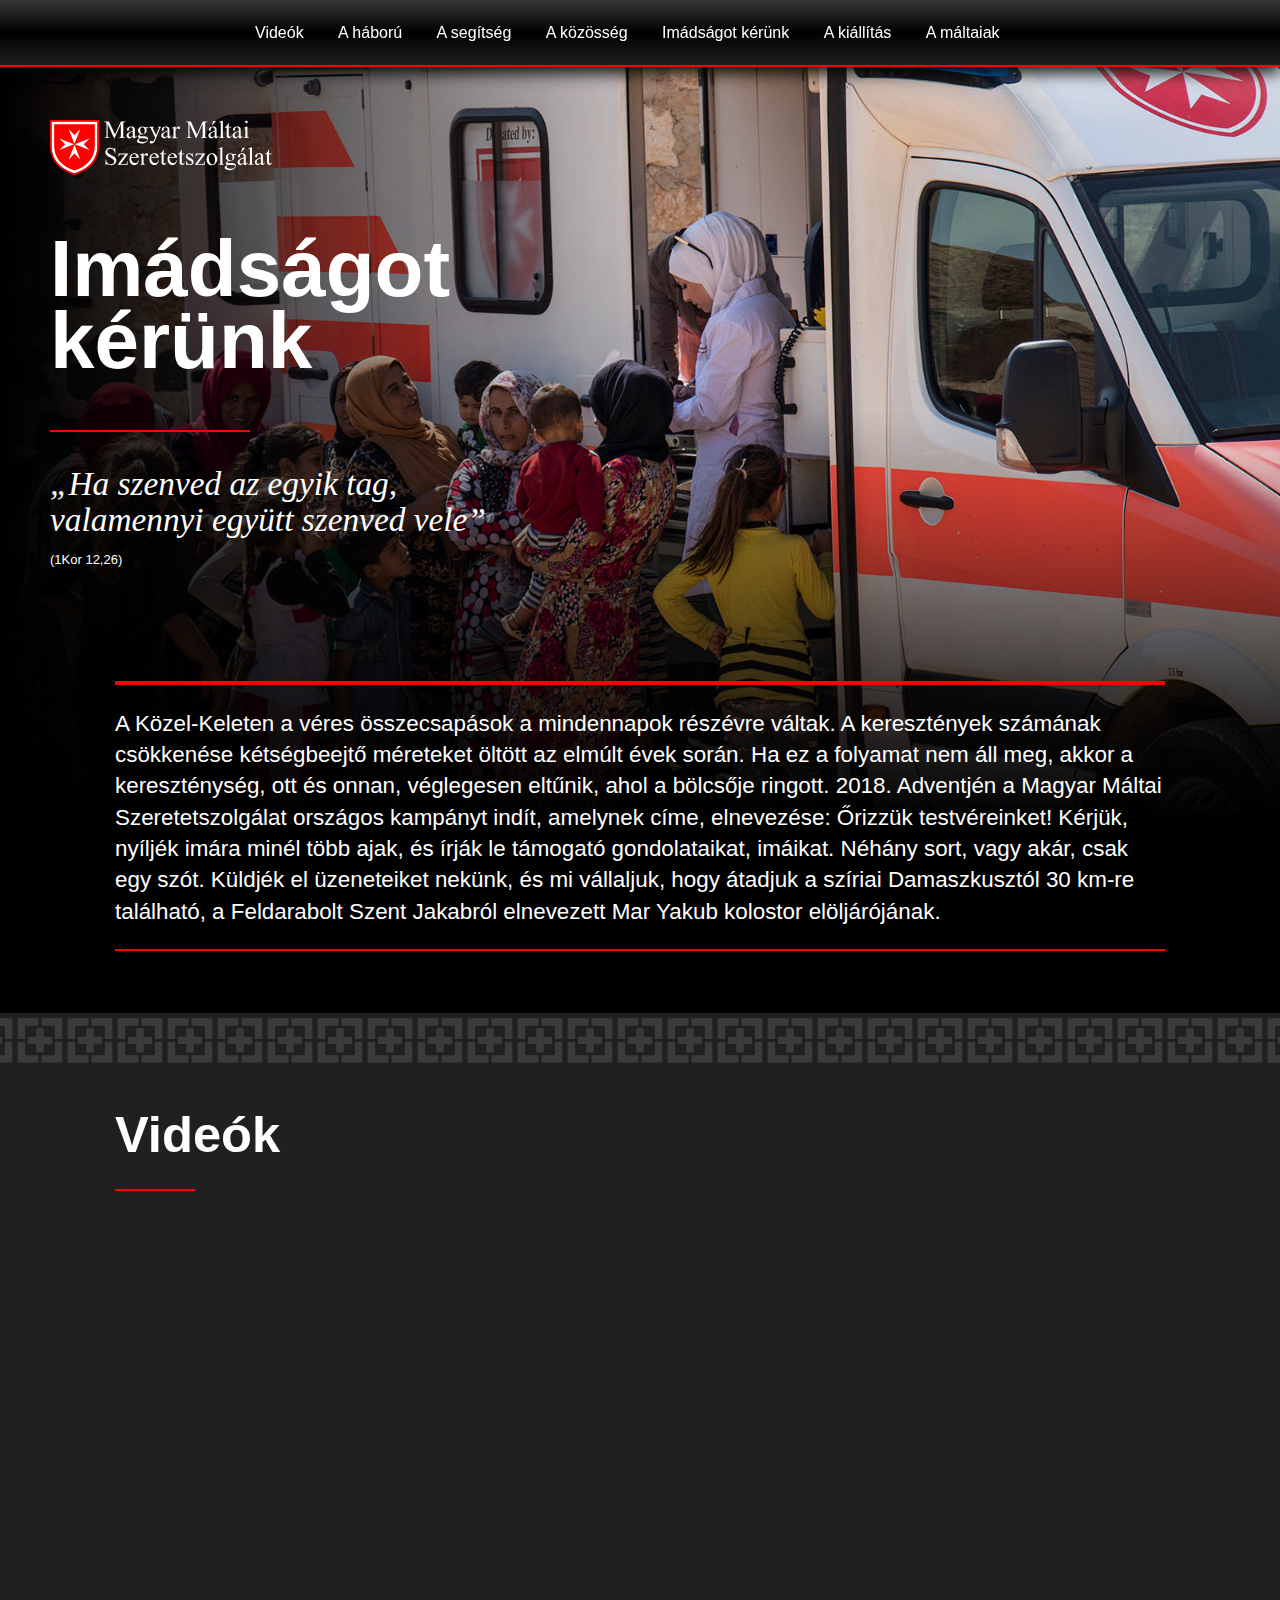
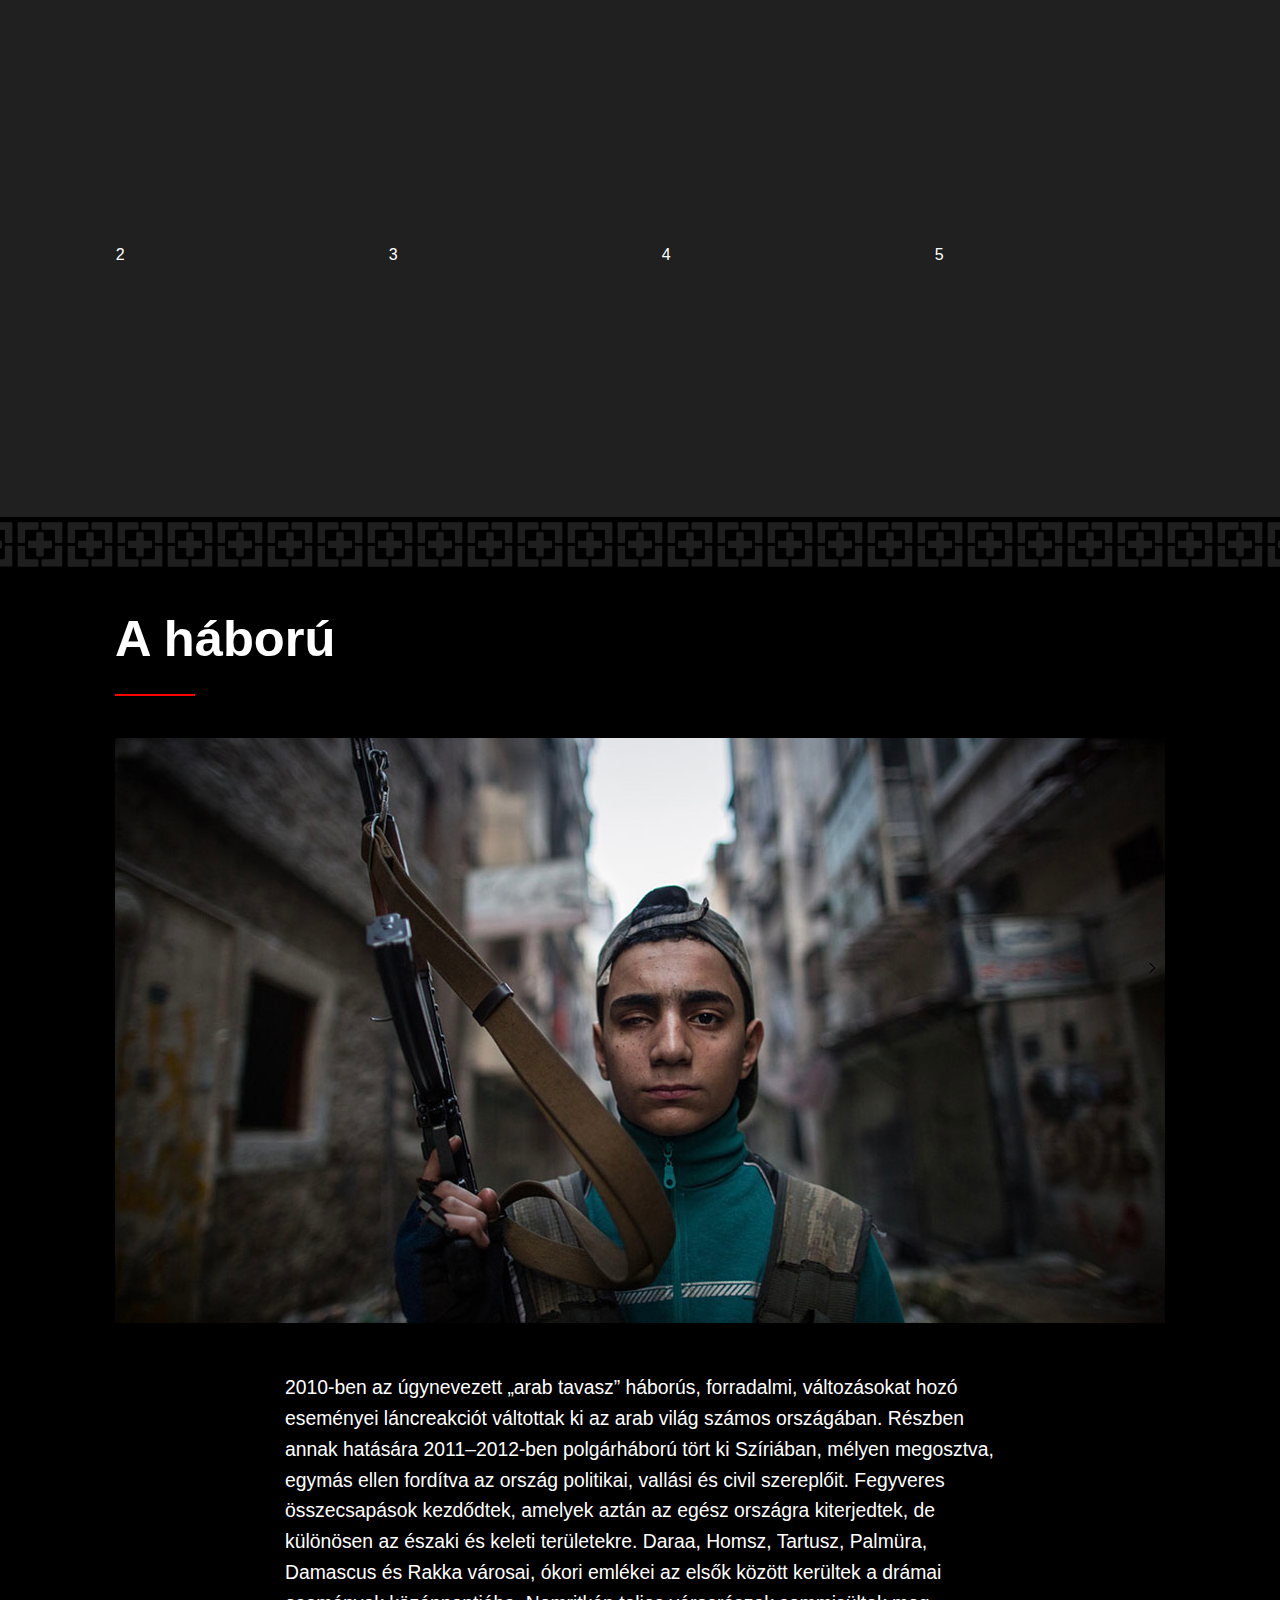
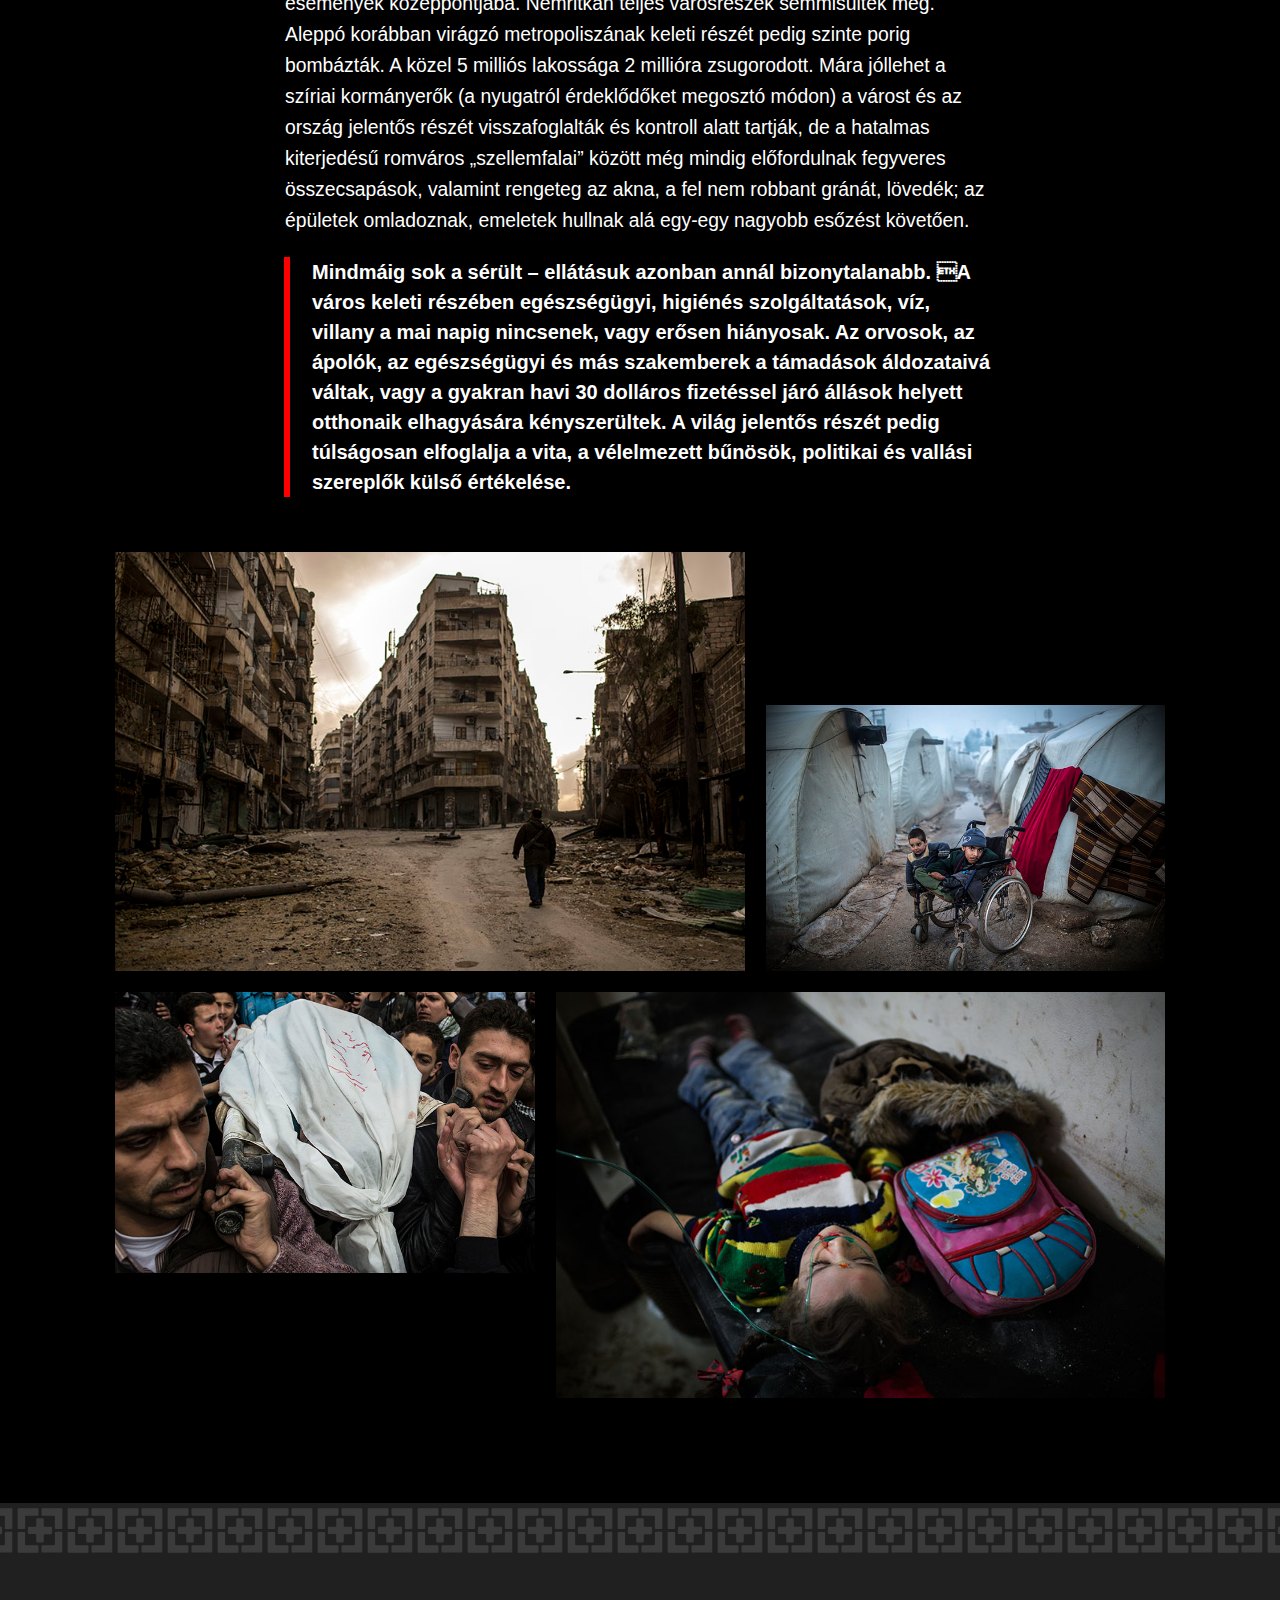
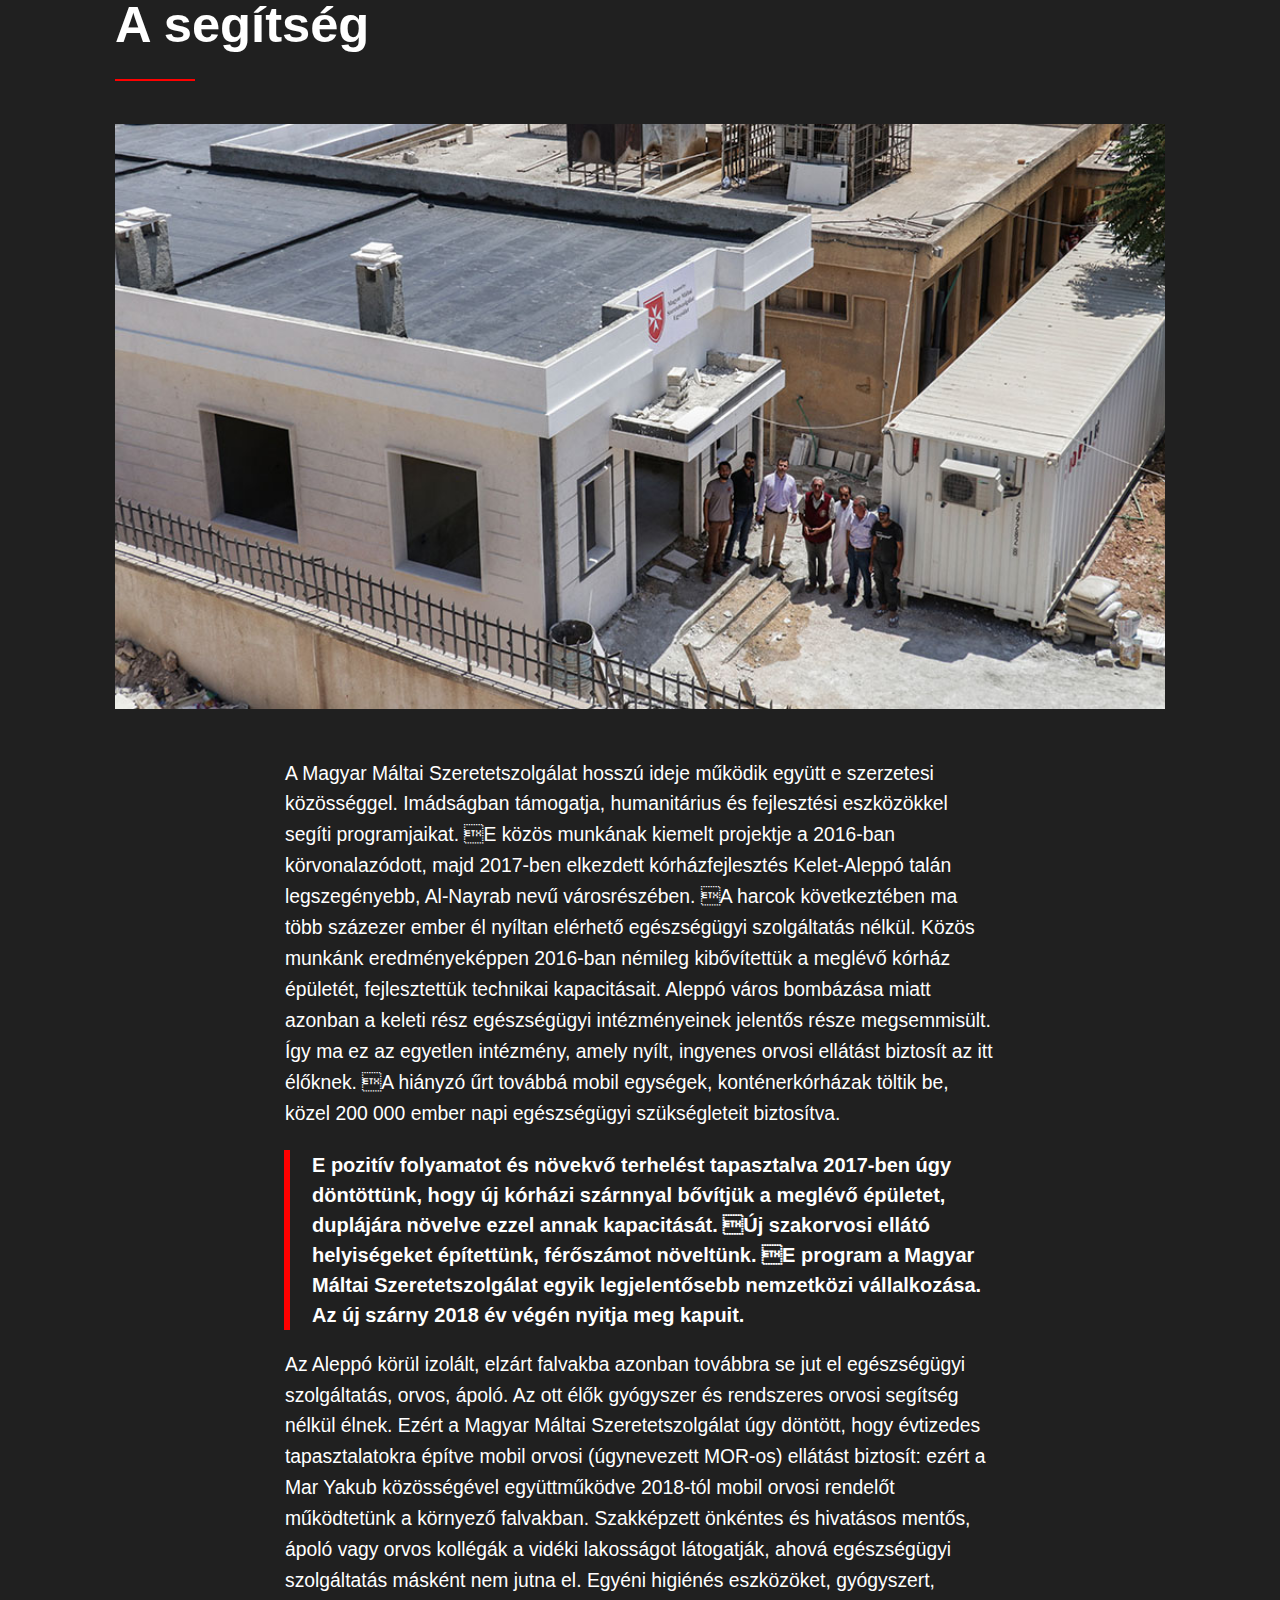
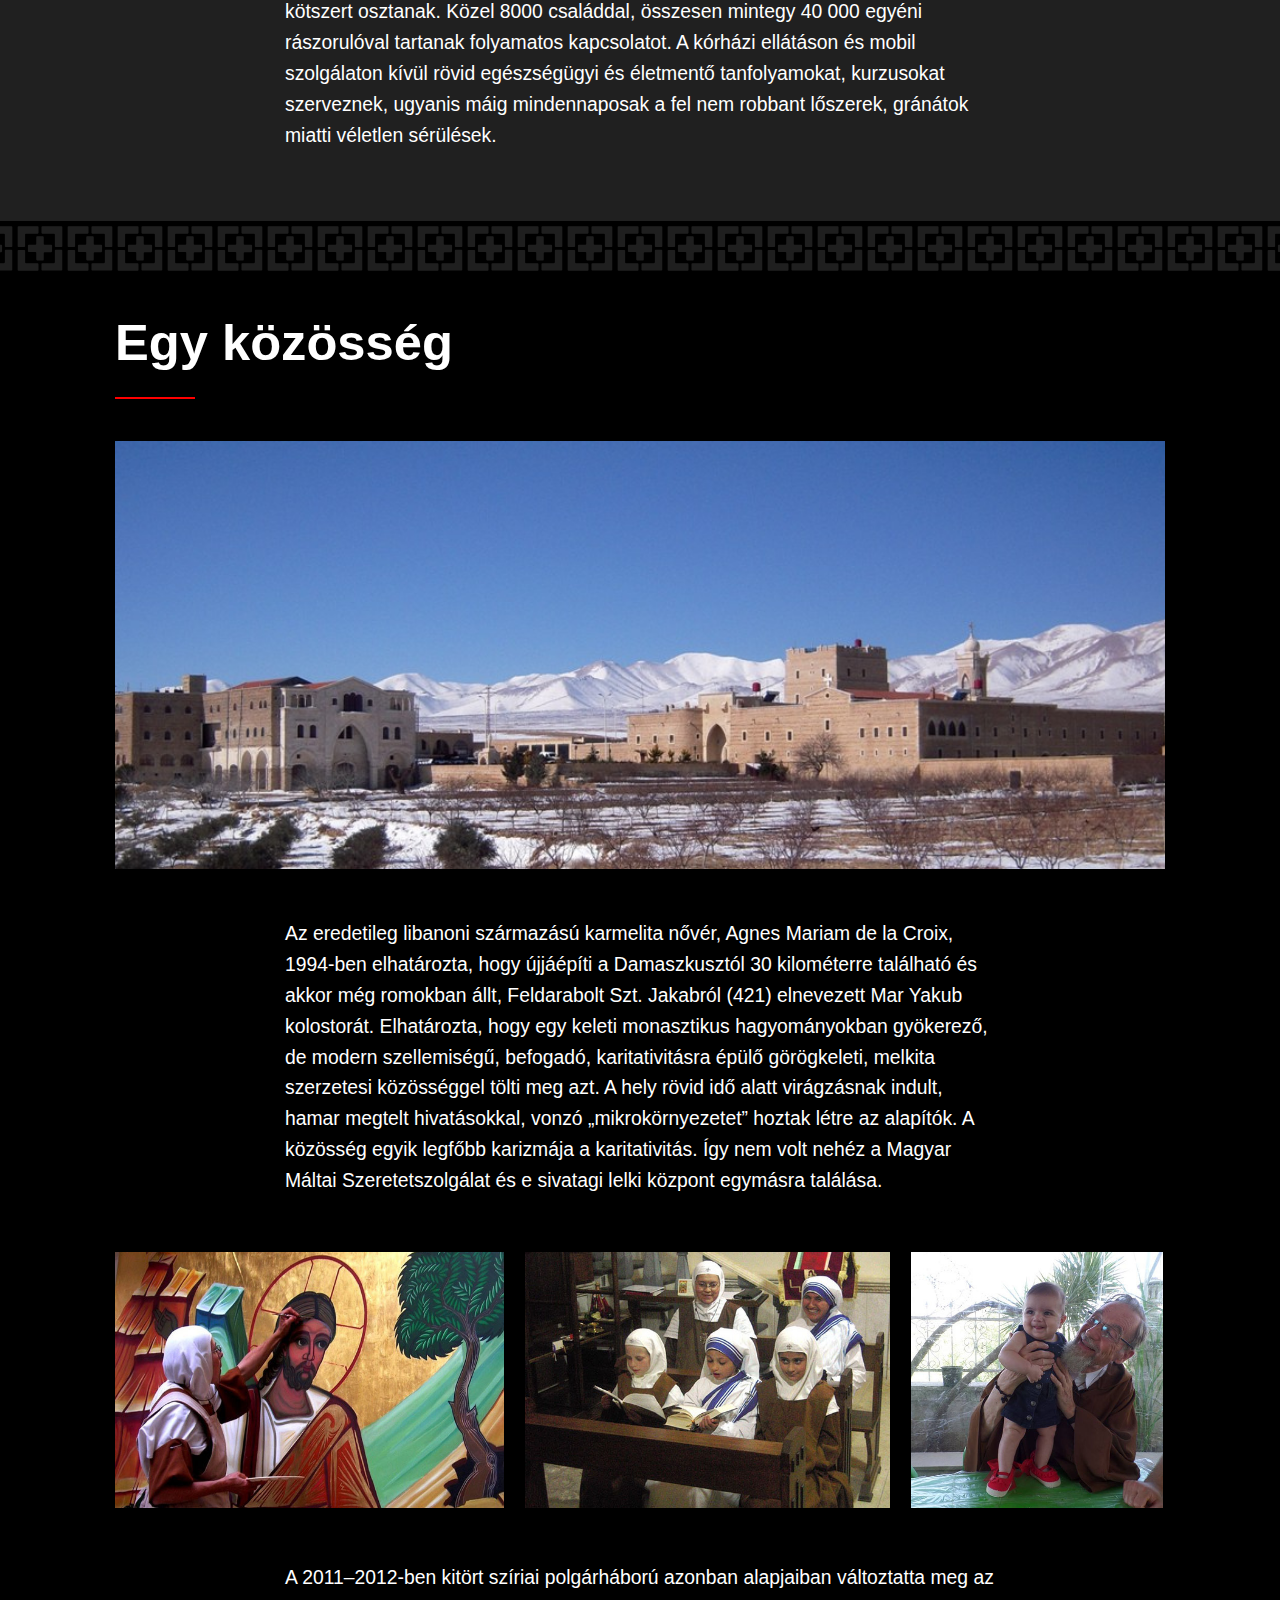
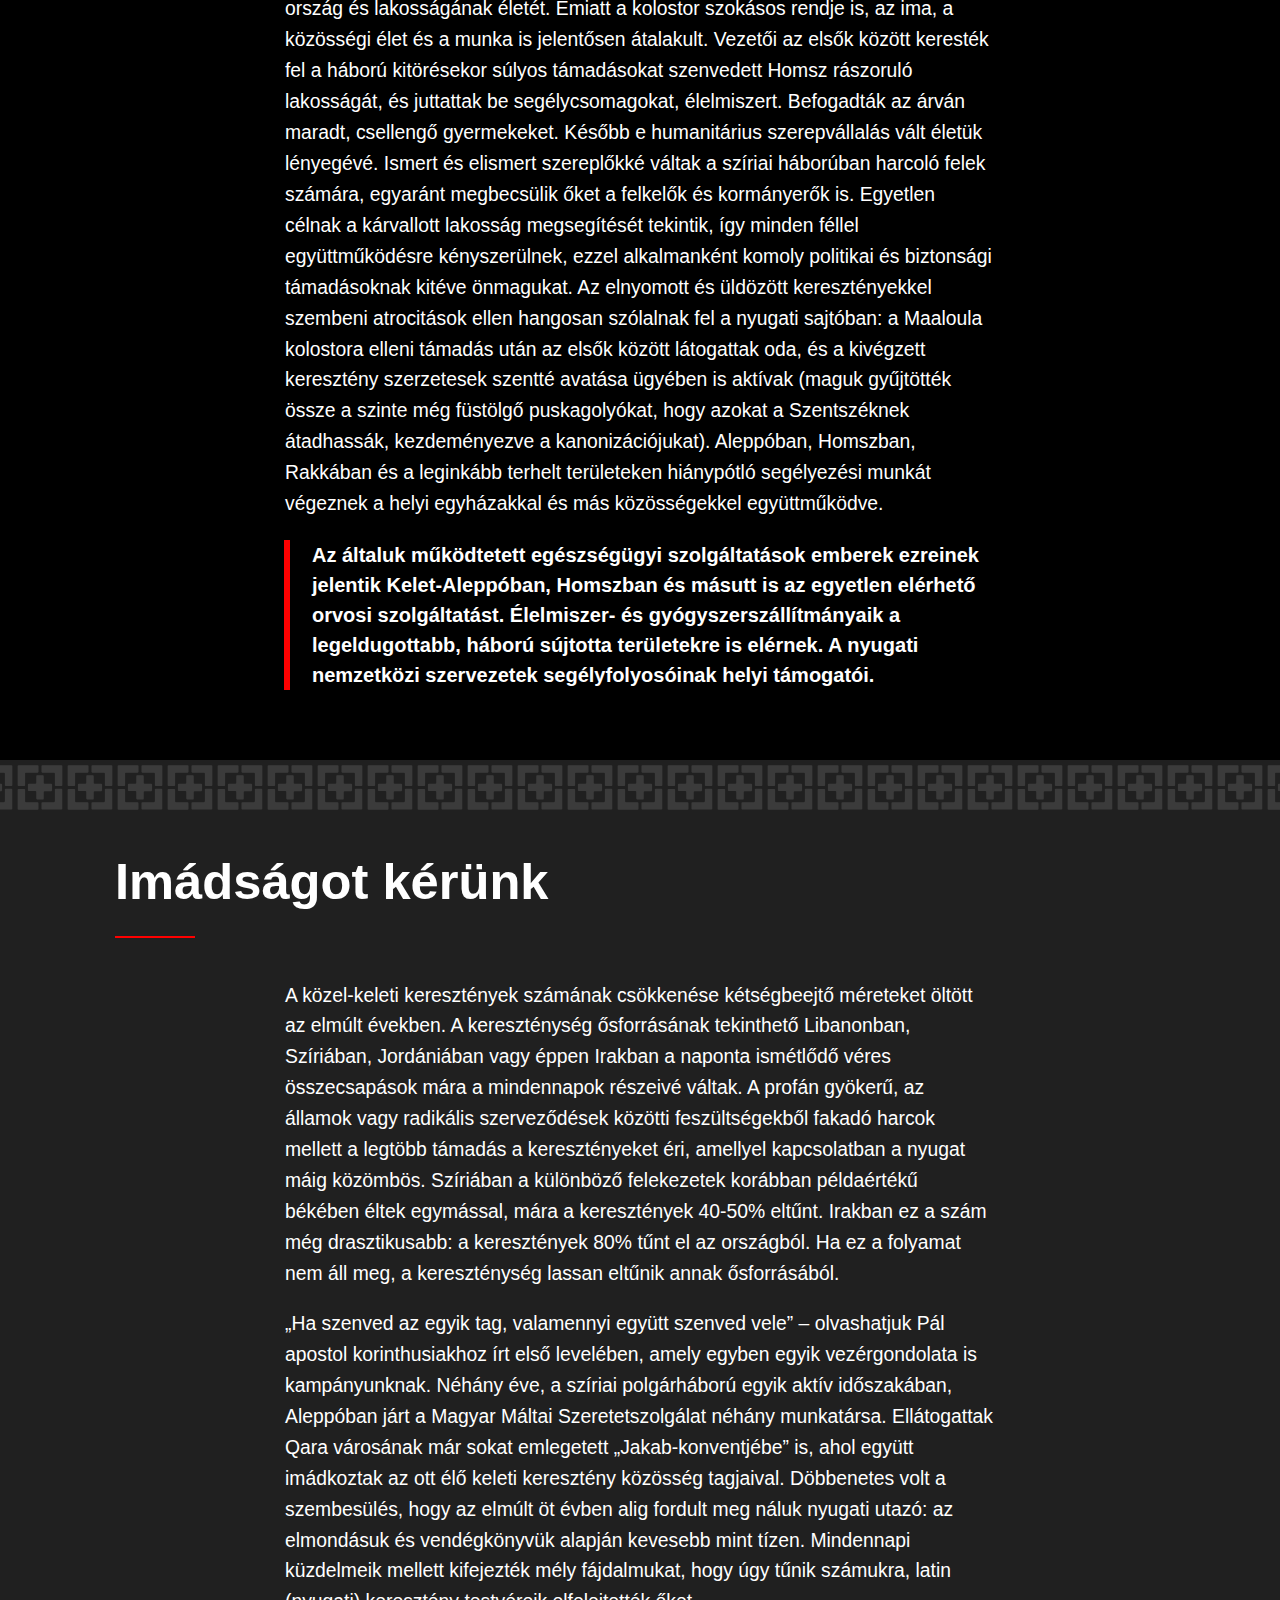
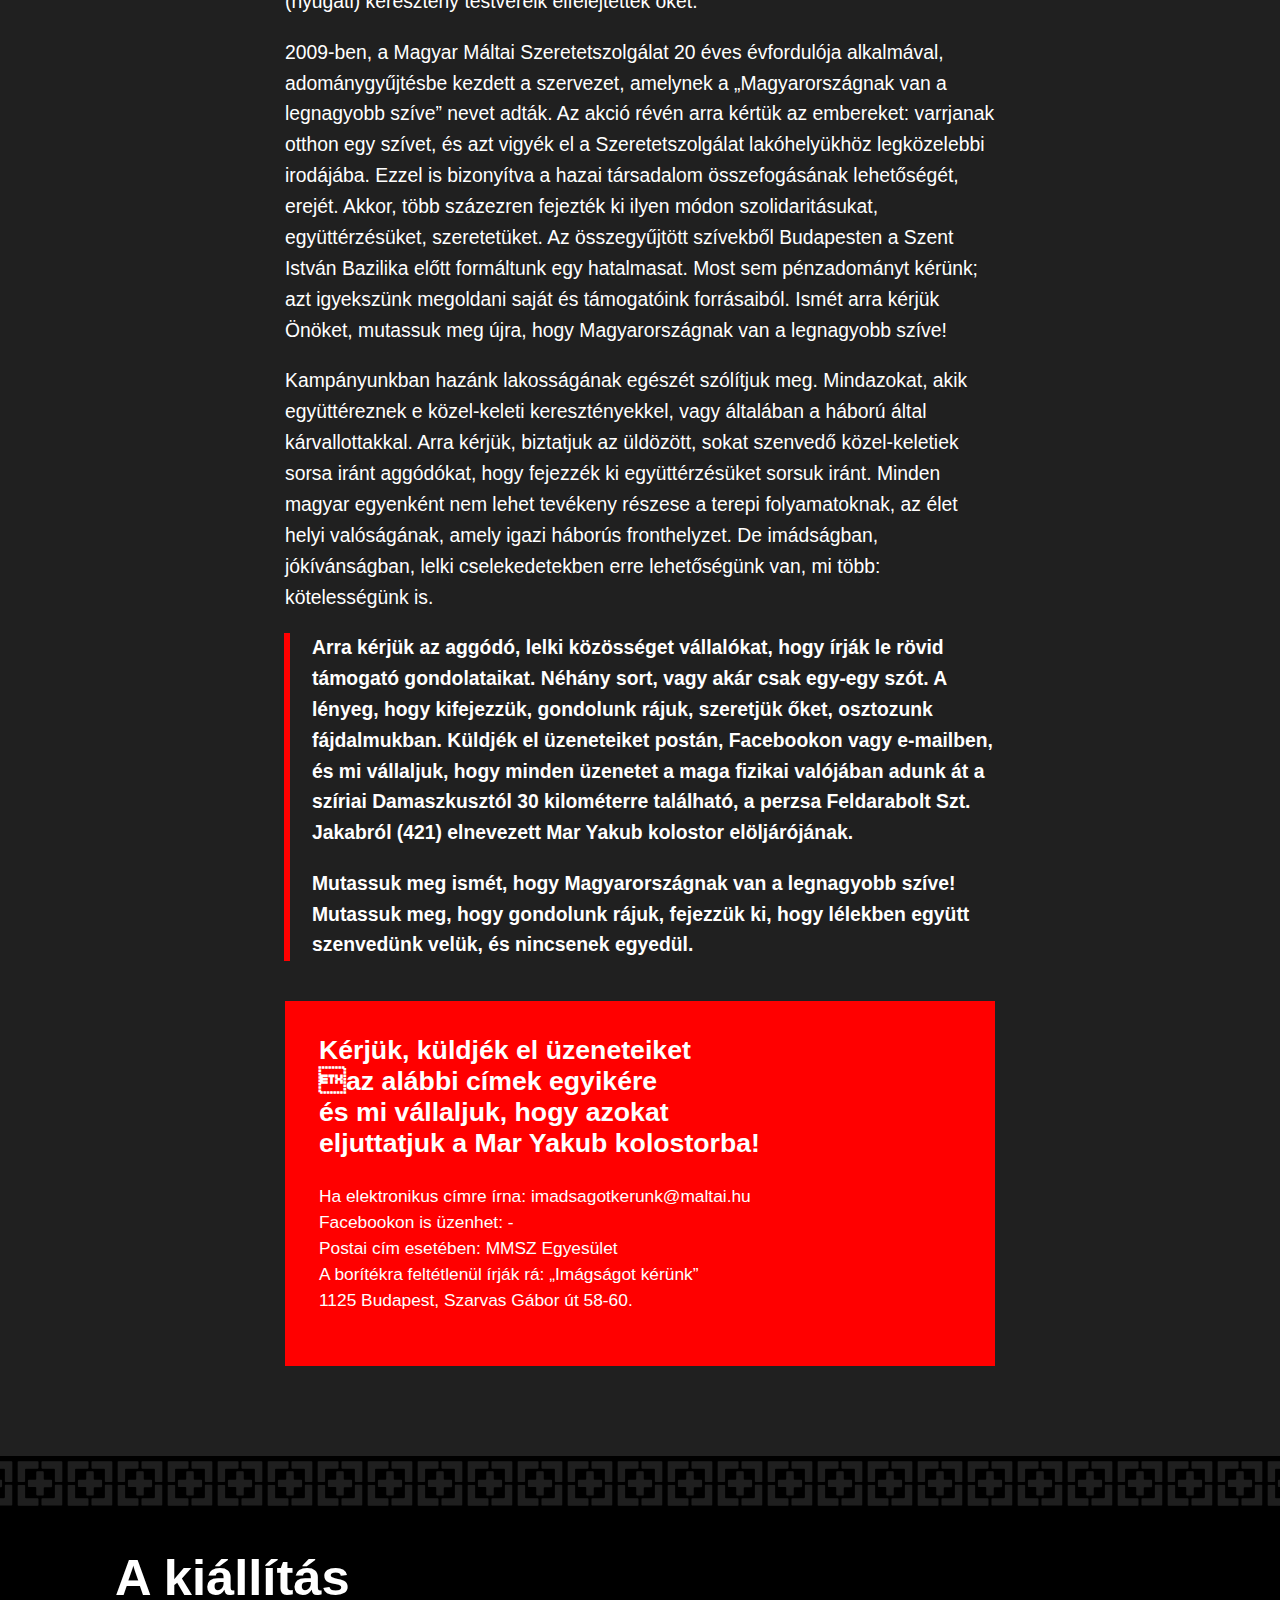
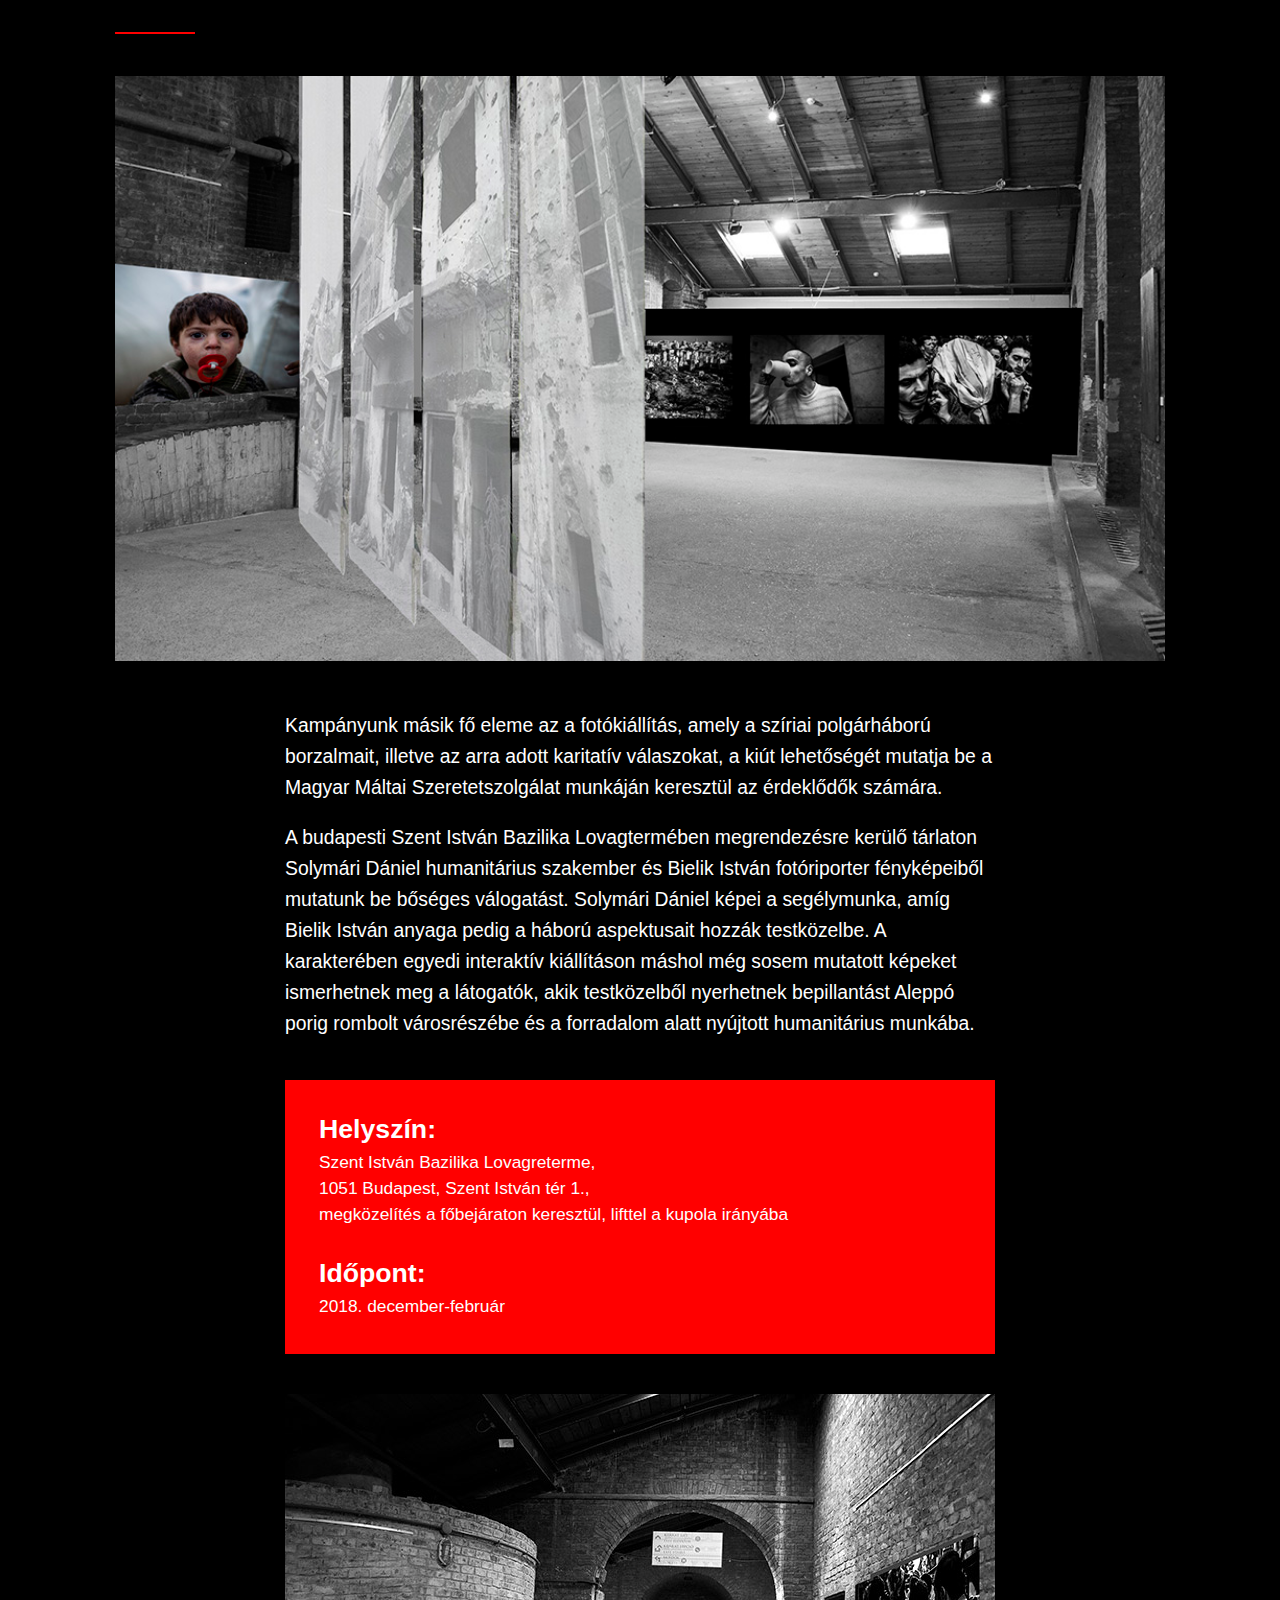
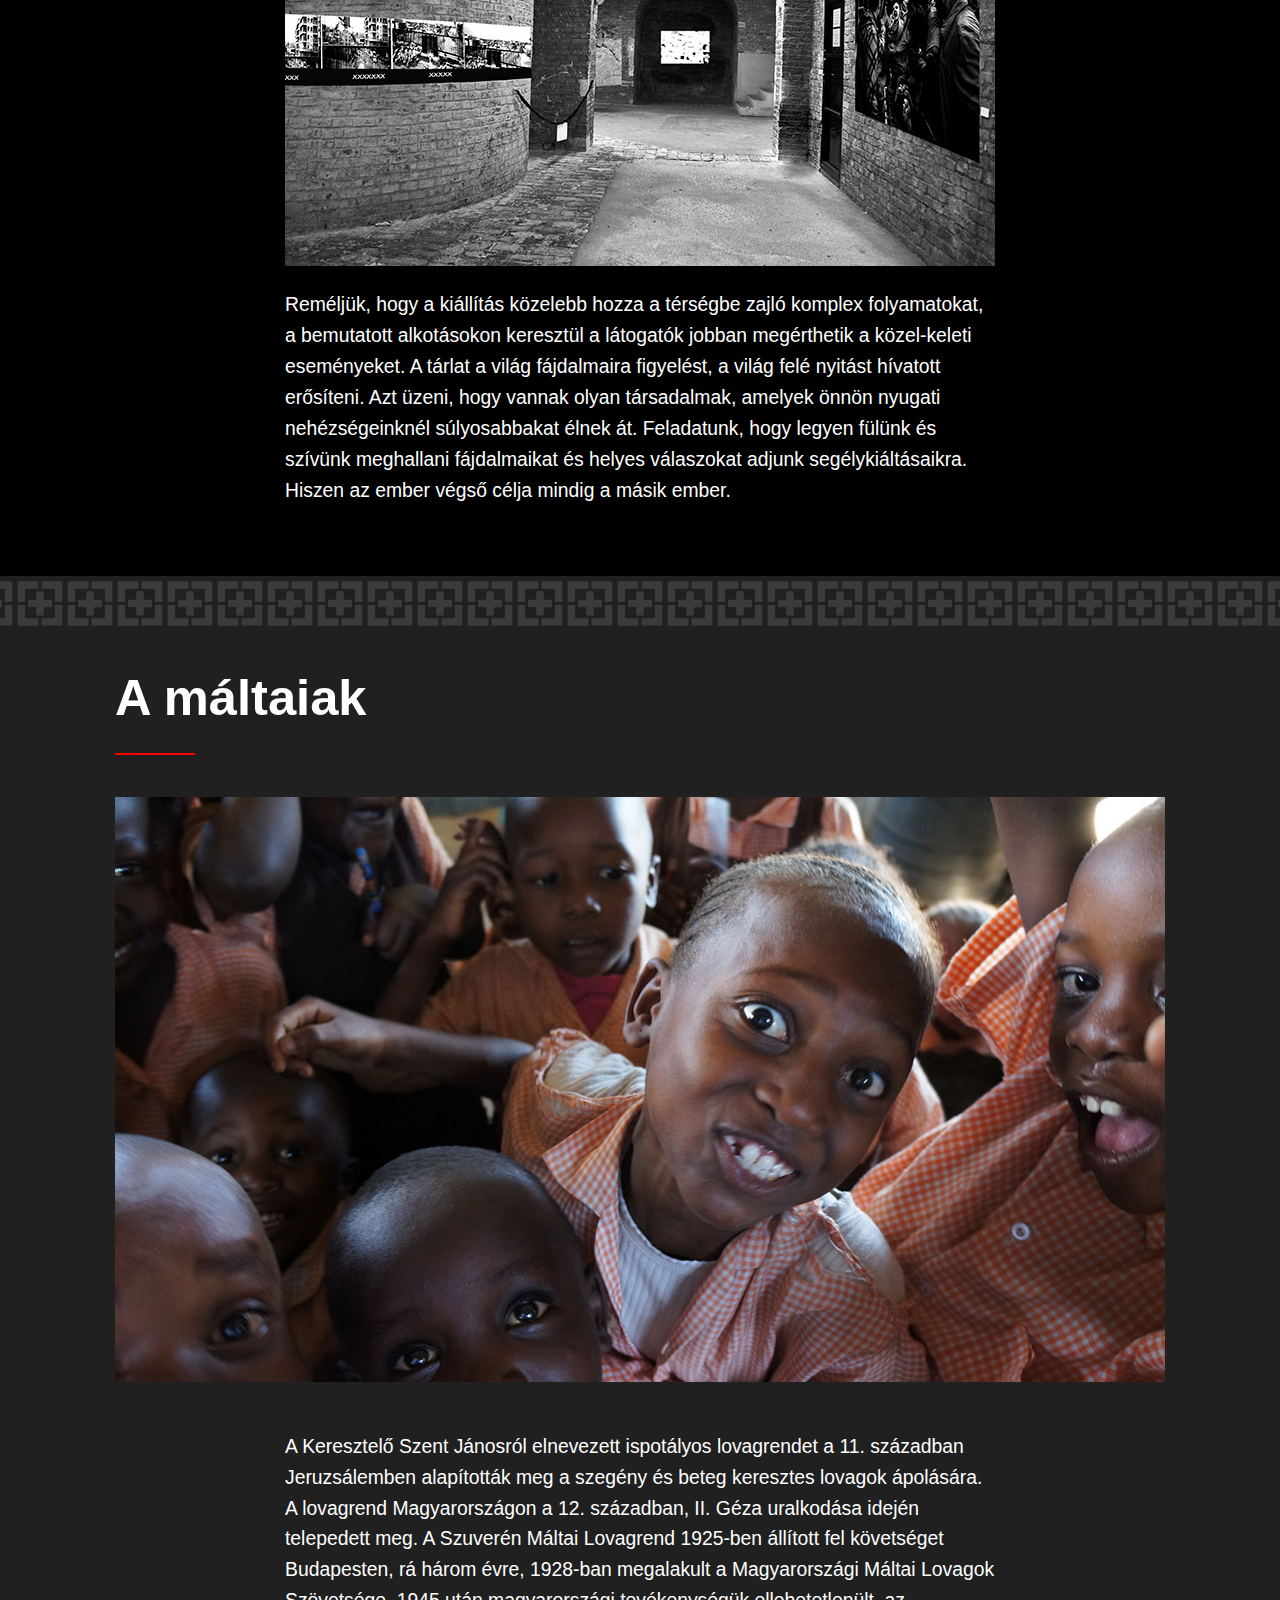
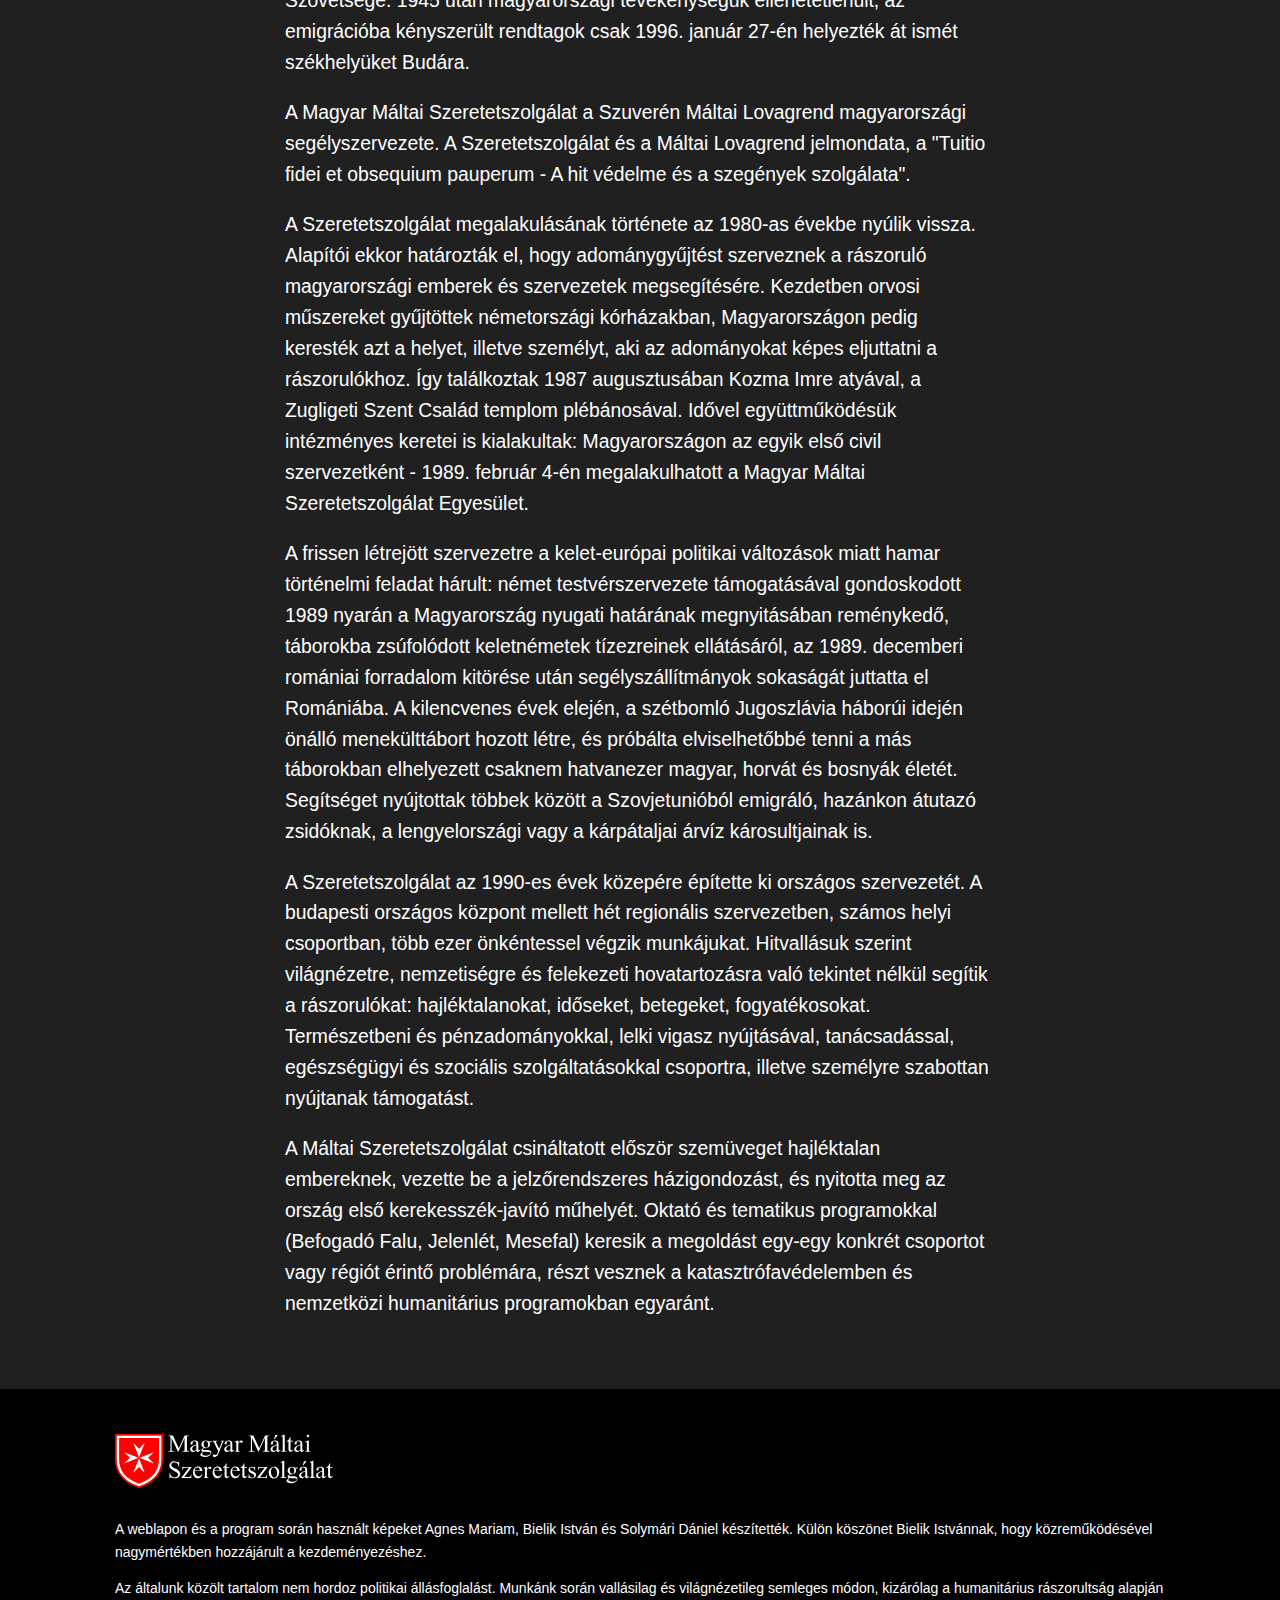
==== index.html @ 29435bcc "lablec" ====
<!doctype html>
<html lang="hu">
  <head>
    <!-- Required meta tags -->
    <meta charset="utf-8">
    <meta name="viewport" content="width=device-width, initial-scale=1.0">
    <meta http-equiv="X-UA-Compatible" content="ie=edge">

        <!-- My CSS -->
    <link rel="stylesheet" href="page.css">
    
    <title>Segítség Szíriában</title>
  </head>
  
  <body>
    <header>
        <div id="nagy_kep" style="position: relative;">
            <div style="position: absolute; bottom: 0px; width: 100%; height: 50%; 
             background: linear-gradient(180deg, rgba(0,0,0,0)0%, rgba(0,0,0,1)100%);"></div>
             <div style="position: absolute; bottom: 0px; width: 50%; height: 100%; 
             background: linear-gradient(270deg, rgba(0,0,0,0)0%, rgba(0,0,0,1)100%);"></div>
            <div id="cim">
                <img src="images/maltai_logo.svg" alt="Máltai logo" height="55px" id="logo_kepen" />
                <h1>Imádságot<br/>kérünk</h1>
                <hr id="cim_alatti_vonal">
                <p class="idezet">„Ha szenved az egyik tag,<br/>valamennyi együtt szenved vele” </p>
                <p class="kepala">(1Kor 12,26)</p>
             </div>
             
        </div>
        
        <div id="bevezeto" style="position: relative;">
          <hr class="vastag" style="height: 4px;">
          <p>A Közel-Keleten a véres összecsapások a mindennapok részévre váltak. A keresztények számának csökkenése kétségbeejtő méreteket öltött az elmúlt évek során. Ha ez a folyamat nem áll meg, akkor a kereszténység, ott és onnan, véglegesen eltűnik, ahol a bölcsője ringott. 2018. Adventjén a Magyar Máltai Szeretetszolgálat országos kampányt indít, amelynek címe, elnevezése: Őrizzük testvéreinket! Kérjük, nyíljék imára minél több ajak, és írják le támogató gondolataikat, imáikat. Néhány sort, vagy akár, csak egy szót. Küldjék el üzeneteiket nekünk, és mi vállaljuk, hogy átadjuk a szíriai Damaszkusztól 30 km-re található, a Feldarabolt Szent Jakabról elnevezett Mar Yakub kolostor elöljárójának.</p>
          <hr>
        </div>

    </header>

   <nav>
     <div id="hamburger"><div></div><div></div><div></div></div>
     <div id="menu">
       <ul>
       <a href="#videok"><li>Videók</li></a>
       <a href="#haboru"><li>A háború</li></a>
       <a href="#segitseg"><li>A segítség</li></a>
       <a href="#kozosseg"><li>A közösség</li></a>
       <a href="#imadtsag"><li>Imádságot kérünk</li></a>
       <a href="#kiallitas"><li>A kiállítás</li></a>
       <a href="#maltaiak"><li>A máltaiak</li></a>
     </ul>
    </div>
    
   </nav>
    
    <article id="tartalom">
      <div id="videok" class="hatter">
        <section>
        <h2>Videók<hr></h2>
        <div class="resp-container">   
            <iframe id="filmkerete" class="resp-iframe" frameborder="0" allow="accelerometer; autoplay; encrypted-media; gyroscope; picture-in-picture" allowfullscreen></iframe> 
        </div>
        <div id="videoValasztas">
            <div id="elso" class="filmecskek" style="display: none;" onclick="valtas(0)">1</div>
            <div id="masodik" class="filmecskek" onclick="valtas(1)">2</div>
            <div id="harmadik" class="filmecskek" onclick="valtas(2)">3</div>
            <div id="negyedik" class="filmecskek"  onclick="valtas(3)">4</div>
            <div id="otodik" class="filmecskek"  onclick="valtas(4)">5</div>
        </div>
        </section>  
    </div>
     
    <div id="haboru" class="hatter">
      <section>
   


        <h2>A háború<hr></h2>
            <div class="nagy_kepkeret" style="background-image: url(images/gyerekkatona.jpg); background-position: center bottom;">
            </div>    
        <p>
          2010-ben az úgynevezett „arab tavasz” háborús, forradalmi, változásokat hozó eseményei láncreakciót váltottak ki az arab világ számos országában. Részben annak hatására 2011–2012-ben polgárháború tört ki Szíriában, mélyen megosztva, egymás ellen fordítva az ország politikai, vallási és civil szereplőit. Fegyveres összecsapások kezdődtek, amelyek aztán az egész országra kiterjedtek, de különösen az északi és keleti területekre. Daraa, Homsz, Tartusz, Palmüra, Damascus és Rakka városai, ókori emlékei az elsők között kerültek a drámai események középpontjába. Nemritkán teljes városrészek semmisültek meg. <br>
          Aleppó korábban virágzó metropoliszának keleti részét pedig szinte porig bombázták. A közel 5 milliós lakossága 2 millióra zsugorodott. Mára jóllehet a szíriai kormányerők (a nyugatról érdeklődőket megosztó módon) a várost és az ország jelentős részét visszafoglalták és kontroll alatt tartják, de a hatalmas kiterjedésű romváros „szellemfalai” között még mindig előfordulnak fegyveres összecsapások, valamint rengeteg az akna, a fel nem robbant gránát, lövedék; az épületek omladoznak, emeletek hullnak alá egy-egy nagyobb esőzést követően.
        </p>
        <p class="kiemeles">
           Mindmáig sok a sérült – ellátásuk azonban annál bizonytalanabb. A város keleti részében egészségügyi, higiénés szolgáltatások, víz, villany a mai napig nincsenek, vagy erősen hiányosak. Az orvosok, az ápolók, az egészségügyi és más szakemberek a támadások áldozataivá váltak, vagy a gyakran havi 30 dolláros fizetéssel járó állások helyett otthonaik elhagyására kényszerültek. A világ jelentős részét pedig túlságosan elfoglalja a vita, a vélelmezett bűnösök, politikai és vallási szereplők külső értékelése.  
        </p>
        <div class="keptarto">
            <img src="images/haboru_1.jpg" alt="" style="width: 60%; margin-right: 2%; margin-bottom: 2%;">
            <img src="images/haboru_2.jpg" alt="" style="width: 38%; margin-bottom: 2%;">
            <img src="images/haboru_3.jpg" alt="" style="width: 40%; margin-right: 2%; float: left;">
            <img src="images/haboru_4.jpg" alt="" style="width: 58%;">
        </div>
      </section>
      </div>
     
      <div id="segitseg" class="hatter">
            
      <section>
            
          <h2>A segítség<hr></h2>
            <div class="nagy_kepkeret" style="background-image: url(images/korhaz.jpg); background-position: center bottom;">
            </div>
            <p>
                A Magyar Máltai Szeretetszolgálat hosszú ideje működik együtt e szerzetesi közösséggel. Imádságban támogatja, humanitárius és fejlesztési eszközökkel segíti programjaikat. E közös munkának kiemelt projektje a 2016-ban körvonalazódott, majd 2017-ben elkezdett kórházfejlesztés Kelet-Aleppó talán legszegényebb, Al-Nayrab nevű városrészében. A harcok következtében ma több százezer ember él nyíltan elérhető egészségügyi szolgáltatás nélkül. Közös munkánk eredményeképpen 2016-ban némileg kibővítettük a meglévő kórház épületét, fejlesztettük technikai kapacitásait. Aleppó város bombázása miatt azonban a keleti rész egészségügyi intézményeinek jelentős része megsemmisült. Így ma ez az egyetlen intézmény, amely nyílt, ingyenes orvosi ellátást biztosít az itt élőknek. A hiányzó űrt továbbá mobil egységek, konténerkórházak töltik be, közel 200 000 ember napi egészségügyi szükségleteit biztosítva.
            </p>
            <p class="kiemeles">
                E pozitív folyamatot és növekvő terhelést tapasztalva 2017-ben úgy döntöttünk, hogy új kórházi szárnnyal bővítjük a meglévő épületet, duplájára növelve ezzel annak kapacitását. Új szakorvosi ellátó helyiségeket építettünk, férőszámot növeltünk. E program a Magyar Máltai Szeretetszolgálat egyik legjelentősebb nemzetközi vállalkozása. Az új szárny 2018 év végén nyitja meg kapuit.  
            </p>
            <p>
                Az Aleppó körül izolált, elzárt falvakba azonban továbbra se jut el egészségügyi szolgáltatás, orvos, ápoló. Az ott élők gyógyszer és rendszeres orvosi segítség nélkül élnek. Ezért a Magyar Máltai Szeretetszolgálat úgy döntött, hogy évtizedes tapasztalatokra építve mobil orvosi (úgynevezett MOR-os) ellátást biztosít: ezért a Mar Yakub közösségével együttműködve 2018-tól mobil orvosi rendelőt működtetünk a környező falvakban. Szakképzett önkéntes és hivatásos mentős, ápoló vagy orvos kollégák a vidéki lakosságot látogatják, ahová egészségügyi szolgáltatás másként nem jutna el. Egyéni higiénés eszközöket, gyógyszert, kötszert osztanak. Közel 8000 családdal, összesen mintegy 40 000 egyéni rászorulóval tartanak folyamatos kapcsolatot. A kórházi ellátáson és mobil szolgálaton kívül rövid egészségügyi és életmentő tanfolyamokat, kurzusokat szerveznek, ugyanis máig mindennaposak a fel nem robbant lőszerek, gránátok miatti véletlen sérülések.
            </p>
      </section>
          </div>
      
          <div id="kozosseg" class="hatter">
            <section>
                <h2>Egy közösség<hr></h2>
                <div class="nagy_kepkeret" style="background-image: url(images/kolostor.jpg); background-position: center;">
                </div>
                
                <p>
                  Az eredetileg libanoni származású karmelita nővér, Agnes Mariam de la Croix, 1994-ben elhatározta, hogy újjáépíti a Damaszkusztól 30 kilométerre található és akkor még romokban állt, Feldarabolt Szt. Jakabról (421) elnevezett Mar Yakub kolostorát. Elhatározta, hogy egy keleti monasztikus hagyományokban gyökerező, de modern szellemiségű, befogadó, karitativitásra épülő görögkeleti, melkita szerzetesi közösséggel tölti meg azt. A hely rövid idő alatt virágzásnak indult, hamar megtelt hivatásokkal, vonzó „mikrokörnyezetet” hoztak létre az alapítók. A közösség egyik legfőbb karizmája a karitativitás. Így nem volt nehéz a Magyar Máltai Szeretetszolgálat és e sivatagi lelki központ egymásra találása.
                </p>
                <div class="keptarto">
                    <img src="images/festes.jpg" style="width: 37%; margin-right: 2%;" alt="">
                    <img src="images/apacak.jpg" style="width: 34.8%;margin-right: 2%;" alt="">
                    <img src="images/szerzetes.jpg" style="width: 24%;" alt="">
                </div>
                <p>
                  A 2011–2012-ben kitört szíriai polgárháború azonban alapjaiban változtatta meg az ország és lakosságának életét. Emiatt a kolostor szokásos rendje is, az ima, a közösségi élet és a munka is jelentősen átalakult. Vezetői az elsők között keresték fel a háború kitörésekor súlyos támadásokat szenvedett Homsz rászoruló lakosságát, és juttattak be segélycsomagokat, élelmiszert. Befogadták az árván maradt, csellengő gyermekeket. Később e humanitárius szerepvállalás vált életük lényegévé. Ismert és elismert szereplőkké váltak a szíriai háborúban harcoló felek számára, egyaránt megbecsülik őket a felkelők és kormányerők is. Egyetlen célnak a kárvallott lakosság megsegítését tekintik, így minden féllel együttműködésre kényszerülnek, ezzel alkalmanként komoly politikai és biztonsági támadásoknak kitéve önmagukat. Az elnyomott és üldözött keresztényekkel szembeni atrocitások ellen hangosan szólalnak fel a nyugati sajtóban: a Maaloula kolostora elleni támadás után az elsők között látogattak oda, és a kivégzett keresztény szerzetesek szentté avatása ügyében is aktívak (maguk gyűjtötték össze a szinte még füstölgő puskagolyókat, hogy azokat a Szentszéknek átadhassák, kezdeményezve a kanonizációjukat). Aleppóban, Homszban, Rakkában és a leginkább terhelt területeken hiánypótló segélyezési munkát végeznek a helyi egyházakkal és más közösségekkel együttműködve. 
                </p>
                <p class="kiemeles">
                  Az általuk működtetett egészségügyi szolgáltatások emberek ezreinek jelentik Kelet-Aleppóban, Homszban és másutt is az egyetlen elérhető orvosi szolgáltatást. Élelmiszer- és gyógyszerszállítmányaik a legeldugottabb, háború sújtotta területekre is elérnek. A nyugati nemzetközi szervezetek segélyfolyosóinak helyi támogatói.
                </p>
            </section>
            </div>
            
            <div id="imadtsag" class="hatter">
            <section>
                <h2>Imádságot kérünk<hr></h2>
                <p>
                    A közel-keleti keresztények számának csökkenése kétségbeejtő méreteket öltött az elmúlt években. A kereszténység ősforrásának tekinthető Libanonban, Szíriában, Jordániában vagy éppen Irakban a naponta ismétlődő véres összecsapások mára a mindennapok részeivé váltak. A profán gyökerű, az államok vagy radikális szerveződések közötti feszültségekből fakadó harcok mellett a legtöbb támadás a keresztényeket éri, amellyel kapcsolatban a nyugat máig közömbös. Szíriában a különböző felekezetek korábban példaértékű békében éltek egymással, mára a keresztények 40-50% eltűnt. Irakban ez a szám még drasztikusabb: a keresztények 80% tűnt el az országból. Ha ez a folyamat nem áll meg, a kereszténység lassan eltűnik annak ősforrásából.
                </p>
                <p>
                    „Ha szenved az egyik tag, valamennyi együtt szenved vele” – olvashatjuk Pál apostol korinthusiakhoz írt első levelében, amely egyben egyik vezérgondolata is kampányunknak. Néhány éve, a szíriai polgárháború egyik aktív időszakában, Aleppóban járt a Magyar Máltai Szeretetszolgálat néhány munkatársa. Ellátogattak Qara városának már sokat emlegetett „Jakab-konventjébe” is, ahol együtt imádkoztak az ott élő keleti keresztény közösség tagjaival. Döbbenetes volt a szembesülés, hogy az elmúlt öt évben alig fordult meg náluk nyugati utazó: az elmondásuk és vendégkönyvük alapján kevesebb mint tízen. Mindennapi küzdelmeik mellett kifejezték mély fájdalmukat, hogy úgy tűnik számukra, latin (nyugati) keresztény testvéreik elfelejtették őket. 
                </p>
                <p>
                    2009-ben, a Magyar Máltai Szeretetszolgálat 20 éves évfordulója alkalmával, adománygyűjtésbe kezdett a szervezet, amelynek a „Magyarországnak van a legnagyobb szíve” nevet adták. Az akció révén arra kértük az embereket: varrjanak otthon egy szívet, és azt vigyék el a Szeretetszolgálat lakóhelyükhöz legközelebbi irodájába. Ezzel is bizonyítva a hazai társadalom összefogásának lehetőségét, erejét. Akkor, több százezren fejezték ki ilyen módon szolidaritásukat, együttérzésüket, szeretetüket. Az összegyűjtött szívekből Budapesten a Szent István Bazilika előtt formáltunk egy hatalmasat. Most sem pénzadományt kérünk; azt igyekszünk megoldani saját és támogatóink forrásaiból. Ismét arra kérjük Önöket, mutassuk meg újra, hogy Magyarországnak van a legnagyobb szíve! 
                </p>                
                <p>
                    Kampányunkban hazánk lakosságának egészét szólítjuk meg. Mindazokat, akik együttéreznek e közel-keleti keresztényekkel, vagy általában a háború által kárvallottakkal. Arra kérjük, biztatjuk az üldözött, sokat szenvedő közel-keletiek sorsa iránt aggódókat, hogy fejezzék ki együttérzésüket sorsuk iránt. Minden magyar egyenként nem lehet tevékeny részese a terepi folyamatoknak, az élet helyi valóságának, amely igazi háborús fronthelyzet. De imádságban, jókívánságban, lelki cselekedetekben erre lehetőségünk van, mi több: kötelességünk is. 
                </p>
                <div class="kiemeles">
                <p>                      
                    Arra kérjük az aggódó, lelki közösséget vállalókat, hogy írják le rövid támogató gondolataikat. Néhány sort, vagy akár csak egy-egy szót. A lényeg, hogy kifejezzük, gondolunk rájuk, szeretjük őket, osztozunk fájdalmukban. Küldjék el üzeneteiket postán, Facebookon vagy e-mailben, és mi vállaljuk, hogy minden üzenetet a maga fizikai valójában adunk át a szíriai Damaszkusztól 30 kilométerre található, a perzsa Feldarabolt Szt. Jakabról (421) elnevezett Mar Yakub kolostor elöljárójának.
                </p>
                <p>Mutassuk meg ismét, hogy Magyarországnak van a legnagyobb szíve! Mutassuk meg, hogy gondolunk rájuk, fejezzük ki, hogy lélekben együtt szenvedünk velük, és nincsenek egyedül.</p>
                </div>
                <div class="piros">
                <h4 style="margin-bottom: 25px;">         
                    Kérjük, küldjék el üzeneteiket<br/>
                    az alábbi címek egyikére<br/>
                    és mi vállaljuk, hogy azokat<br/>
                    eljuttatjuk a Mar Yakub kolostorba!
                </h4>
                <p>
                   <span class="keskenyebb">Ha elektronikus címre írna:</span >
                   <span class="szelesebb"><a href="mailto:imadsagotkerunk@maltai.hu">imadsagotkerunk@maltai.hu</a></span ><br>

                   <span  class="keskenyebb">Facebookon is üzenhet:</span >
                   <span  class="szelesebb">-</span><br>

                   <span  class="keskenyebb">Postai cím esetében:</span >
                   <span  class="szelesebb"> 
                    MMSZ Egyesület <br>
                    A borítékra feltétlenül írják rá: „Imágságot kérünk” <br>
                    1125 Budapest, Szarvas Gábor út 58-60.
                   </span >
                </p>
                </div>
            </section>
            </div>          
            
            <div id="kiallitas" class="hatter">
            <section>
                <h2>A kiállítás<hr></h2>
                <div class="nagy_kepkeret" style="background-image: url(images/kiallitas_nagy.jpg); background-position: left;">
                </div>
                <p>
                  Kampányunk másik fő eleme az a fotókiállítás, amely a szíriai polgárháború borzalmait, illetve az arra adott karitatív válaszokat, a kiút lehetőségét mutatja be a Magyar Máltai Szeretetszolgálat munkáján keresztül az érdeklődők számára.
                </p>
                <p>
                    A budapesti Szent István Bazilika Lovagtermében megrendezésre kerülő tárlaton Solymári Dániel humanitárius szakember és Bielik István fotóriporter fényképeiből mutatunk be bőséges válogatást. Solymári Dániel képei a segélymunka, amíg Bielik István anyaga pedig a háború aspektusait hozzák testközelbe. A karakterében egyedi interaktív kiállításon máshol még sosem mutatott képeket ismerhetnek meg a látogatók, akik testközelből nyerhetnek bepillantást Aleppó porig rombolt városrészébe és a forradalom alatt nyújtott humanitárius munkába. 
                </p>
                <div class="piros">
                    <h4>Helyszín:</h4> 
                    <p style="margin: 5px 0px 30px 0px;"> Szent István Bazilika Lovagreterme, <br>
                    1051 Budapest, Szent István tér 1., <br>
                    megközelítés a főbejáraton keresztül, <span style="display: inline-block;">lifttel a kupola irányába</span></p>

                    <h4>Időpont:</h4> 
                    <p style="margin: 5px 0px 0px 0px;"> 2018. december-február</p>
                </div>                
                <p>
                    <img src="images/kiallitas_ff.jpg" style="width: 100%; margin-bottom: 15px;" >
                    Reméljük, hogy a kiállítás közelebb hozza a térségbe zajló komplex folyamatokat, a bemutatott alkotásokon keresztül a látogatók jobban megérthetik a közel-keleti eseményeket. A tárlat a világ fájdalmaira figyelést, a világ felé nyitást hívatott erősíteni. Azt üzeni, hogy vannak olyan társadalmak, amelyek önnön nyugati nehézségeinknél súlyosabbakat élnek át. Feladatunk, hogy legyen fülünk és szívünk meghallani fájdalmaikat és helyes válaszokat adjunk segélykiáltásaikra. Hiszen az ember végső célja mindig a másik ember.
                </p>
            </section>
            </div>
            <div id="maltaiak" class="hatter">
                <section>
                    <h2>A máltaiak<hr></h2>
                    <div class="nagy_kepkeret" style="background-image: url(images/gyerekek.jpg); background-position: center;">
                    </div>
                    <p>
                     A Keresztelő Szent Jánosról elnevezett ispotályos lovagrendet a 11. században Jeruzsálemben alapították meg a szegény és beteg keresztes lovagok ápolására. A lovagrend Magyarországon a 12. században, II. Géza uralkodása idején telepedett meg. A Szuverén Máltai Lovagrend 1925-ben állított fel követséget Budapesten, rá három évre, 1928-ban megalakult a Magyarországi Máltai Lovagok Szövetsége. 1945 után magyarországi tevékenységük ellehetetlenült, az emigrációba kényszerült rendtagok csak 1996. január 27-én helyezték át ismét székhelyüket Budára.
                    </p>
                    <p>
                     A Magyar Máltai Szeretetszolgálat a Szuverén Máltai Lovagrend magyarországi segélyszervezete. A Szeretetszolgálat és a Máltai Lovagrend jelmondata, a "Tuitio fidei et obsequium pauperum - A hit védelme és a szegények szolgálata". 
                    </p>
                    <p>
                        A Szeretetszolgálat megalakulásának története az 1980-as évekbe nyúlik vissza. Alapítói ekkor határozták el, hogy adománygyűjtést szerveznek a rászoruló magyarországi emberek és szervezetek megsegítésére. Kezdetben orvosi műszereket gyűjtöttek németországi kórházakban, Magyarországon pedig keresték azt a helyet, illetve személyt, aki az adományokat képes eljuttatni a rászorulókhoz. Így találkoztak 1987 augusztusában Kozma Imre atyával, a Zugligeti Szent Család templom plébánosával. Idővel együttműködésük intézményes keretei is kialakultak: Magyarországon az egyik első civil szervezetként - 1989. február 4-én megalakulhatott a Magyar Máltai Szeretetszolgálat Egyesület.
                    </p>
                    <p>A frissen létrejött szervezetre a kelet-európai politikai változások miatt hamar történelmi feladat hárult: német testvérszervezete támogatásával gondoskodott 1989 nyarán a Magyarország nyugati határának megnyitásában reménykedő, táborokba zsúfolódott keletnémetek tízezreinek ellátásáról, az 1989. decemberi romániai forradalom kitörése után segélyszállítmányok sokaságát juttatta el Romániába. A kilencvenes évek elején, a szétbomló Jugoszlávia háborúi idején önálló menekülttábort hozott létre, és próbálta elviselhetőbbé tenni a más táborokban elhelyezett csaknem hatvanezer magyar, horvát és bosnyák életét. Segítséget nyújtottak többek között a Szovjetunióból emigráló, hazánkon átutazó zsidóknak, a lengyelországi vagy a kárpátaljai árvíz károsultjainak is.
                    </p>
                    <p>
                        A Szeretetszolgálat az 1990-es évek közepére építette ki országos szervezetét. A budapesti országos központ mellett hét regionális szervezetben, számos helyi csoportban, több ezer önkéntessel végzik munkájukat. Hitvallásuk szerint világnézetre, nemzetiségre és felekezeti hovatartozásra való tekintet nélkül segítik a rászorulókat: hajléktalanokat, időseket, betegeket, fogyatékosokat. Természetbeni és pénzadományokkal, lelki vigasz nyújtásával, tanácsadással, egészségügyi és szociális szolgáltatásokkal csoportra, illetve személyre szabottan nyújtanak támogatást.
                    </p> 
                    <p>
                        A Máltai Szeretetszolgálat csináltatott először szemüveget hajléktalan embereknek, vezette be a jelzőrendszeres házigondozást, és nyitotta meg az ország első kerekesszék-javító műhelyét. Oktató és tematikus programokkal (Befogadó Falu, Jelenlét, Mesefal) keresik a megoldást egy-egy konkrét csoportot vagy régiót érintő problémára, részt vesznek a katasztrófavédelemben és nemzetközi humanitárius programokban egyaránt.</p>
                </section>
                </div>

          </article>
          <footer class="hatter">
              <div id="eltartas">
                <div style="overflow: auto; max-width: 1050px; margin: auto;" id="tartalma">
                  <div><img src="images/maltai_logo.svg" style="float: left; margin-right: 4%; margin-bottom: 30px; padding-top: 0.5%" alt=""></Div>
                  <div id="szoveg"> 
                    <p style="margin-top: 0px;">A weblapon és a program során használt képeket Agnes Mariam, Bielik István és Solymári Dániel készítették. 
                        Külön köszönet Bielik Istvánnak, hogy közreműködésével nagymértékben hozzájárult a kezdeményezéshez.</p>

                    <p> Az általunk közölt tartalom nem hordoz politikai állásfoglalást. Munkánk során vallásilag és világnézetileg semleges módon, kizárólag a humanitárius rászorultság alapján nyújtunk segítséget.</p>
                  </div>
                </div>
              </div>
            <Div class="piros_sav"></Div>
          </footer>
          <script src="hatter_szin.js"></script>
          <script src="hamburger.js"></script>
          <script src="videovalaszto.js"></script>
          </body>
</html>
---- page.css ----
body {
    background-color: black;
    color: white;
    margin: 0px;
    padding: 0px;
    font-family: Arial, Helvetica, sans-serif;
    font-size: 12 pt;
}
a {
    text-decoration: none;
    color: white;
}
hr {
    background-color: red;
    height: 2px;
    margin-left: 0px;
    border: none;
}
#cim {
    margin-left: 50px;
    position: relative;
}
h1 {
    font-family: Arial, Helvetica, sans-serif;
    font-weight: bold;
    line-height: 0.9;
    font-size: 60pt;
}
#nagy_kep {
    background-image: url("images/borito.jpg");
    background-position: center;
    background-size: cover;
    background-repeat: no-repeat;
    height: 700px;
    padding-top: 120px;
    background-color: purple;
}
#cim_alatti_vonal {
    background-color: red;
    height: 2px;
    width: 200px;
    margin-left: 0em;
}
.idezet {
    font-family: 'Times New Roman', Times, serif;
    font-style: italic;
}
header .idezet {
    font-size: 25pt;
    line-height: 1.1;
    margin-bottom: 0.2em;
}
.kepala {
    font-size: 13px;
}
#bevezeto {
    max-width: 1050px;
    margin-top: -200px;
    margin-left: auto;
    margin-right: auto;
    font-size: 1.4em;
    line-height: 1.4;
    padding: 50px;
}
section {
    max-width: 1050px;
    margin-left: auto;
    margin-right: auto;
    padding: 50px;
}
h2 {    
    font-weight: bold;
    font-size: 38pt;
}
h2 hr {
    width: 80px;
}
h4 {
    font-size: 20pt;
    margin: 0px;
}
section p {
    max-width: 710px;
    margin-left: auto;
    margin-right: auto;
    font-size: 14.5pt;
    line-height: 1.6;
}
section hr {
    width: 80px;
}
.kiemeles {
    max-width: 684px;
    margin-left: auto;
    margin-right: auto;
    padding-left: 22px;
    border-left: 6px red;
    border-left-style: solid;
    font-weight: bold;
    font-size: 15pt;
    line-height: 1.5;
}
.kiemeles p {
    max-width: 684px;
}

.piros {
    background-color: red;
    max-width: 642px;
    padding: 34px;
    margin-left: auto;
    margin-right: auto;
    margin-top: 40px;
    margin-bottom: 40px;
}
.piros p {
    font-size: 13pt;
    line-height: 1.5;
}
.nagyobb_betu {
    font-weight: bold;
    line-height: 1.2;
    font-size: 18pt;
    margin: 0px;
}
article div.hatter{
    background-image: url("images/minta.svg");
    background-repeat: repeat-x;
    background-size: 50px 55px;
    background-position: center top;
}
.fuggoleges {
    float: left;
    background-color: red;
    height: 100%;
}
td {
    vertical-align: top;
    padding-top: 5px;
    padding-right: 10px;
} 
nav {
    position: fixed;
    width: 100%;
    top: 0px;
    border-bottom: 2px solid red;
    height: 65px;
    background-color: #000000;
    background-image: linear-gradient(#383737, #000000, #202020);
    box-shadow: 0 6px 15px 0 rgba(0, 0, 0, 0.9);
    padding: 0px;
    z-index: 50;
    }
#menu {
    margin-left: auto;
    margin-right: auto;
    max-width: 1050px;
    height: 65px;
    margin-top: 0px;
}    
#menu ul {
    list-style-type: none;
    margin-left: auto;
    margin-right: auto;
    height: 64px;
    padding: 0px;
    margin-top: 0px;
    width: 800px;
}
#menu li {
    display: inline-block;
    padding: 24px 15px 24px 15px;
}
#menu ul li:hover {
    background-color: red;

}
#menu ul a {
    text-decoration: none;
    color: white;
}
#hamburger {
    width: 30px;
    height: 44px;
    margin: 15px 15px;
    float: right;
    display: none;
}
#hamburger div{
    background-color: white;
    height:3px;
    margin:3px;
    border-radius: 1.5px;
}
#logo_fejlecben {
    display: none;
    margin-left: 50px;
}
.nagy_kepkeret {
    width: 100%;
    position:relative; 
    height: 60px; 
    padding-top: 50%; 
    background-size: cover; 
    margin-bottom: 50px;
}
#kozosseg .nagy_kepkeret {
    padding-top: 35%;
}
#videoValasztas {
    overflow: auto;
    margin-left: -2%;
    margin-right: -2%;
}
.filmecskek {
    float: left;
    width: 21%;
    height: 200px;
    margin: 2%;
}
.filmecskek:hover {
    background-color: red;
}
.resp-container {
    position: relative;
    overflow: hidden;
    padding-top: 56.25%;
}
.resp-iframe {
    position: absolute;
    top: 0;
    left: 0;
    width: 100%;
    height: 100%;
    border: 0;
}
.keptarto {
    position: relative;
    margin-top: 55px;
    margin-bottom: 55px;
    font-size: 0;
}
.keptarto img {
    display: inline-block;
    margin: none;
    padding: none;
    border: none;
    font-size: 0px;
}
footer {
    font-size: 14px;
    line-height: 1.6;
}
#tartalma {
    padding: 40px 0px;
    margin: 50px;
}
#eltartas {
margin: 0 50px;
}
#szoveg {
float: left;
}
footer img {
    width: 218px;
}
}

@media screen and (max-width: 950px) {
    nav {
        right: 0px;
        height: 50px;
        width: 60px;
        background-color: red;
        display: inline-block;
        background-image: none;
    }
    #menu {
        margin-left: 0px;
        width: 100%;
        height: auto;
        position: relative;
        background-color: black;
        overflow: hidden;
        display: none;
        z-index: 50;
    }    
    #menu ul {
        list-style-type: none;
        margin: 0px;
        height: auto;
        padding: 0px;
        margin-top: 0px;
        width: 100%;
    }
    #menu ul li {
        display: block;
        font-size: 18pt;
        padding-left: 30px;
        border-bottom: 1px solid #383737;
    }
    #hamburger {
        display: inline-block;
    }
   
    

    
    
}
@media screen and (max-width: 650px){
    h1 {
        font-size: 11vw;
    }
    #logo_kepen {
        width: 45%;
    }
    #bevezeto {
        padding: 25px;
        font-size: 19px;
    }
    section {
        padding: 25px;
    }
    #cim {
        margin-left: 25px;
        margin-right: 25px;
        margin-top: 150px;
    }
    header .idezet {
        font-size: 22px;
    }
    section p {
        font-size: 15px;
        line-height: 1.6;
    }
    .kiemeles {
        padding-left: 10px;
        font-size: 17px;
    }
    h2 {    
        font-weight: bold;
        font-size: 8vw;
        padding-top: 5%;

    }
    .piros {
        padding: 15px;
        margin-top: 30px;
        margin-bottom: 30px;
    }
    h4 {
        font-size: 17px;
        margin: 0px;
    }
    .piros p {
        font-size: 13px;
        line-height: 1.5;
    }
    .piros span {
        width: 100%;
    }
    article div.hatter{
        background-size: 7%;
    }
    #eltartas {
        margin: 0 25px;
        }
    #szoveg {
        float: left;
        width: 100%;
        }
    footer img {
        width: 170px;
    }
}
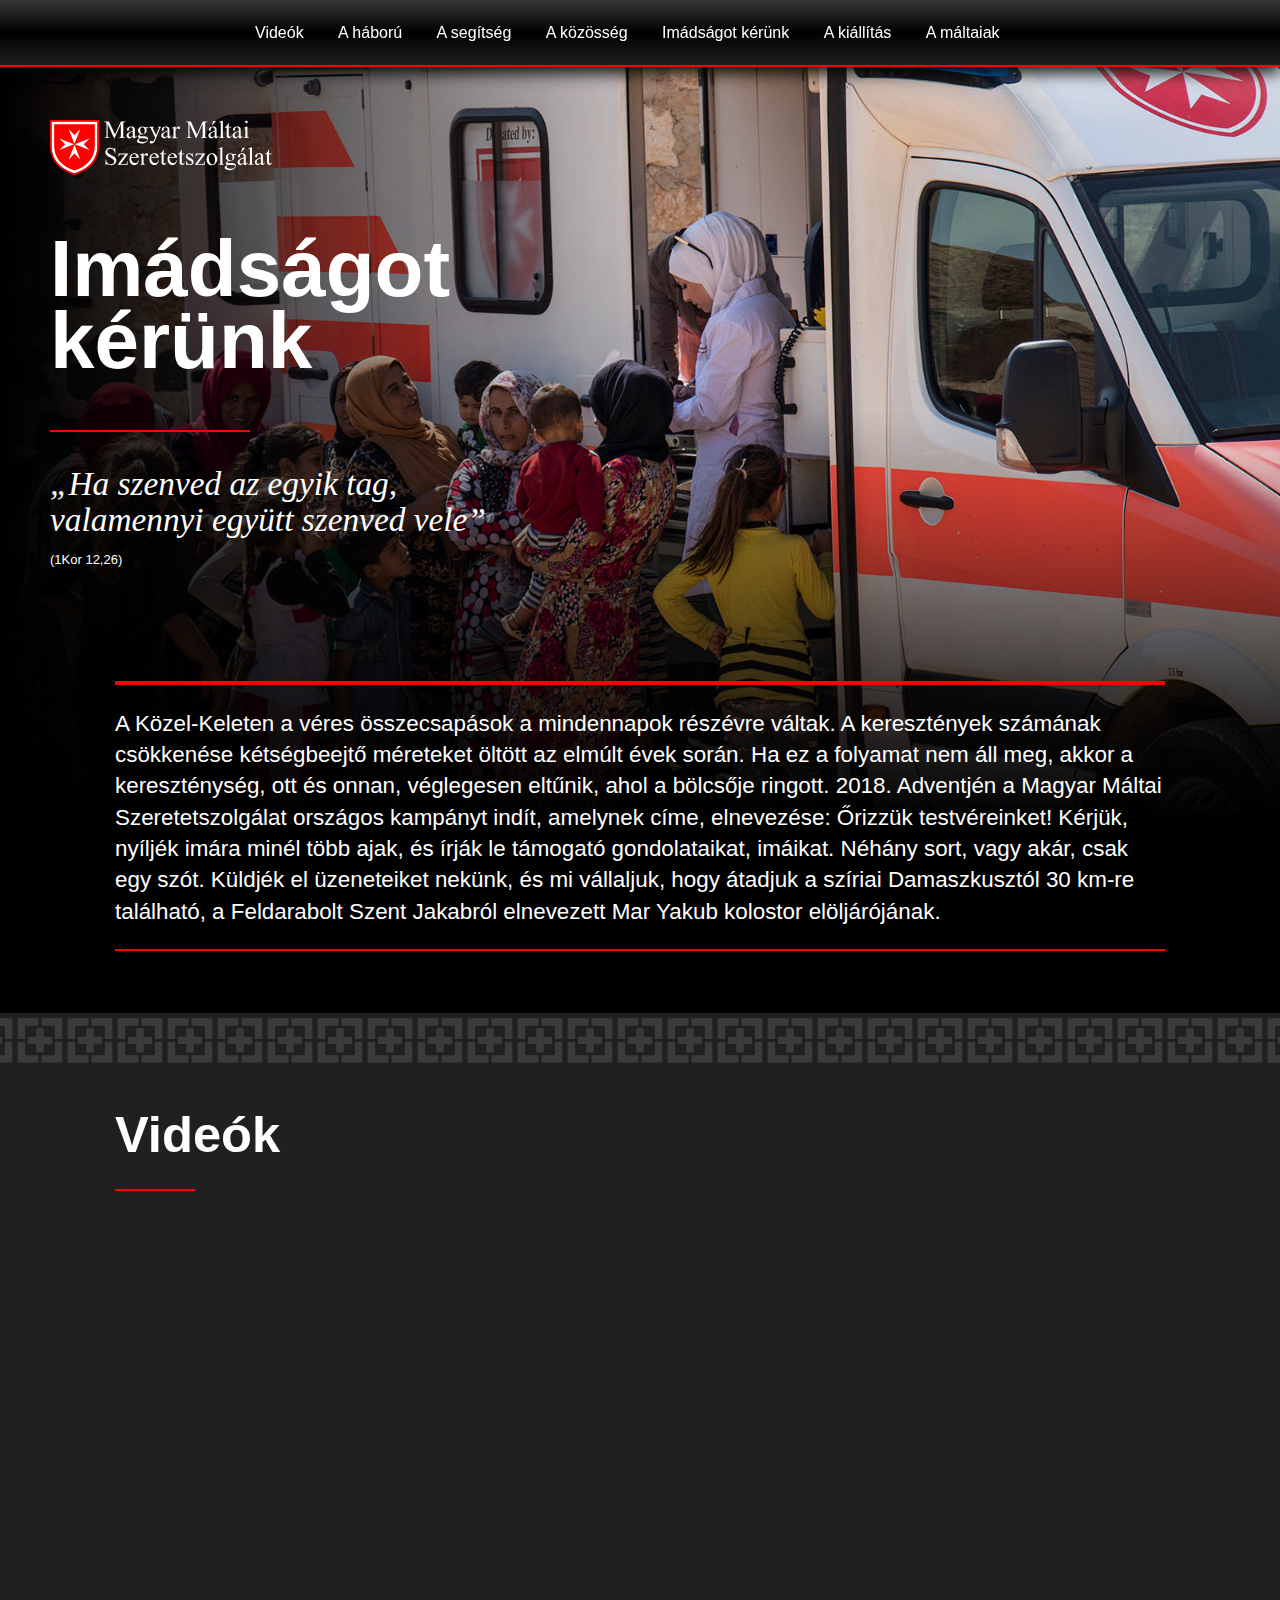
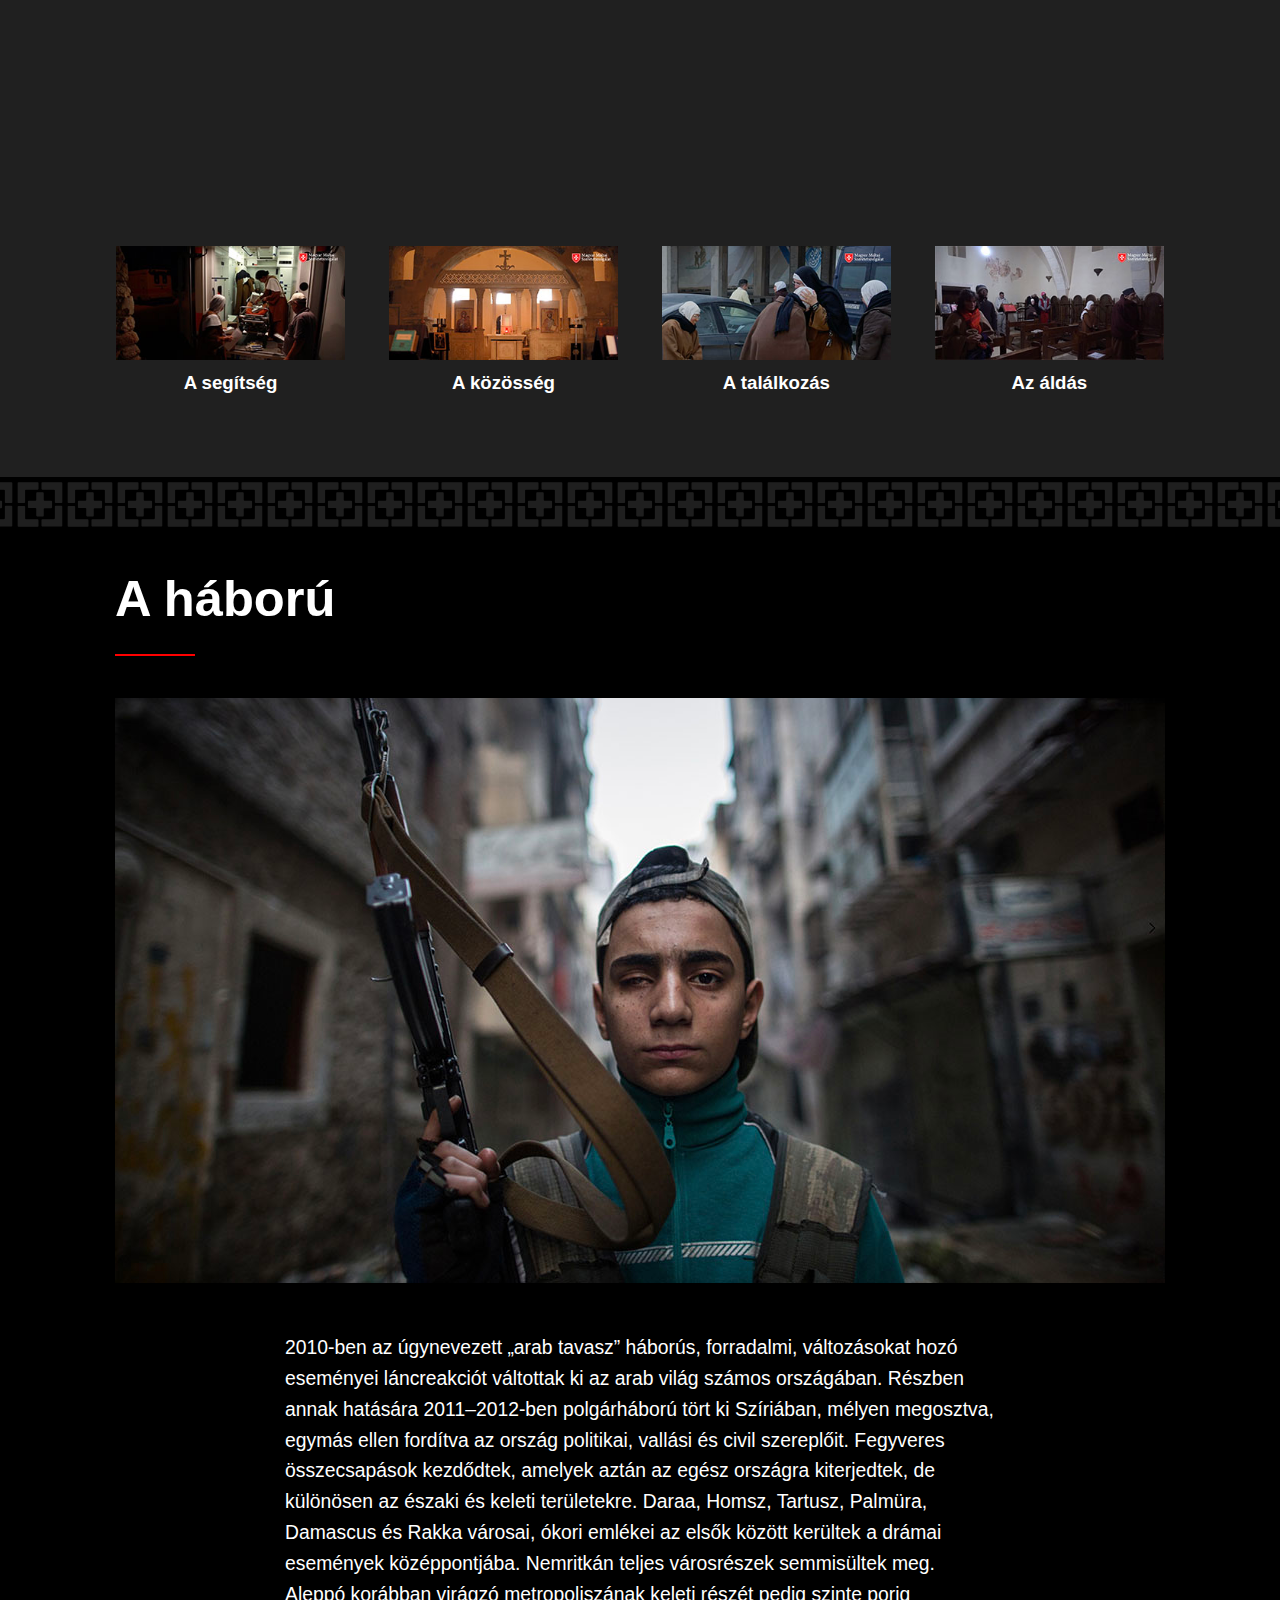
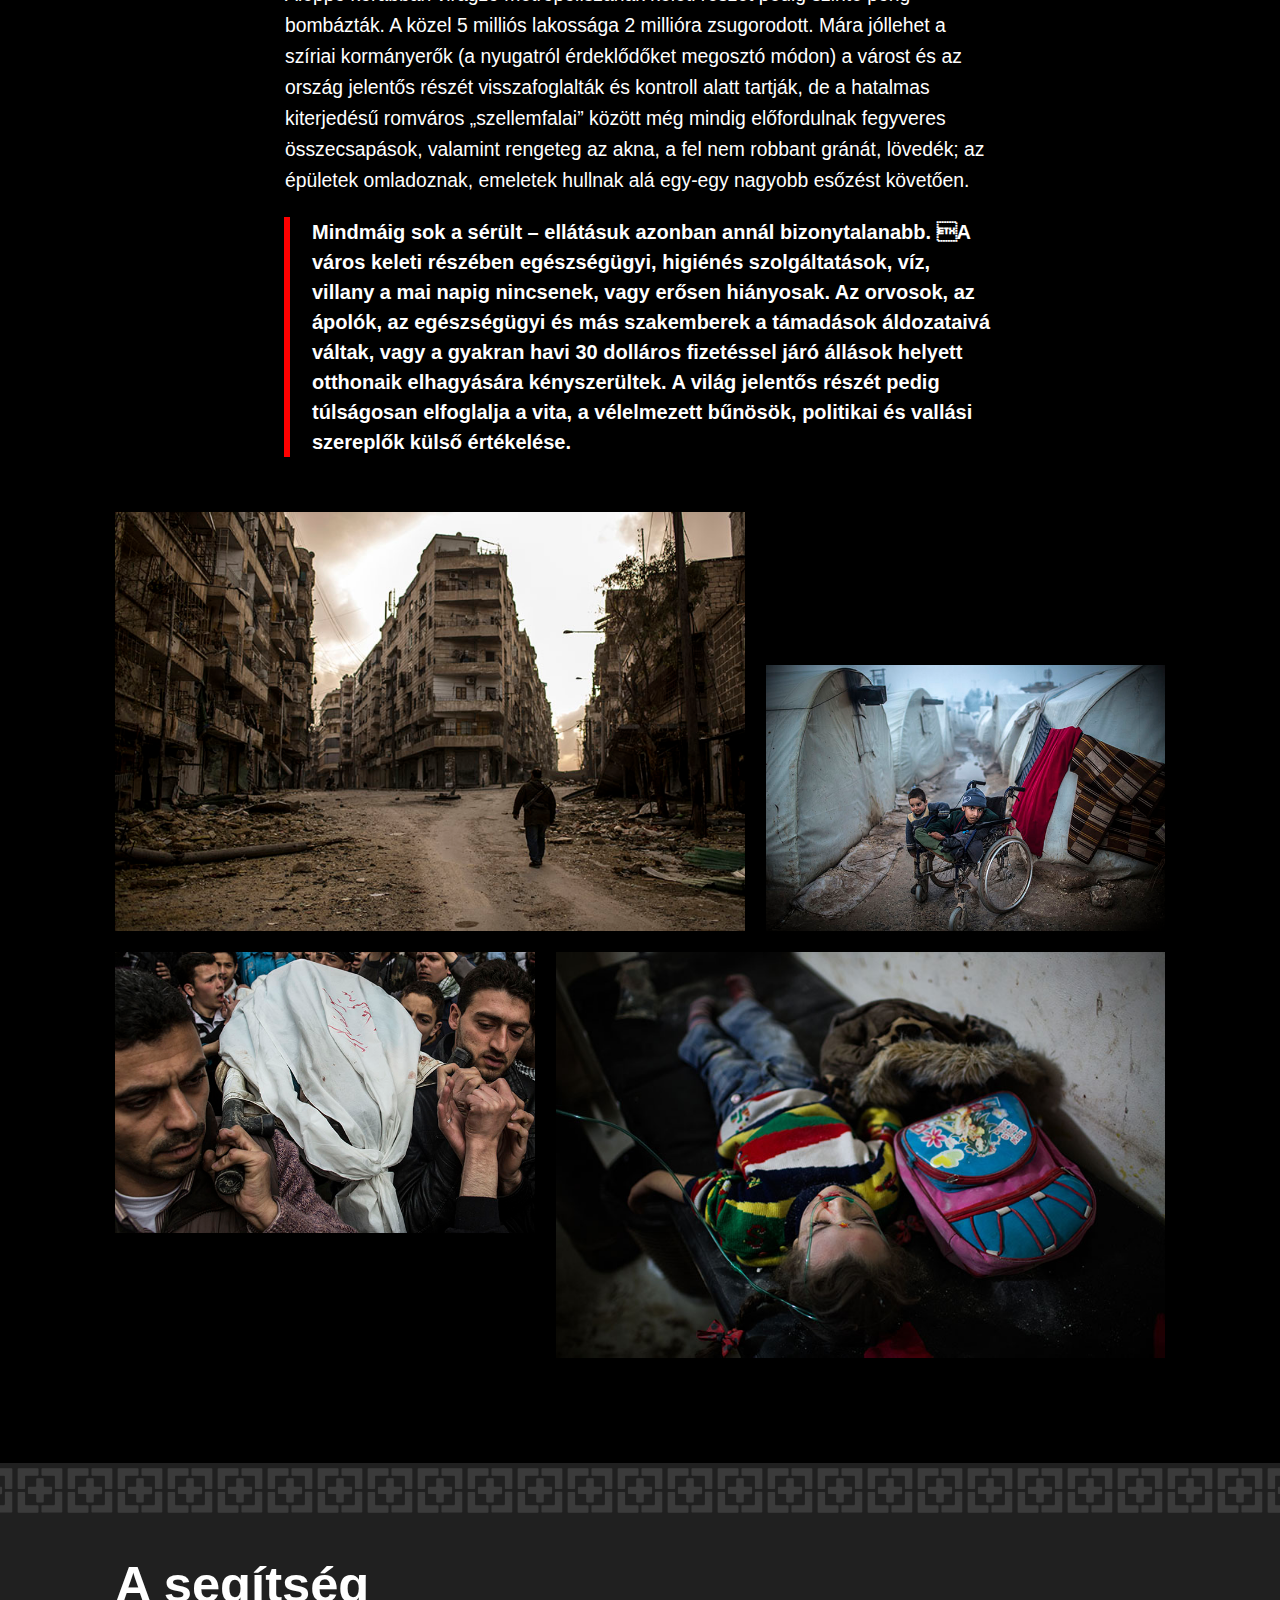
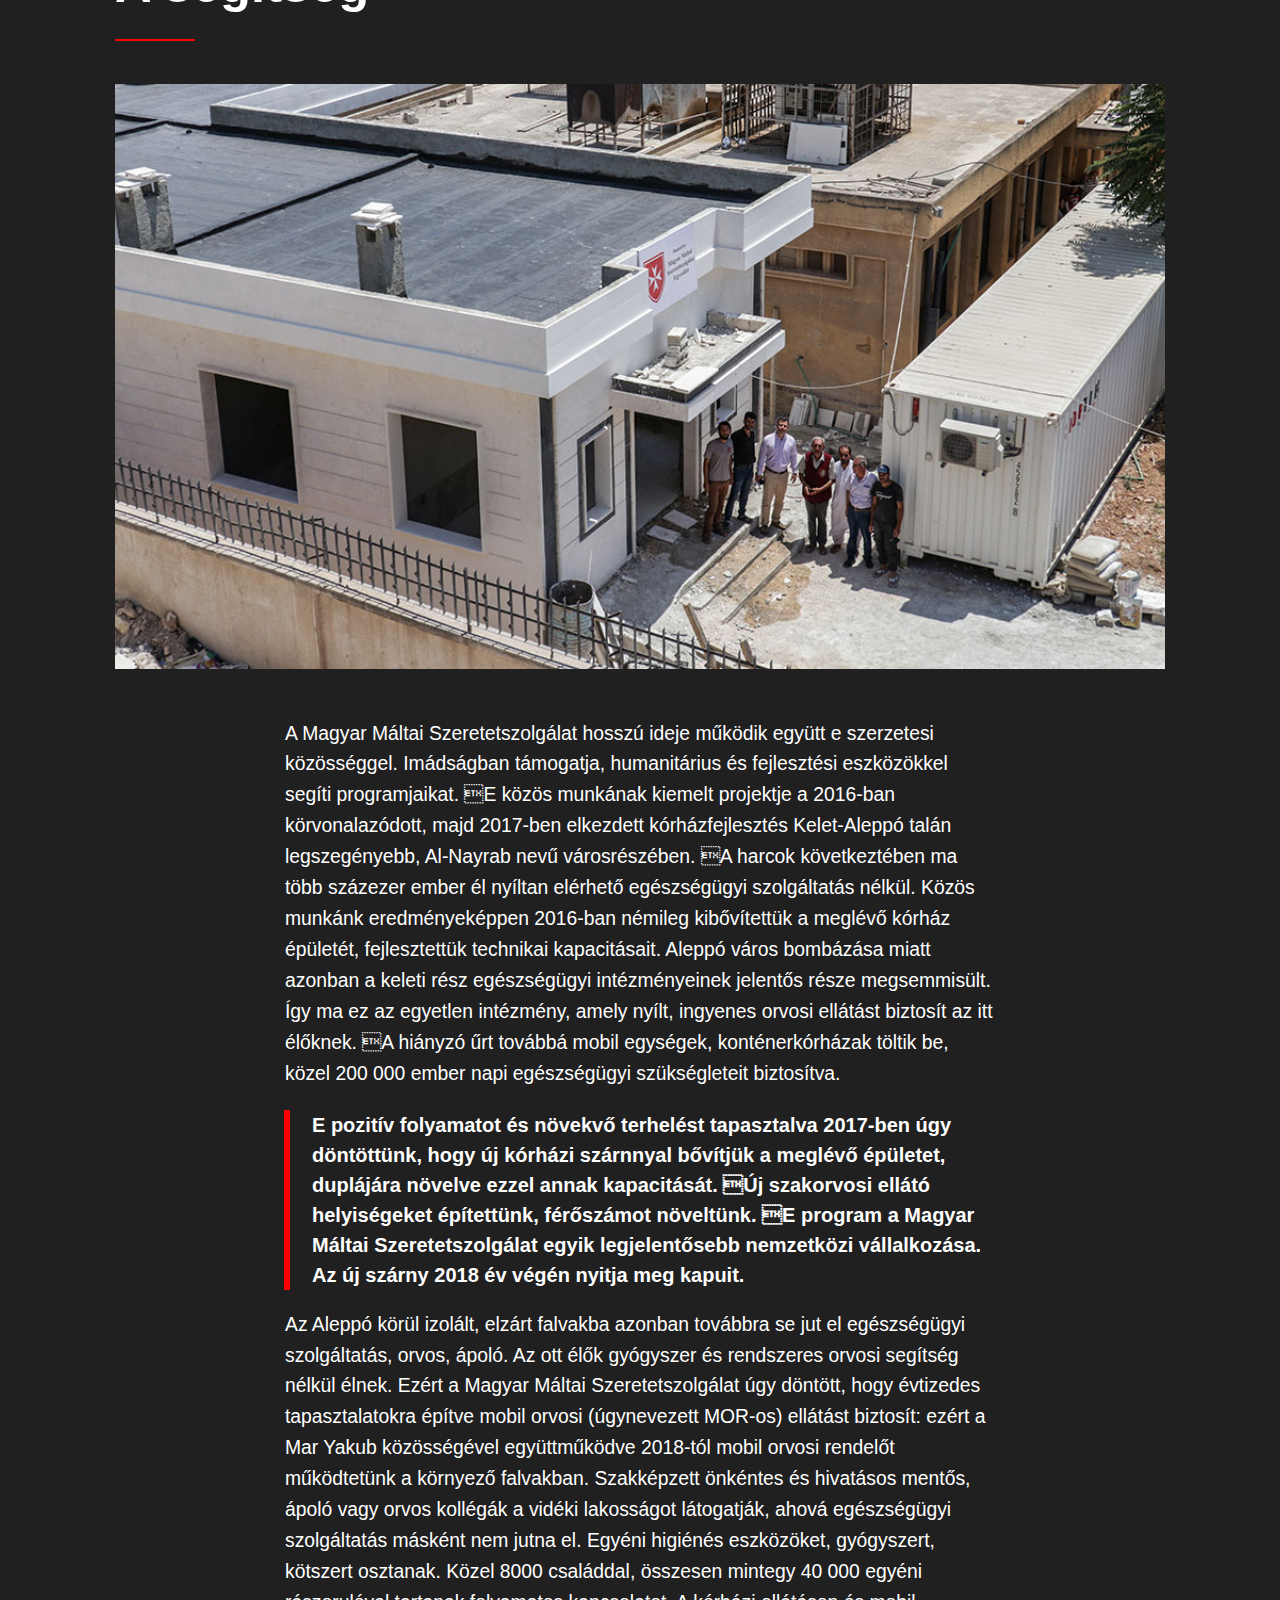
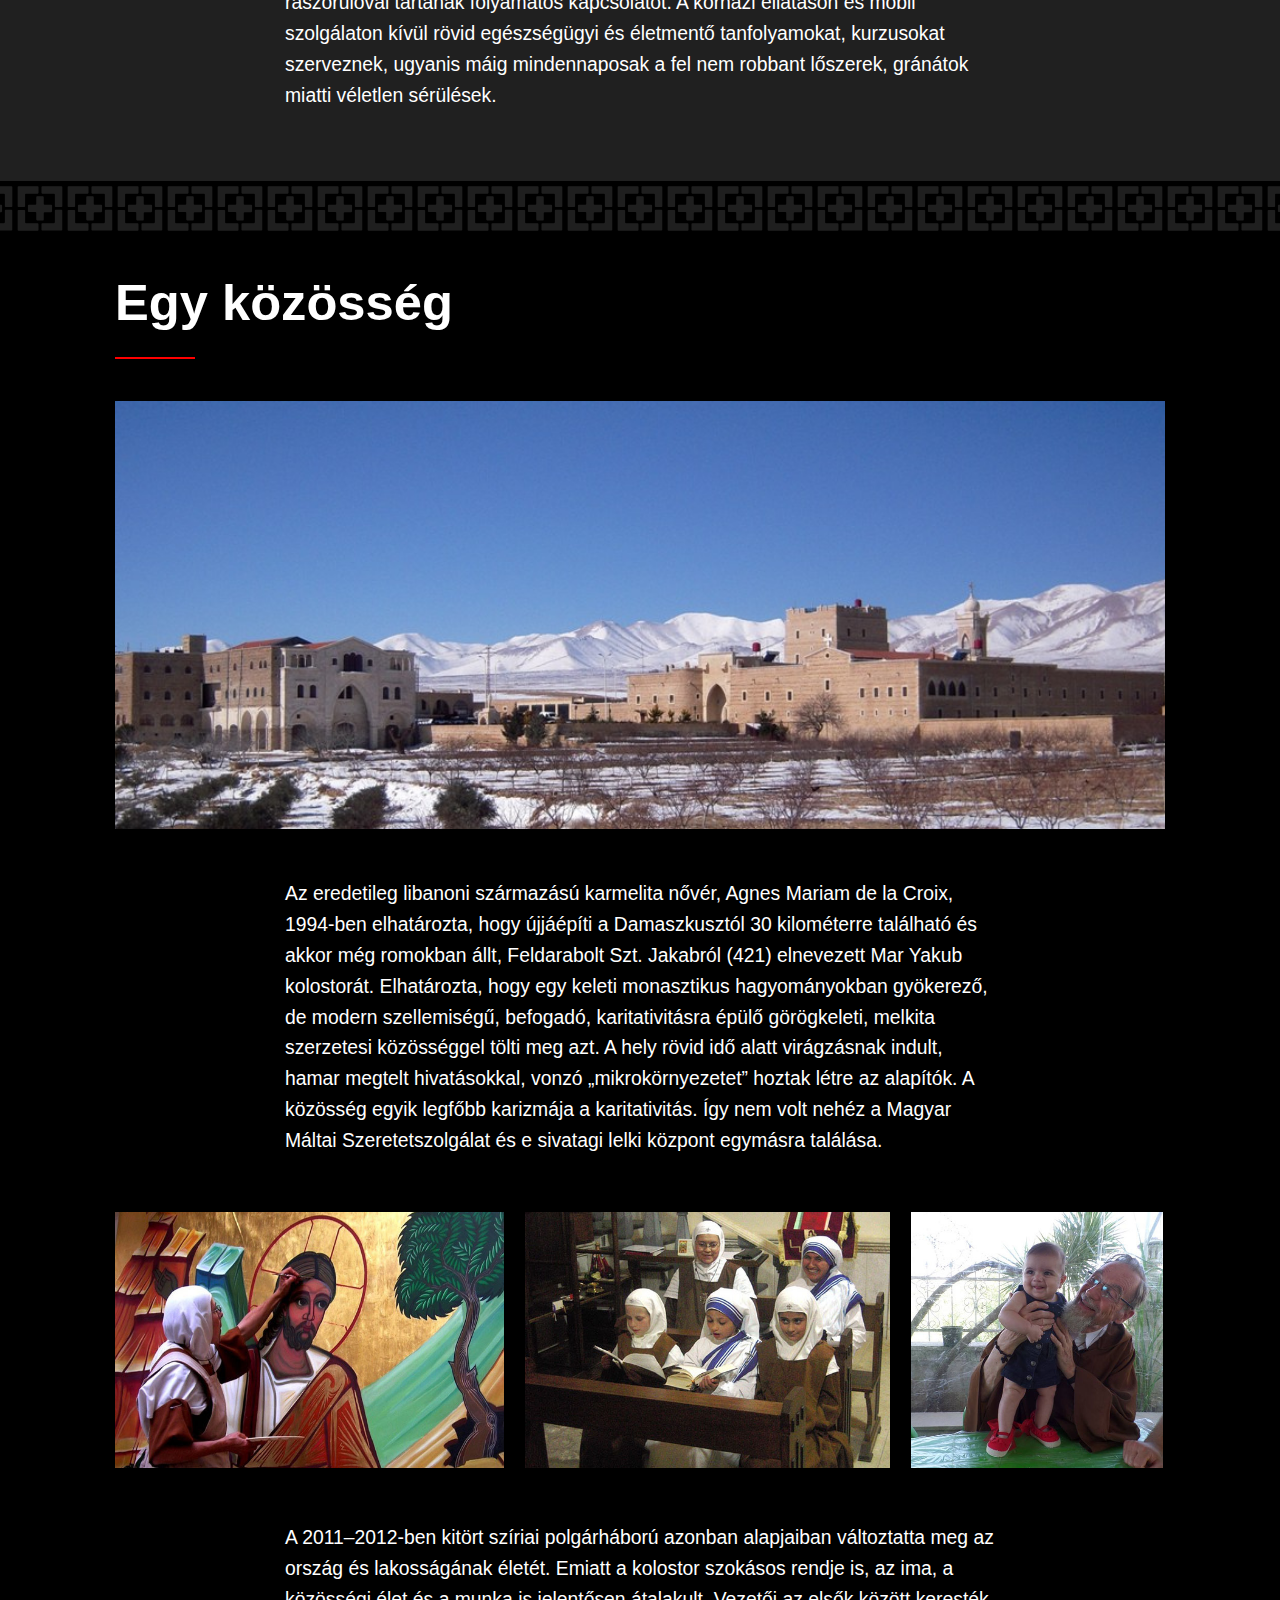
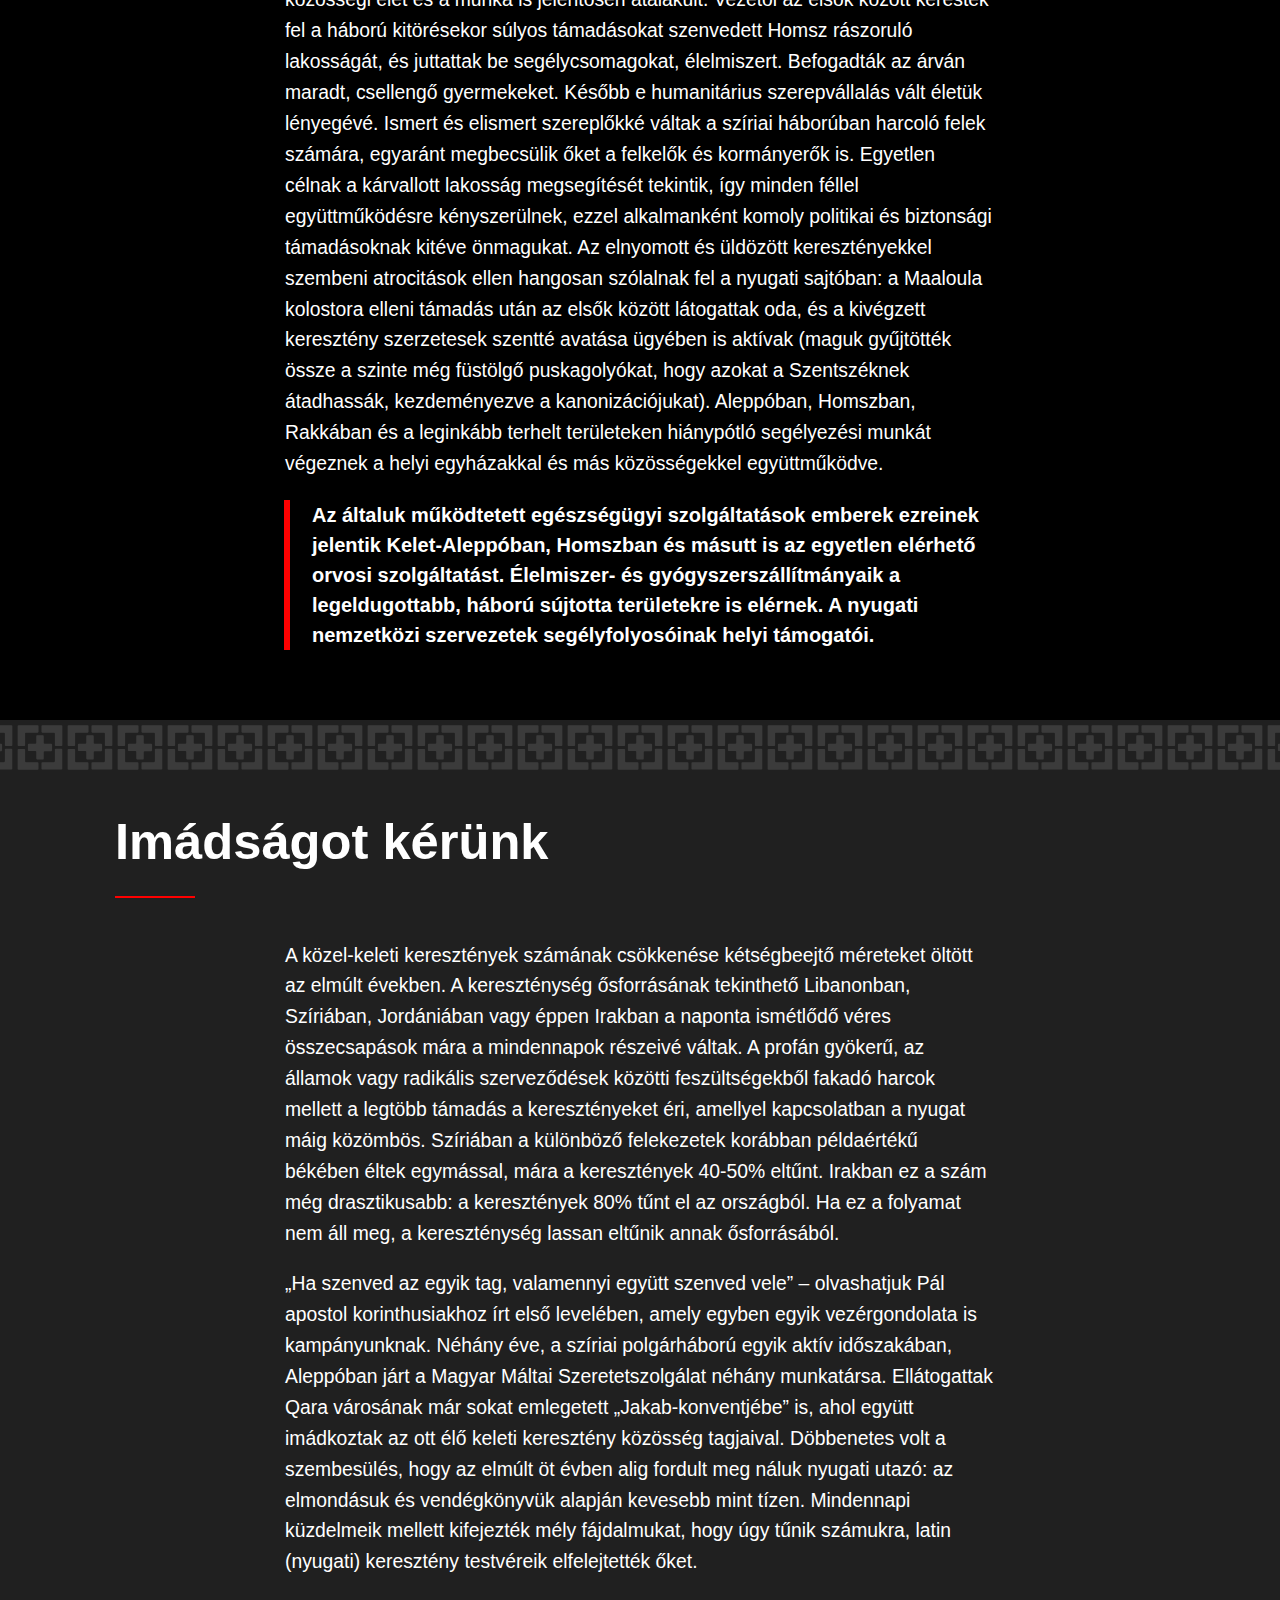
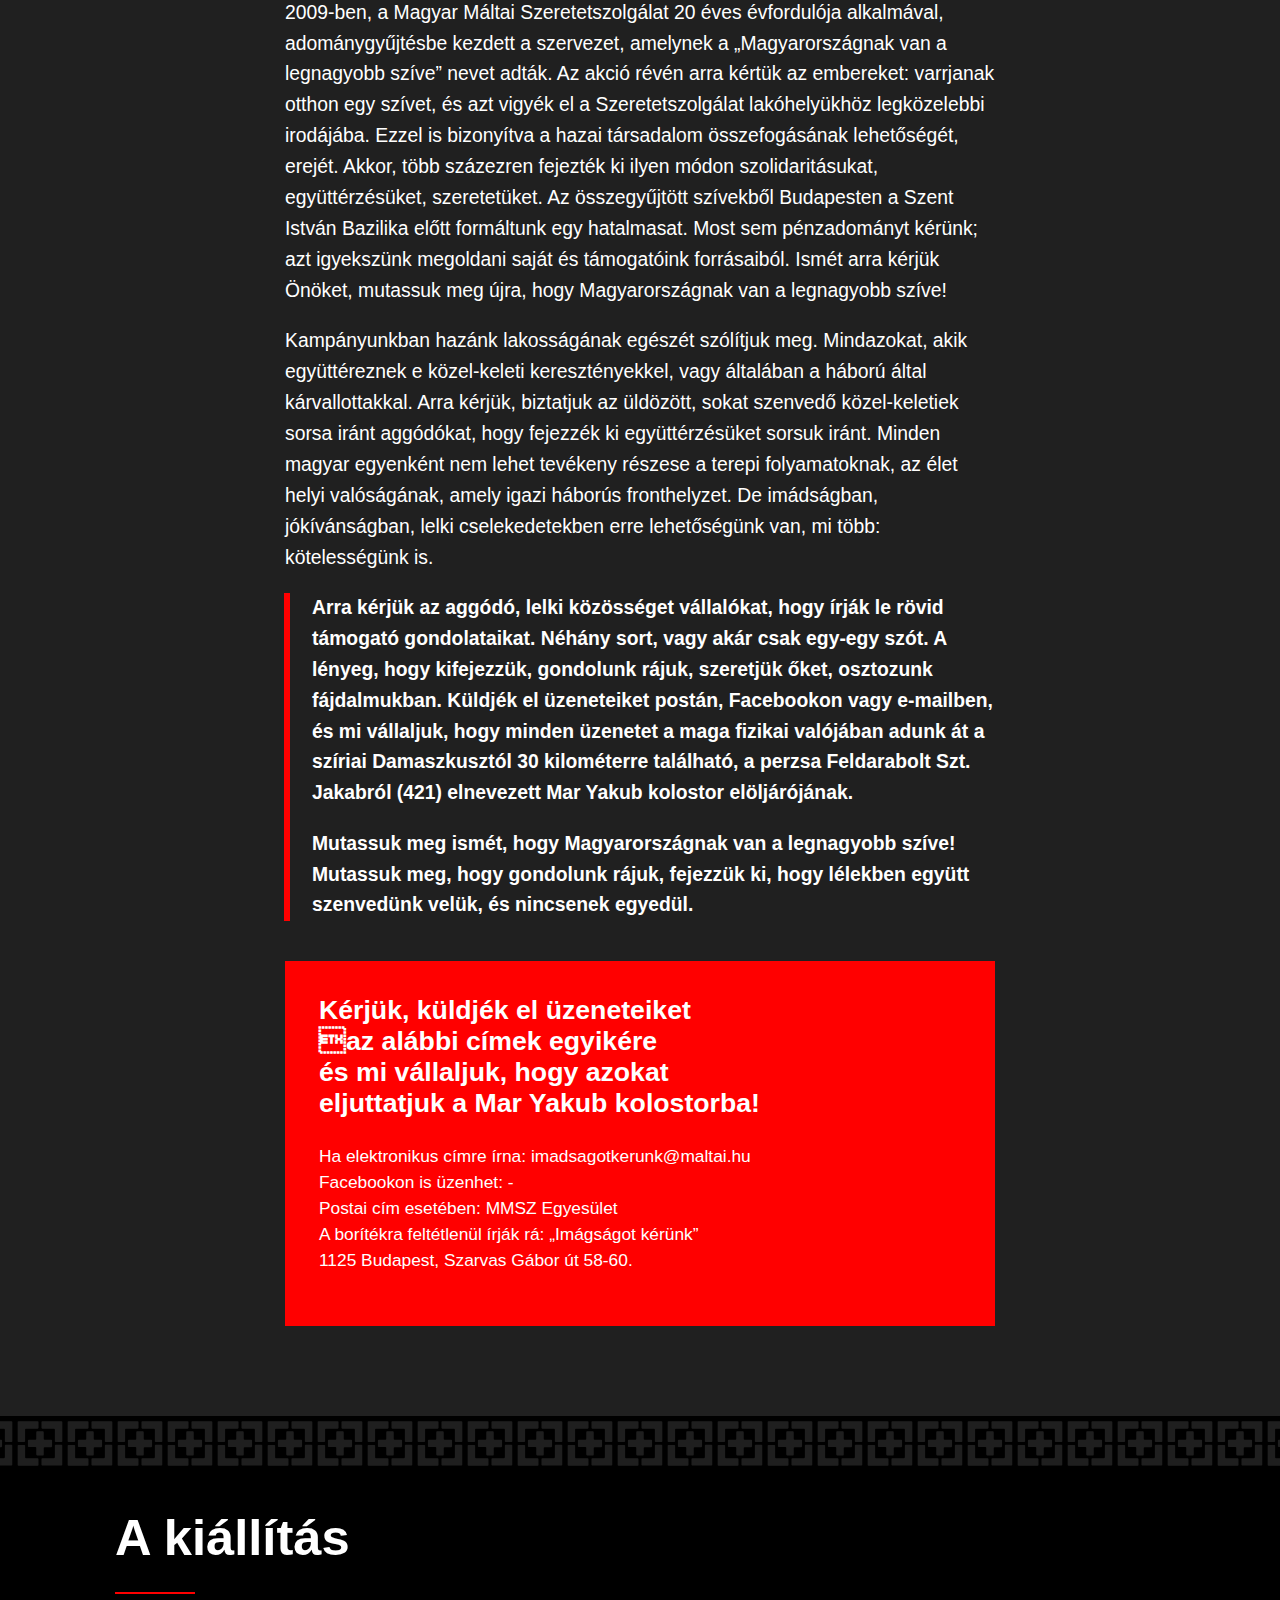
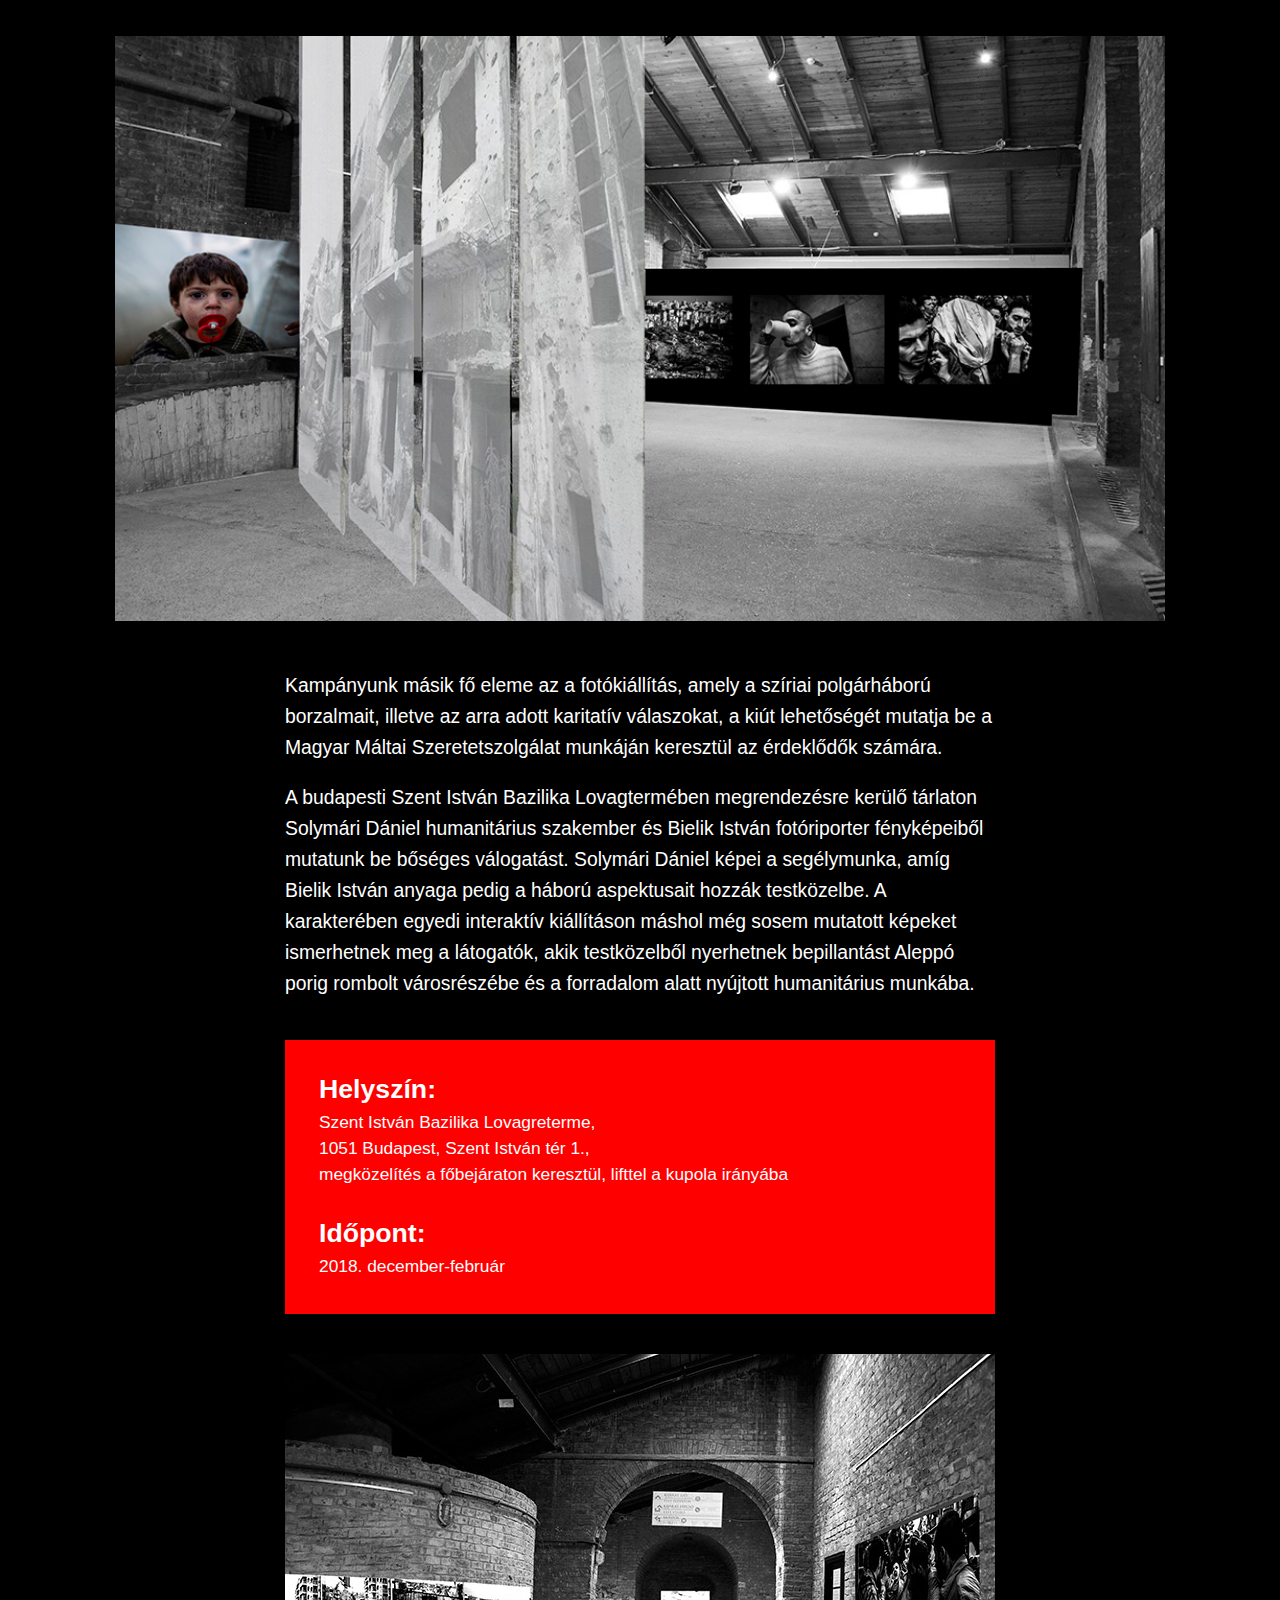
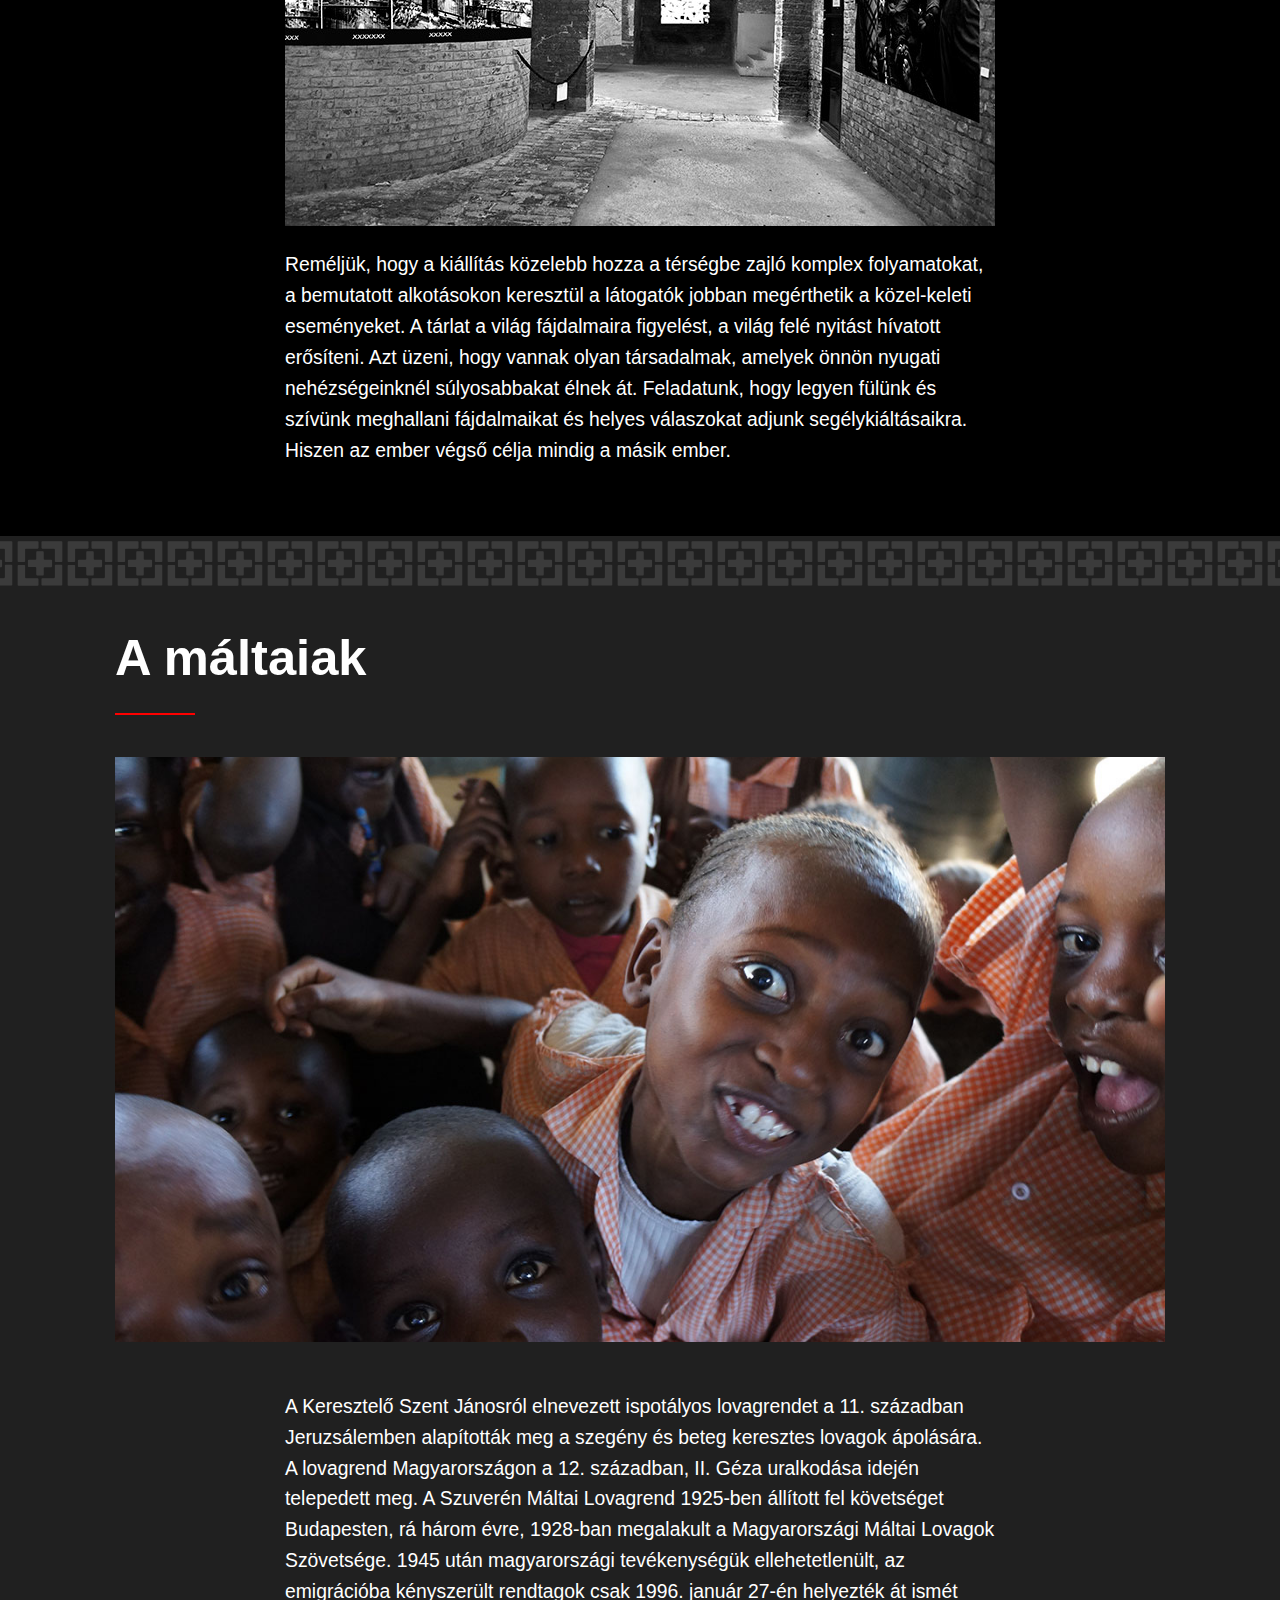
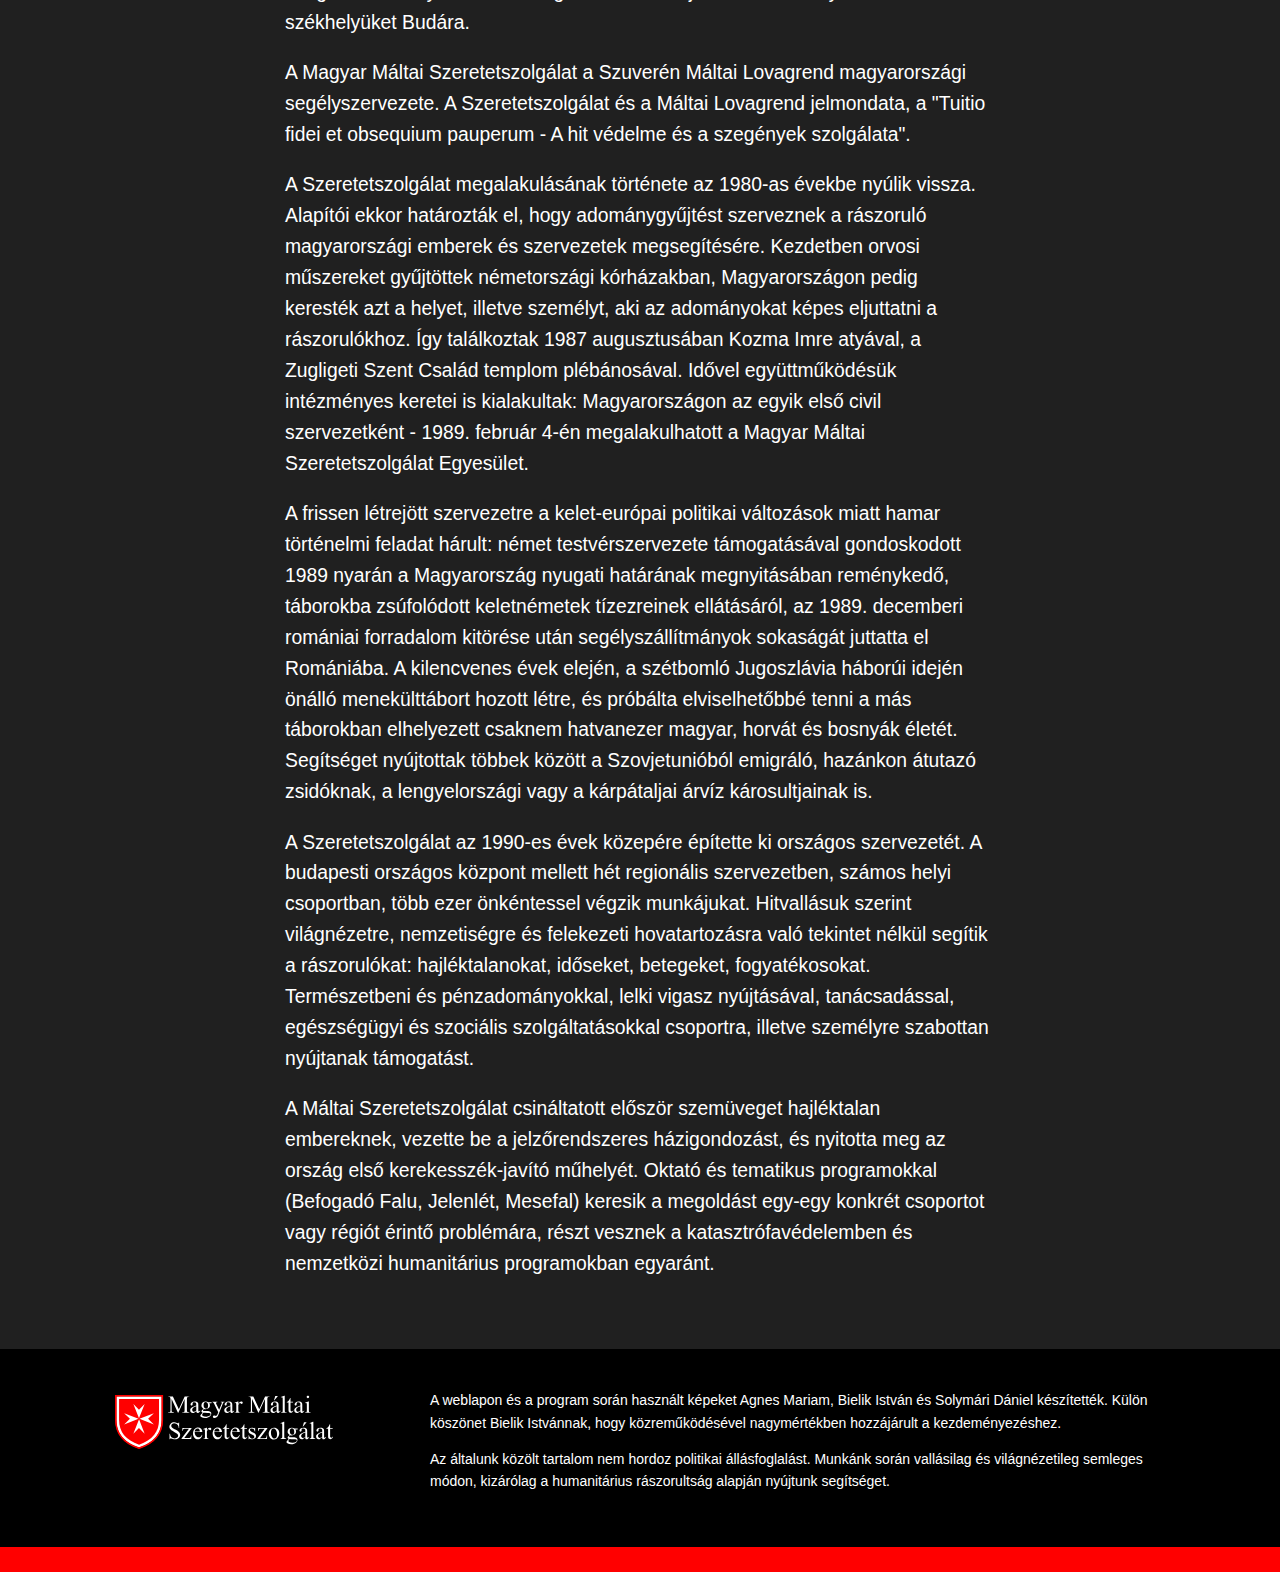
==== commit 07231d7b: "vegefele" ====
--- a/index.html
+++ b/index.html
@@ -61,11 +61,11 @@
             <iframe id="filmkerete" class="resp-iframe" frameborder="0" allow="accelerometer; autoplay; encrypted-media; gyroscope; picture-in-picture" allowfullscreen></iframe> 
         </div>
         <div id="videoValasztas">
-            <div id="elso" class="filmecskek" style="display: none;" onclick="valtas(0)">1</div>
-            <div id="masodik" class="filmecskek" onclick="valtas(1)">2</div>
-            <div id="harmadik" class="filmecskek" onclick="valtas(2)">3</div>
-            <div id="negyedik" class="filmecskek"  onclick="valtas(3)">4</div>
-            <div id="otodik" class="filmecskek"  onclick="valtas(4)">5</div>
+            <div id="elso" class="filmecskek" style="display: none;" onclick="valtas(0)"><img src="images/filmek/uzenet.jpg" alt="">Az üzenet</div>
+            <div id="masodik" class="filmecskek" onclick="valtas(1)"><img src="images/filmek/segitseg.jpg" alt="">A segítség</div>
+            <div id="harmadik" class="filmecskek" onclick="valtas(2)"><img src="images/filmek/kozosseg.jpg" alt="">A közösség</div>
+            <div id="negyedik" class="filmecskek"  onclick="valtas(3)"><img src="images/filmek/talalkozas.jpg" alt="">A találkozás</div>
+            <div id="otodik" class="filmecskek"  onclick="valtas(4)"><img src="images/filmek/aldas.jpg" alt="">Az áldás</div>
         </div>
         </section>  
     </div>
@@ -236,8 +236,8 @@
           <footer class="hatter">
               <div id="eltartas">
                 <div style="overflow: auto; max-width: 1050px; margin: auto;" id="tartalma">
-                  <div><img src="images/maltai_logo.svg" style="float: left; margin-right: 4%; margin-bottom: 30px; padding-top: 0.5%" alt=""></Div>
-                  <div id="szoveg"> 
+                   <div id="logotarto"><img src="images/maltai_logo.svg" alt=""></Div>
+                    <div id="szoveg">               
                     <p style="margin-top: 0px;">A weblapon és a program során használt képeket Agnes Mariam, Bielik István és Solymári Dániel készítették. 
                         Külön köszönet Bielik Istvánnak, hogy közreműködésével nagymértékben hozzájárult a kezdeményezéshez.</p>
 
--- a/page.css
+++ b/page.css
@@ -35,7 +35,6 @@
     background-repeat: no-repeat;
     height: 700px;
     padding-top: 120px;
-    background-color: purple;
 }
 #cim_alatti_vonal {
     background-color: red;
@@ -205,6 +204,7 @@
     padding-top: 50%; 
     background-size: cover; 
     margin-bottom: 50px;
+    
 }
 #kozosseg .nagy_kepkeret {
     padding-top: 35%;
@@ -217,11 +217,19 @@
 .filmecskek {
     float: left;
     width: 21%;
-    height: 200px;
+    height: 160px;
     margin: 2%;
+    text-align: center;
+    font-size: 14pt;
+    font-weight: bold;
 }
 .filmecskek:hover {
     background-color: red;
+    box-shadow: 0px 0px 30px 5px #444444;
+}
+.filmecskek img {
+   width: 100%;
+   padding-bottom: 7px;
 }
 .resp-container {
     position: relative;
@@ -260,12 +268,24 @@
 #eltartas {
 margin: 0 50px;
 }
+#logotarto {
+    float:left;
+    width: 30%;
+}
 #szoveg {
-float: left;
+float:left;
+width: 70%;
 }
 footer img {
-    width: 218px;
-}
+    max-width: 218px;
+    float: left;
+    padding-top: 2%;
+    margin-right: 15%;
+    padding-bottom: 30px;
+}
+.piros_sav {
+    height: 25px;
+    background-color: red;
 }
 
 @media screen and (max-width: 950px) {
@@ -304,11 +324,12 @@
     #hamburger {
         display: inline-block;
     }
-   
-    
-
-    
-    
+    #logotarto {
+    width: 100%;
+    }
+    #szoveg {
+    width: 100%;
+    }
 }
 @media screen and (max-width: 650px){
     h1 {
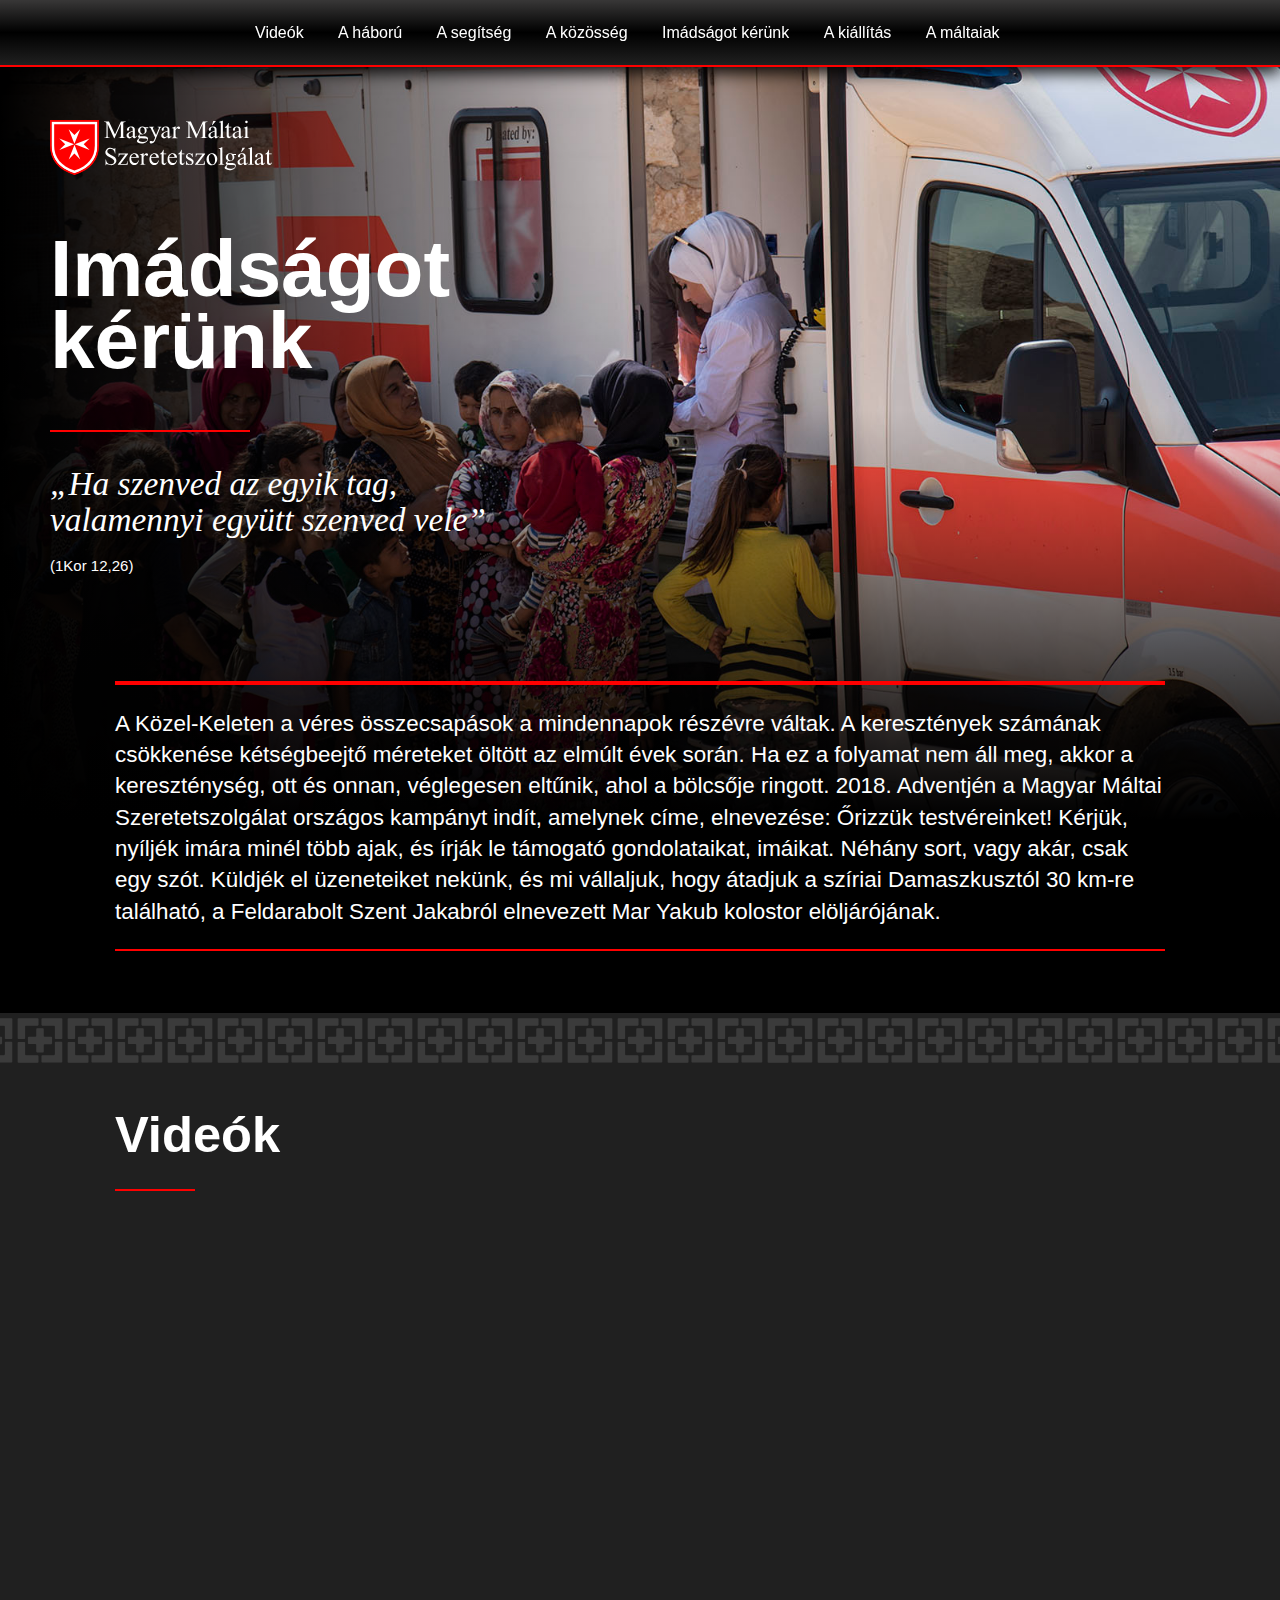
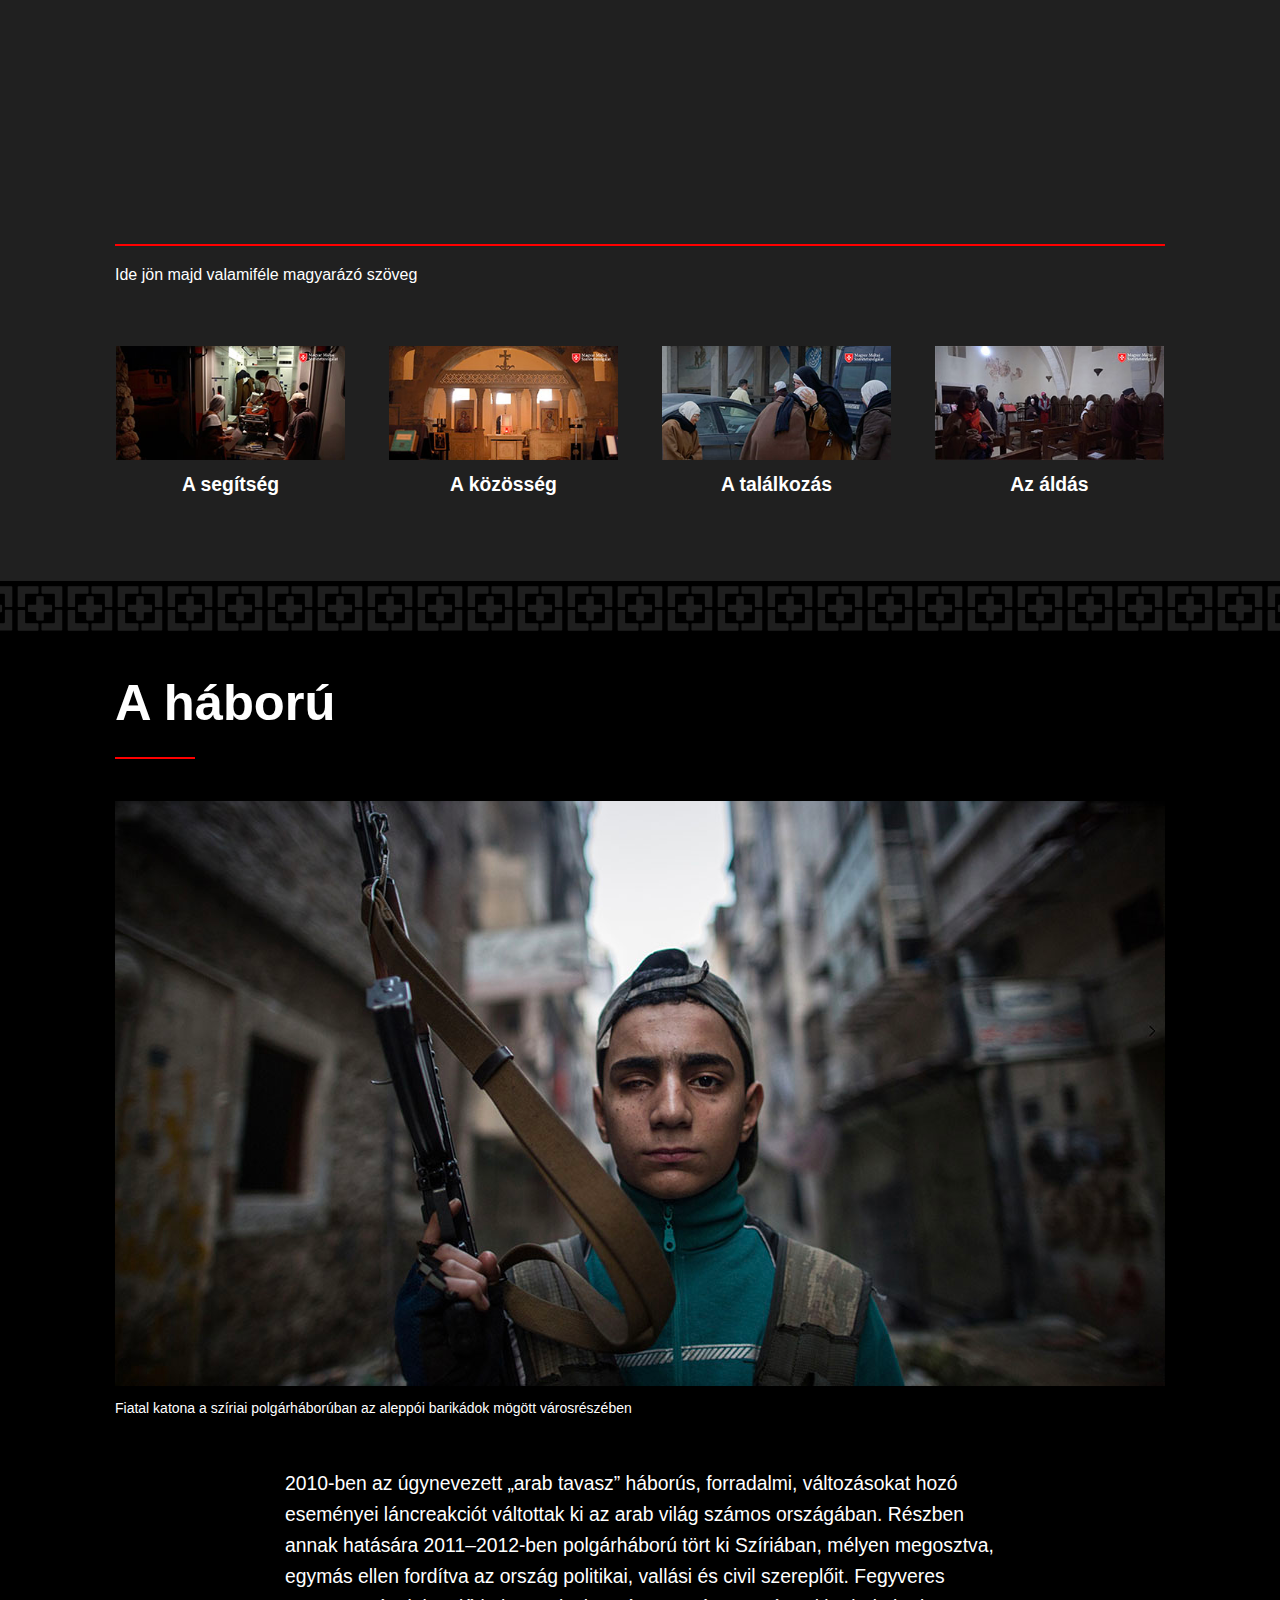
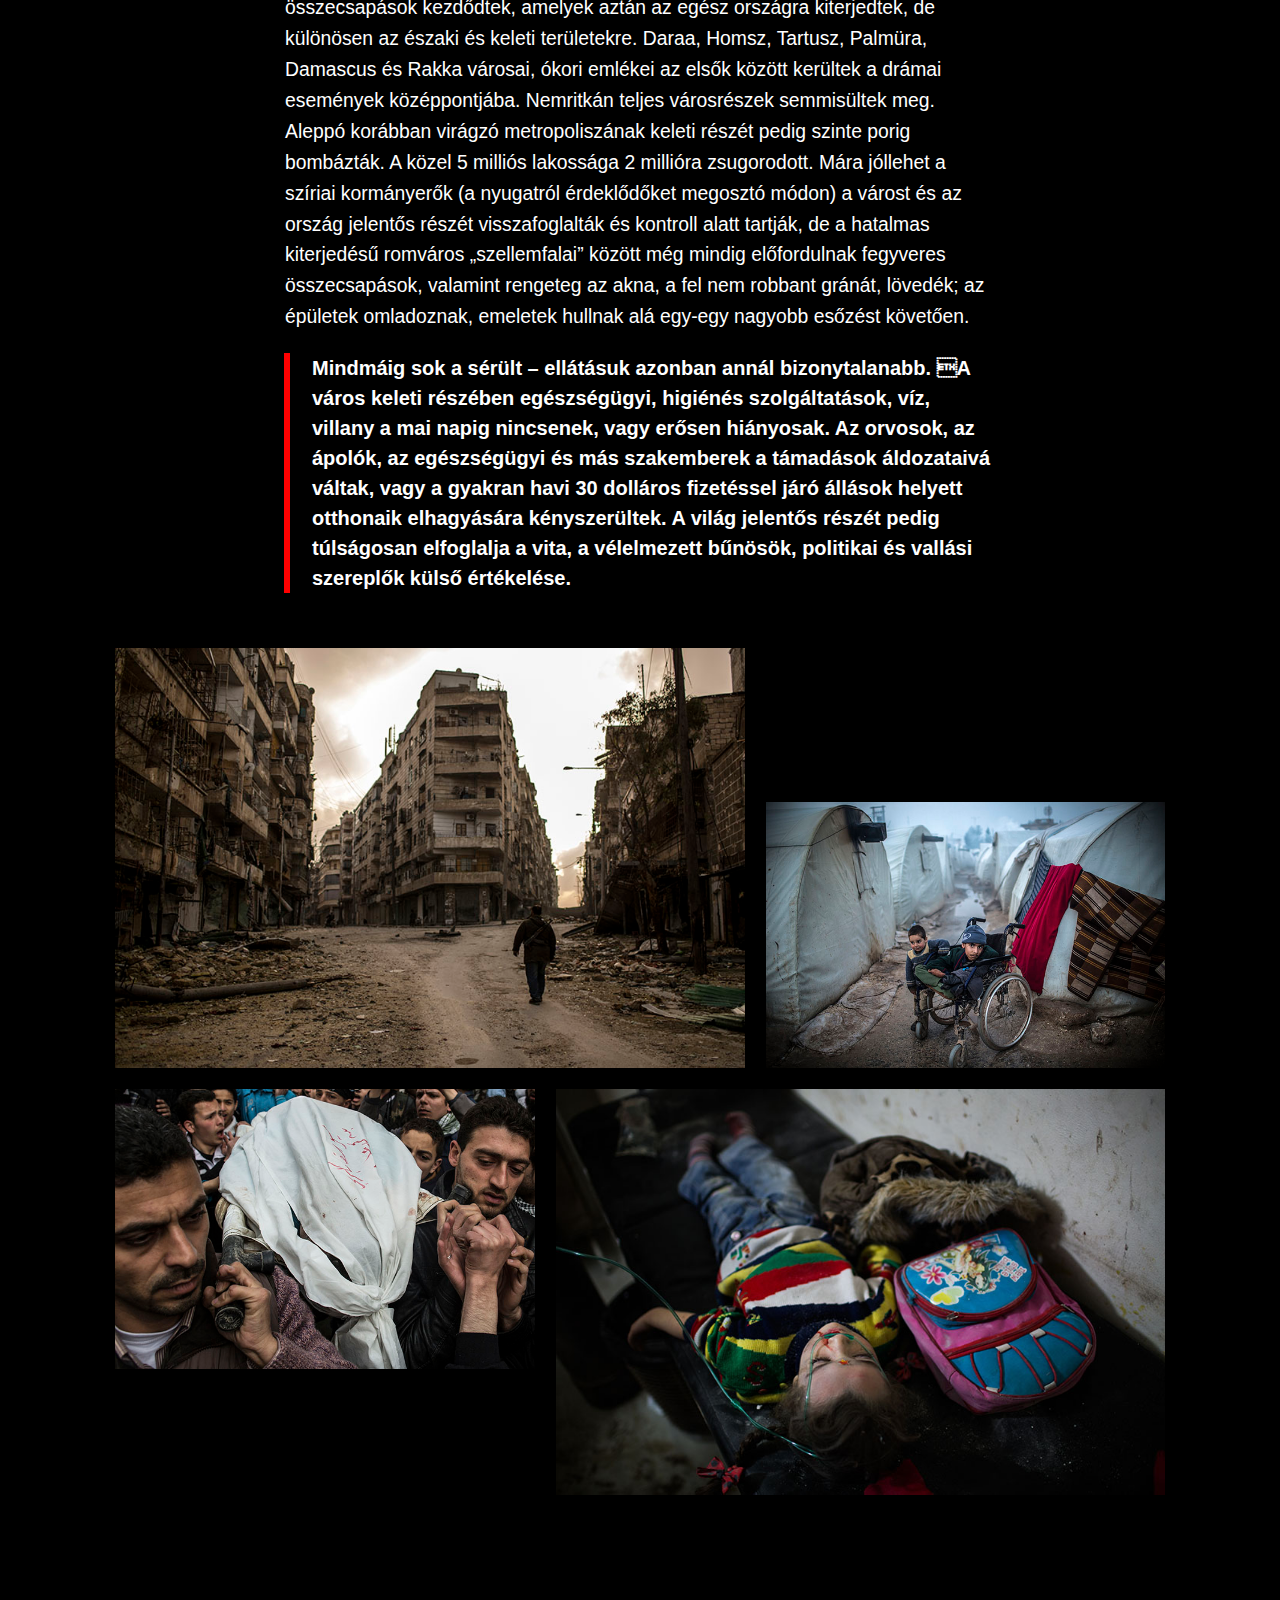
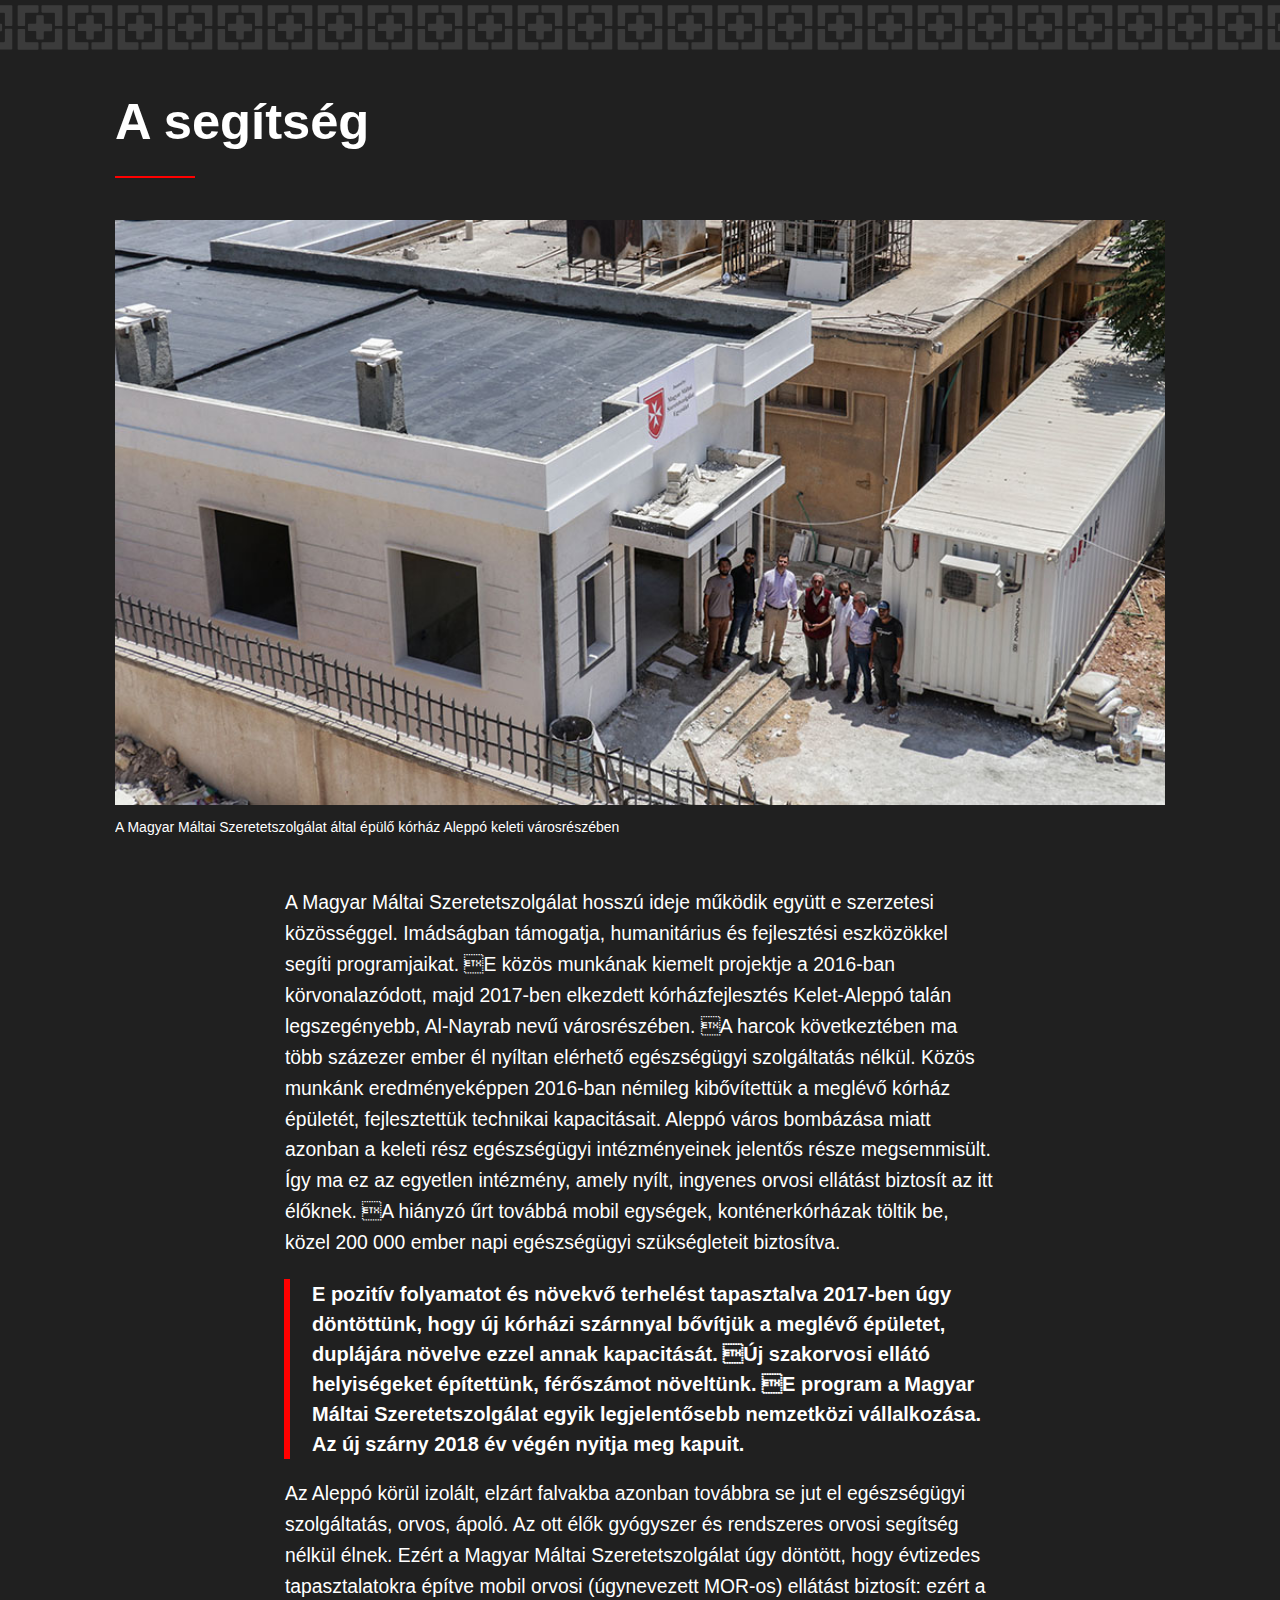
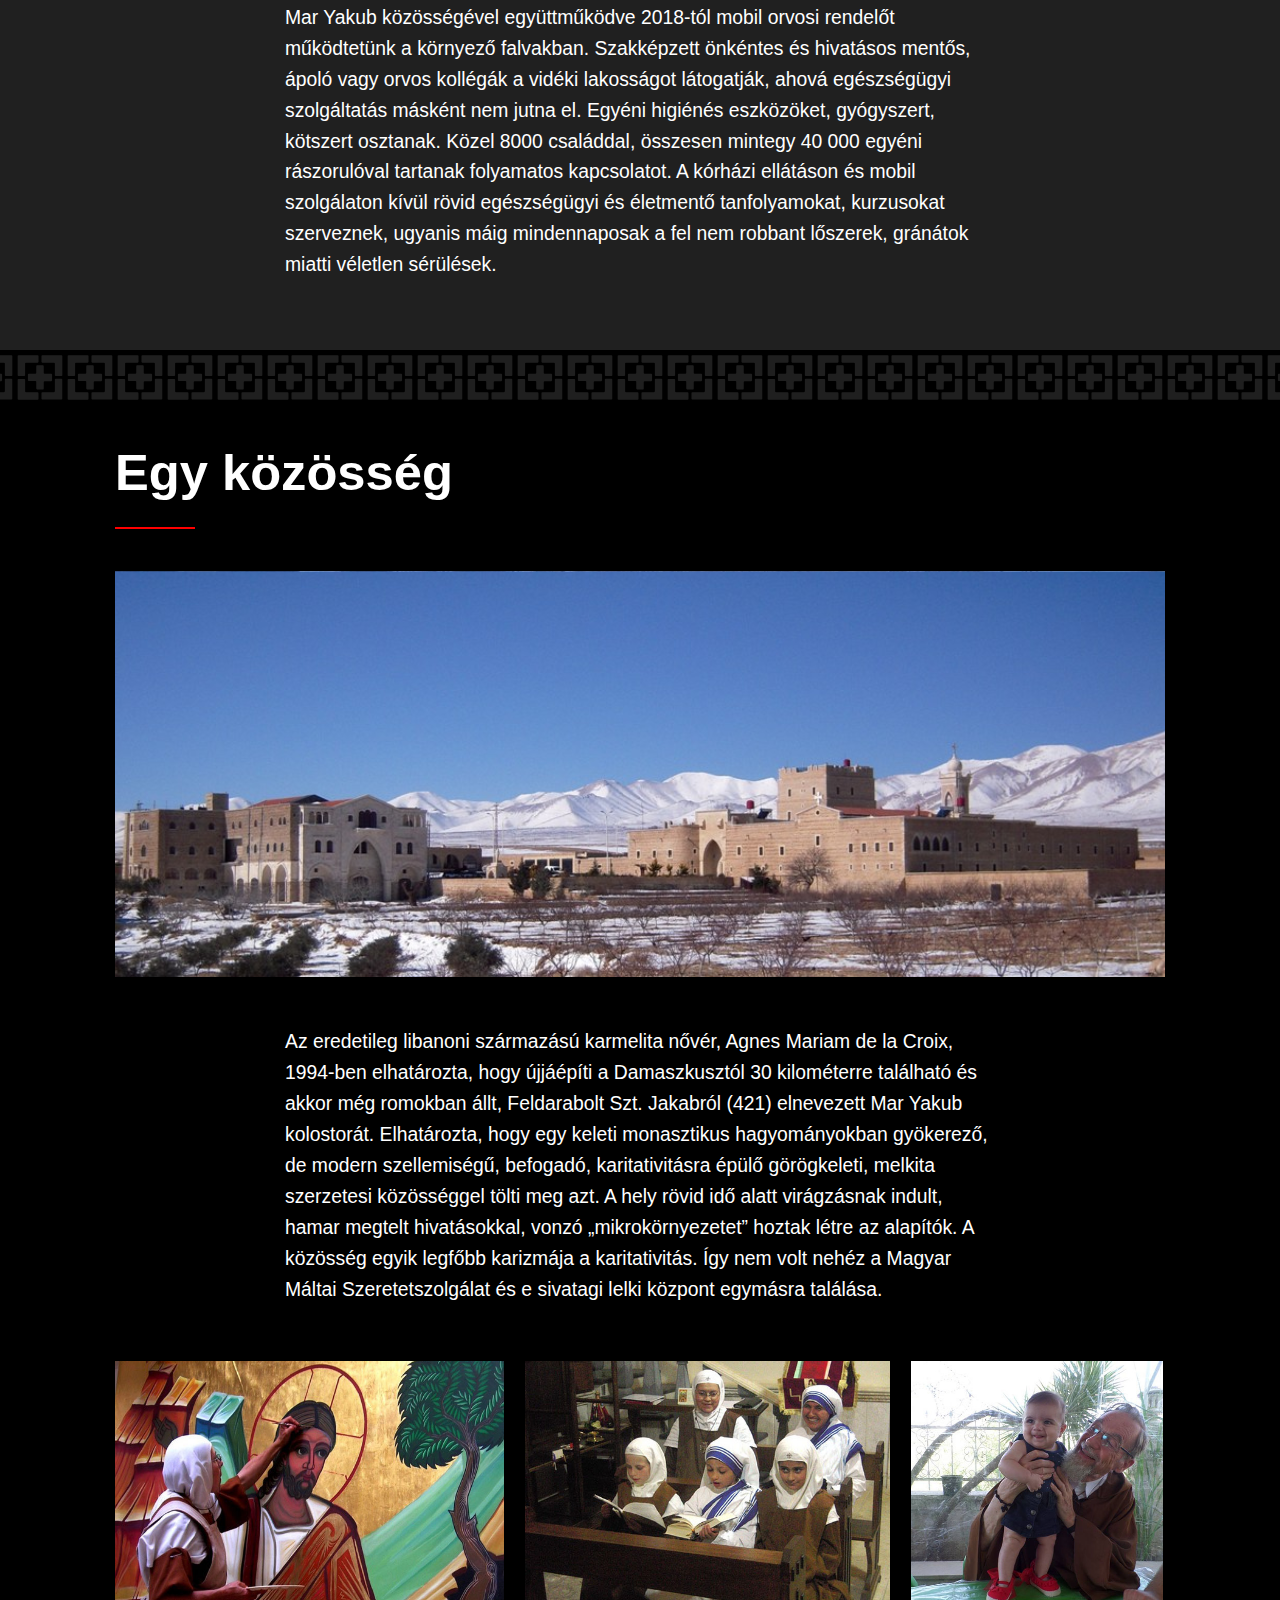
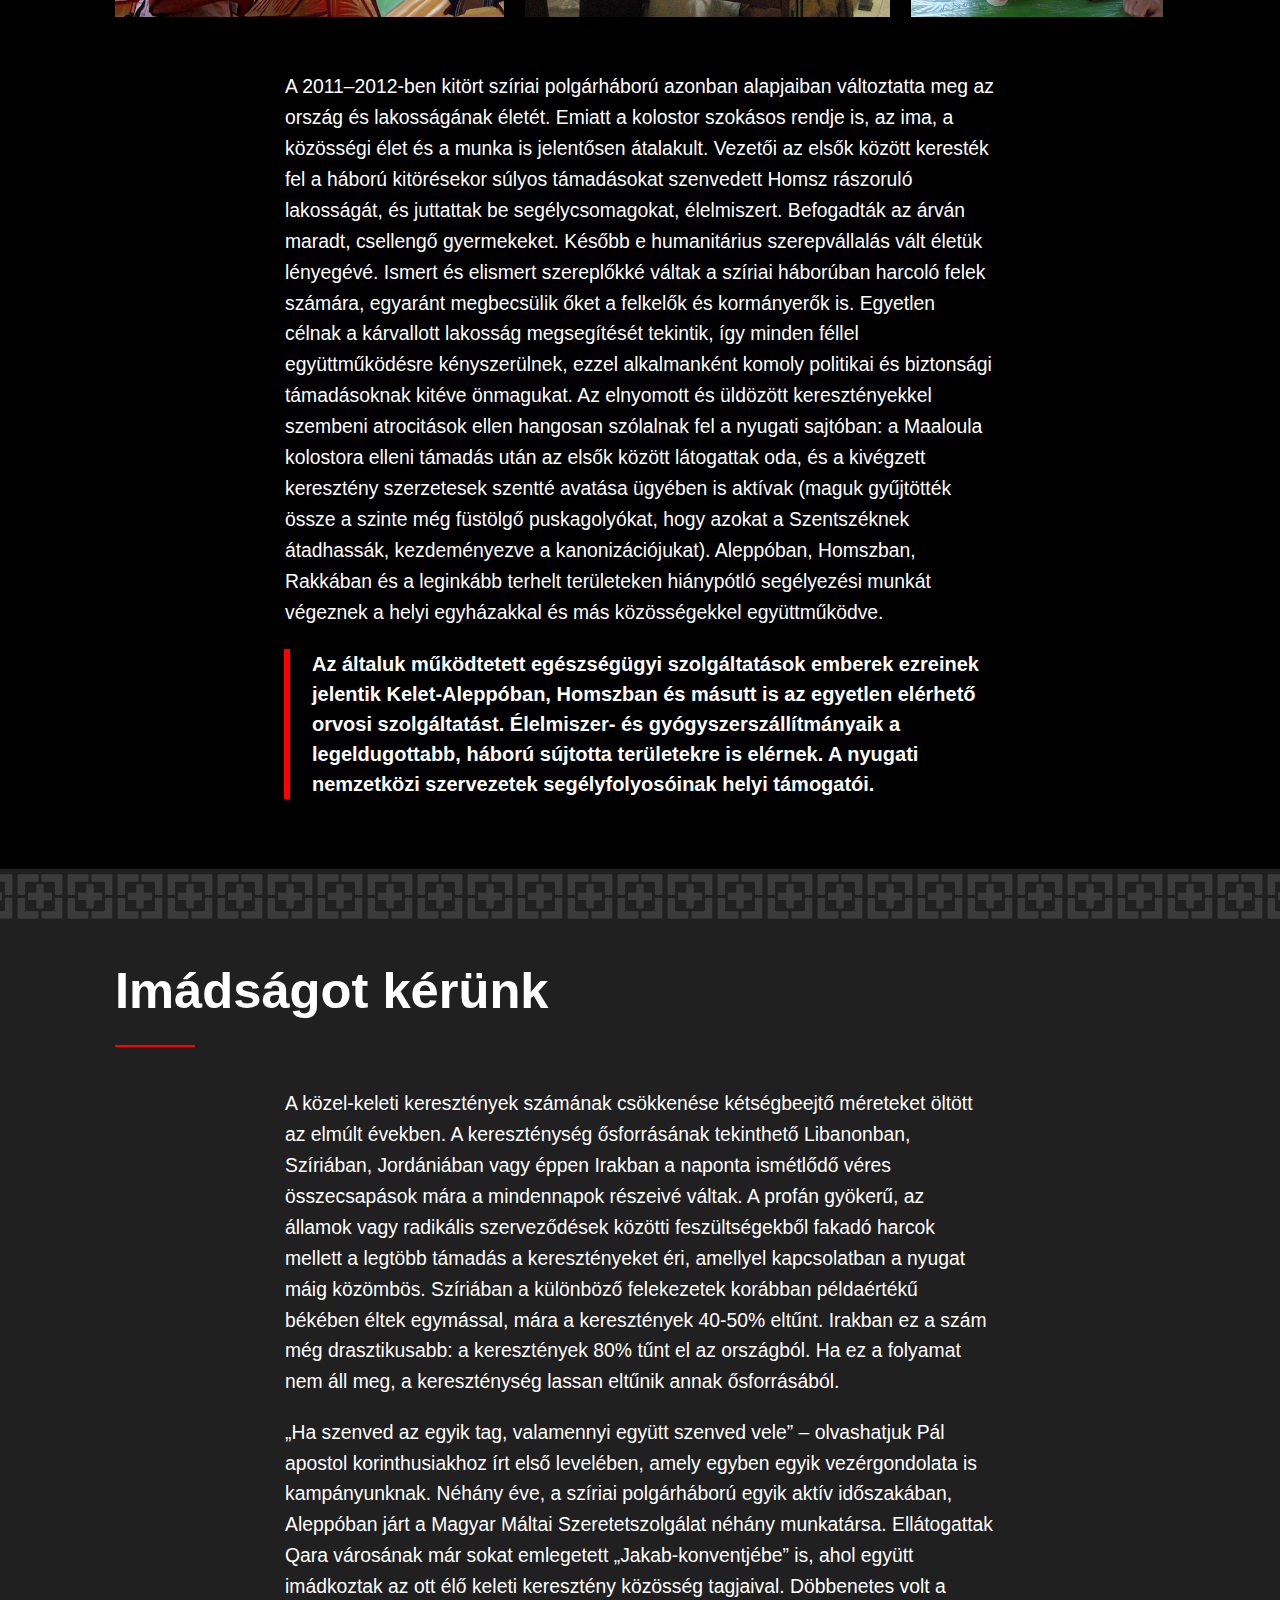
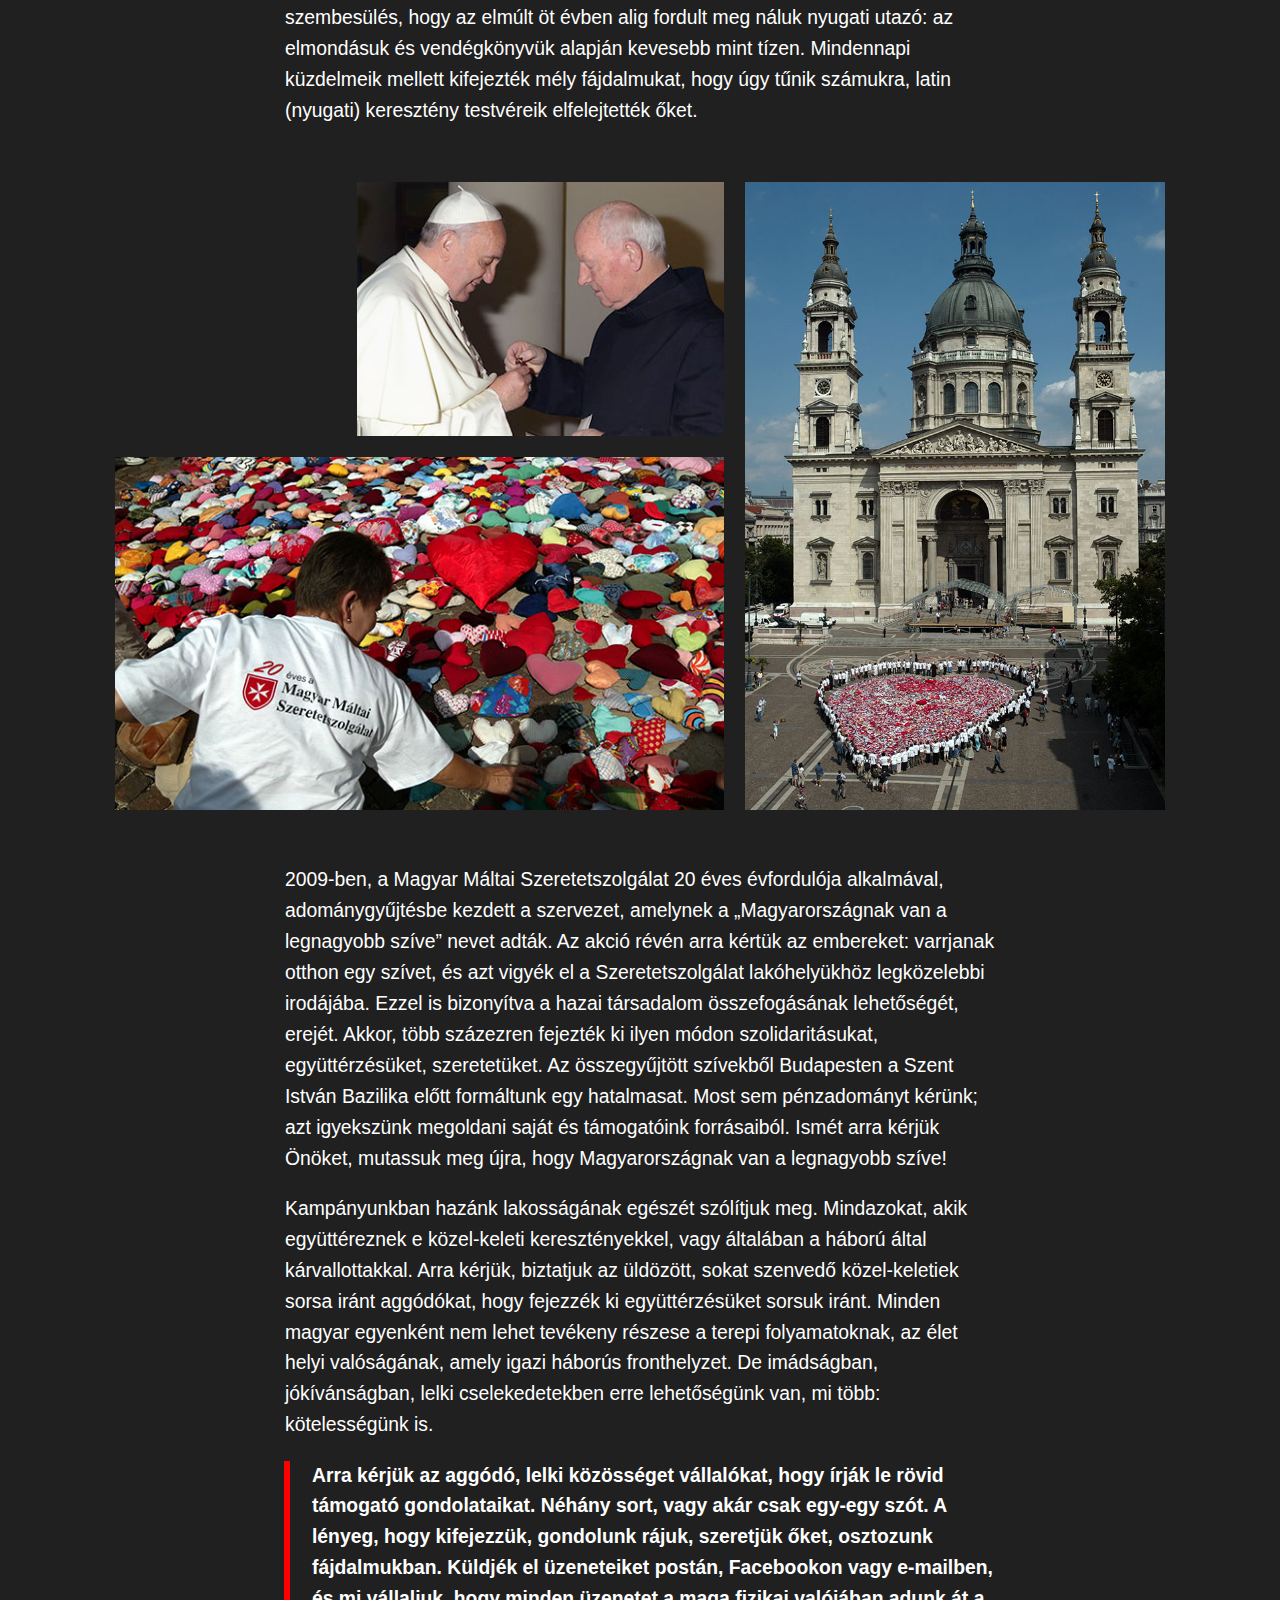
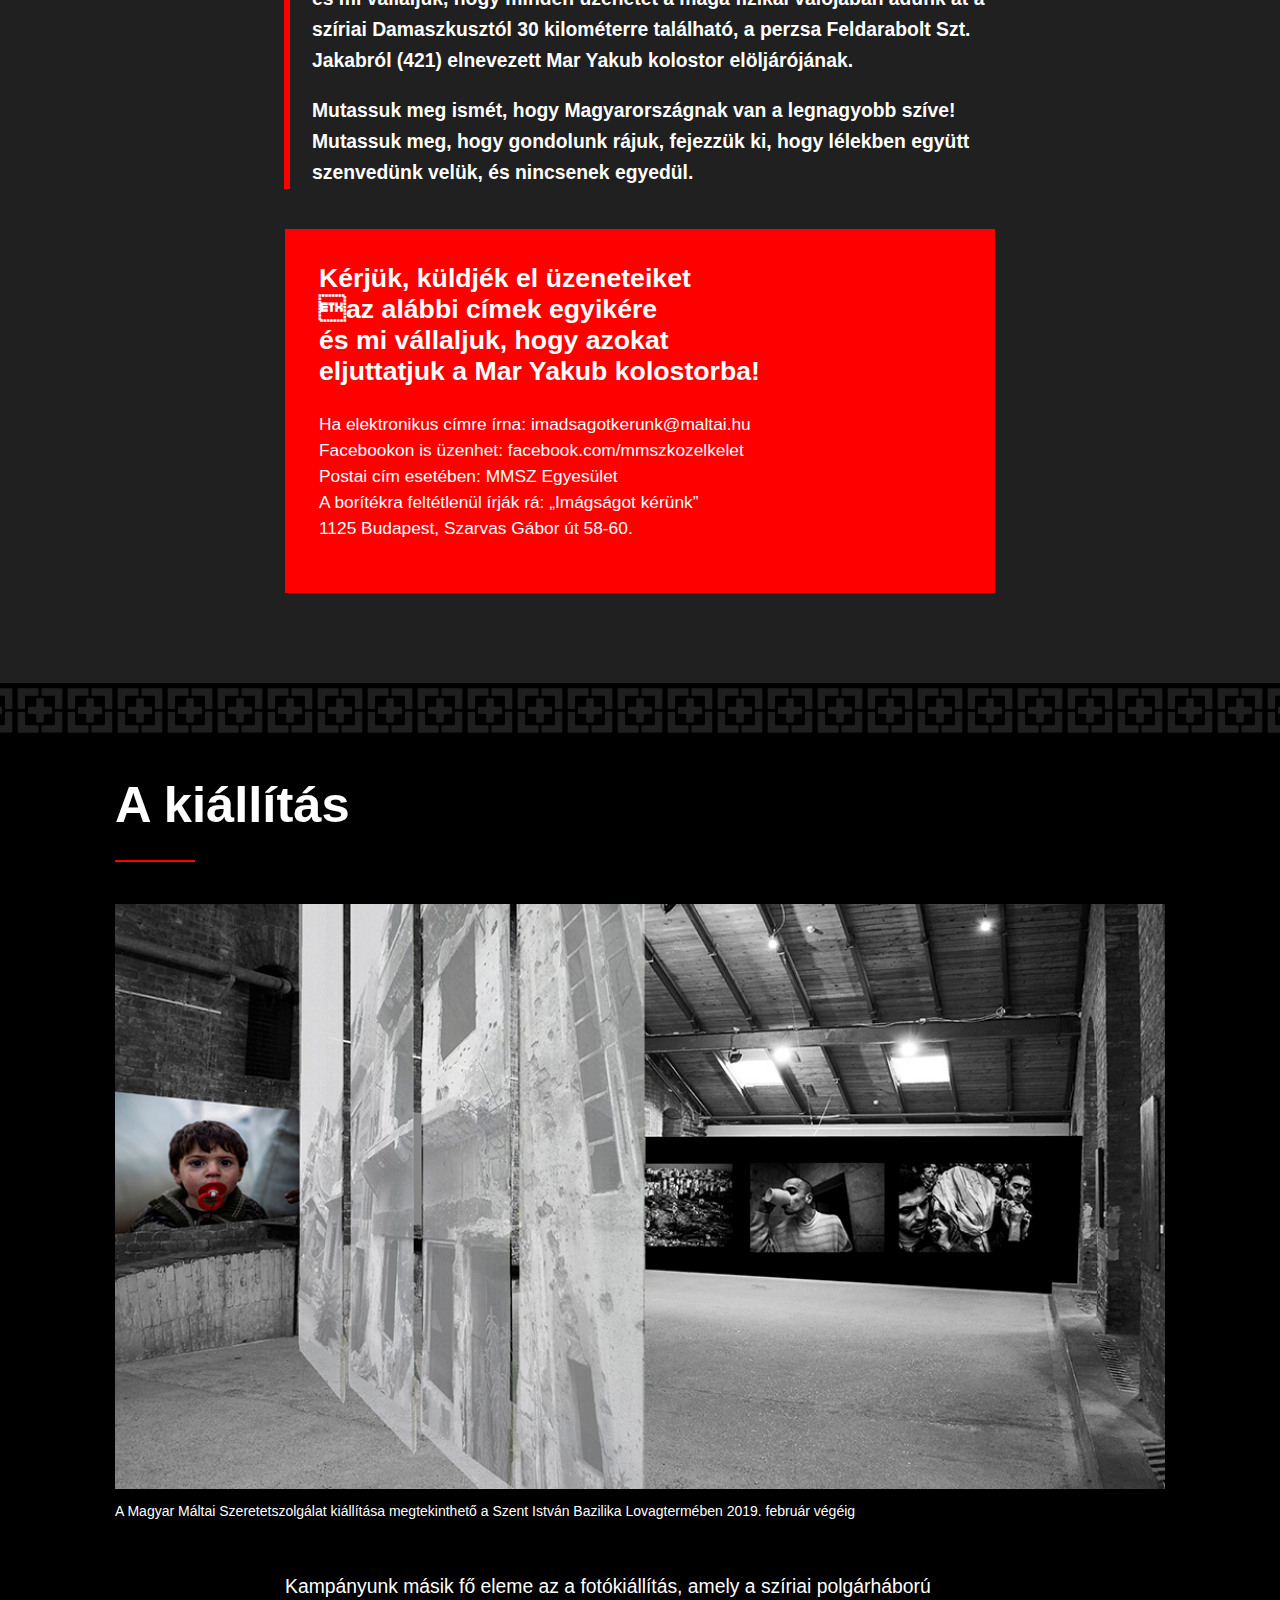
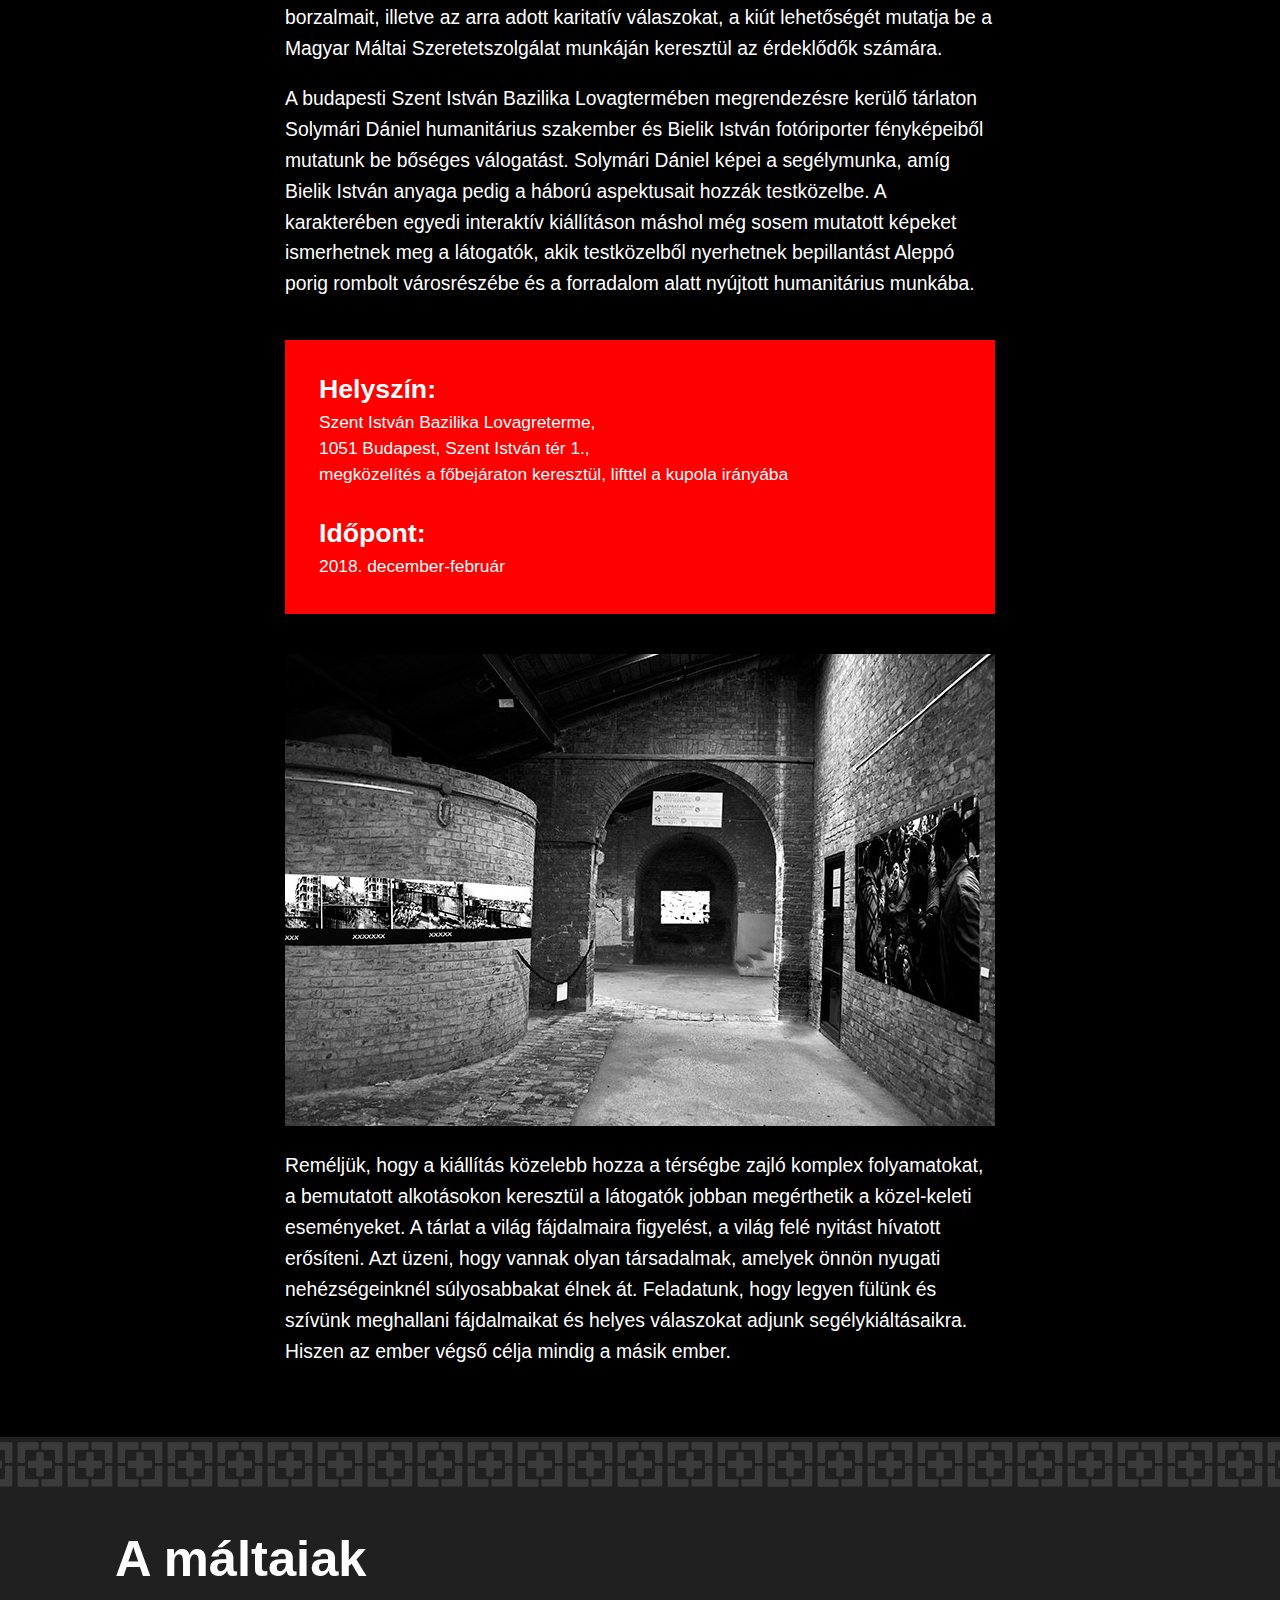
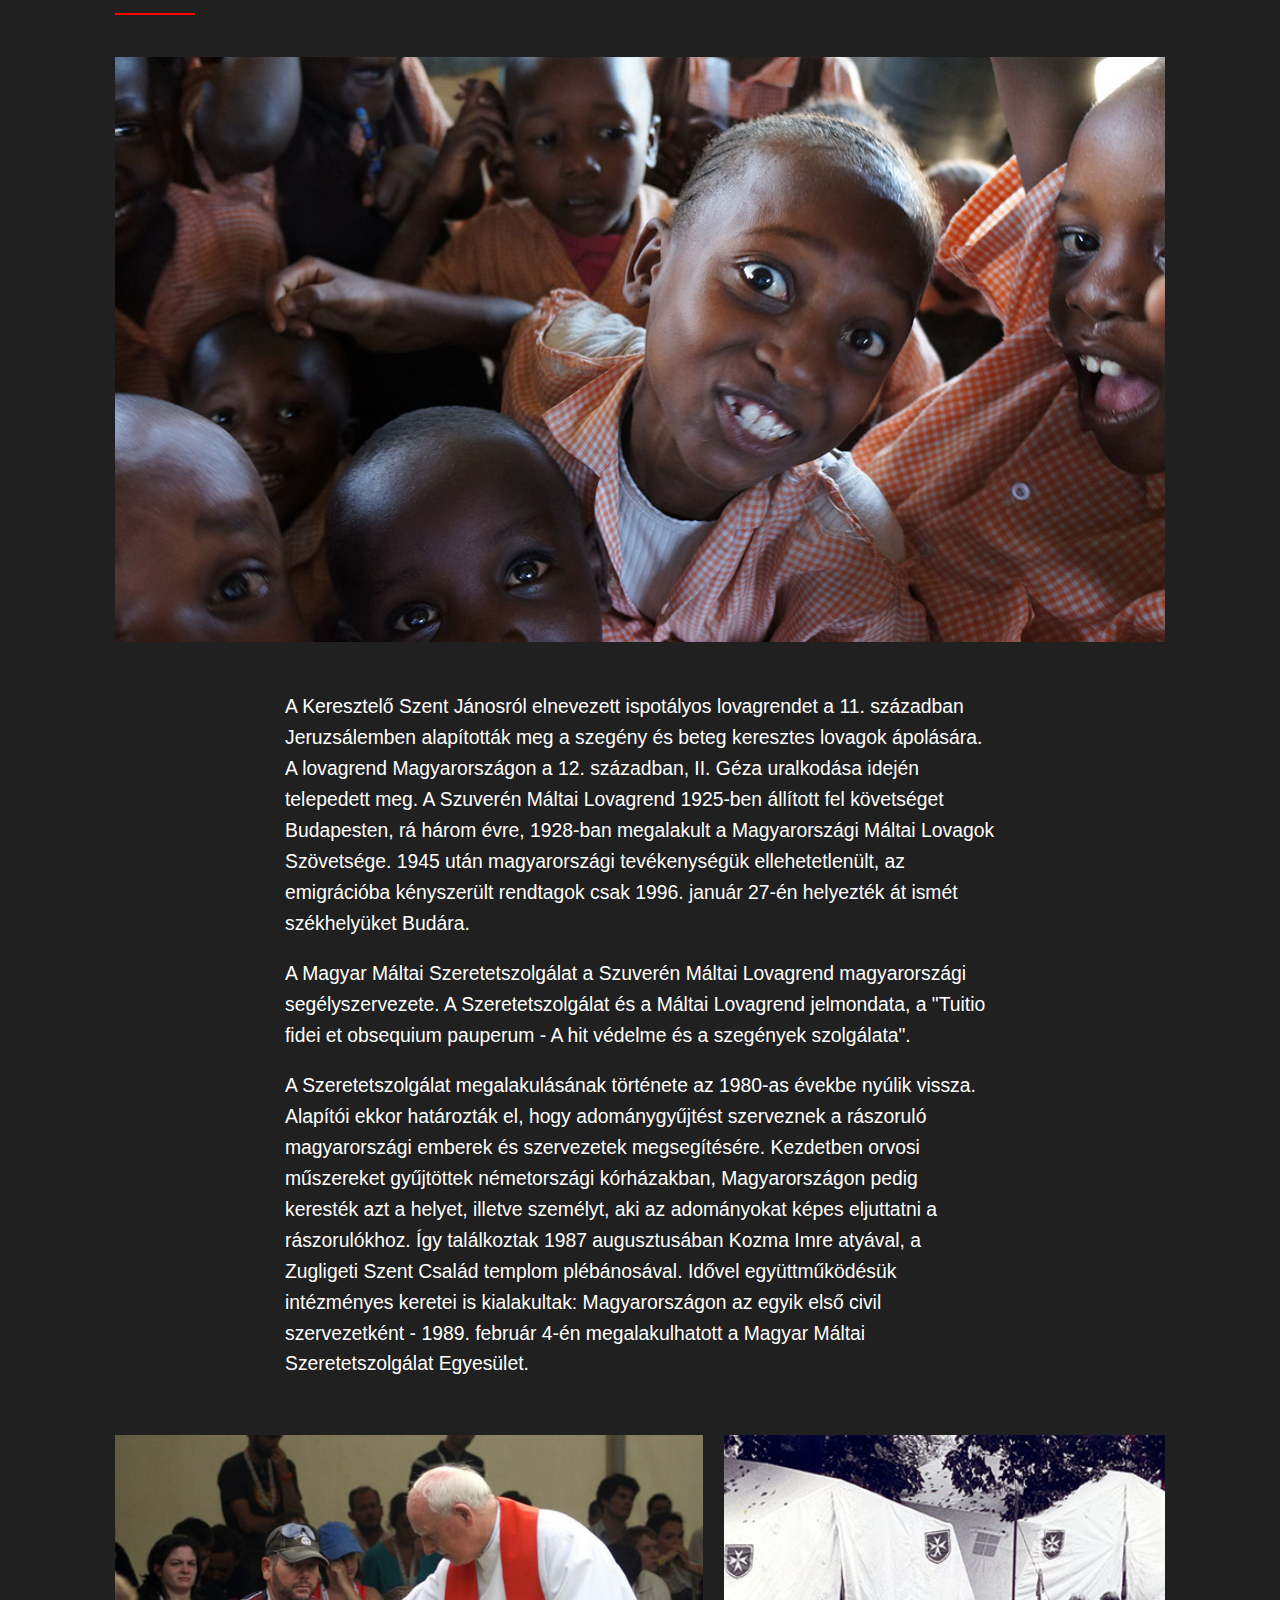
==== commit 25071685: "alakul" ====
--- a/index.html
+++ b/index.html
@@ -60,24 +60,26 @@
         <div class="resp-container">   
             <iframe id="filmkerete" class="resp-iframe" frameborder="0" allow="accelerometer; autoplay; encrypted-media; gyroscope; picture-in-picture" allowfullscreen></iframe> 
         </div>
+        <div style="padding: 20px 0px; margin: 20px 0px; border-top: 2px solid red; ">Ide jön majd valamiféle magyarázó szöveg</div>
         <div id="videoValasztas">
-            <div id="elso" class="filmecskek" style="display: none;" onclick="valtas(0)"><img src="images/filmek/uzenet.jpg" alt="">Az üzenet</div>
-            <div id="masodik" class="filmecskek" onclick="valtas(1)"><img src="images/filmek/segitseg.jpg" alt="">A segítség</div>
-            <div id="harmadik" class="filmecskek" onclick="valtas(2)"><img src="images/filmek/kozosseg.jpg" alt="">A közösség</div>
-            <div id="negyedik" class="filmecskek"  onclick="valtas(3)"><img src="images/filmek/talalkozas.jpg" alt="">A találkozás</div>
-            <div id="otodik" class="filmecskek"  onclick="valtas(4)"><img src="images/filmek/aldas.jpg" alt="">Az áldás</div>
+            <div id="elso" class="filmecskek" style="display: none;" onclick="valtas(0)"><img src="images/filmek/uzenet.jpg" alt=""><p>Az üzenet</p></div>
+            <div id="masodik" class="filmecskek" onclick="valtas(1)"><img src="images/filmek/segitseg.jpg" alt=""><p>A segítség</p></div>
+            <div id="harmadik" class="filmecskek" onclick="valtas(2)"><img src="images/filmek/kozosseg.jpg" alt=""><p>A közösség</p></div>
+            <div id="negyedik" class="filmecskek"  onclick="valtas(3)"><img src="images/filmek/talalkozas.jpg" alt=""><p>A találkozás</p></div>
+            <div id="otodik" class="filmecskek"  onclick="valtas(4)"><img src="images/filmek/aldas.jpg" alt=""><p>Az áldás</p></div>
         </div>
         </section>  
     </div>
      
     <div id="haboru" class="hatter">
       <section>
-   
-
-
-        <h2>A háború<hr></h2>
-            <div class="nagy_kepkeret" style="background-image: url(images/gyerekkatona.jpg); background-position: center bottom;">
-            </div>    
+           <h2>A háború<hr></h2>
+            <div class="nagy_kepek_eltartas">
+                <div class="nagy_kepkeret" style="background-image: url(images/gyerekkatona.jpg); background-position: center bottom;">
+                </div>
+                <div class="kepalairas"><div>Fiatal katona a szíriai polgárháborúban az aleppói barikádok mögött városrészében</div></div>
+            </div>
+                    
         <p>
           2010-ben az úgynevezett „arab tavasz” háborús, forradalmi, változásokat hozó eseményei láncreakciót váltottak ki az arab világ számos országában. Részben annak hatására 2011–2012-ben polgárháború tört ki Szíriában, mélyen megosztva, egymás ellen fordítva az ország politikai, vallási és civil szereplőit. Fegyveres összecsapások kezdődtek, amelyek aztán az egész országra kiterjedtek, de különösen az északi és keleti területekre. Daraa, Homsz, Tartusz, Palmüra, Damascus és Rakka városai, ókori emlékei az elsők között kerültek a drámai események középpontjába. Nemritkán teljes városrészek semmisültek meg. <br>
           Aleppó korábban virágzó metropoliszának keleti részét pedig szinte porig bombázták. A közel 5 milliós lakossága 2 millióra zsugorodott. Mára jóllehet a szíriai kormányerők (a nyugatról érdeklődőket megosztó módon) a várost és az ország jelentős részét visszafoglalták és kontroll alatt tartják, de a hatalmas kiterjedésű romváros „szellemfalai” között még mindig előfordulnak fegyveres összecsapások, valamint rengeteg az akna, a fel nem robbant gránát, lövedék; az épületek omladoznak, emeletek hullnak alá egy-egy nagyobb esőzést követően.
@@ -99,7 +101,10 @@
       <section>
             
           <h2>A segítség<hr></h2>
-            <div class="nagy_kepkeret" style="background-image: url(images/korhaz.jpg); background-position: center bottom;">
+            <div class="nagy_kepek_eltartas">
+                <div class="nagy_kepkeret" style="background-image: url(images/korhaz.jpg); background-position: center bottom;">
+                </div>
+                <div class="kepalairas">A Magyar Máltai Szeretetszolgálat által épülő kórház Aleppó keleti városrészében</div>
             </div>
             <p>
                 A Magyar Máltai Szeretetszolgálat hosszú ideje működik együtt e szerzetesi közösséggel. Imádságban támogatja, humanitárius és fejlesztési eszközökkel segíti programjaikat. E közös munkának kiemelt projektje a 2016-ban körvonalazódott, majd 2017-ben elkezdett kórházfejlesztés Kelet-Aleppó talán legszegényebb, Al-Nayrab nevű városrészében. A harcok következtében ma több százezer ember él nyíltan elérhető egészségügyi szolgáltatás nélkül. Közös munkánk eredményeképpen 2016-ban némileg kibővítettük a meglévő kórház épületét, fejlesztettük technikai kapacitásait. Aleppó város bombázása miatt azonban a keleti rész egészségügyi intézményeinek jelentős része megsemmisült. Így ma ez az egyetlen intézmény, amely nyílt, ingyenes orvosi ellátást biztosít az itt élőknek. A hiányzó űrt továbbá mobil egységek, konténerkórházak töltik be, közel 200 000 ember napi egészségügyi szükségleteit biztosítva.
@@ -116,7 +121,7 @@
           <div id="kozosseg" class="hatter">
             <section>
                 <h2>Egy közösség<hr></h2>
-                <div class="nagy_kepkeret" style="background-image: url(images/kolostor.jpg); background-position: center;">
+                <div class="nagy_kepkeret nagy_kepek_eltartas" style="background-image: url(images/kolostor.jpg); background-position: center;">
                 </div>
                 
                 <p>
@@ -145,6 +150,11 @@
                 <p>
                     „Ha szenved az egyik tag, valamennyi együtt szenved vele” – olvashatjuk Pál apostol korinthusiakhoz írt első levelében, amely egyben egyik vezérgondolata is kampányunknak. Néhány éve, a szíriai polgárháború egyik aktív időszakában, Aleppóban járt a Magyar Máltai Szeretetszolgálat néhány munkatársa. Ellátogattak Qara városának már sokat emlegetett „Jakab-konventjébe” is, ahol együtt imádkoztak az ott élő keleti keresztény közösség tagjaival. Döbbenetes volt a szembesülés, hogy az elmúlt öt évben alig fordult meg náluk nyugati utazó: az elmondásuk és vendégkönyvük alapján kevesebb mint tízen. Mindennapi küzdelmeik mellett kifejezték mély fájdalmukat, hogy úgy tűnik számukra, latin (nyugati) keresztény testvéreik elfelejtették őket. 
                 </p>
+                <div class="keptarto">
+                    <img src="images/bazilika.jpg" id="bazilika" alt="">
+                    <img src="images/ferenc.jpg" id="ferenc" alt="">
+                    <img src="images/szivek.jpg" id="szivek" alt="">
+                </div>
                 <p>
                     2009-ben, a Magyar Máltai Szeretetszolgálat 20 éves évfordulója alkalmával, adománygyűjtésbe kezdett a szervezet, amelynek a „Magyarországnak van a legnagyobb szíve” nevet adták. Az akció révén arra kértük az embereket: varrjanak otthon egy szívet, és azt vigyék el a Szeretetszolgálat lakóhelyükhöz legközelebbi irodájába. Ezzel is bizonyítva a hazai társadalom összefogásának lehetőségét, erejét. Akkor, több százezren fejezték ki ilyen módon szolidaritásukat, együttérzésüket, szeretetüket. Az összegyűjtött szívekből Budapesten a Szent István Bazilika előtt formáltunk egy hatalmasat. Most sem pénzadományt kérünk; azt igyekszünk megoldani saját és támogatóink forrásaiból. Ismét arra kérjük Önöket, mutassuk meg újra, hogy Magyarországnak van a legnagyobb szíve! 
                 </p>                
@@ -169,8 +179,7 @@
                    <span class="szelesebb"><a href="mailto:imadsagotkerunk@maltai.hu">imadsagotkerunk@maltai.hu</a></span ><br>
 
                    <span  class="keskenyebb">Facebookon is üzenhet:</span >
-                   <span  class="szelesebb">-</span><br>
-
+                   <span  class="szelesebb"><a href="http://facebook.com/mmszkozelkelet"> facebook.com/mmszkozelkelet</a></span><br>
                    <span  class="keskenyebb">Postai cím esetében:</span >
                    <span  class="szelesebb"> 
                     MMSZ Egyesület <br>
@@ -185,7 +194,10 @@
             <div id="kiallitas" class="hatter">
             <section>
                 <h2>A kiállítás<hr></h2>
-                <div class="nagy_kepkeret" style="background-image: url(images/kiallitas_nagy.jpg); background-position: left;">
+                <div class="nagy_kepek_eltartas">
+                    <div class="nagy_kepkeret" style="background-image: url(images/kiallitas_nagy.jpg); background-position: left;">
+                    </div>
+                    <div class="kepalairas">A Magyar Máltai Szeretetszolgálat kiállítása megtekinthető a Szent István Bazilika Lovagtermében 2019. február végéig</div>
                 </div>
                 <p>
                   Kampányunk másik fő eleme az a fotókiállítás, amely a szíriai polgárháború borzalmait, illetve az arra adott karitatív válaszokat, a kiút lehetőségét mutatja be a Magyar Máltai Szeretetszolgálat munkáján keresztül az érdeklődők számára.
@@ -208,10 +220,11 @@
                 </p>
             </section>
             </div>
+            
             <div id="maltaiak" class="hatter">
                 <section>
                     <h2>A máltaiak<hr></h2>
-                    <div class="nagy_kepkeret" style="background-image: url(images/gyerekek.jpg); background-position: center;">
+                    <div class="nagy_kepkeret nagy_kepek_eltartas" style="background-image: url(images/gyerekek.jpg); background-position: center;">
                     </div>
                     <p>
                      A Keresztelő Szent Jánosról elnevezett ispotályos lovagrendet a 11. században Jeruzsálemben alapították meg a szegény és beteg keresztes lovagok ápolására. A lovagrend Magyarországon a 12. században, II. Géza uralkodása idején telepedett meg. A Szuverén Máltai Lovagrend 1925-ben állított fel követséget Budapesten, rá három évre, 1928-ban megalakult a Magyarországi Máltai Lovagok Szövetsége. 1945 után magyarországi tevékenységük ellehetetlenült, az emigrációba kényszerült rendtagok csak 1996. január 27-én helyezték át ismét székhelyüket Budára.
@@ -222,6 +235,10 @@
                     <p>
                         A Szeretetszolgálat megalakulásának története az 1980-as évekbe nyúlik vissza. Alapítói ekkor határozták el, hogy adománygyűjtést szerveznek a rászoruló magyarországi emberek és szervezetek megsegítésére. Kezdetben orvosi műszereket gyűjtöttek németországi kórházakban, Magyarországon pedig keresték azt a helyet, illetve személyt, aki az adományokat képes eljuttatni a rászorulókhoz. Így találkoztak 1987 augusztusában Kozma Imre atyával, a Zugligeti Szent Család templom plébánosával. Idővel együttműködésük intézményes keretei is kialakultak: Magyarországon az egyik első civil szervezetként - 1989. február 4-én megalakulhatott a Magyar Máltai Szeretetszolgálat Egyesület.
                     </p>
+                    <div class="keptarto">
+                        <img src="images/kozma.jpg" id="kozma" alt="">
+                        <img src="images/nemetek.jpg" id="nemetek" alt="">
+                    </div>
                     <p>A frissen létrejött szervezetre a kelet-európai politikai változások miatt hamar történelmi feladat hárult: német testvérszervezete támogatásával gondoskodott 1989 nyarán a Magyarország nyugati határának megnyitásában reménykedő, táborokba zsúfolódott keletnémetek tízezreinek ellátásáról, az 1989. decemberi romániai forradalom kitörése után segélyszállítmányok sokaságát juttatta el Romániába. A kilencvenes évek elején, a szétbomló Jugoszlávia háborúi idején önálló menekülttábort hozott létre, és próbálta elviselhetőbbé tenni a más táborokban elhelyezett csaknem hatvanezer magyar, horvát és bosnyák életét. Segítséget nyújtottak többek között a Szovjetunióból emigráló, hazánkon átutazó zsidóknak, a lengyelországi vagy a kárpátaljai árvíz károsultjainak is.
                     </p>
                     <p>
@@ -229,6 +246,13 @@
                     </p> 
                     <p>
                         A Máltai Szeretetszolgálat csináltatott először szemüveget hajléktalan embereknek, vezette be a jelzőrendszeres házigondozást, és nyitotta meg az ország első kerekesszék-javító műhelyét. Oktató és tematikus programokkal (Befogadó Falu, Jelenlét, Mesefal) keresik a megoldást egy-egy konkrét csoportot vagy régiót érintő problémára, részt vesznek a katasztrófavédelemben és nemzetközi humanitárius programokban egyaránt.</p>
+                    <p class="kiemeles">
+                        2010-ben a szervezet újrafogalmazta nemzetközi jelenlétét, aminek eredményeképpen mára öt helyszínen vannak jelen Kelet-Afrikában nagyvárosi nyomortelepeken, valamint négy közel-keleti országban. A kenyai Mombasa egyik legnagyobb nyomortelepére elsőként vezették be az ivóvizet, a szíriai Aleppóban hiánypótló egészségügyi szolgáltatást nyújtanak, a kolumbiai határ mentén a venezuelai menekülteknek segítenek.
+                    </p>
+                    <div class="keptarto">
+                        <img src="images/arviz.jpg" id="arviz" alt="">
+                        <img src="images/bangladesh.jpg" id="bangladesh" alt="">
+                    </div>
                 </section>
                 </div>
 
@@ -241,6 +265,8 @@
                     <p style="margin-top: 0px;">A weblapon és a program során használt képeket Agnes Mariam, Bielik István és Solymári Dániel készítették. 
                         Külön köszönet Bielik Istvánnak, hogy közreműködésével nagymértékben hozzájárult a kezdeményezéshez.</p>
 
+                    <p>Hálásan köszönjük Vándor Attila és a Dextramedia segítségét a videók vágásáért.</p> 
+
                     <p> Az általunk közölt tartalom nem hordoz politikai állásfoglalást. Munkánk során vallásilag és világnézetileg semleges módon, kizárólag a humanitárius rászorultság alapján nyújtunk segítséget.</p>
                   </div>
                 </div>
--- a/page.css
+++ b/page.css
@@ -1,4 +1,4 @@
-
+/* általános */
 
 body {
     background-color: black;
@@ -18,6 +18,9 @@
     margin-left: 0px;
     border: none;
 }
+
+/* header */
+
 #cim {
     margin-left: 50px;
     position: relative;
@@ -46,14 +49,16 @@
     font-family: 'Times New Roman', Times, serif;
     font-style: italic;
 }
+.kepala {
+    font-size: 15px;
+    width: 100%;
+    line-height: 1.6;
+}
 header .idezet {
     font-size: 25pt;
     line-height: 1.1;
     margin-bottom: 0.2em;
 }
-.kepala {
-    font-size: 13px;
-}
 #bevezeto {
     max-width: 1050px;
     margin-top: -200px;
@@ -63,83 +68,9 @@
     line-height: 1.4;
     padding: 50px;
 }
-section {
-    max-width: 1050px;
-    margin-left: auto;
-    margin-right: auto;
-    padding: 50px;
-}
-h2 {    
-    font-weight: bold;
-    font-size: 38pt;
-}
-h2 hr {
-    width: 80px;
-}
-h4 {
-    font-size: 20pt;
-    margin: 0px;
-}
-section p {
-    max-width: 710px;
-    margin-left: auto;
-    margin-right: auto;
-    font-size: 14.5pt;
-    line-height: 1.6;
-}
-section hr {
-    width: 80px;
-}
-.kiemeles {
-    max-width: 684px;
-    margin-left: auto;
-    margin-right: auto;
-    padding-left: 22px;
-    border-left: 6px red;
-    border-left-style: solid;
-    font-weight: bold;
-    font-size: 15pt;
-    line-height: 1.5;
-}
-.kiemeles p {
-    max-width: 684px;
-}
-
-.piros {
-    background-color: red;
-    max-width: 642px;
-    padding: 34px;
-    margin-left: auto;
-    margin-right: auto;
-    margin-top: 40px;
-    margin-bottom: 40px;
-}
-.piros p {
-    font-size: 13pt;
-    line-height: 1.5;
-}
-.nagyobb_betu {
-    font-weight: bold;
-    line-height: 1.2;
-    font-size: 18pt;
-    margin: 0px;
-}
-article div.hatter{
-    background-image: url("images/minta.svg");
-    background-repeat: repeat-x;
-    background-size: 50px 55px;
-    background-position: center top;
-}
-.fuggoleges {
-    float: left;
-    background-color: red;
-    height: 100%;
-}
-td {
-    vertical-align: top;
-    padding-top: 5px;
-    padding-right: 10px;
-} 
+
+/* navigáció */
+
 nav {
     position: fixed;
     width: 100%;
@@ -197,66 +128,210 @@
     display: none;
     margin-left: 50px;
 }
+
+/* article */
+
+section {
+    max-width: 1050px;
+    margin-left: auto;
+    margin-right: auto;
+    padding: 50px;
+}
+h2 {    
+    font-weight: bold;
+    font-size: 38pt;
+}
+h2 hr {
+    width: 80px;
+}
+h4 {
+    font-size: 20pt;
+    margin: 0px;
+}
+section p {
+    max-width: 710px;
+    margin-left: auto;
+    margin-right: auto;
+    font-size: 14.5pt;
+    line-height: 1.6;
+}
+section hr {
+    width: 80px;
+}
+.kiemeles {
+    max-width: 684px;
+    margin-left: auto;
+    margin-right: auto;
+    padding-left: 22px;
+    border-left: 6px red;
+    border-left-style: solid;
+    font-weight: bold;
+    font-size: 15pt;
+    line-height: 1.5;
+}
+.kiemeles p {
+    max-width: 684px;
+}
+
+.piros {
+    background-color: red;
+    max-width: 642px;
+    padding: 34px;
+    margin-left: auto;
+    margin-right: auto;
+    margin-top: 40px;
+    margin-bottom: 40px;
+}
+.piros p {
+    font-size: 13pt;
+    line-height: 1.5;
+}
+.nagyobb_betu {
+    font-weight: bold;
+    line-height: 1.2;
+    font-size: 18pt;
+    margin: 0px;
+}
+article div.hatter{
+    background-image: url("images/minta.svg");
+    background-repeat: repeat-x;
+    background-size: 50px 55px;
+    background-position: center top;
+}
+.fuggoleges {
+    float: left;
+    background-color: red;
+    height: 100%;
+}
+
+
+/* Elválasztó képek */
+
 .nagy_kepkeret {
     width: 100%;
     position:relative; 
     height: 60px; 
     padding-top: 50%; 
     background-size: cover; 
+}
+.nagy_kepek_eltartas {
+    width: 100%;
+    position:relative; 
+    overflow: auto;
     margin-bottom: 50px;
-    
 }
 #kozosseg .nagy_kepkeret {
-    padding-top: 35%;
-}
-#videoValasztas {
-    overflow: auto;
-    margin-left: -2%;
-    margin-right: -2%;
-}
-.filmecskek {
-    float: left;
-    width: 21%;
-    height: 160px;
-    margin: 2%;
-    text-align: center;
-    font-size: 14pt;
-    font-weight: bold;
-}
-.filmecskek:hover {
-    background-color: red;
-    box-shadow: 0px 0px 30px 5px #444444;
-}
-.filmecskek img {
-   width: 100%;
-   padding-bottom: 7px;
-}
-.resp-container {
-    position: relative;
-    overflow: hidden;
-    padding-top: 56.25%;
-}
-.resp-iframe {
+    padding-top: 33%;
+}
+.kepalairas {
+    font-size: 14px;
+    line-height: 1.5;
+    padding-top: 12px;
+}
+.kepre_irt {
     position: absolute;
-    top: 0;
-    left: 0;
-    width: 100%;
-    height: 100%;
-    border: 0;
-}
+    font-size: 2.3vw;
+    line-height: 1.2;
+    border-left: 4px solid red;
+    padding-left: 10px;
+}
+#haboru .nagy_kepkeret .kepre_irt {
+    right: 3%;
+    bottom: 2%;
+}
+#segitseg .nagy_kepkeret .kepre_irt {
+    left: 4%;
+    bottom: 3%;
+}
+#kiallitas .nagy_kepkeret .kepre_irt {
+    width: 39%;
+    right: 2%;
+    bottom: 3%;
+}
+
+/* Képek */
+
 .keptarto {
     position: relative;
     margin-top: 55px;
     margin-bottom: 55px;
     font-size: 0;
-}
-.keptarto img {
-    display: inline-block;
-    margin: none;
-    padding: none;
-    border: none;
-    font-size: 0px;
-}
+    overflow: auto;
+}
+#bazilika {
+    float: right;
+    width: 40%;
+}
+#ferenc {
+    float: right;
+    width: 35%;
+    margin-right: 2%;
+    margin-bottom: 2%;
+}
+#kozma {
+    float: left;
+    width: 56%;
+    margin-right: 2%;
+}
+#nemetek {
+    float: right;
+    width: 42%;
+}
+#szivek {
+    float: left;
+    width: 58%;
+}
+#arviz {
+    float: left;
+    width: 55%;
+    margin-right: 2%;
+}
+#bangladesh {
+    float: left;
+    width: 43%;
+}
+
+/* Videós rész */
+
+#videoValasztas {
+    overflow: auto;
+    margin-left: -2%;
+    margin-right: -2%;
+}
+.filmecskek {
+    float: left;
+    width: 21%;
+    margin: 2%;
+    text-align: center;
+    font-size: 14pt;
+    font-weight: bold;
+}
+.filmecskek:hover {
+    background-color: red;
+    box-shadow: 0px 0px 20px 5px #444444;
+}
+.filmecskek img {
+   width: 100%;
+}
+.filmecskek p {
+    margin: 5px 0px 8px 0px;
+}
+.resp-container {
+    position: relative;
+    overflow: hidden;
+    padding-top: 56.25%;
+}
+.resp-iframe {
+    position: absolute;
+    top: 0;
+    left: 0;
+    width: 100%;
+    height: 100%;
+    border: 0;
+}
+
+/* Lábléc */
+
 footer {
     font-size: 14px;
     line-height: 1.6;
@@ -396,4 +471,9 @@
     footer img {
         width: 170px;
     }
+    .filmecskek {
+        width: 46%;
+        margin: 2%;
+        font-size: 14pt;
+    }
 }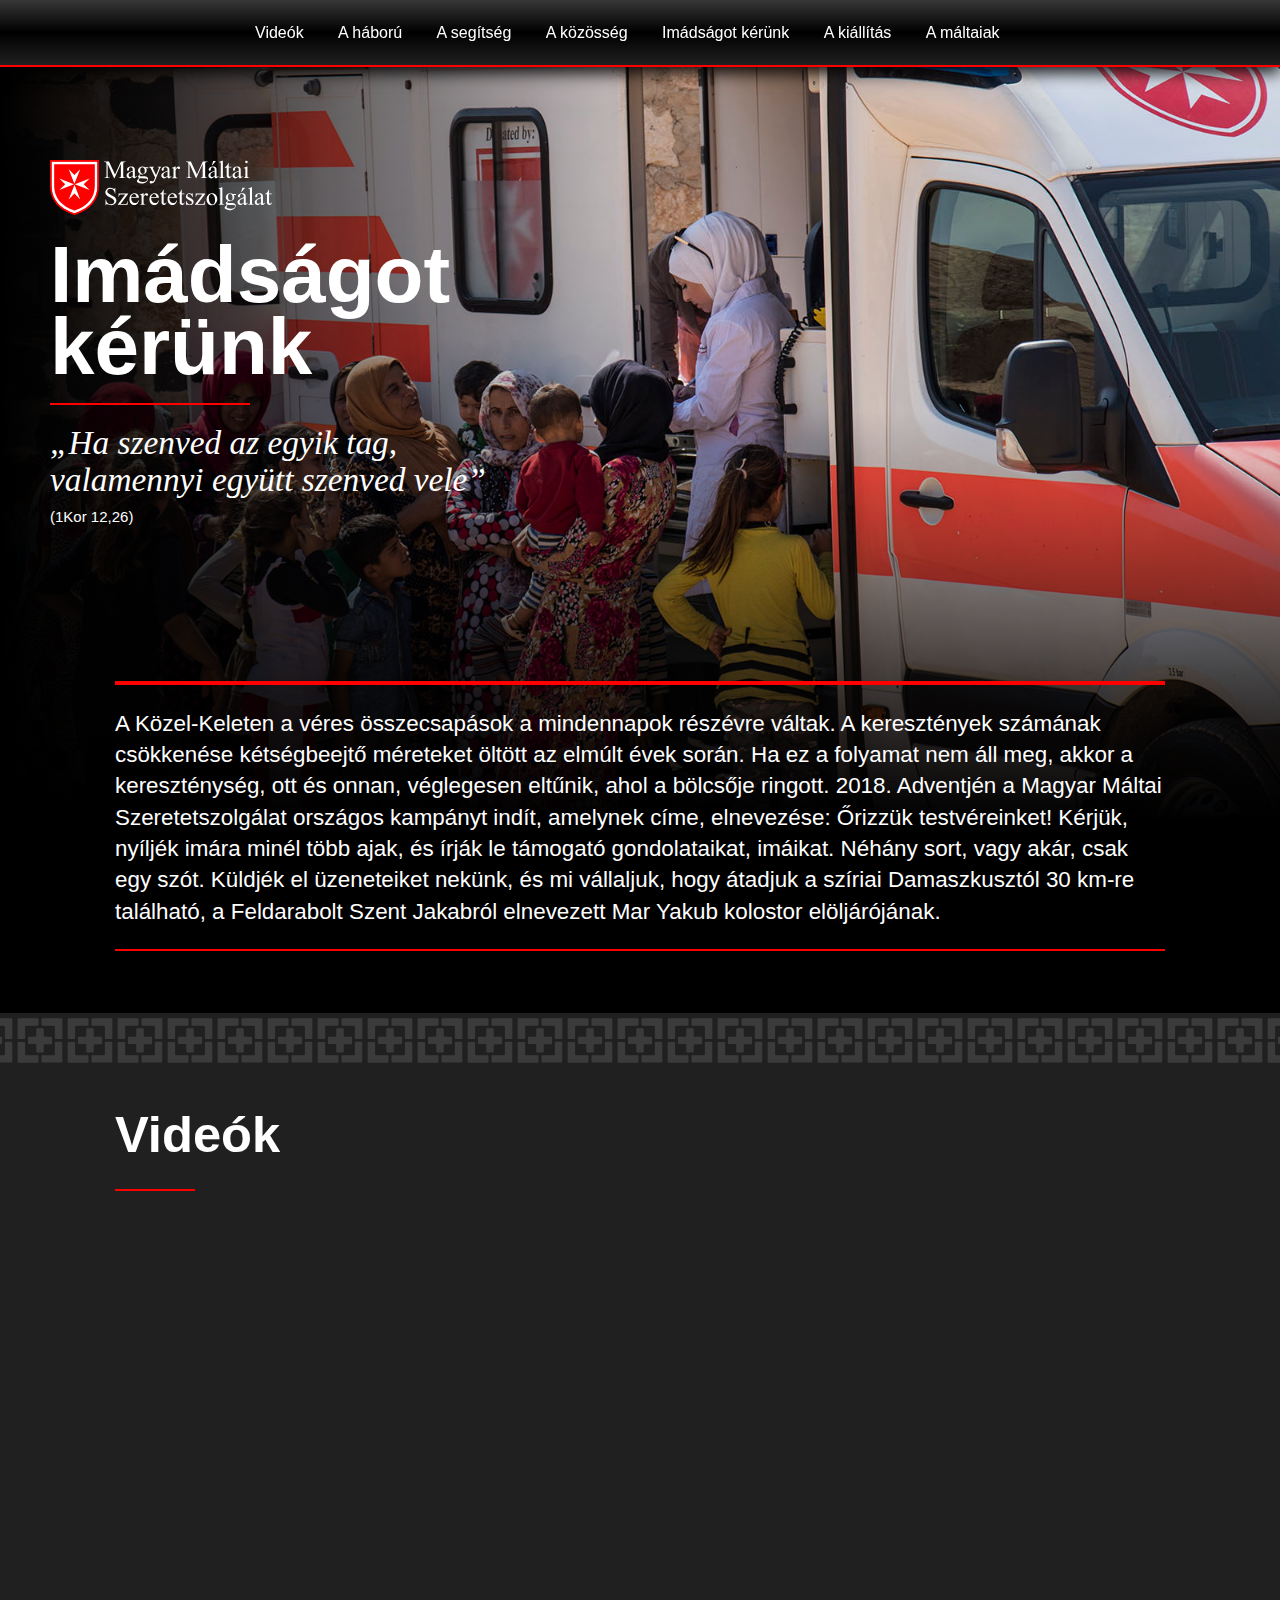
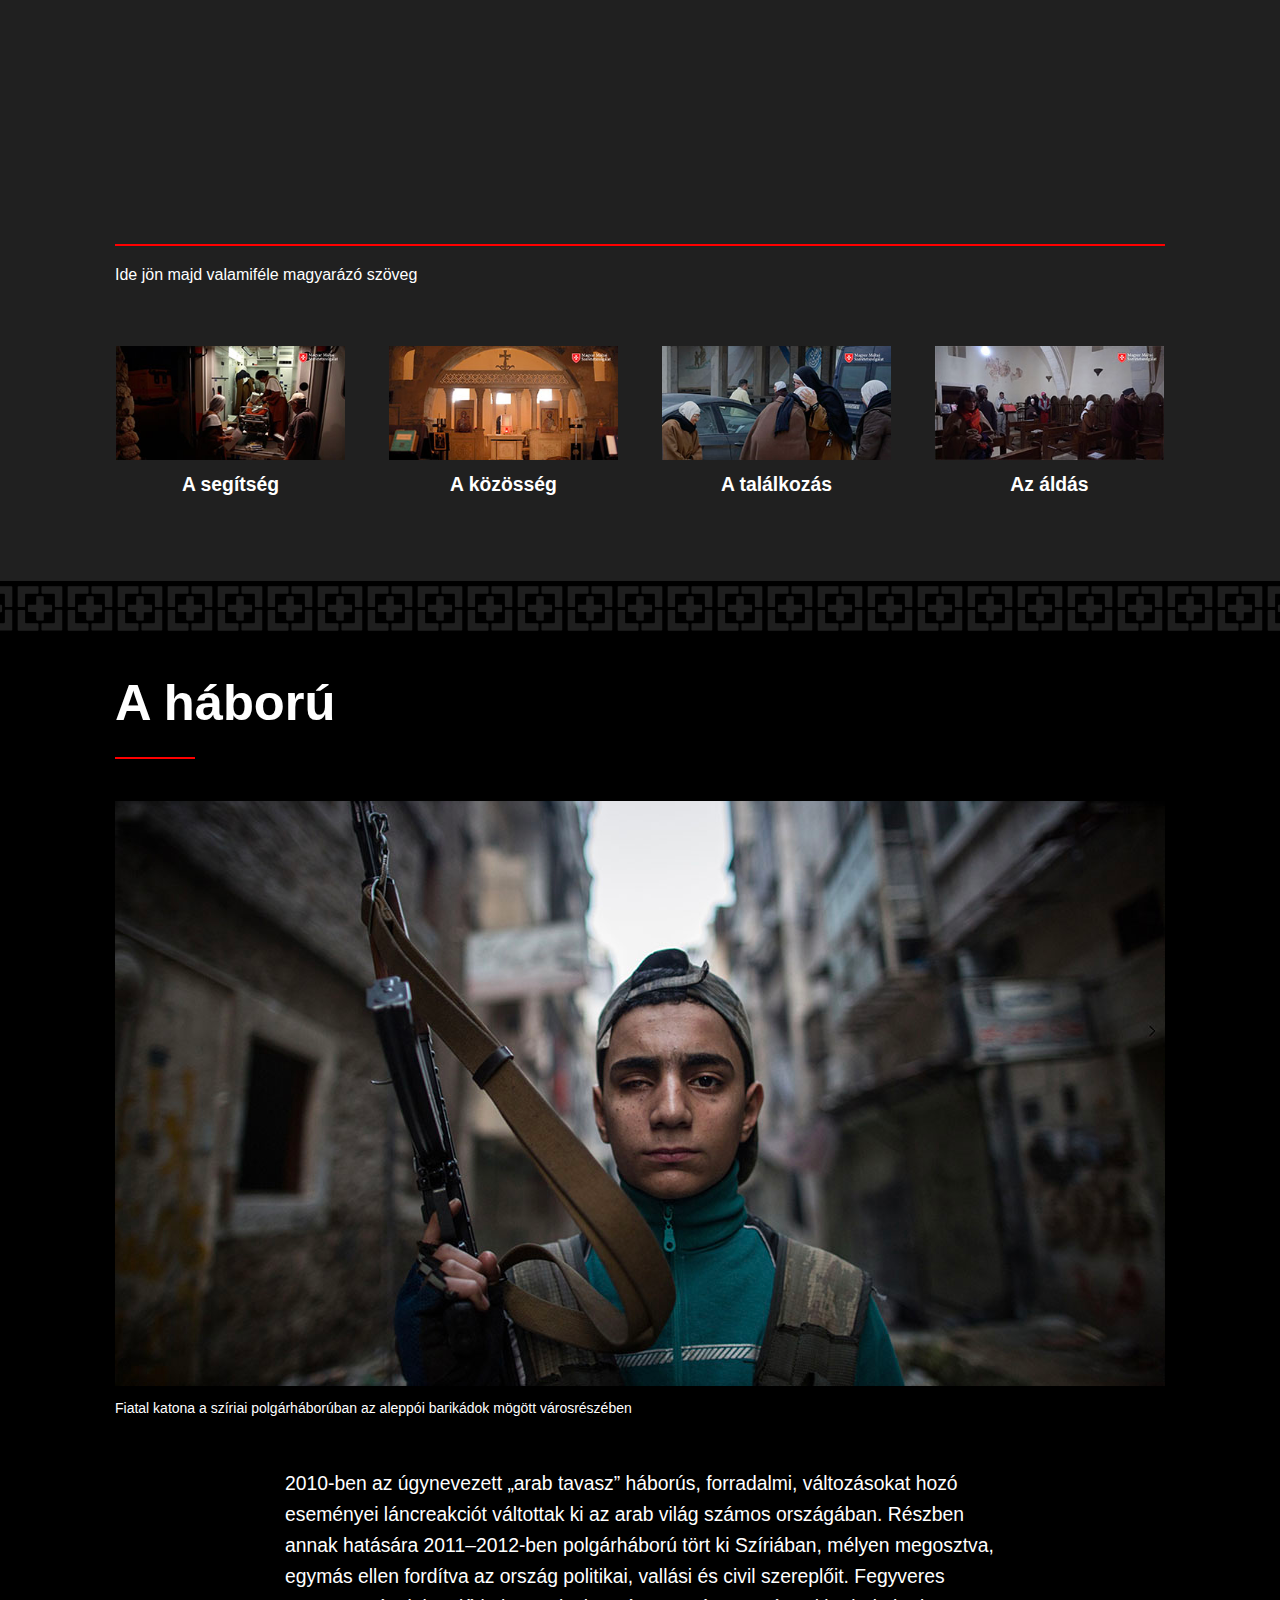
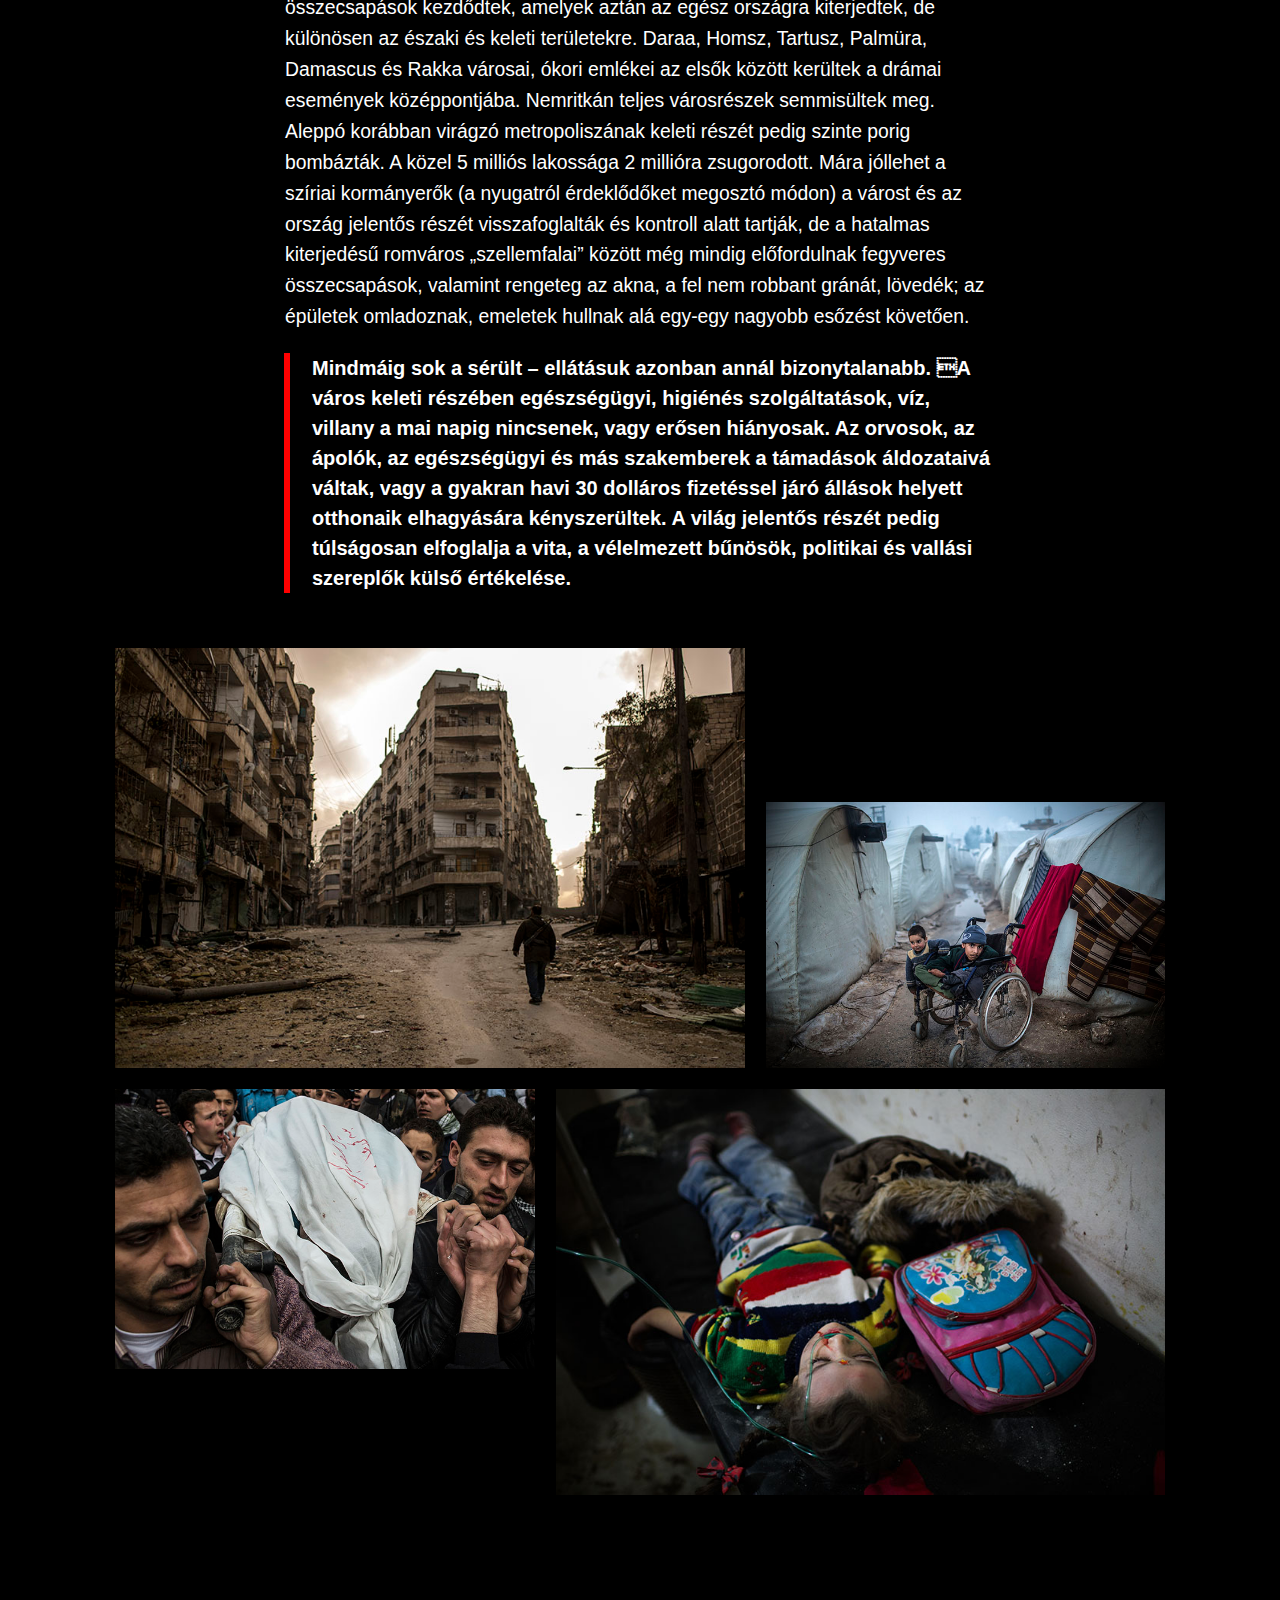
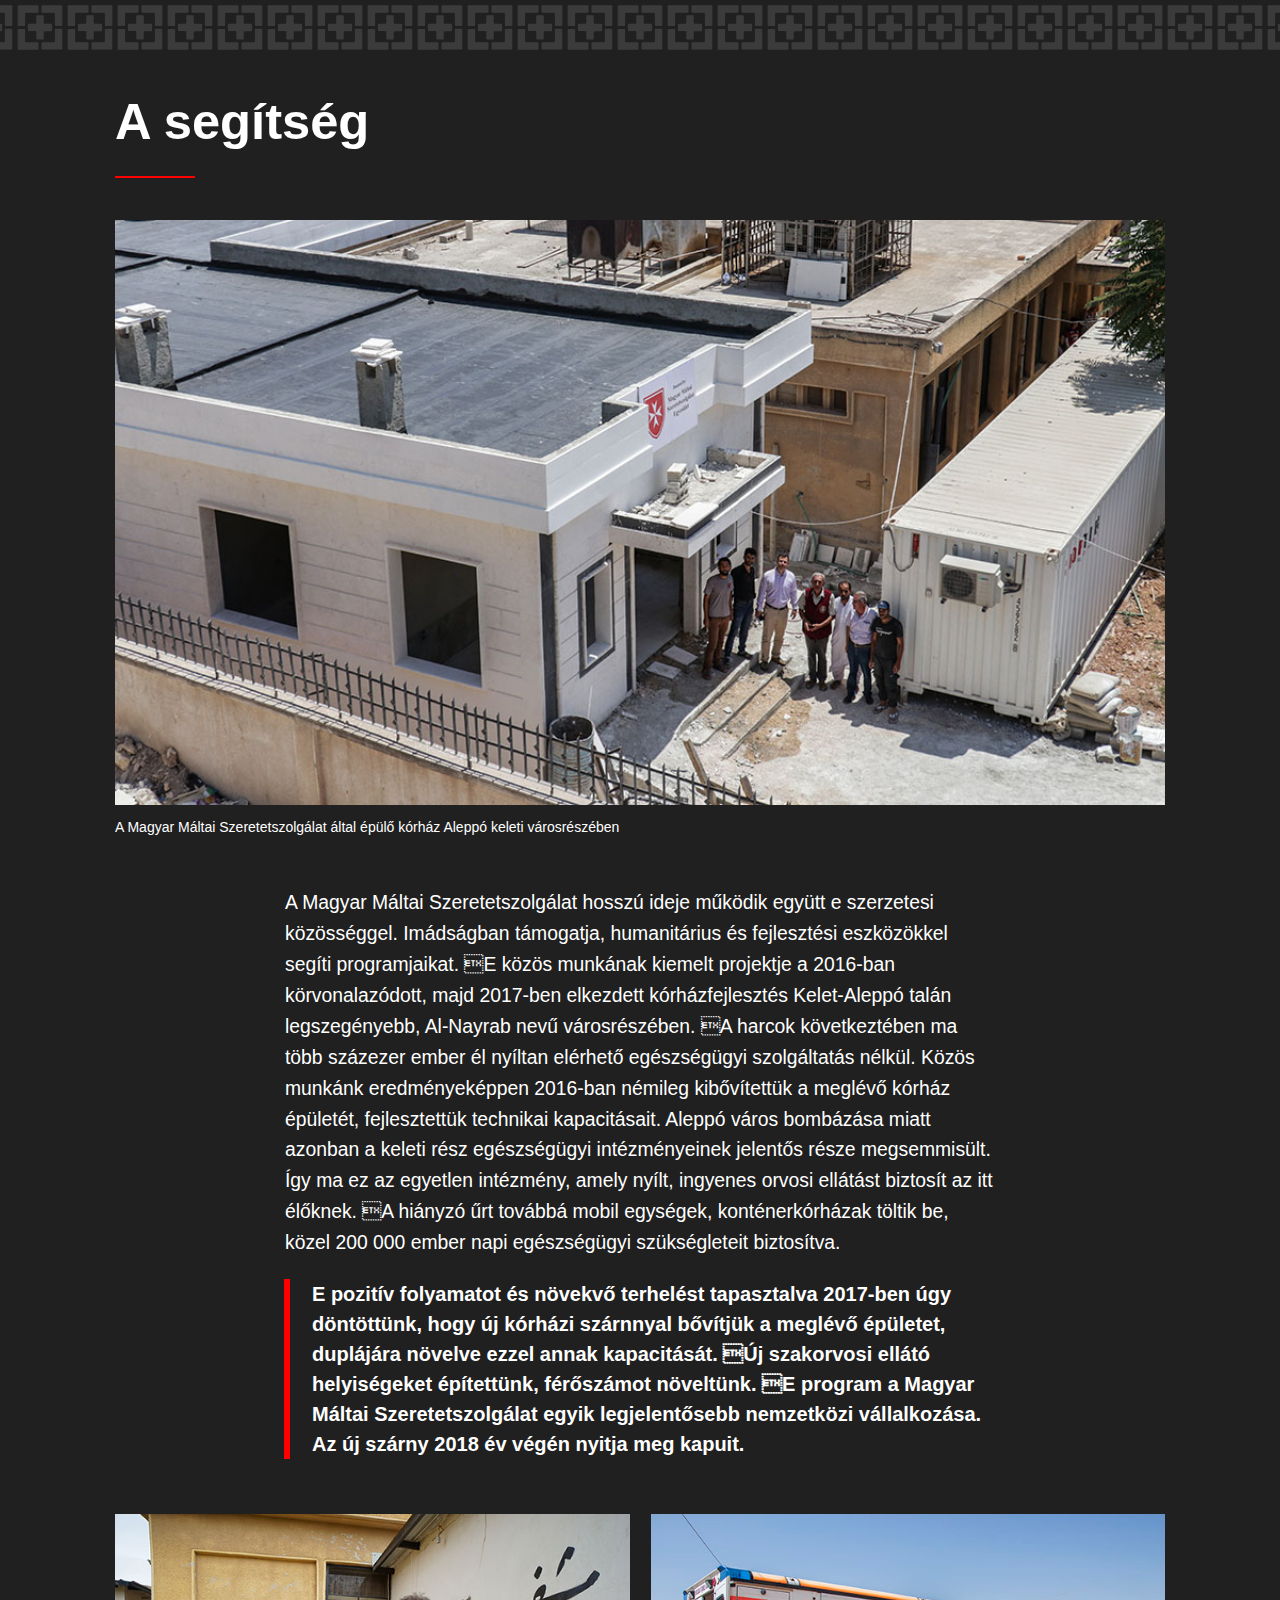
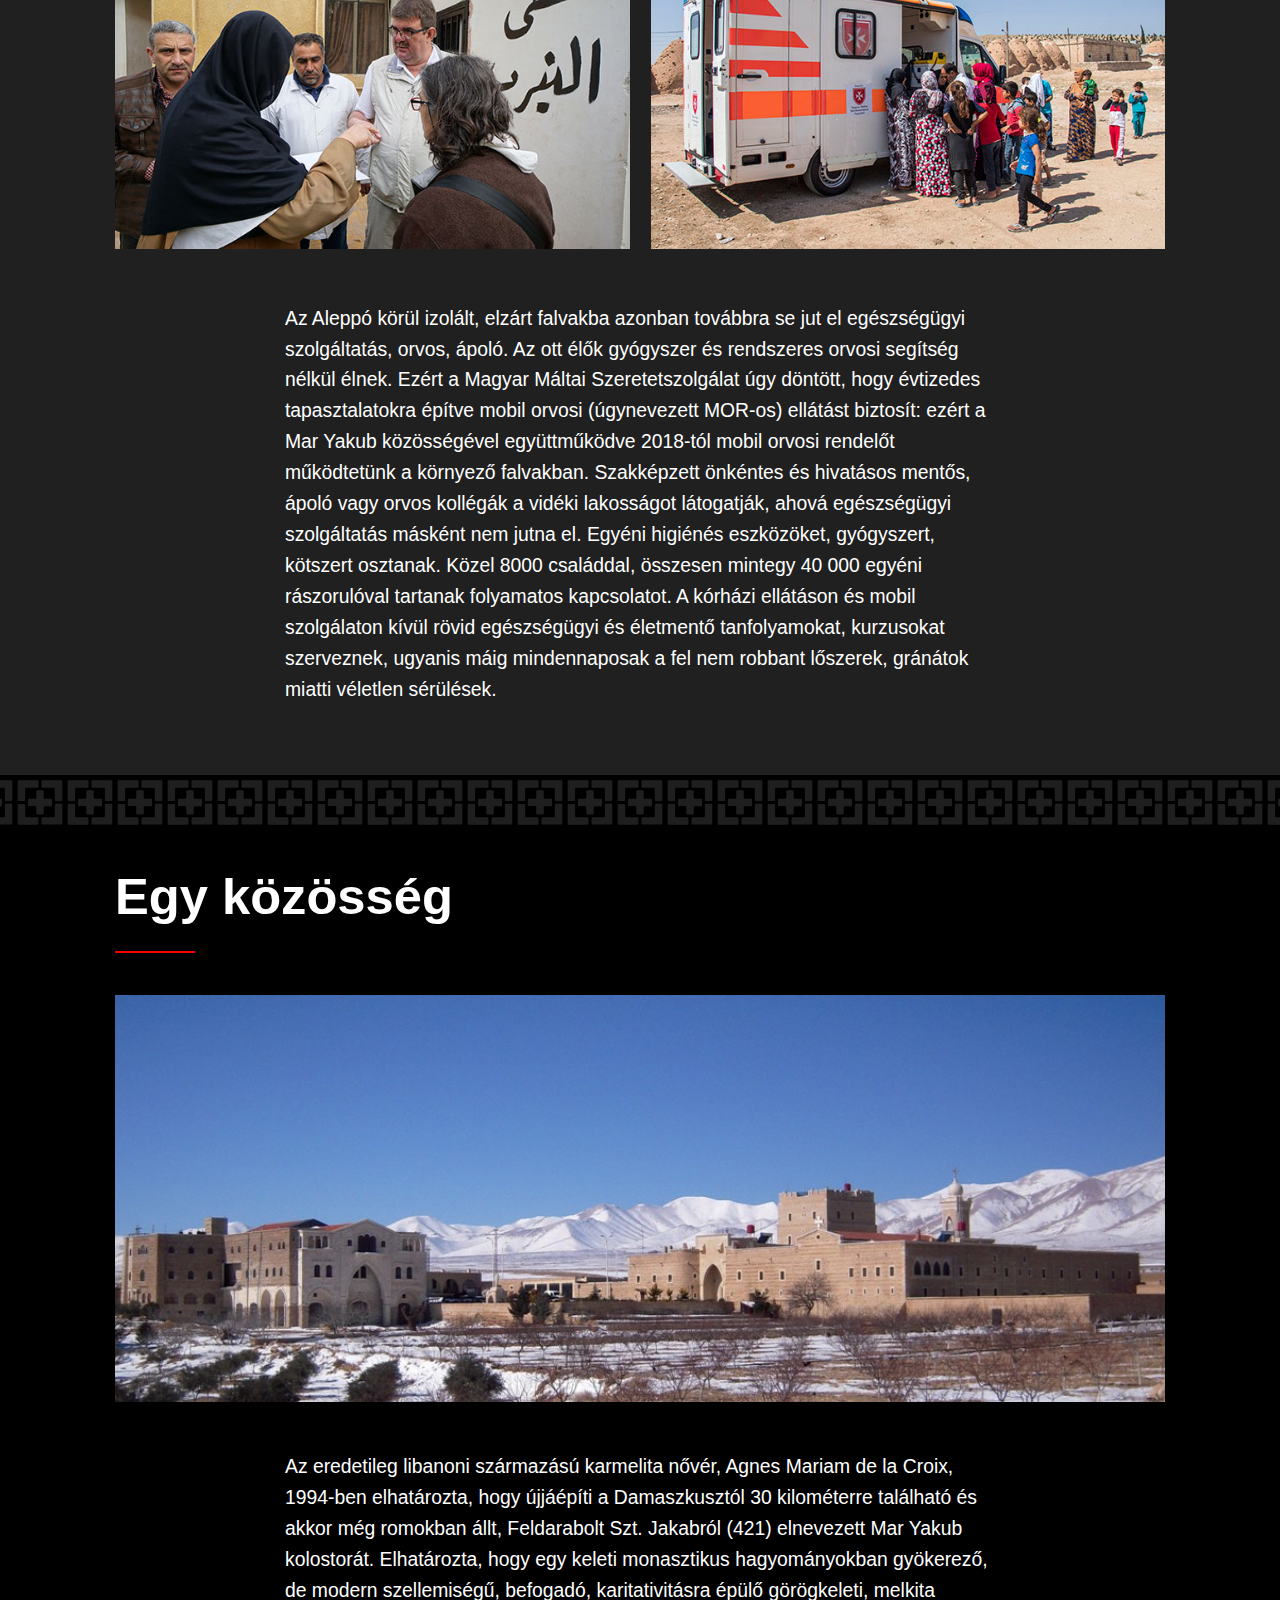
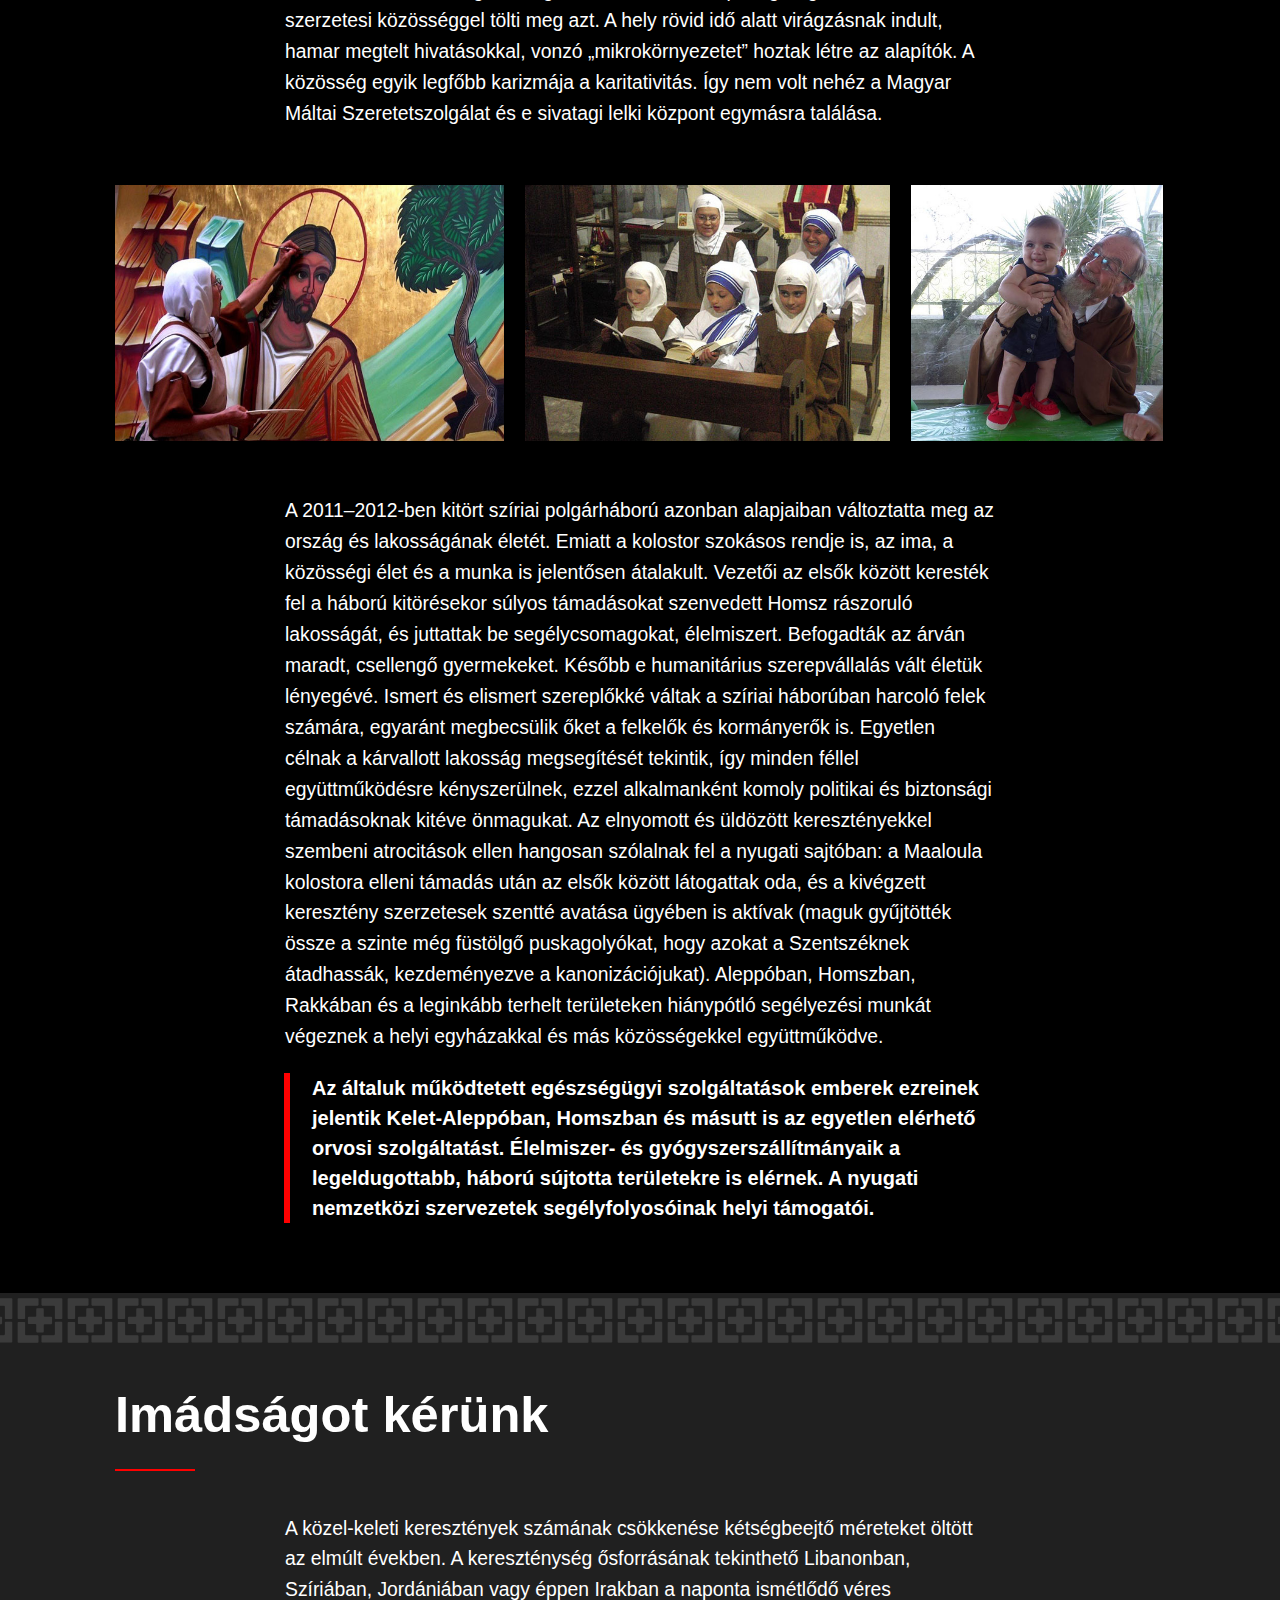
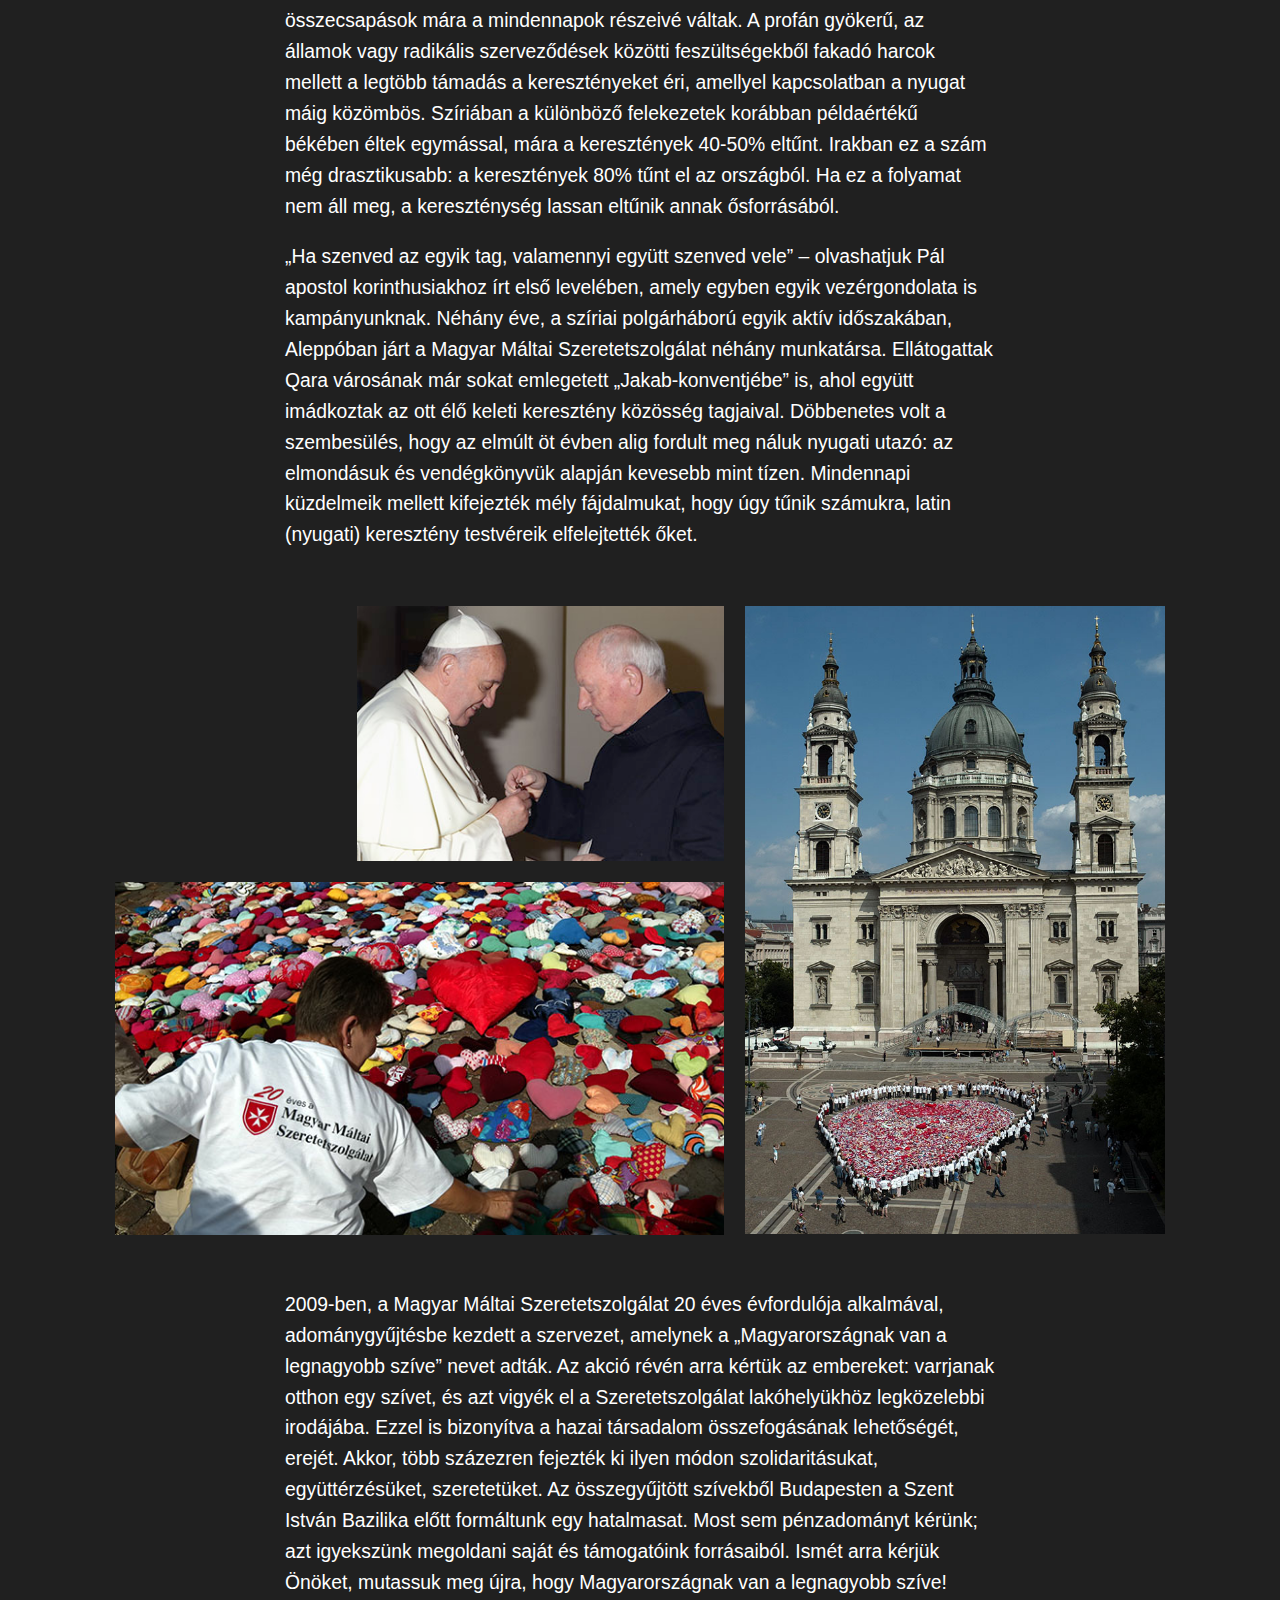
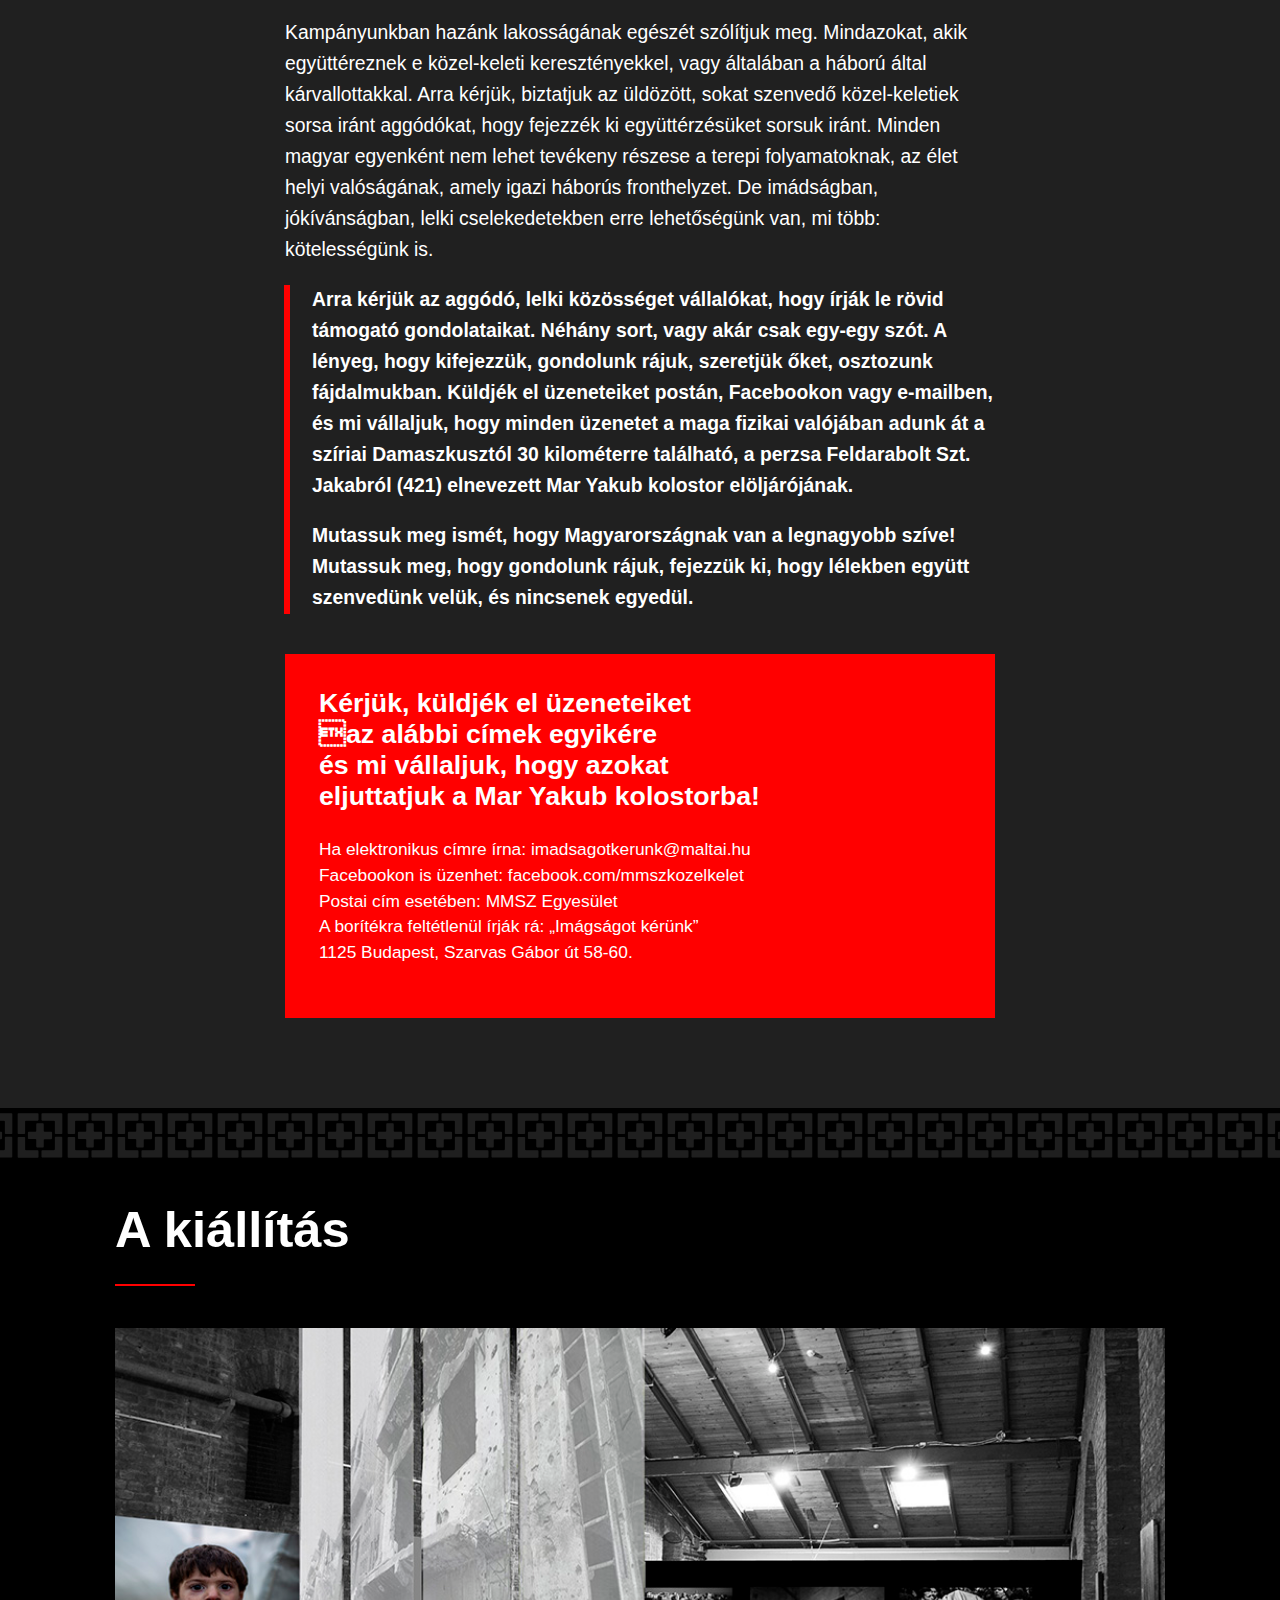
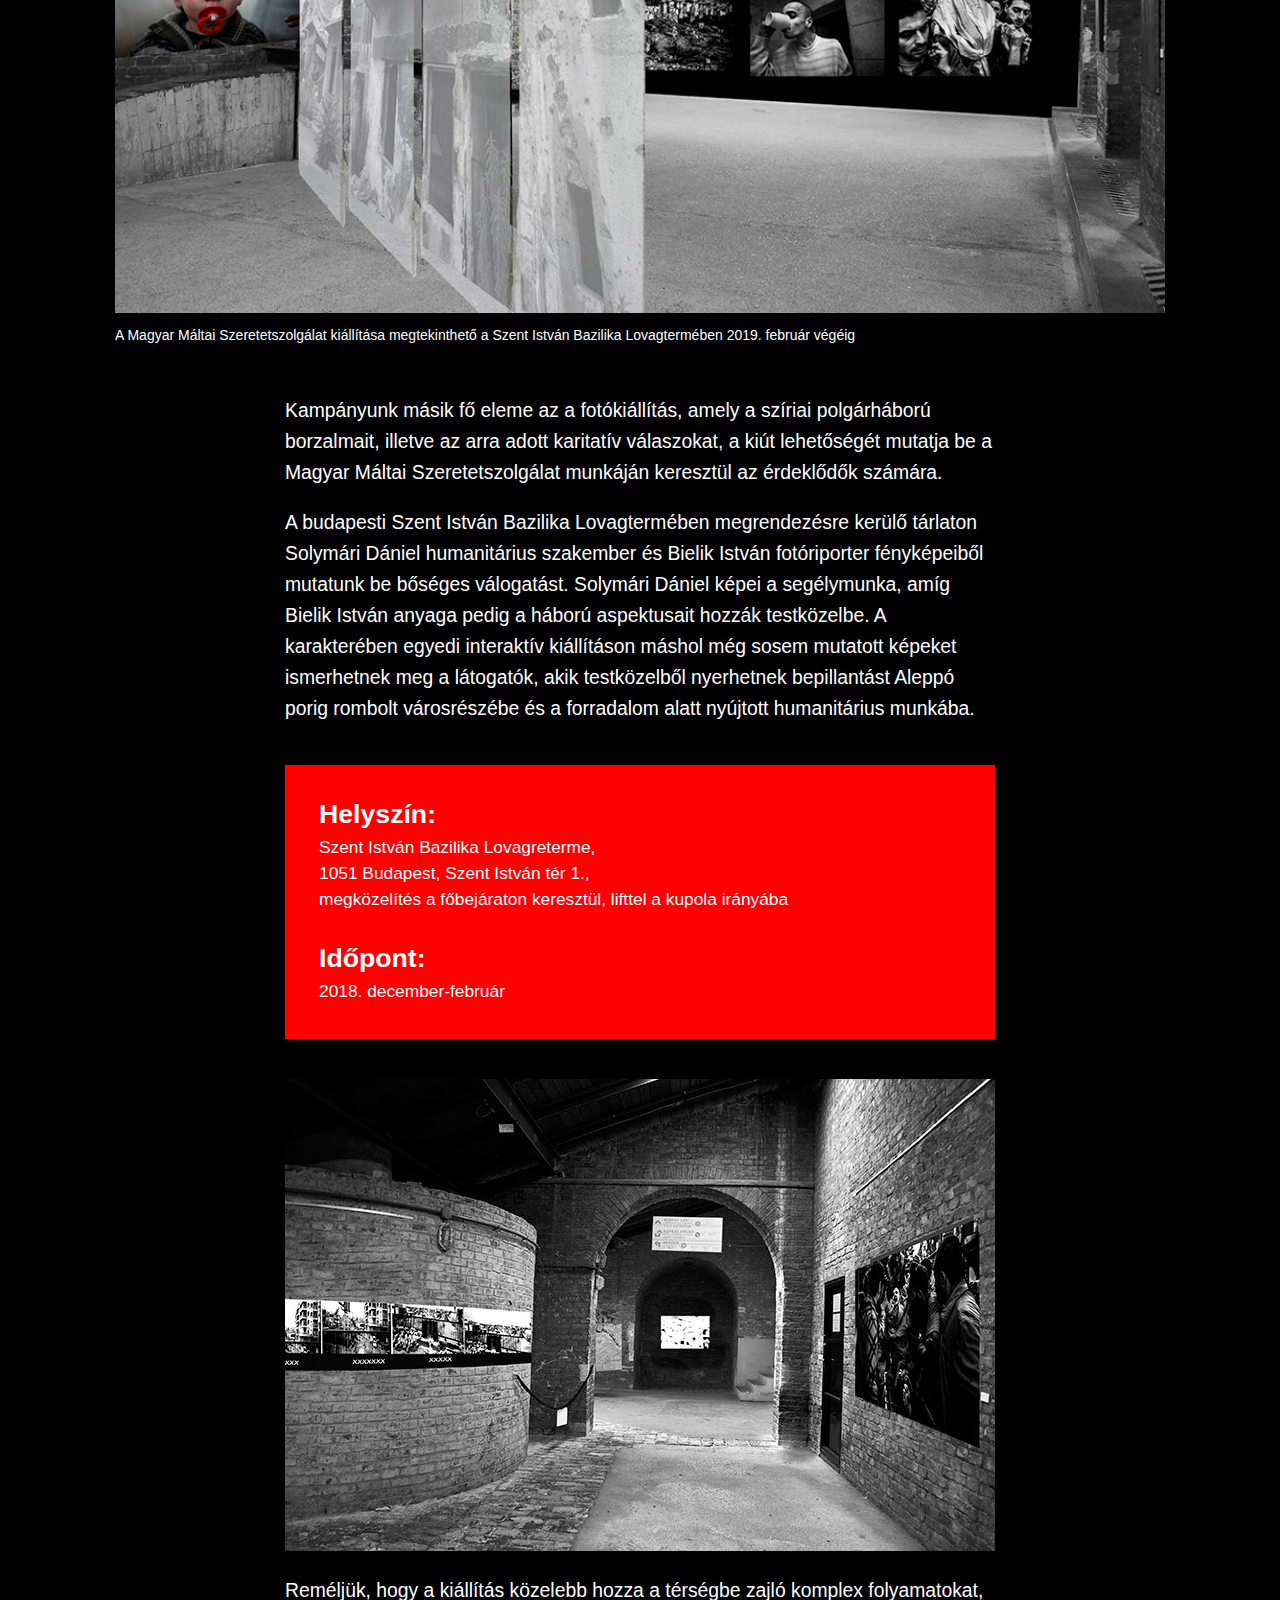
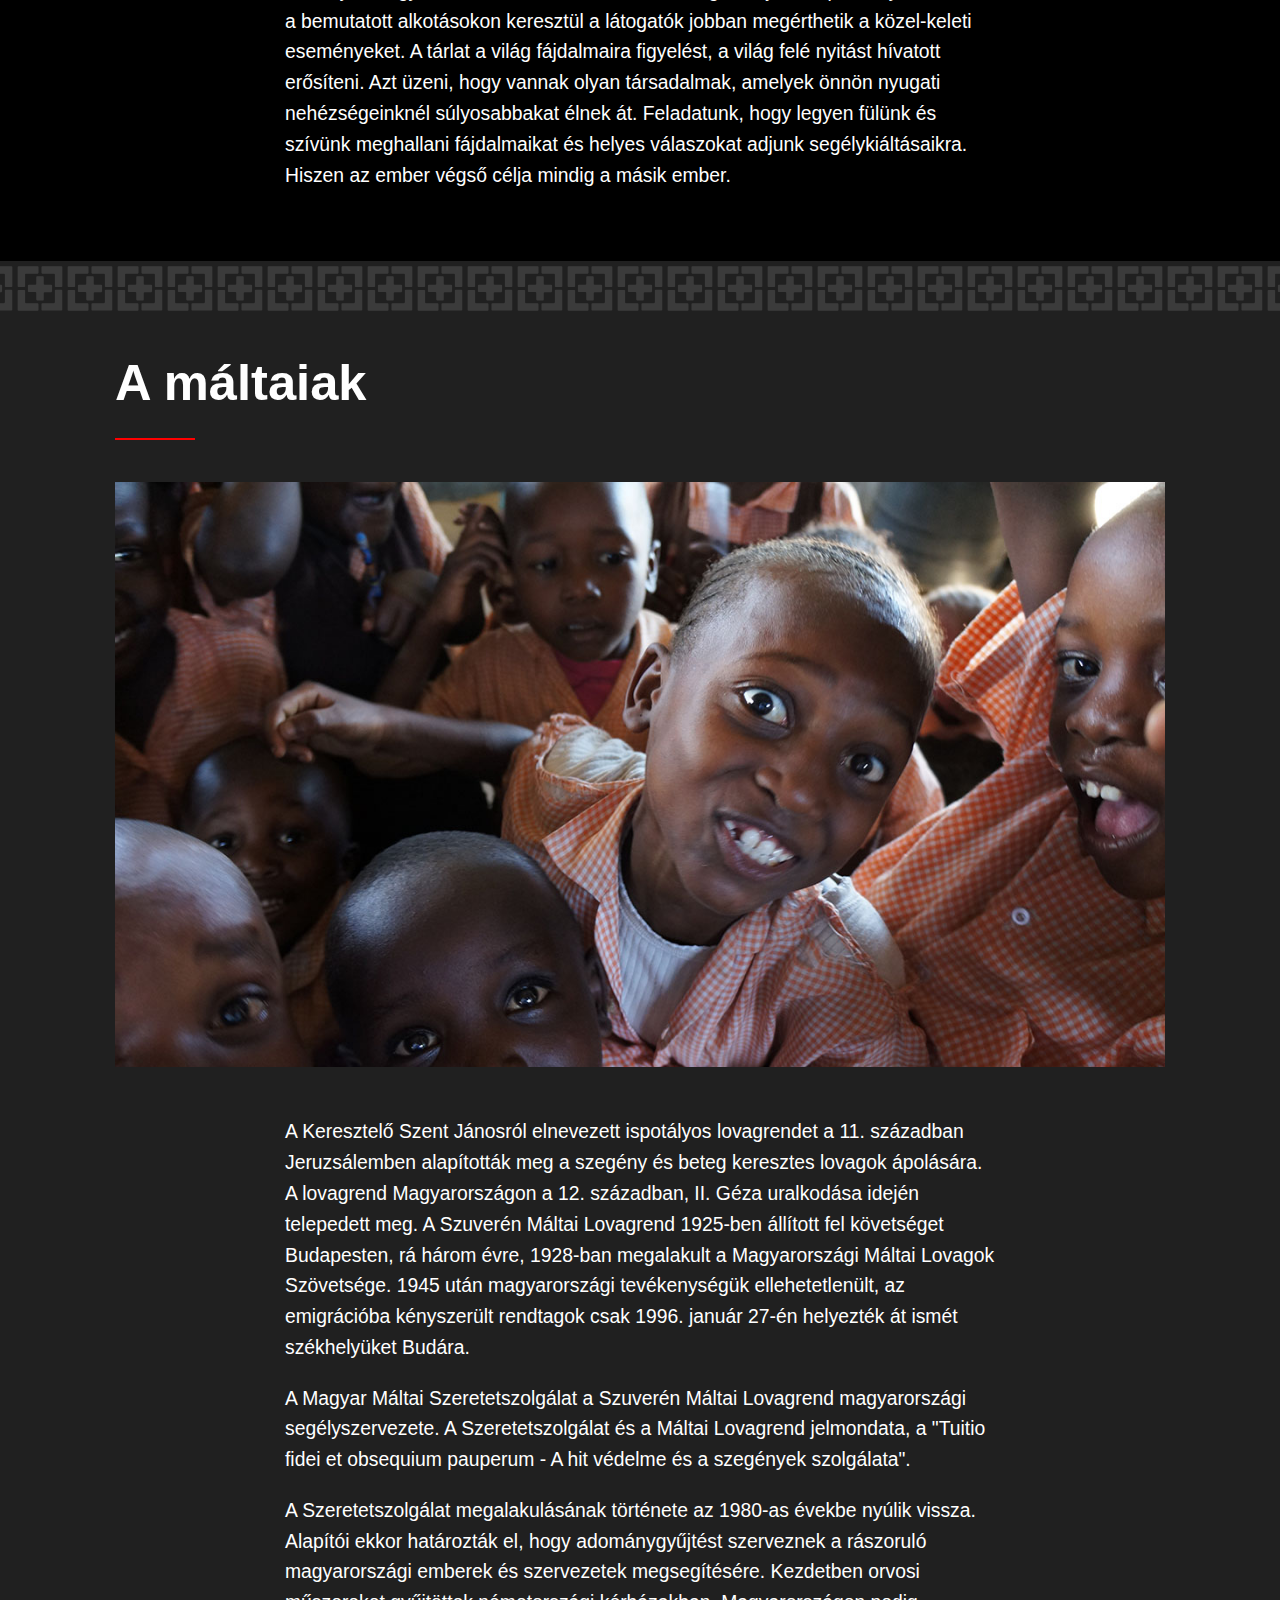
==== commit 4f6ca84d: "malan" ====
--- a/index.html
+++ b/index.html
@@ -15,12 +15,12 @@
   <body>
     <header>
         <div id="nagy_kep" style="position: relative;">
-            <div style="position: absolute; bottom: 0px; width: 100%; height: 50%; 
+            <div style="position: absolute; bottom: -1px; width: 100%; height: 50%; 
              background: linear-gradient(180deg, rgba(0,0,0,0)0%, rgba(0,0,0,1)100%);"></div>
              <div style="position: absolute; bottom: 0px; width: 50%; height: 100%; 
              background: linear-gradient(270deg, rgba(0,0,0,0)0%, rgba(0,0,0,1)100%);"></div>
             <div id="cim">
-                <img src="images/maltai_logo.svg" alt="Máltai logo" height="55px" id="logo_kepen" />
+                <img src="images/maltai_logo.svg" alt="Máltai logo" id="logo_kepen" />
                 <h1>Imádságot<br/>kérünk</h1>
                 <hr id="cim_alatti_vonal">
                 <p class="idezet">„Ha szenved az egyik tag,<br/>valamennyi együtt szenved vele” </p>
@@ -88,10 +88,10 @@
            Mindmáig sok a sérült – ellátásuk azonban annál bizonytalanabb. A város keleti részében egészségügyi, higiénés szolgáltatások, víz, villany a mai napig nincsenek, vagy erősen hiányosak. Az orvosok, az ápolók, az egészségügyi és más szakemberek a támadások áldozataivá váltak, vagy a gyakran havi 30 dolláros fizetéssel járó állások helyett otthonaik elhagyására kényszerültek. A világ jelentős részét pedig túlságosan elfoglalja a vita, a vélelmezett bűnösök, politikai és vallási szereplők külső értékelése.  
         </p>
         <div class="keptarto">
-            <img src="images/haboru_1.jpg" alt="" style="width: 60%; margin-right: 2%; margin-bottom: 2%;">
-            <img src="images/haboru_2.jpg" alt="" style="width: 38%; margin-bottom: 2%;">
-            <img src="images/haboru_3.jpg" alt="" style="width: 40%; margin-right: 2%; float: left;">
-            <img src="images/haboru_4.jpg" alt="" style="width: 58%;">
+            <img src="images/haboru_1.jpg" alt="" id="haboru_1"  >
+            <img src="images/haboru_2.jpg" alt="" id="haboru_2"  >
+            <img src="images/haboru_3.jpg" alt="" id="haboru_3"  >
+            <img src="images/haboru_4.jpg" alt="" id="haboru_4"  >
         </div>
       </section>
       </div>
@@ -112,6 +112,10 @@
             <p class="kiemeles">
                 E pozitív folyamatot és növekvő terhelést tapasztalva 2017-ben úgy döntöttünk, hogy új kórházi szárnnyal bővítjük a meglévő épületet, duplájára növelve ezzel annak kapacitását. Új szakorvosi ellátó helyiségeket építettünk, férőszámot növeltünk. E program a Magyar Máltai Szeretetszolgálat egyik legjelentősebb nemzetközi vállalkozása. Az új szárny 2018 év végén nyitja meg kapuit.  
             </p>
+            <div class="keptarto">
+                    <img src="images/segitseg_1.jpg" id="segitseg_1" alt="">
+                    <img src="images/segitseg_2.jpg" id="segitseg_2" alt="">
+                </div>
             <p>
                 Az Aleppó körül izolált, elzárt falvakba azonban továbbra se jut el egészségügyi szolgáltatás, orvos, ápoló. Az ott élők gyógyszer és rendszeres orvosi segítség nélkül élnek. Ezért a Magyar Máltai Szeretetszolgálat úgy döntött, hogy évtizedes tapasztalatokra építve mobil orvosi (úgynevezett MOR-os) ellátást biztosít: ezért a Mar Yakub közösségével együttműködve 2018-tól mobil orvosi rendelőt működtetünk a környező falvakban. Szakképzett önkéntes és hivatásos mentős, ápoló vagy orvos kollégák a vidéki lakosságot látogatják, ahová egészségügyi szolgáltatás másként nem jutna el. Egyéni higiénés eszközöket, gyógyszert, kötszert osztanak. Közel 8000 családdal, összesen mintegy 40 000 egyéni rászorulóval tartanak folyamatos kapcsolatot. A kórházi ellátáson és mobil szolgálaton kívül rövid egészségügyi és életmentő tanfolyamokat, kurzusokat szerveznek, ugyanis máig mindennaposak a fel nem robbant lőszerek, gránátok miatti véletlen sérülések.
             </p>
@@ -128,9 +132,9 @@
                   Az eredetileg libanoni származású karmelita nővér, Agnes Mariam de la Croix, 1994-ben elhatározta, hogy újjáépíti a Damaszkusztól 30 kilométerre található és akkor még romokban állt, Feldarabolt Szt. Jakabról (421) elnevezett Mar Yakub kolostorát. Elhatározta, hogy egy keleti monasztikus hagyományokban gyökerező, de modern szellemiségű, befogadó, karitativitásra épülő görögkeleti, melkita szerzetesi közösséggel tölti meg azt. A hely rövid idő alatt virágzásnak indult, hamar megtelt hivatásokkal, vonzó „mikrokörnyezetet” hoztak létre az alapítók. A közösség egyik legfőbb karizmája a karitativitás. Így nem volt nehéz a Magyar Máltai Szeretetszolgálat és e sivatagi lelki központ egymásra találása.
                 </p>
                 <div class="keptarto">
-                    <img src="images/festes.jpg" style="width: 37%; margin-right: 2%;" alt="">
-                    <img src="images/apacak.jpg" style="width: 34.8%;margin-right: 2%;" alt="">
-                    <img src="images/szerzetes.jpg" style="width: 24%;" alt="">
+                    <img src="images/festes.jpg" id="festes" alt="">
+                    <img src="images/apacak.jpg" id="apacak" alt="">
+                    <img src="images/szerzetes.jpg" id="szerzetes" alt="">
                 </div>
                 <p>
                   A 2011–2012-ben kitört szíriai polgárháború azonban alapjaiban változtatta meg az ország és lakosságának életét. Emiatt a kolostor szokásos rendje is, az ima, a közösségi élet és a munka is jelentősen átalakult. Vezetői az elsők között keresték fel a háború kitörésekor súlyos támadásokat szenvedett Homsz rászoruló lakosságát, és juttattak be segélycsomagokat, élelmiszert. Befogadták az árván maradt, csellengő gyermekeket. Később e humanitárius szerepvállalás vált életük lényegévé. Ismert és elismert szereplőkké váltak a szíriai háborúban harcoló felek számára, egyaránt megbecsülik őket a felkelők és kormányerők is. Egyetlen célnak a kárvallott lakosság megsegítését tekintik, így minden féllel együttműködésre kényszerülnek, ezzel alkalmanként komoly politikai és biztonsági támadásoknak kitéve önmagukat. Az elnyomott és üldözött keresztényekkel szembeni atrocitások ellen hangosan szólalnak fel a nyugati sajtóban: a Maaloula kolostora elleni támadás után az elsők között látogattak oda, és a kivégzett keresztény szerzetesek szentté avatása ügyében is aktívak (maguk gyűjtötték össze a szinte még füstölgő puskagolyókat, hogy azokat a Szentszéknek átadhassák, kezdeményezve a kanonizációjukat). Aleppóban, Homszban, Rakkában és a leginkább terhelt területeken hiánypótló segélyezési munkát végeznek a helyi egyházakkal és más közösségekkel együttműködve. 
--- a/page.css
+++ b/page.css
@@ -23,13 +23,18 @@
 
 #cim {
     margin-left: 50px;
-    position: relative;
-}
+    position: absolute;
+    top: 160px;
+}
+#logo_kepen {  
+    height:55px;
+} 
 h1 {
     font-family: Arial, Helvetica, sans-serif;
     font-weight: bold;
     line-height: 0.9;
     font-size: 60pt;
+    margin: 20px 0px;
 }
 #nagy_kep {
     background-image: url("images/borito.jpg");
@@ -48,11 +53,11 @@
 .idezet {
     font-family: 'Times New Roman', Times, serif;
     font-style: italic;
+    margin: 20px 0px;
 }
 .kepala {
     font-size: 15px;
-    width: 100%;
-    line-height: 1.6;
+    margin-top: 10px;
 }
 header .idezet {
     font-size: 25pt;
@@ -228,26 +233,6 @@
     line-height: 1.5;
     padding-top: 12px;
 }
-.kepre_irt {
-    position: absolute;
-    font-size: 2.3vw;
-    line-height: 1.2;
-    border-left: 4px solid red;
-    padding-left: 10px;
-}
-#haboru .nagy_kepkeret .kepre_irt {
-    right: 3%;
-    bottom: 2%;
-}
-#segitseg .nagy_kepkeret .kepre_irt {
-    left: 4%;
-    bottom: 3%;
-}
-#kiallitas .nagy_kepkeret .kepre_irt {
-    width: 39%;
-    right: 2%;
-    bottom: 3%;
-}
 
 /* Képek */
 
@@ -258,6 +243,27 @@
     font-size: 0;
     overflow: auto;
 }
+#haboru_1 {
+    width: 60%; margin-right: 2%; margin-bottom: 2%;
+}
+#haboru_2 {
+    width: 38%; margin-bottom: 2%;
+}
+#haboru_3 {
+    width: 40%; margin-right: 2%; float: left;
+}
+#haboru_4 {
+    width: 58%;
+}
+#festes {
+    width: 37%; margin-right: 2%;
+}
+#apacak {
+    width: 34.8%;margin-right: 2%;
+}
+#szerzetes {
+    width: 24%;
+}
 #bazilika {
     float: right;
     width: 40%;
@@ -289,6 +295,15 @@
 #bangladesh {
     float: left;
     width: 43%;
+}
+#segitseg_1 {
+    float: left;
+    width: 49%;
+    margin-right: 2%;
+}
+#segitseg_2 {
+    float: left;
+    width: 49%;
 }
 
 /* Videós rész */
@@ -364,6 +379,9 @@
 }
 
 @media screen and (max-width: 950px) {
+
+/* Navigáció */
+    
     nav {
         right: 0px;
         height: 50px;
@@ -405,30 +423,55 @@
     #szoveg {
     width: 100%;
     }
+
+    /* Header */
+
+    #nagy_kep {
+        width: 100%;
+        padding-top: 45%;
+        height: 200px;
+    }
+    #cim {
+        margin-left: 50px;
+        position: absolute;
+        top: 50px;
+    }
 }
 @media screen and (max-width: 650px){
+
+    /* Header */
+
     h1 {
-        font-size: 11vw;
+        font-size: 13vw;
     }
     #logo_kepen {
-        width: 45%;
+        width: 50%;
     }
     #bevezeto {
+        margin-top: 75px;
         padding: 25px;
-        font-size: 19px;
-    }
+        font-size: 17px;
+        z-index: 5;
+
+    }
+    #cim {
+        top: 45%;
+        margin-left: 25px;
+        margin-right: 25px;
+    }
+    #cim_alatti_vonal {
+        width: 30%;
+    }
+    header .idezet {
+        font-size: 5vw;
+    }
+    
+    /* Article */
+
     section {
         padding: 25px;
     }
-    #cim {
-        margin-left: 25px;
-        margin-right: 25px;
-        margin-top: 150px;
-    }
-    header .idezet {
-        font-size: 22px;
-    }
-    section p {
+        section p {
         font-size: 15px;
         line-height: 1.6;
     }
@@ -461,6 +504,101 @@
     article div.hatter{
         background-size: 7%;
     }
+
+    /* Elválasztó képek */
+
+    .kepalairas {
+        font-size: 12px;
+        line-height: 1.5;
+        padding-top: 8px;
+    }
+
+    /* Képek */
+
+    .keptarto {
+    position: relative;
+    margin-top: 0px;
+    margin-bottom: 0px;
+    font-size: 0;
+    overflow: auto;
+    padding: 10%;
+    }
+    .keptarto img {
+        padding: 2%;
+        }
+    #haboru_1 {
+            width: 96%; margin-right: 0%; margin-bottom: 0%;
+        }
+    #haboru_2 {
+            width: 96%; margin-bottom: 0%;
+        }
+    #haboru_3 {
+            width: 96%; margin-right: 0%; float: none;
+        }
+    #haboru_4 {
+            width: 96%;
+        }
+    #festes {
+    width: 96%; margin: 0%;
+    }
+    #apacak {
+    width: 96%;margin-right: 0%;
+    }
+    #szerzetes {
+    width: 96%;
+    }
+    #bazilika {
+        float: none;
+        width: 96%;
+    }
+    #ferenc {
+        float: none;
+        width: 96%;
+        margin-right: 0%;
+        margin-bottom: 0%;
+    }
+    #kozma {
+        float: none;
+        width: 96%;
+        margin-right: 0%;
+    }
+    #nemetek {
+        float: none;
+        width: 96%;
+    }
+    #szivek {
+        float: none;
+        width: 96%;
+    }
+    #arviz {
+        float: none;
+        width: 96%;
+        margin-right: 0%;
+    }
+    #bangladesh {
+        float: none;
+        width: 96%;
+    }
+    #segitseg_1 {
+        float: none;
+        width: 96%;
+        margin-right: 0%;
+    }
+    #segitseg_2 {
+        float: none;
+        width: 96%;
+    }
+
+    /* Videók */
+   
+    .filmecskek {
+        width: 46%;
+        margin: 2%;
+        font-size: 14pt;
+    }
+
+    /* Footer */
+
     #eltartas {
         margin: 0 25px;
         }
@@ -471,9 +609,5 @@
     footer img {
         width: 170px;
     }
-    .filmecskek {
-        width: 46%;
-        margin: 2%;
-        font-size: 14pt;
-    }
+ 
 }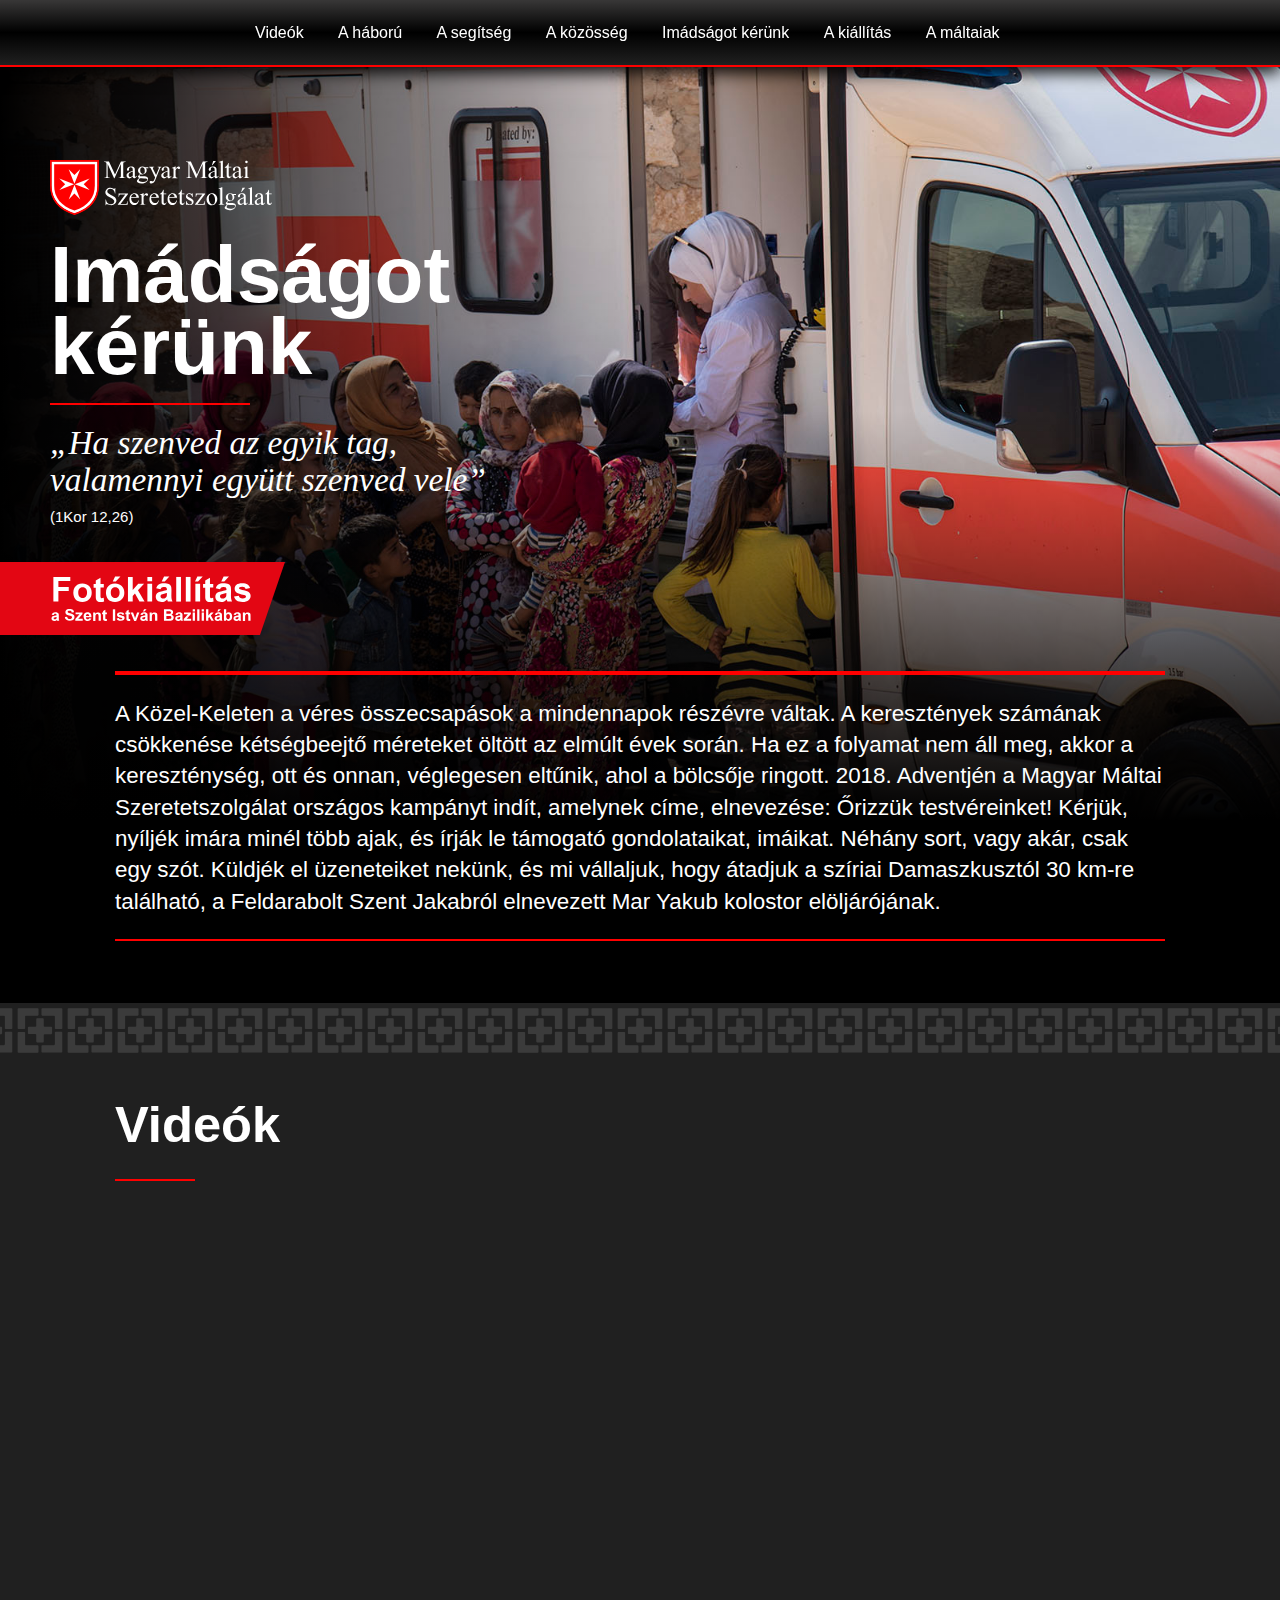
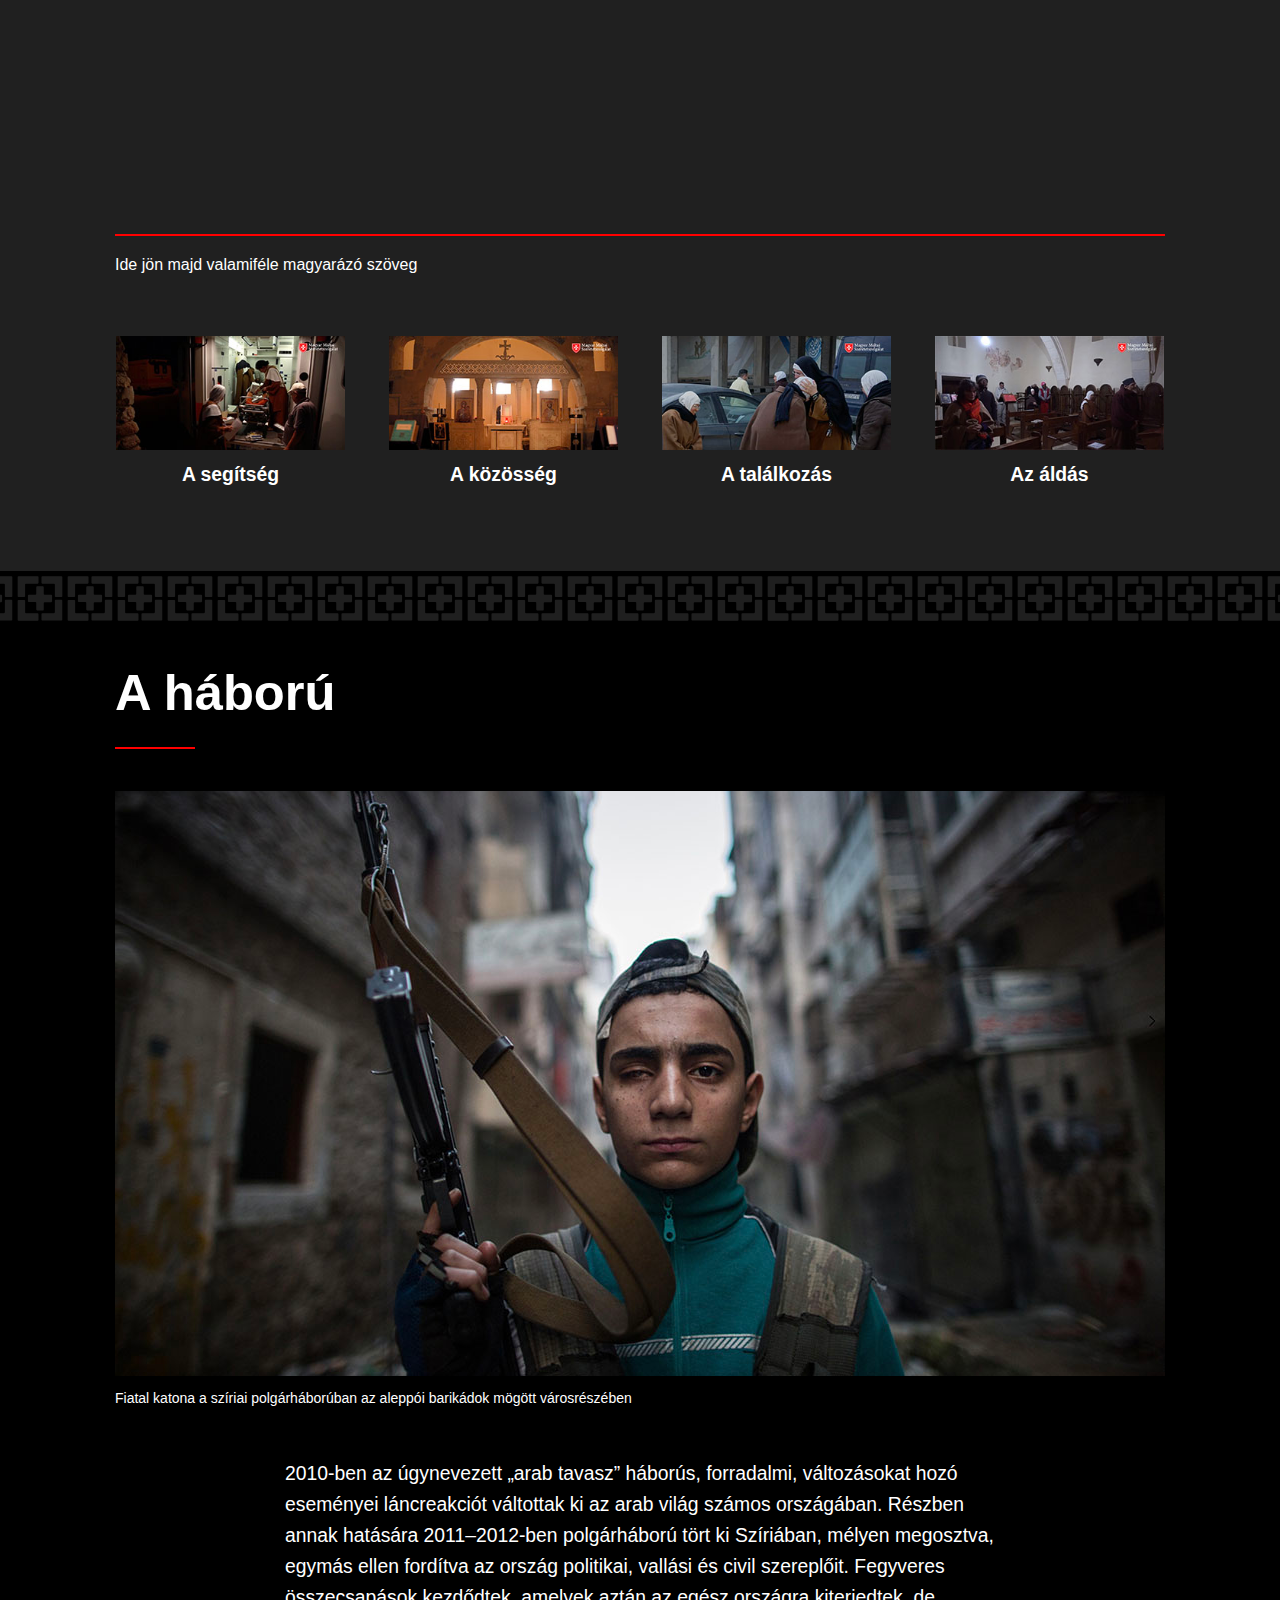
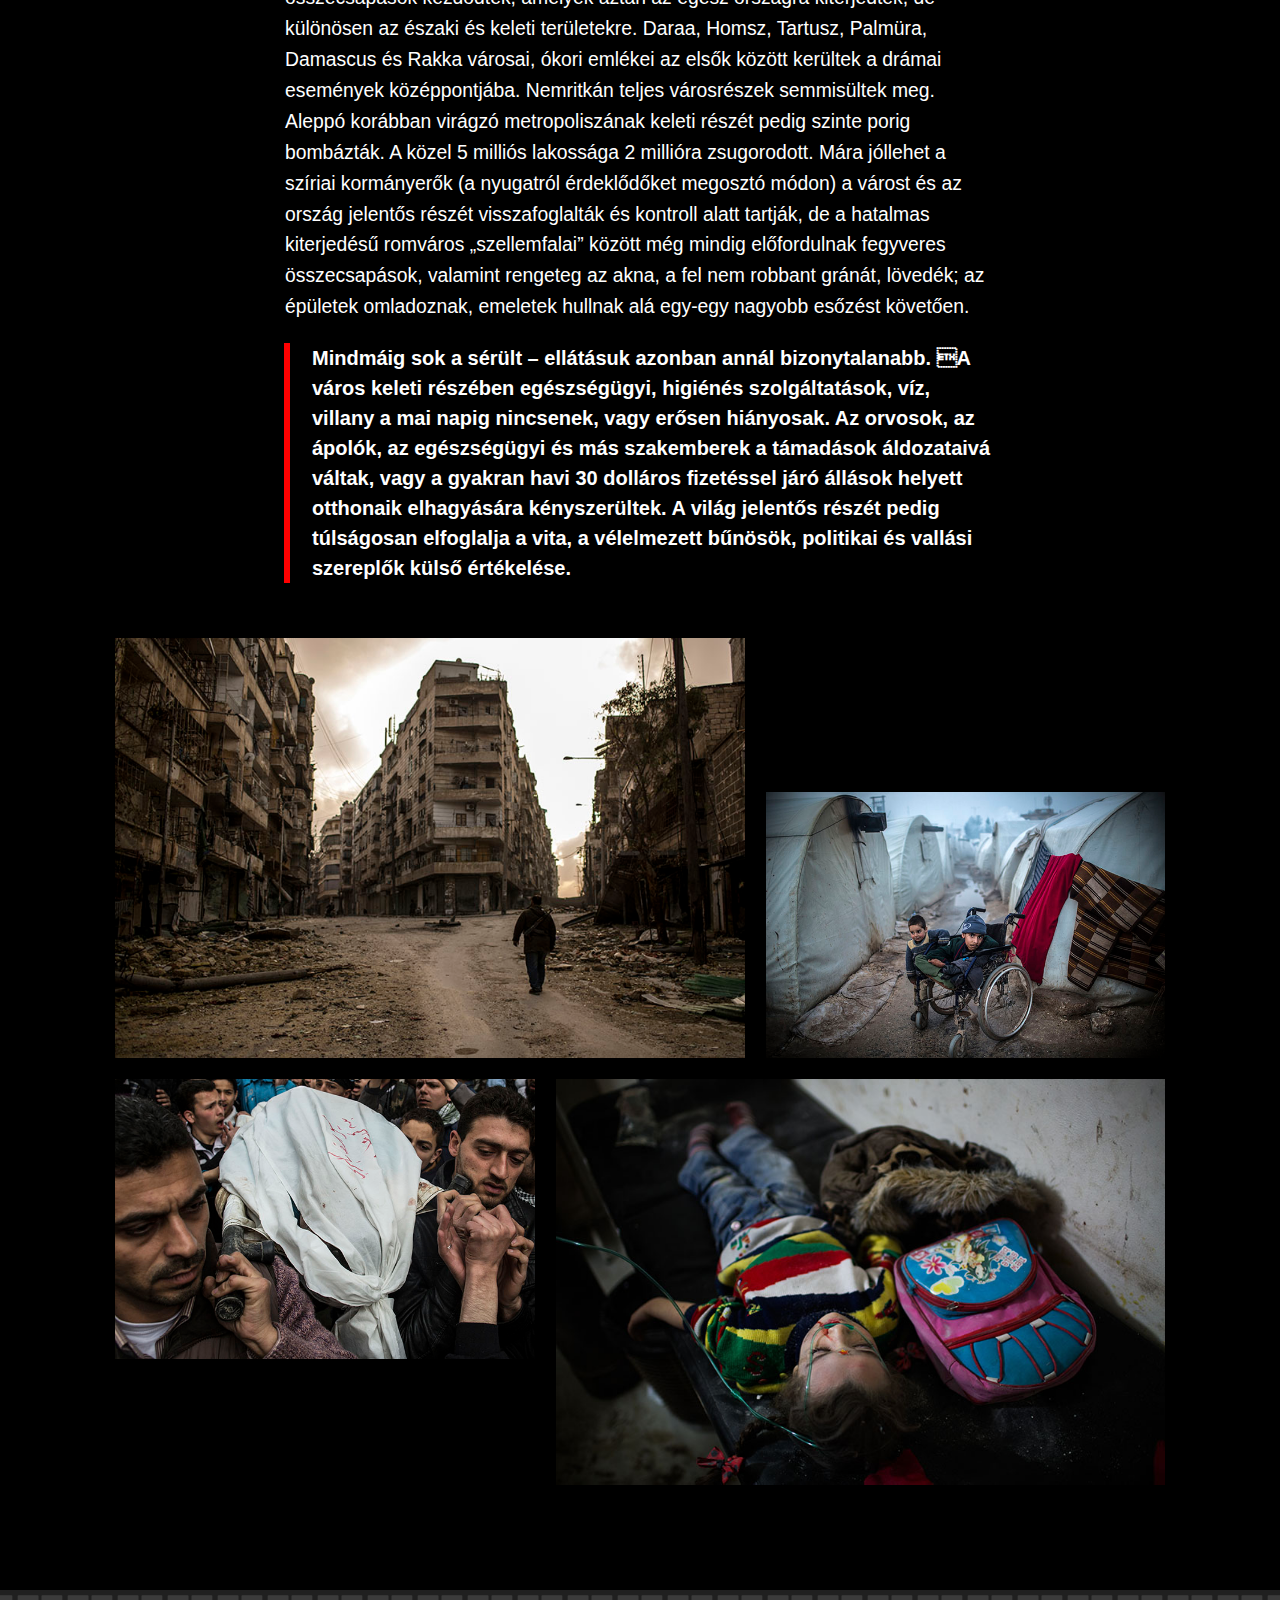
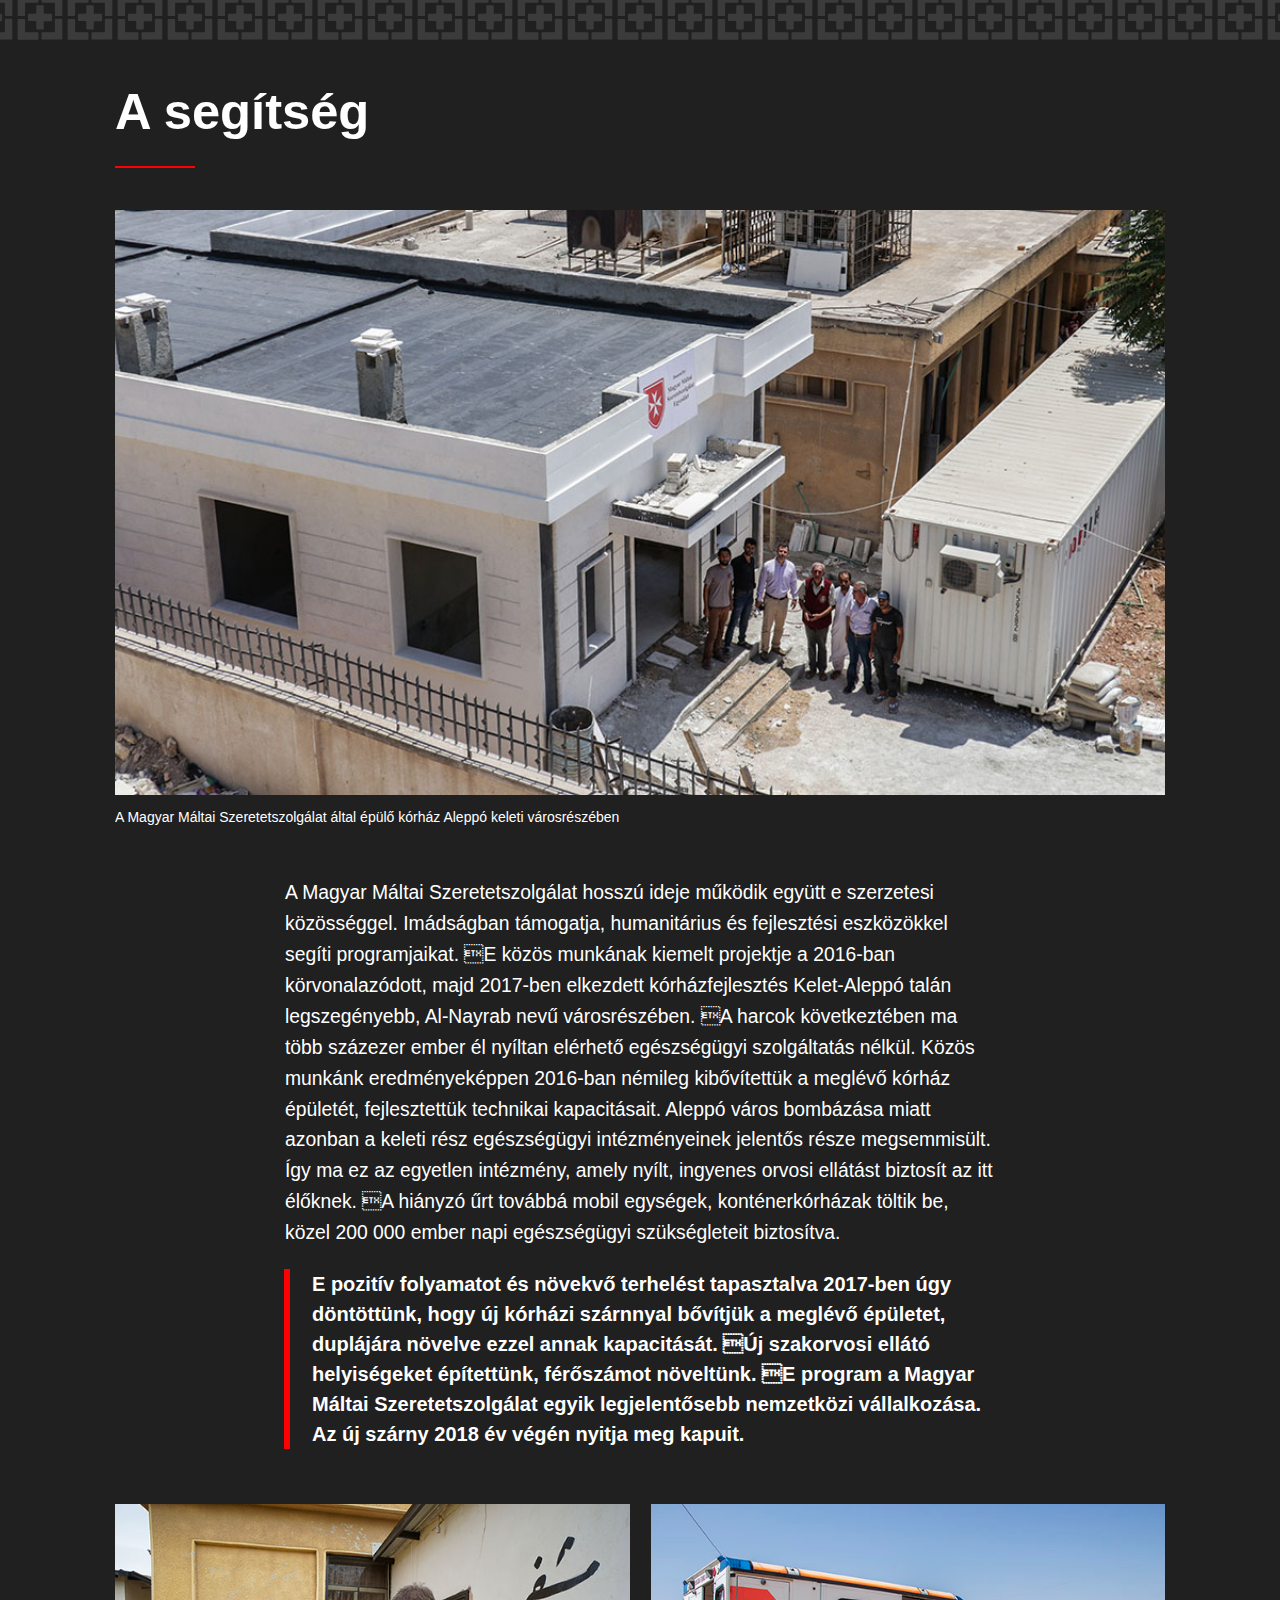
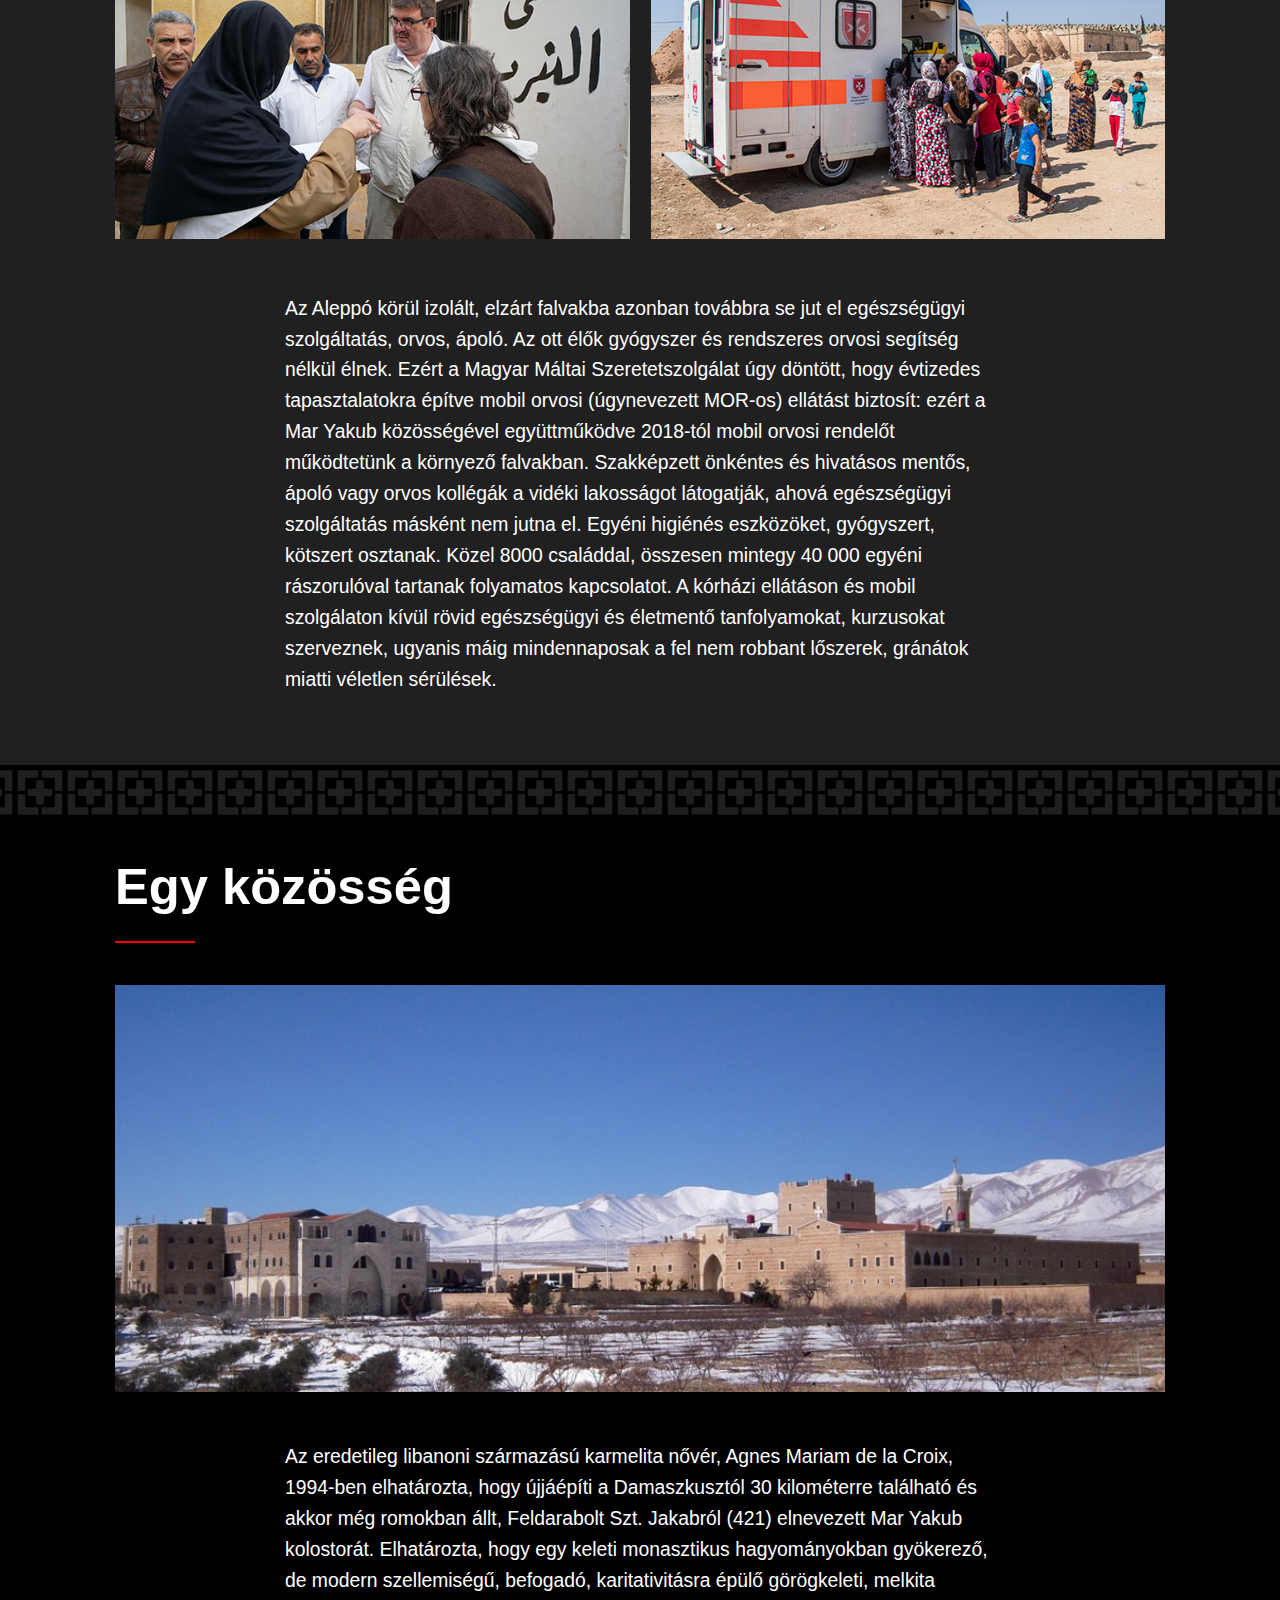
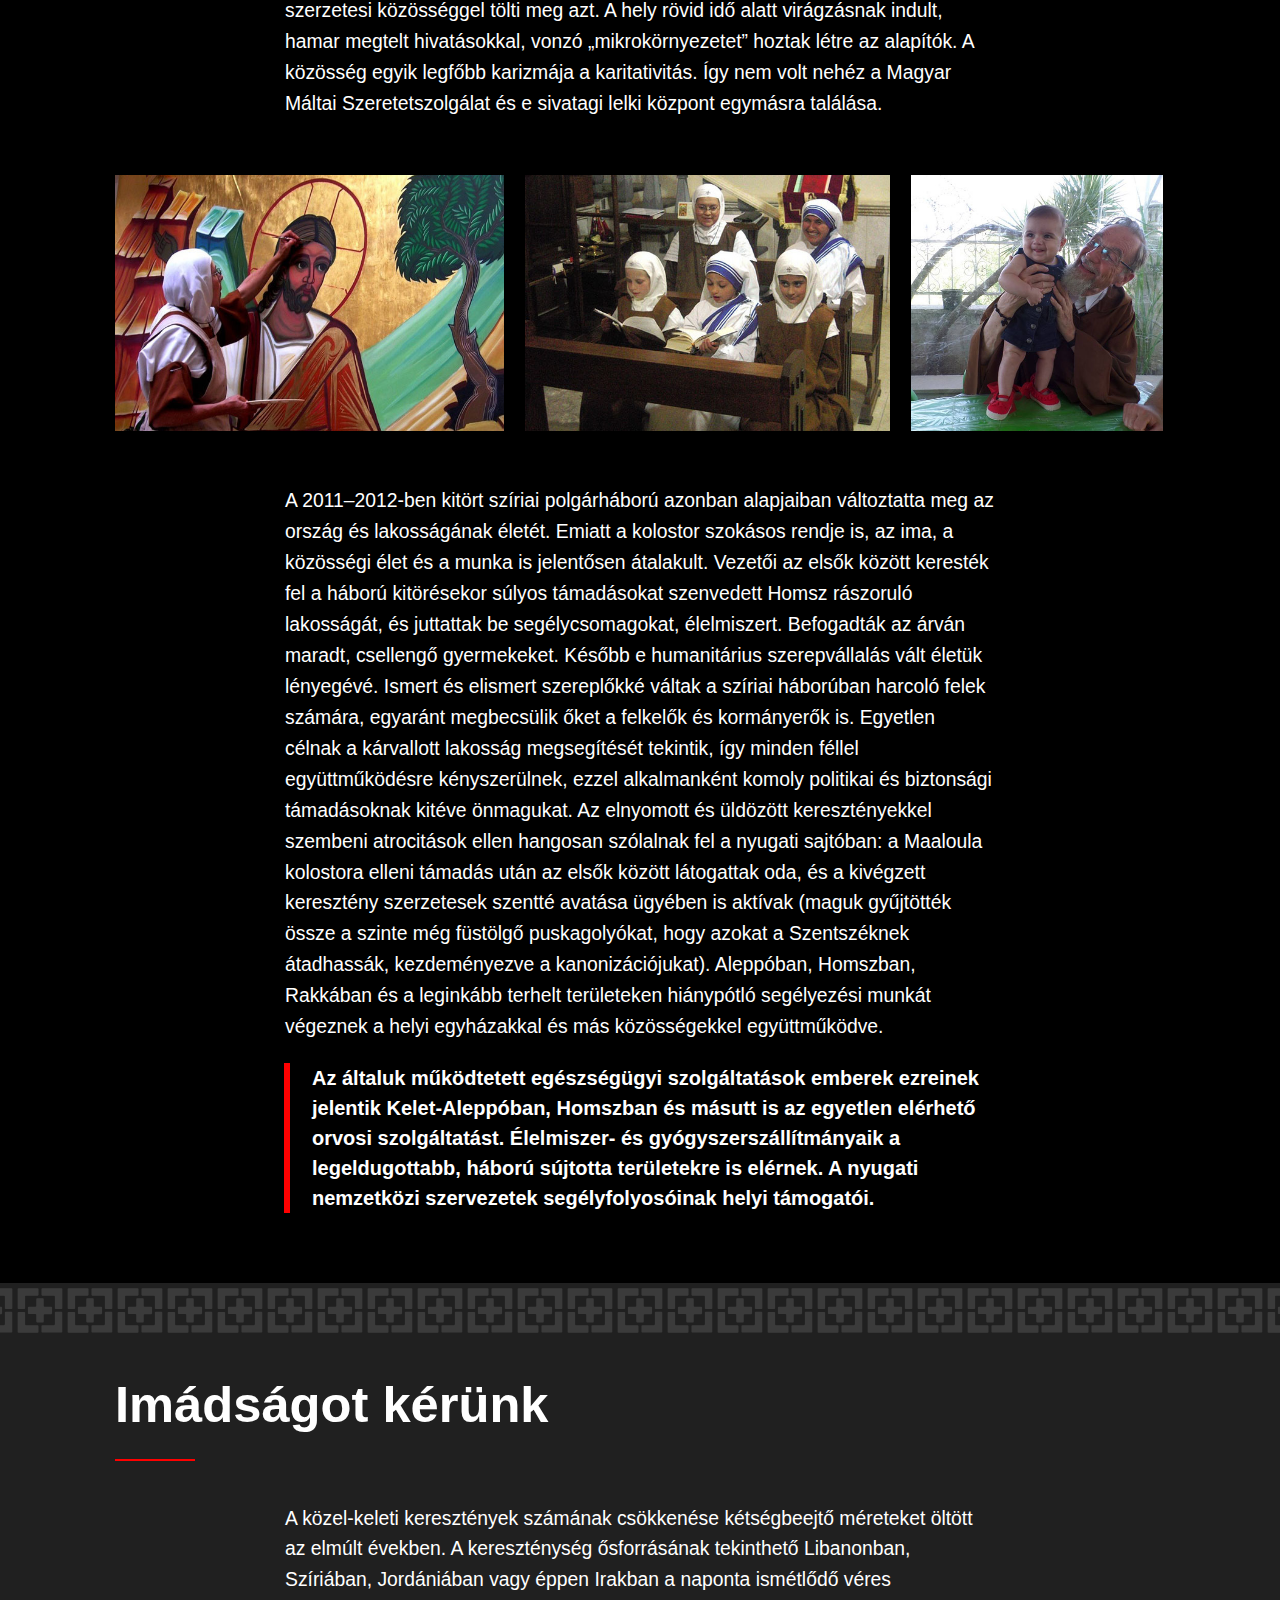
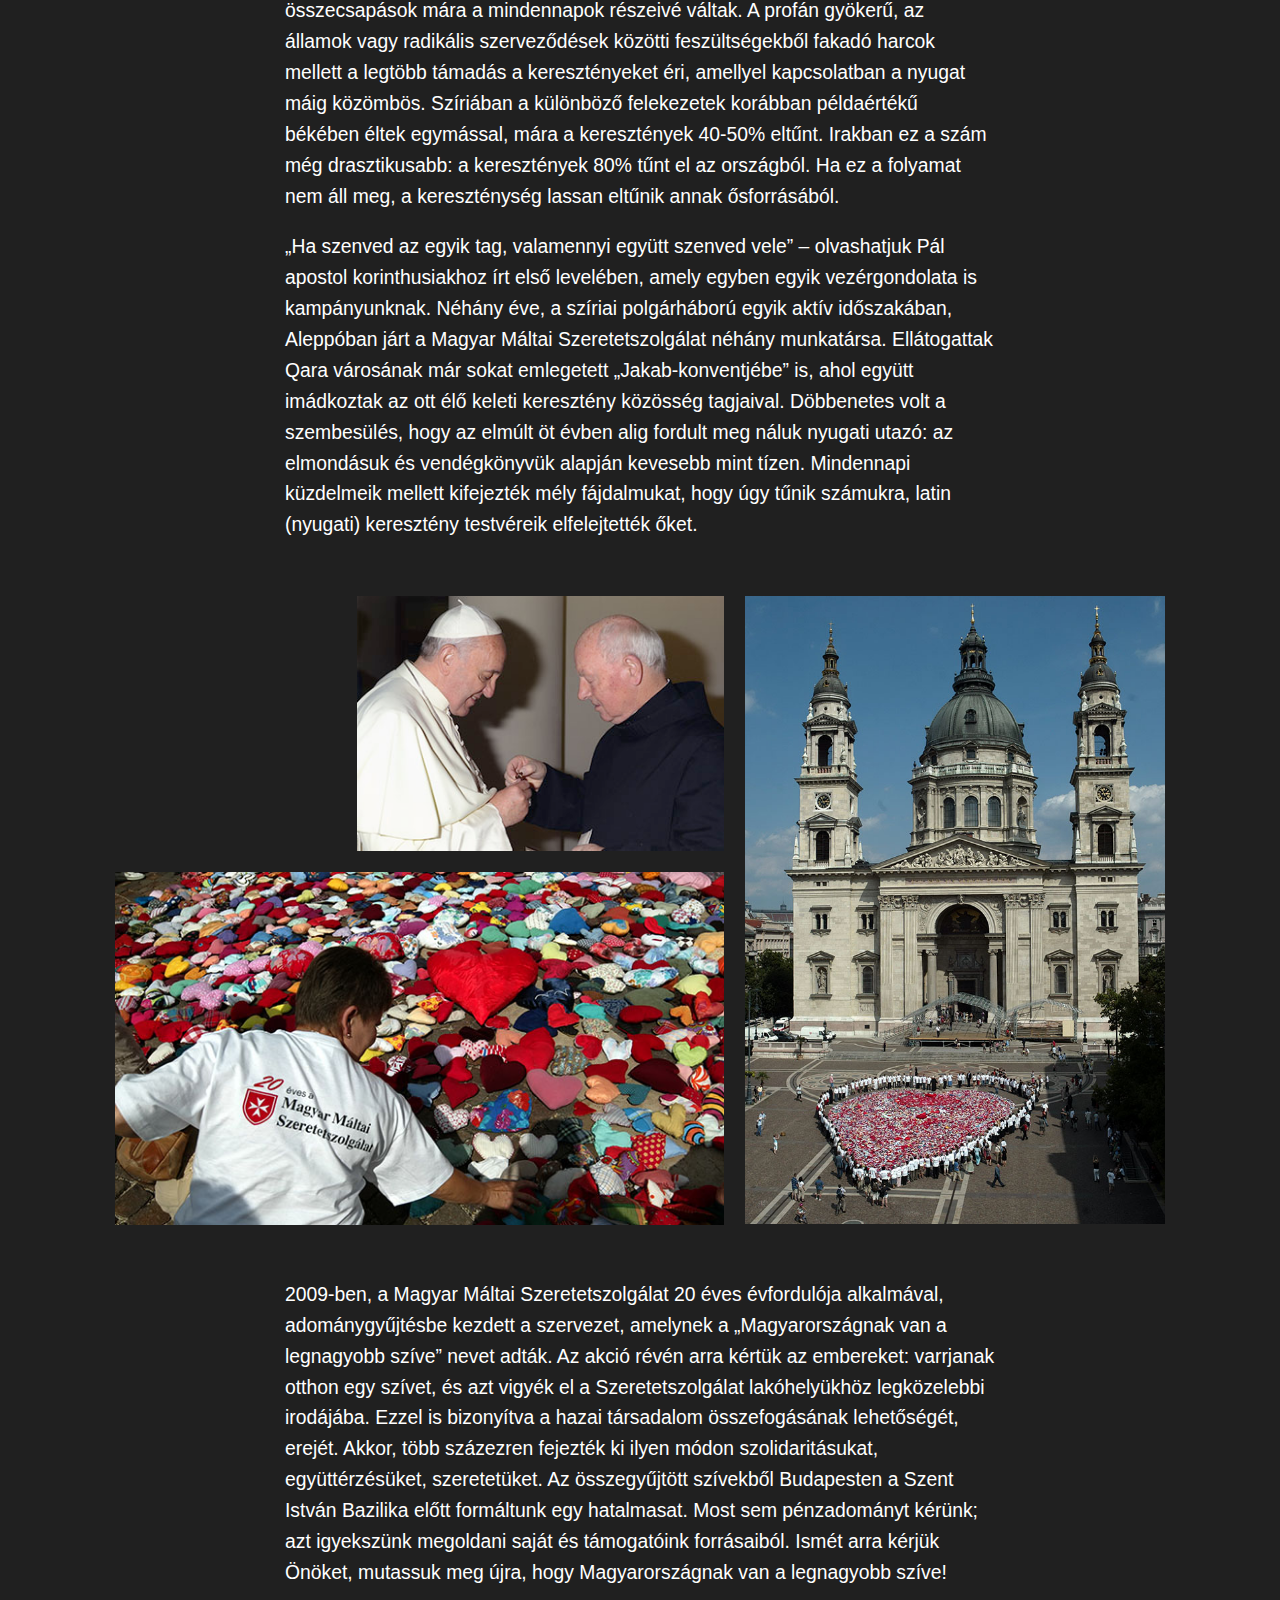
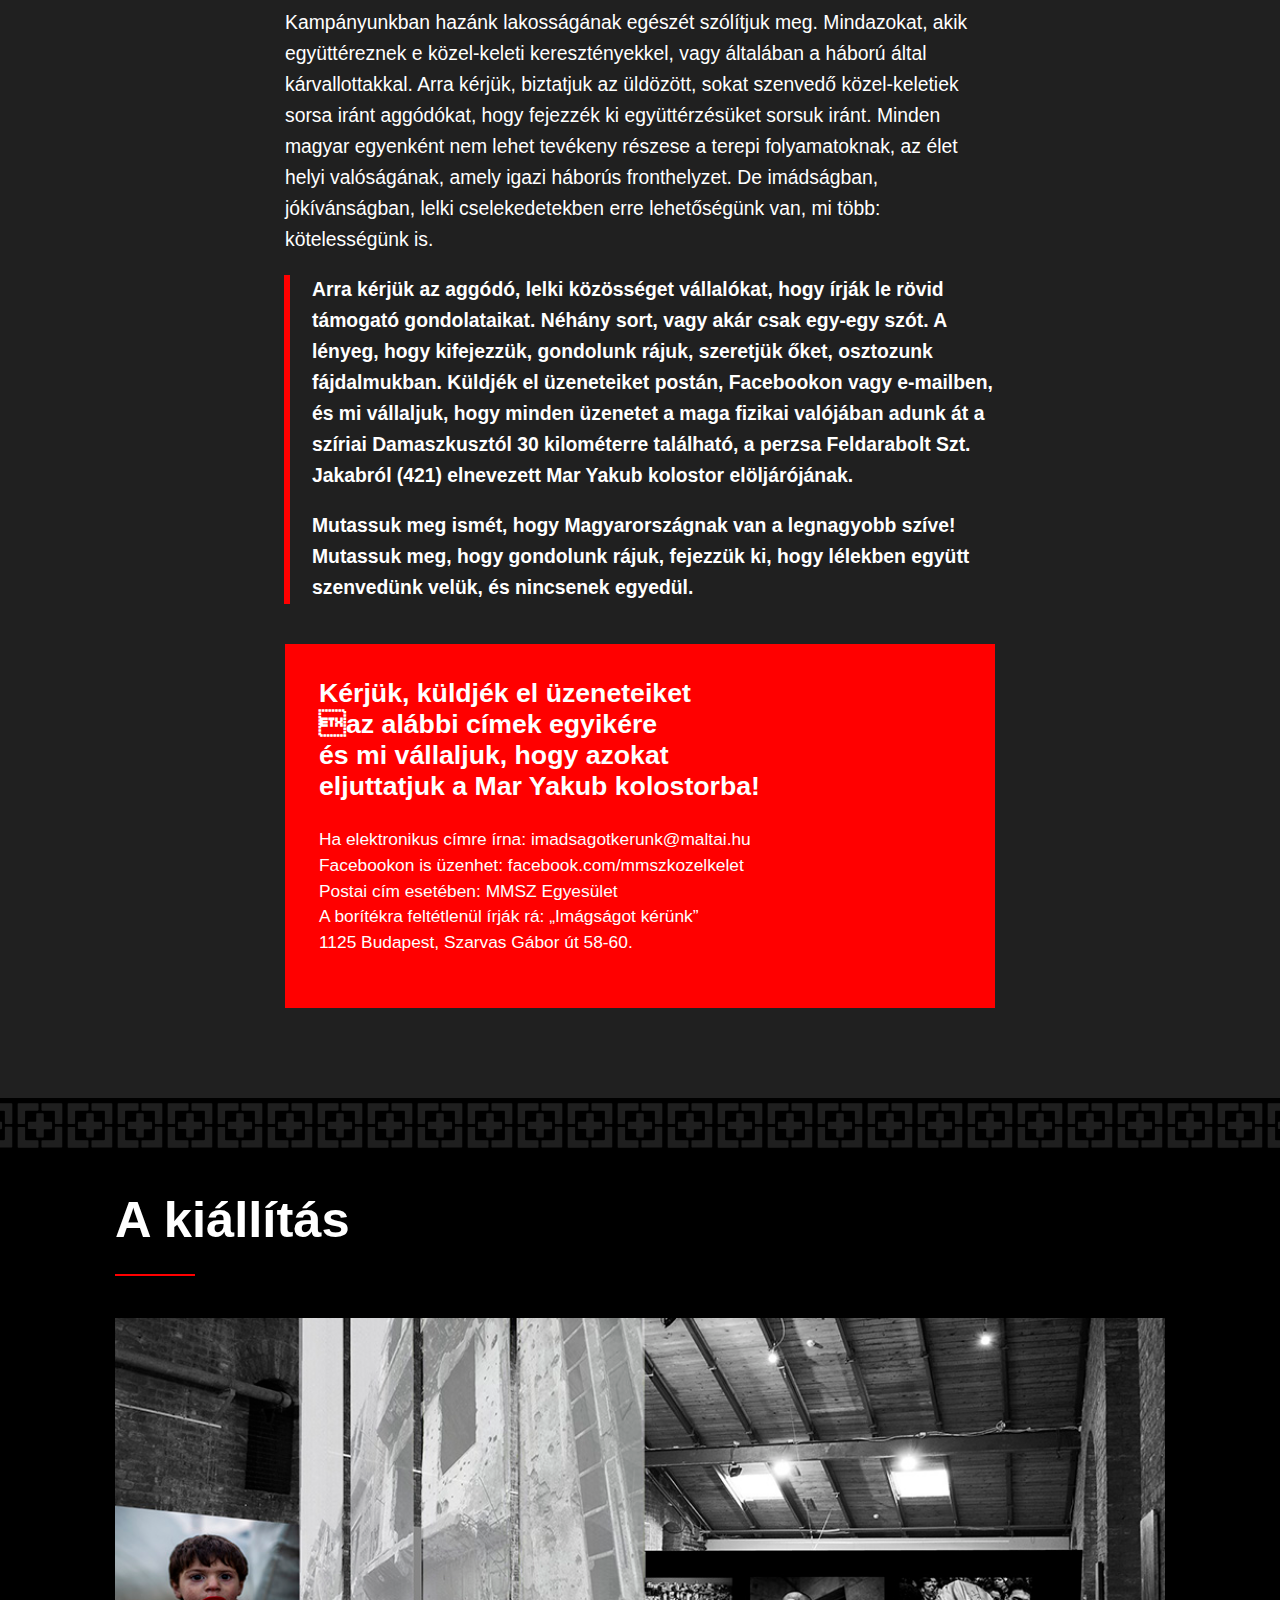
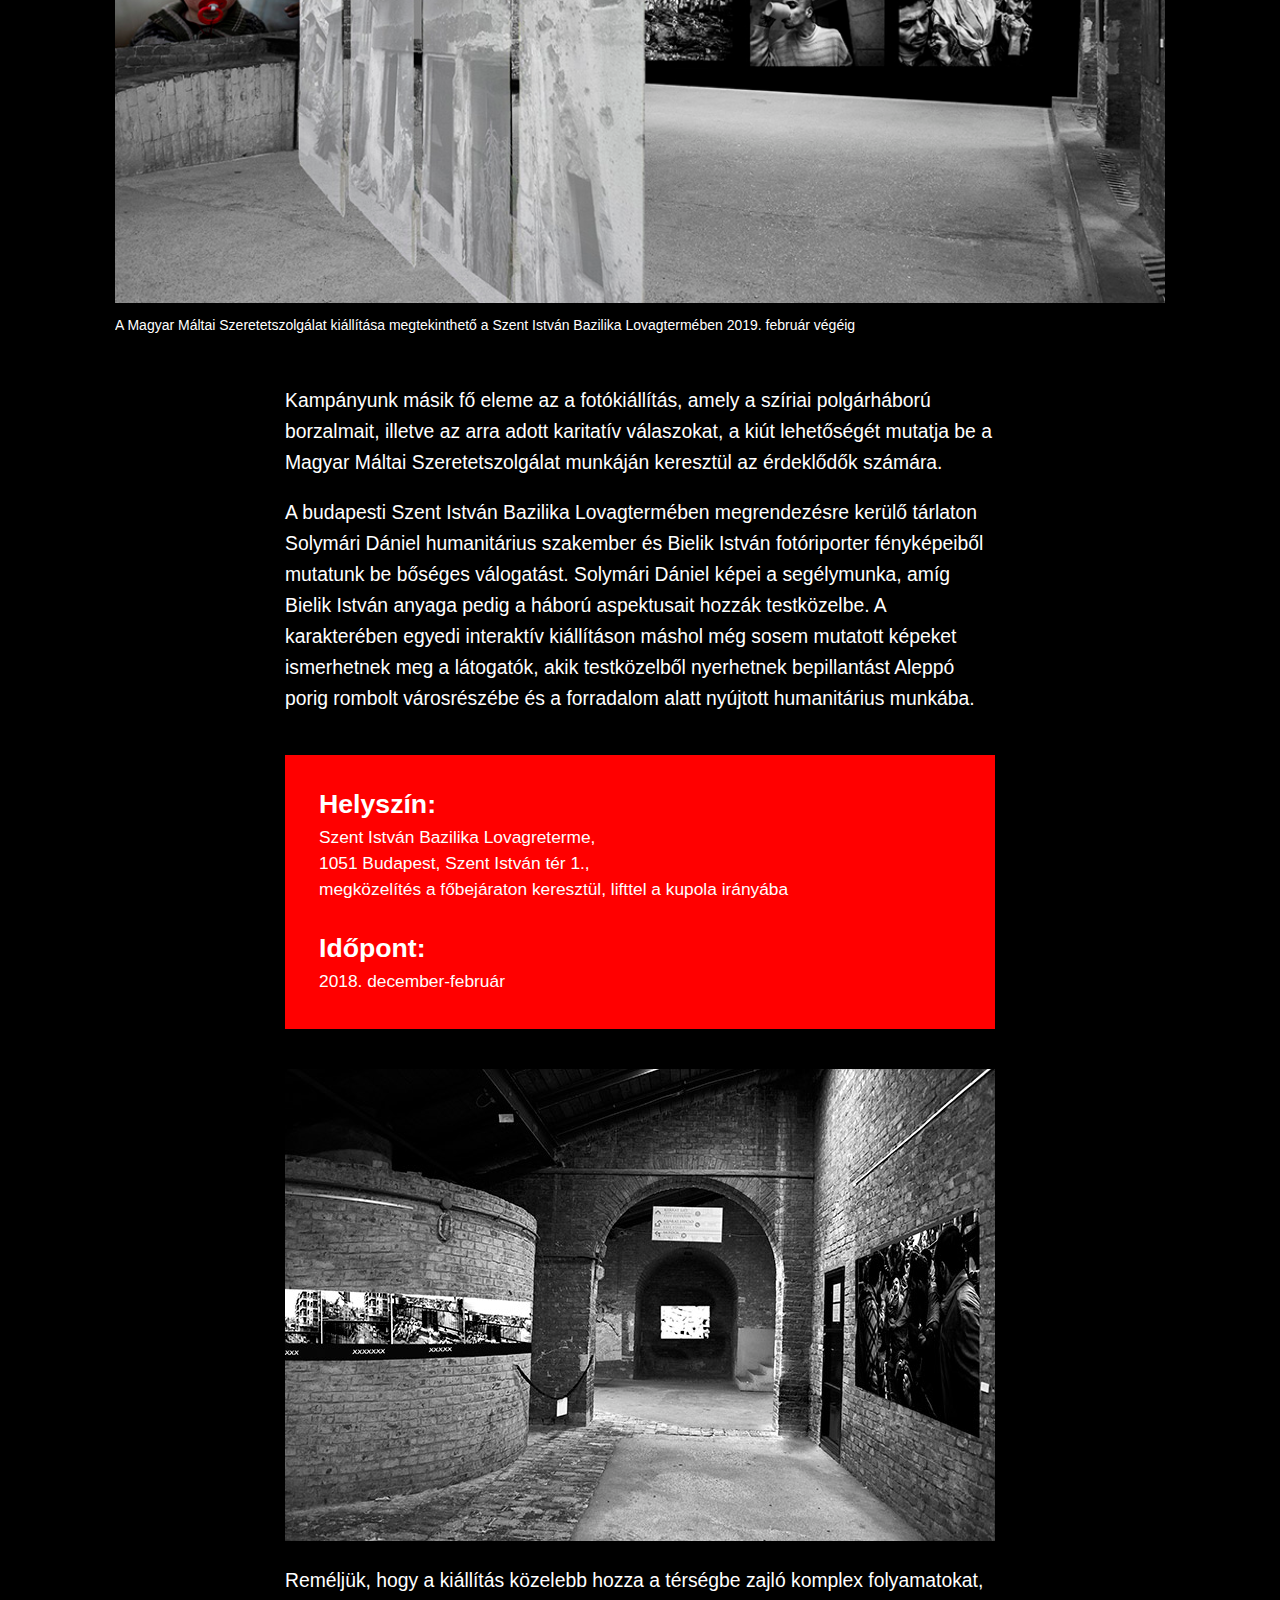
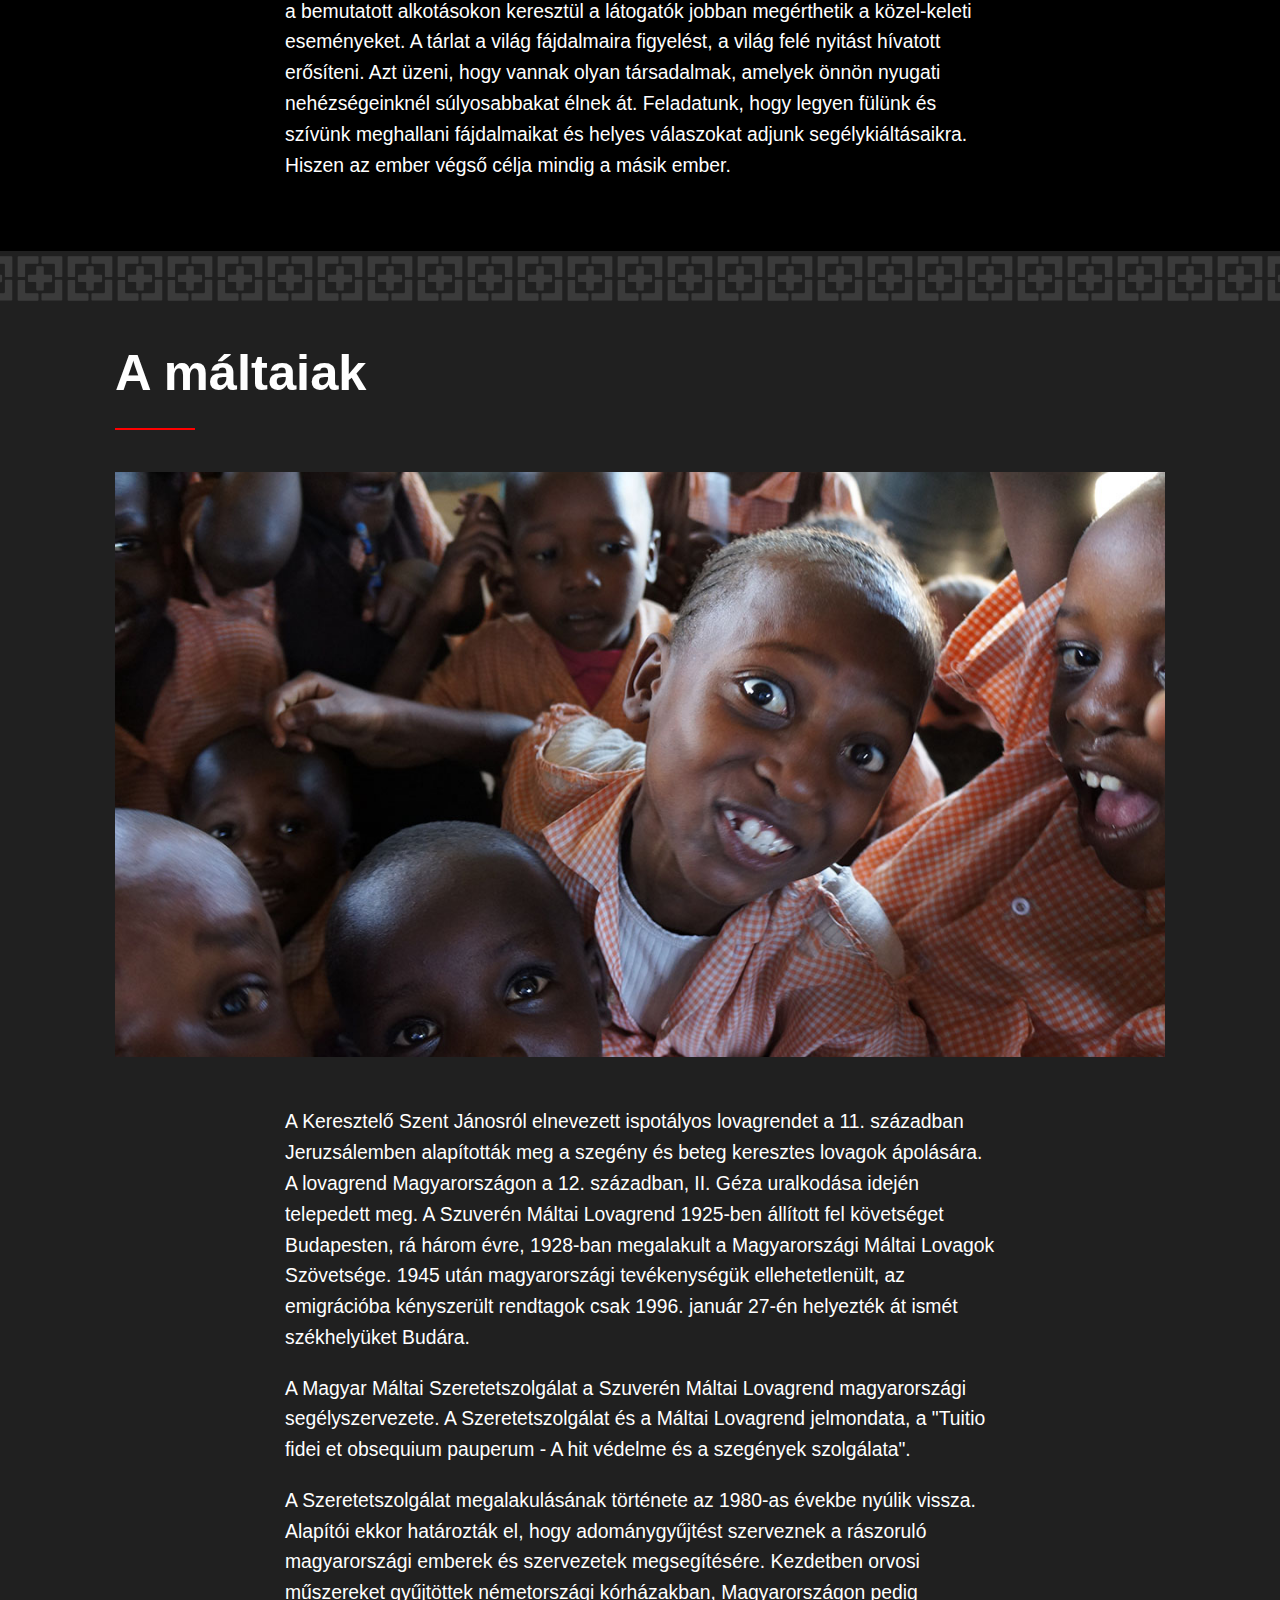
==== commit 960222fc: "kiallitas_piros" ====
--- a/index.html
+++ b/index.html
@@ -25,6 +25,7 @@
                 <hr id="cim_alatti_vonal">
                 <p class="idezet">„Ha szenved az egyik tag,<br/>valamennyi együtt szenved vele” </p>
                 <p class="kepala">(1Kor 12,26)</p>
+                <div><a href="#kiallitas"><img src="images/kiallitas_piros.svg" alt="" id="kiallitas_piros"></a></div>
              </div>
              
         </div>
--- a/page.css
+++ b/page.css
@@ -59,6 +59,12 @@
     font-size: 15px;
     margin-top: 10px;
 }
+#kiallitas_piros {
+    width: 300px;
+    position: relative;
+    left: -65px;
+    margin-top: 5%;
+}
 header .idezet {
     font-size: 25pt;
     line-height: 1.1;
@@ -66,7 +72,7 @@
 }
 #bevezeto {
     max-width: 1050px;
-    margin-top: -200px;
+    margin-top: -210px;
     margin-left: auto;
     margin-right: auto;
     font-size: 1.4em;
@@ -426,15 +432,26 @@
 
     /* Header */
 
+    #kiallitas_piros {
+        margin-top: 2,5%;
+    }
+
     #nagy_kep {
         width: 100%;
-        padding-top: 45%;
+        padding-top: 40%;
         height: 200px;
     }
     #cim {
         margin-left: 50px;
         position: absolute;
-        top: 50px;
+        top: 60%;
+    }
+    #bevezeto {
+        margin-top: 270px;
+        padding: 50px;
+        font-size: 18px;
+        z-index: 5;
+
     }
 }
 @media screen and (max-width: 650px){
@@ -443,29 +460,42 @@
 
     h1 {
         font-size: 13vw;
+        margin: 4vw 0px;
     }
     #logo_kepen {
-        width: 50%;
+        width: 55%;
+        height: auto;
     }
     #bevezeto {
-        margin-top: 75px;
+        margin-top: 44%;
         padding: 25px;
         font-size: 17px;
         z-index: 5;
 
     }
     #cim {
-        top: 45%;
+        top: 57%;
         margin-left: 25px;
         margin-right: 25px;
     }
+    .kepala {
+        font-size: 3vw;
+        margin-top: 2%;
+    }
+
     #cim_alatti_vonal {
         width: 30%;
     }
     header .idezet {
         font-size: 5vw;
-    }
-    
+        margin-top: 4%;
+    }
+    #kiallitas_piros {
+        width: 65%;
+        left: -15%;
+    }
+
+
     /* Article */
 
     section {
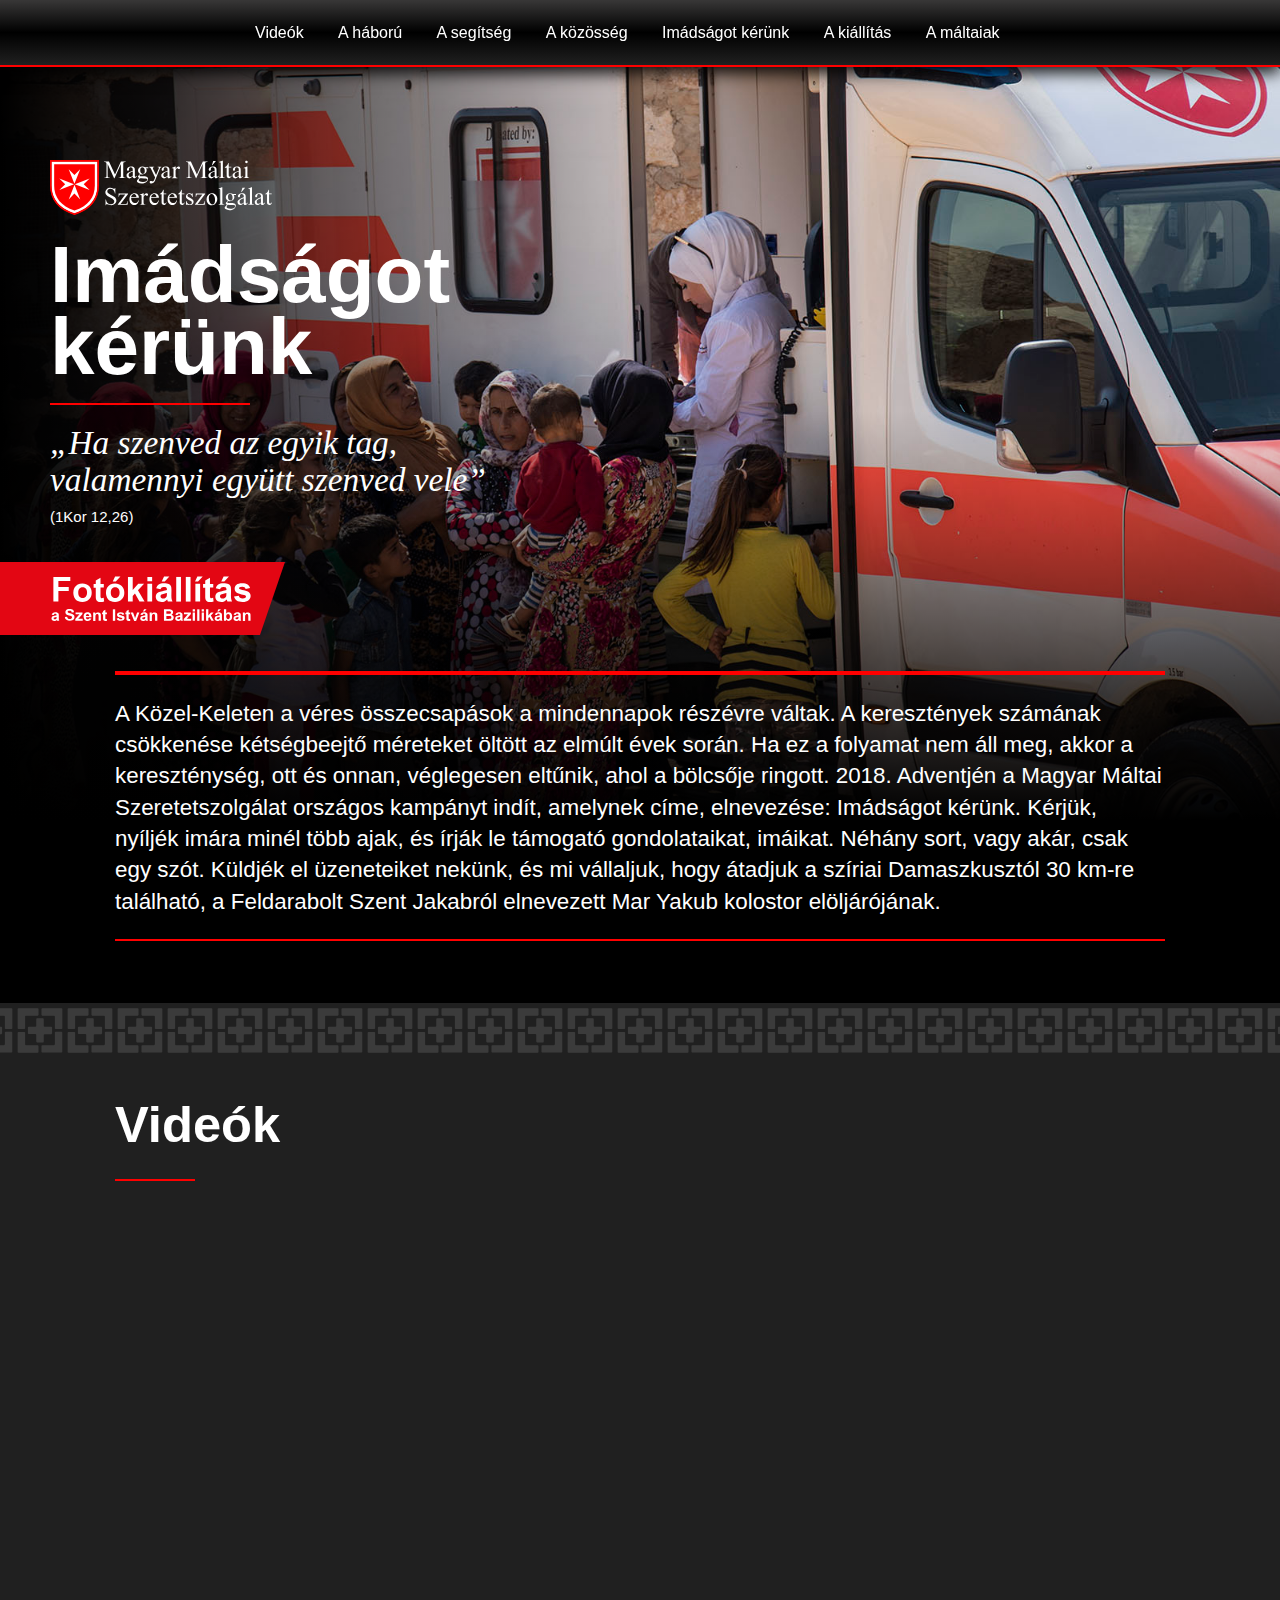
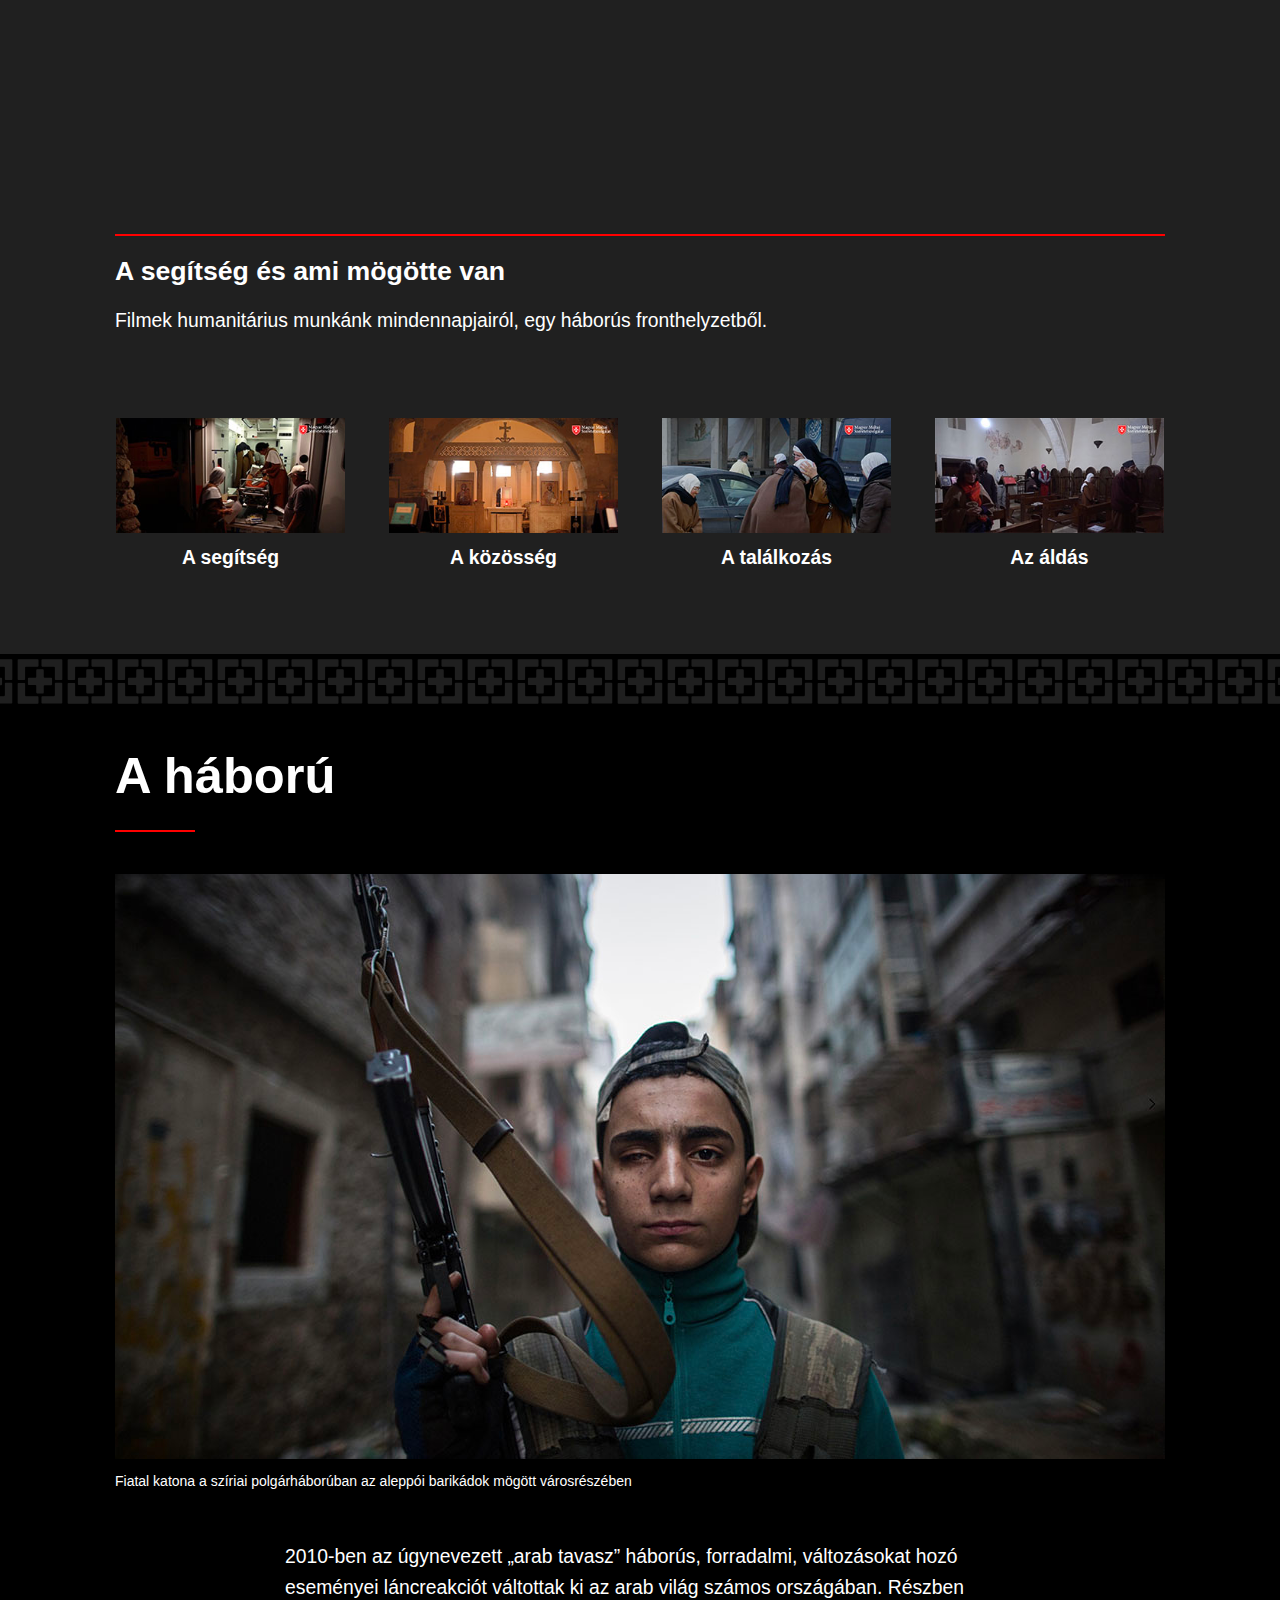
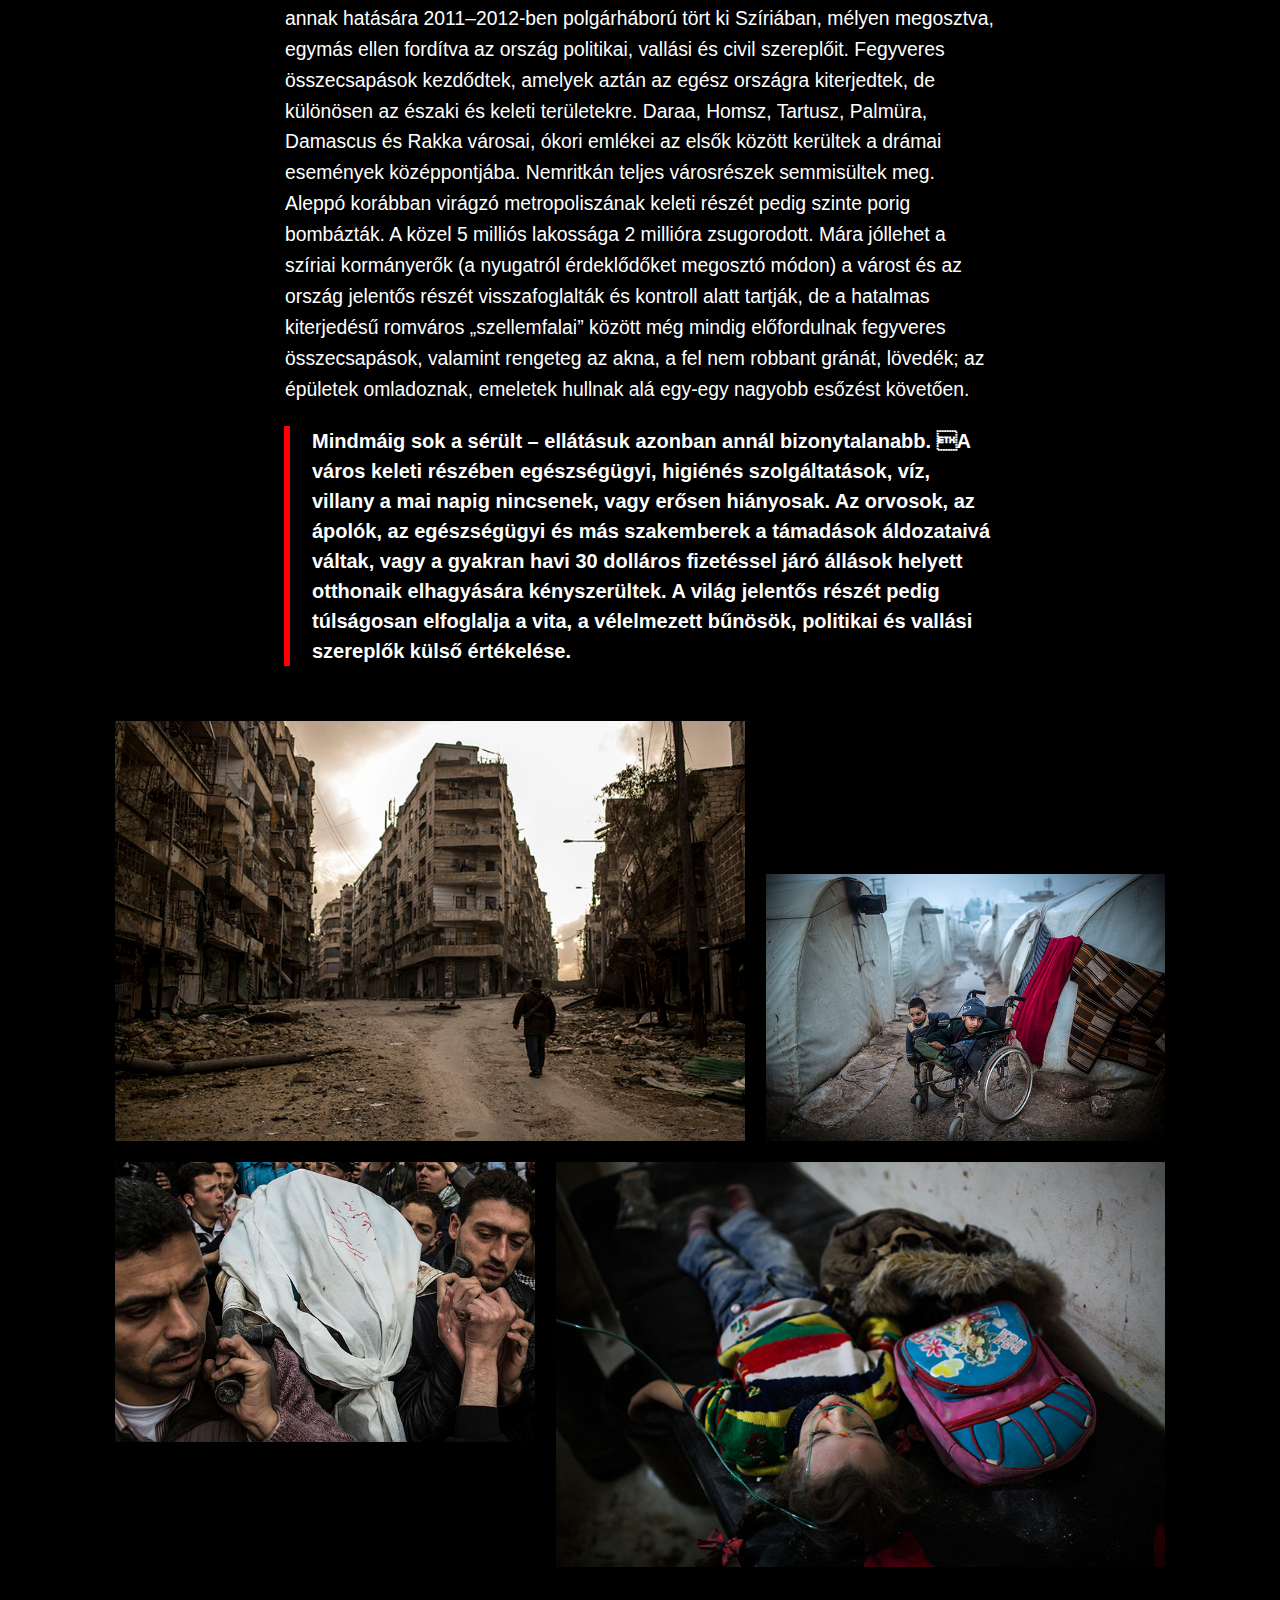
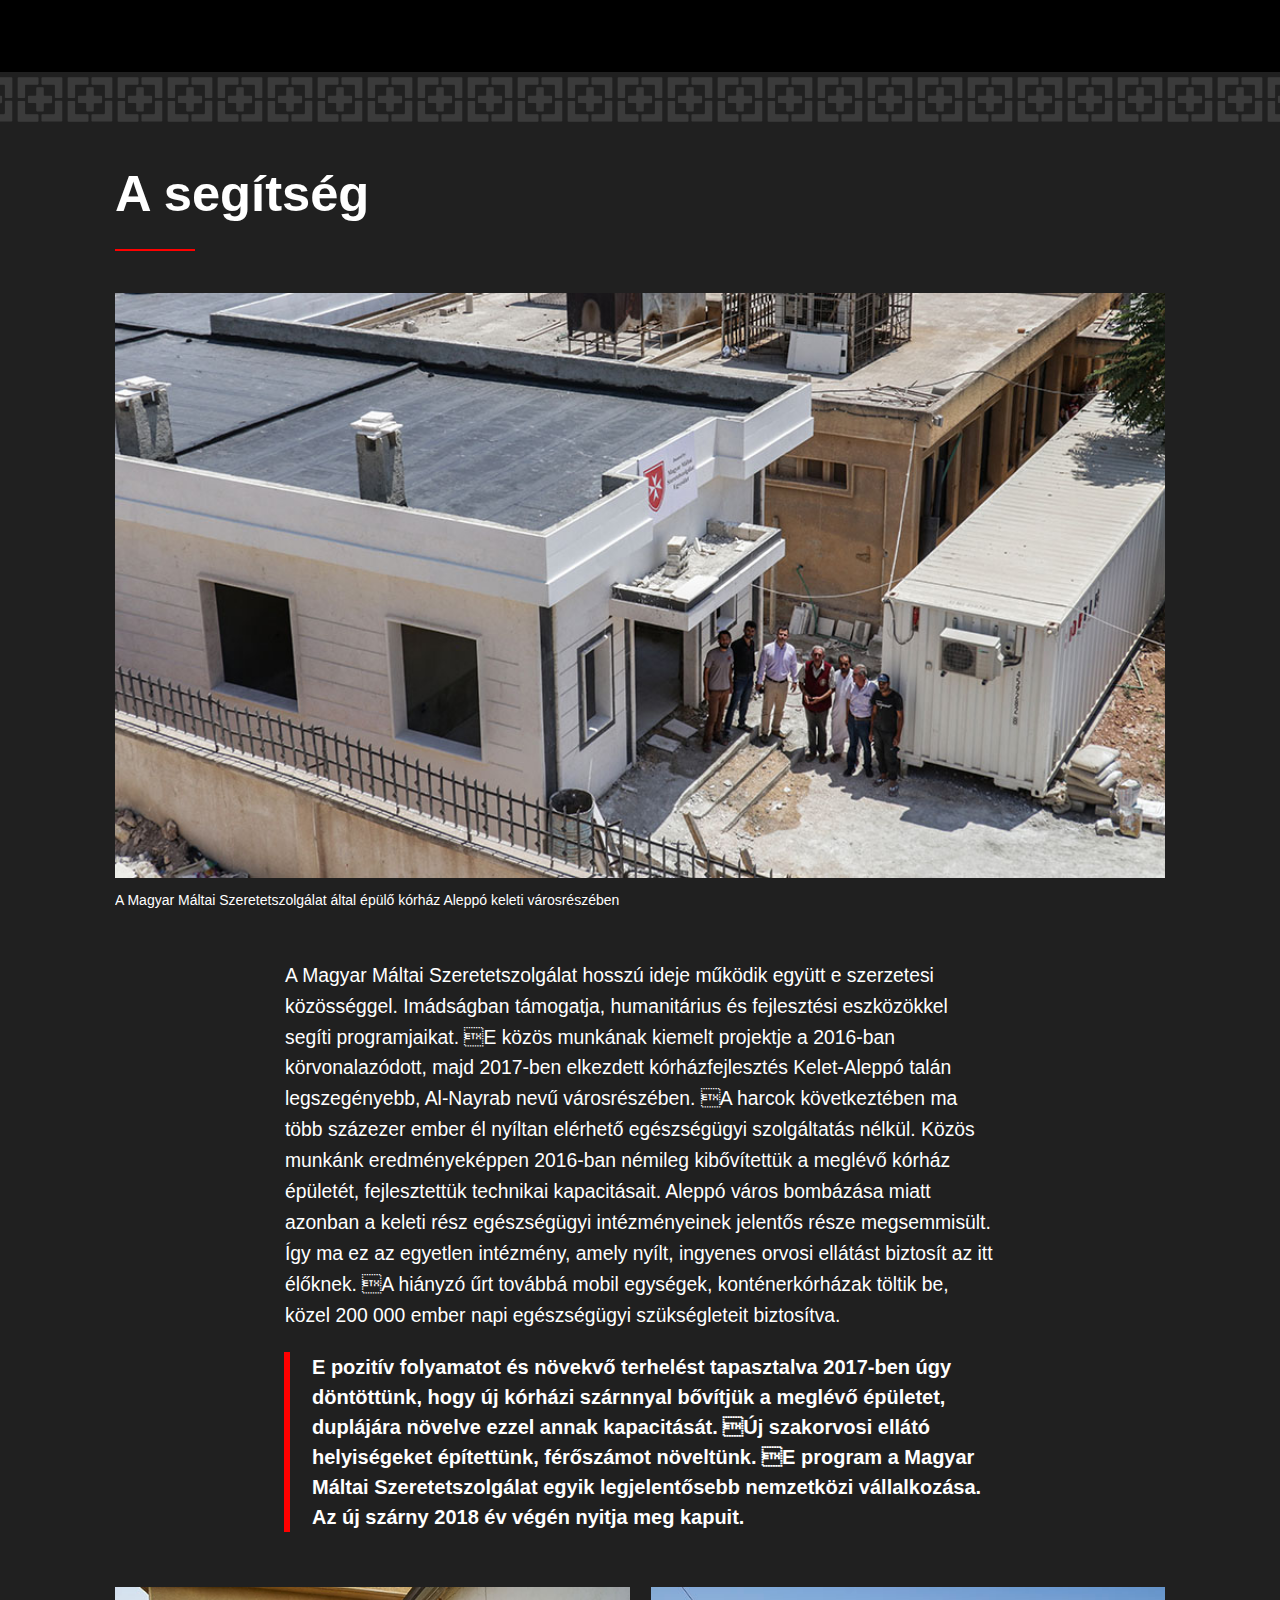
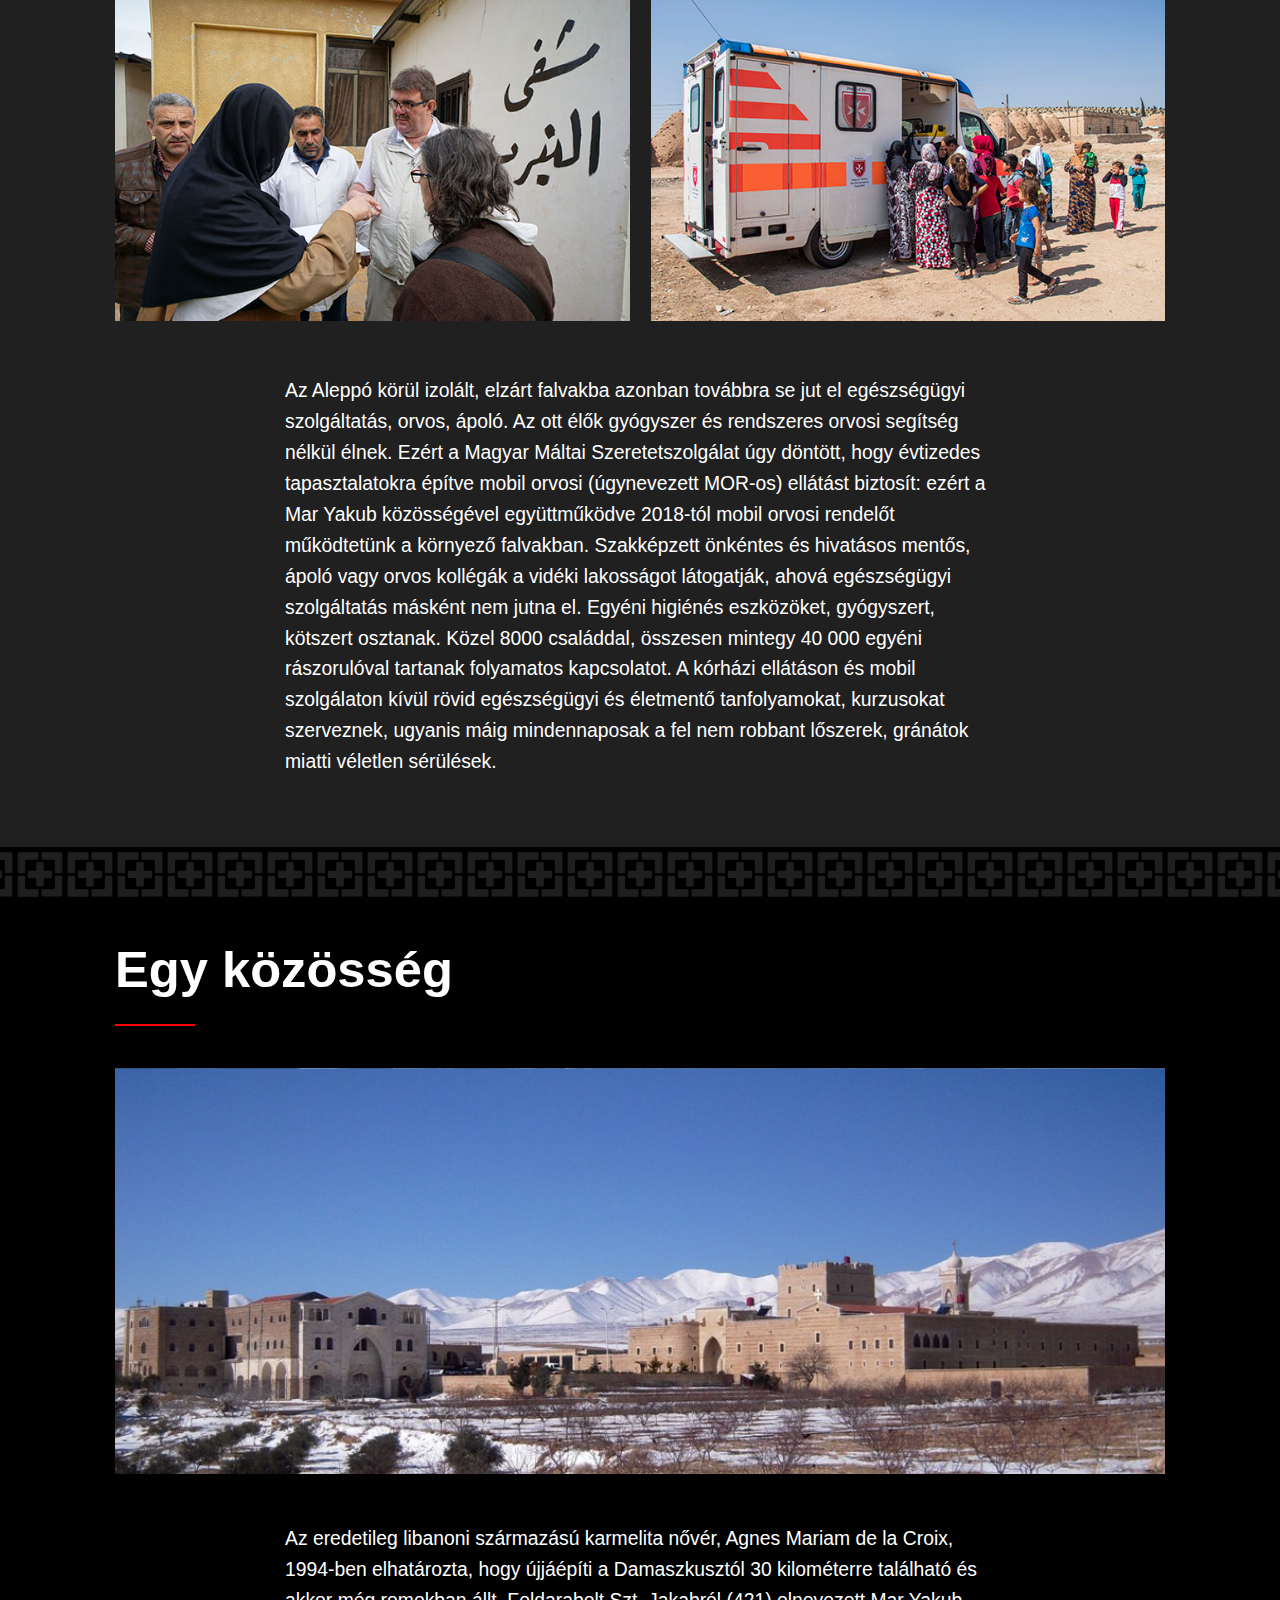
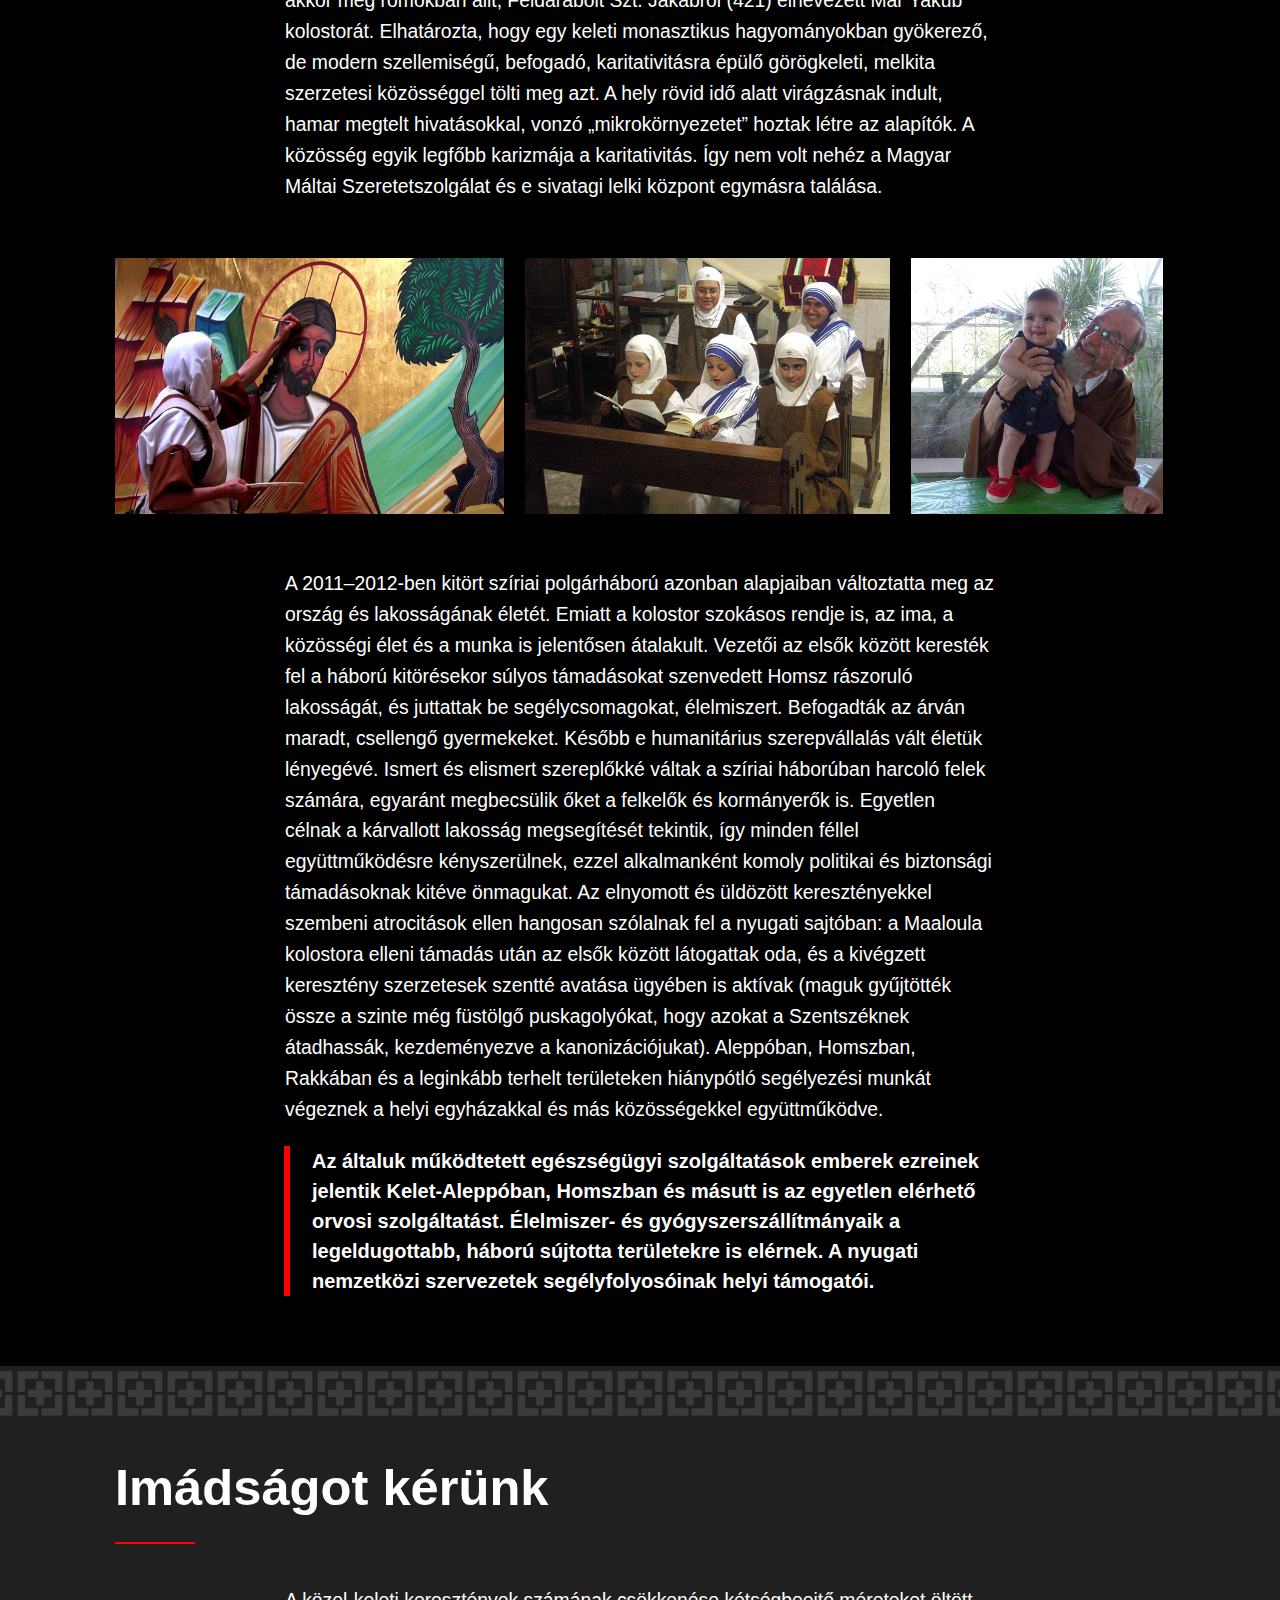
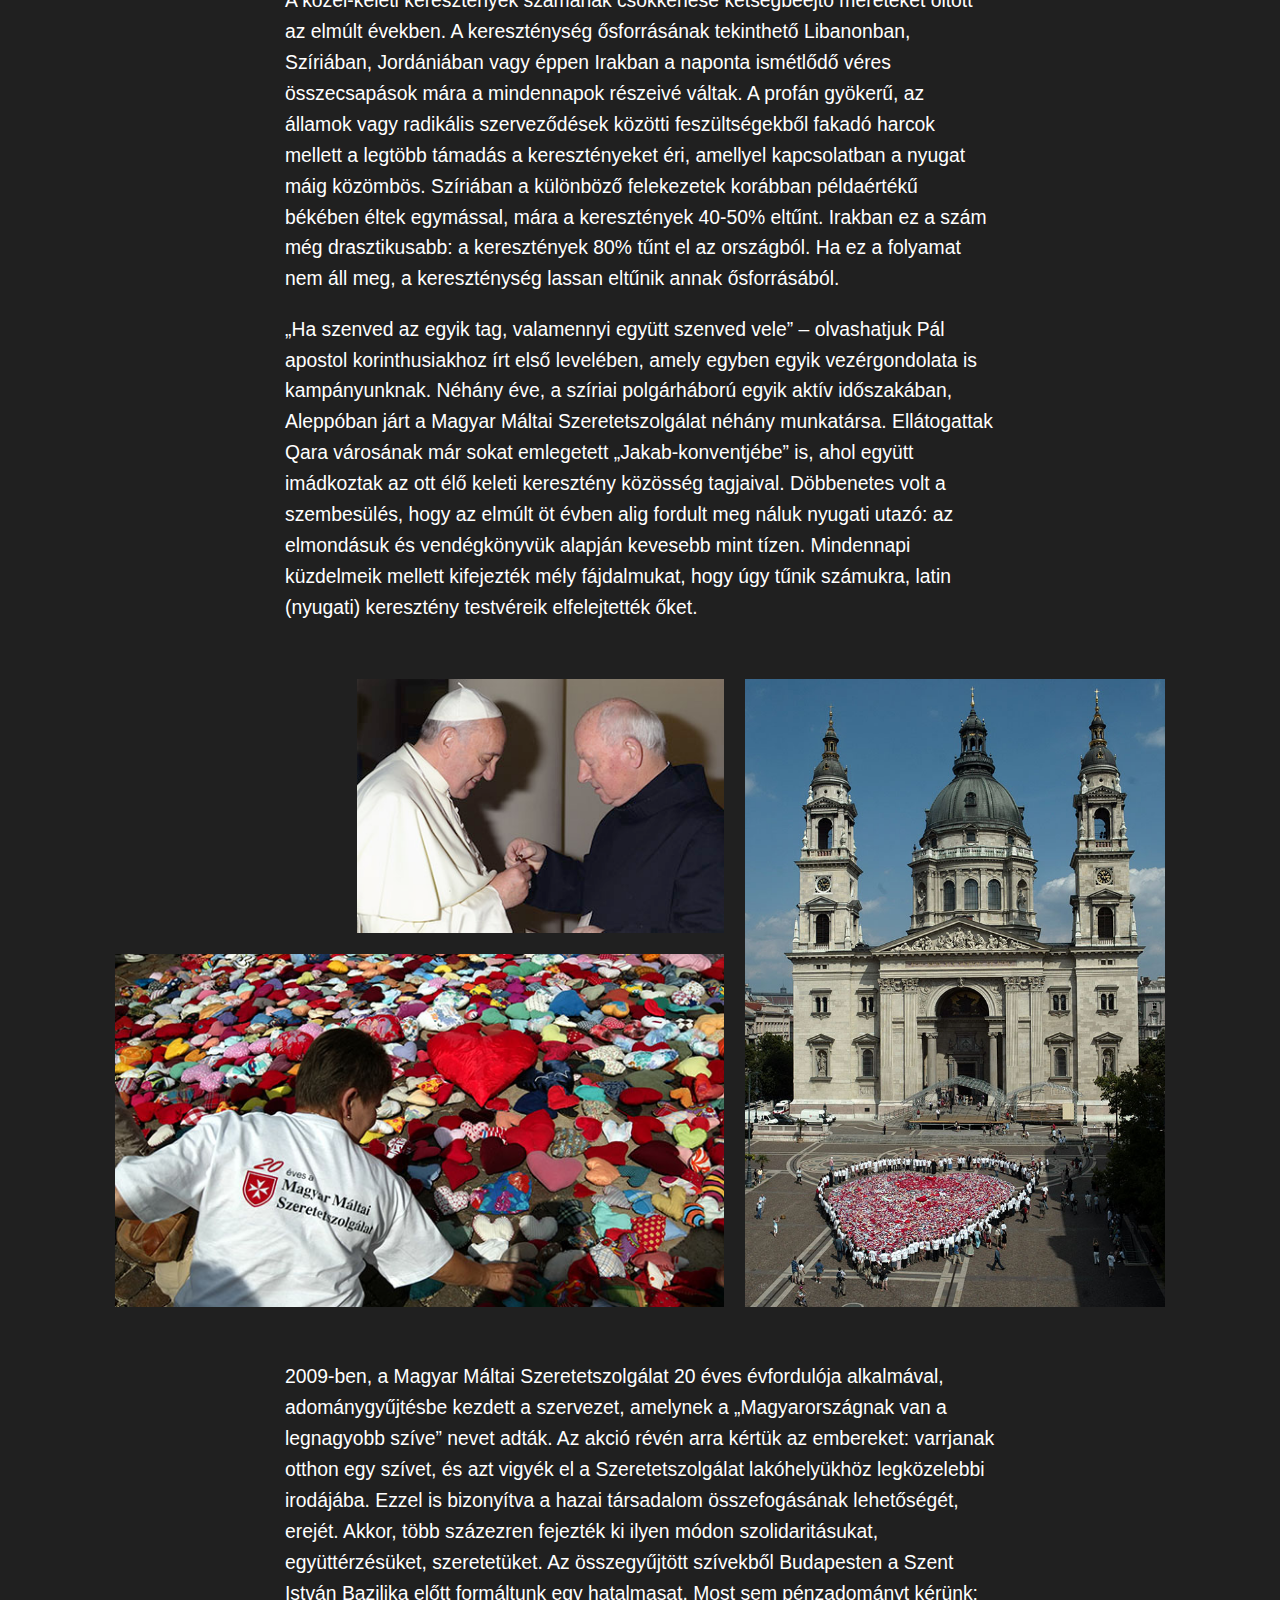
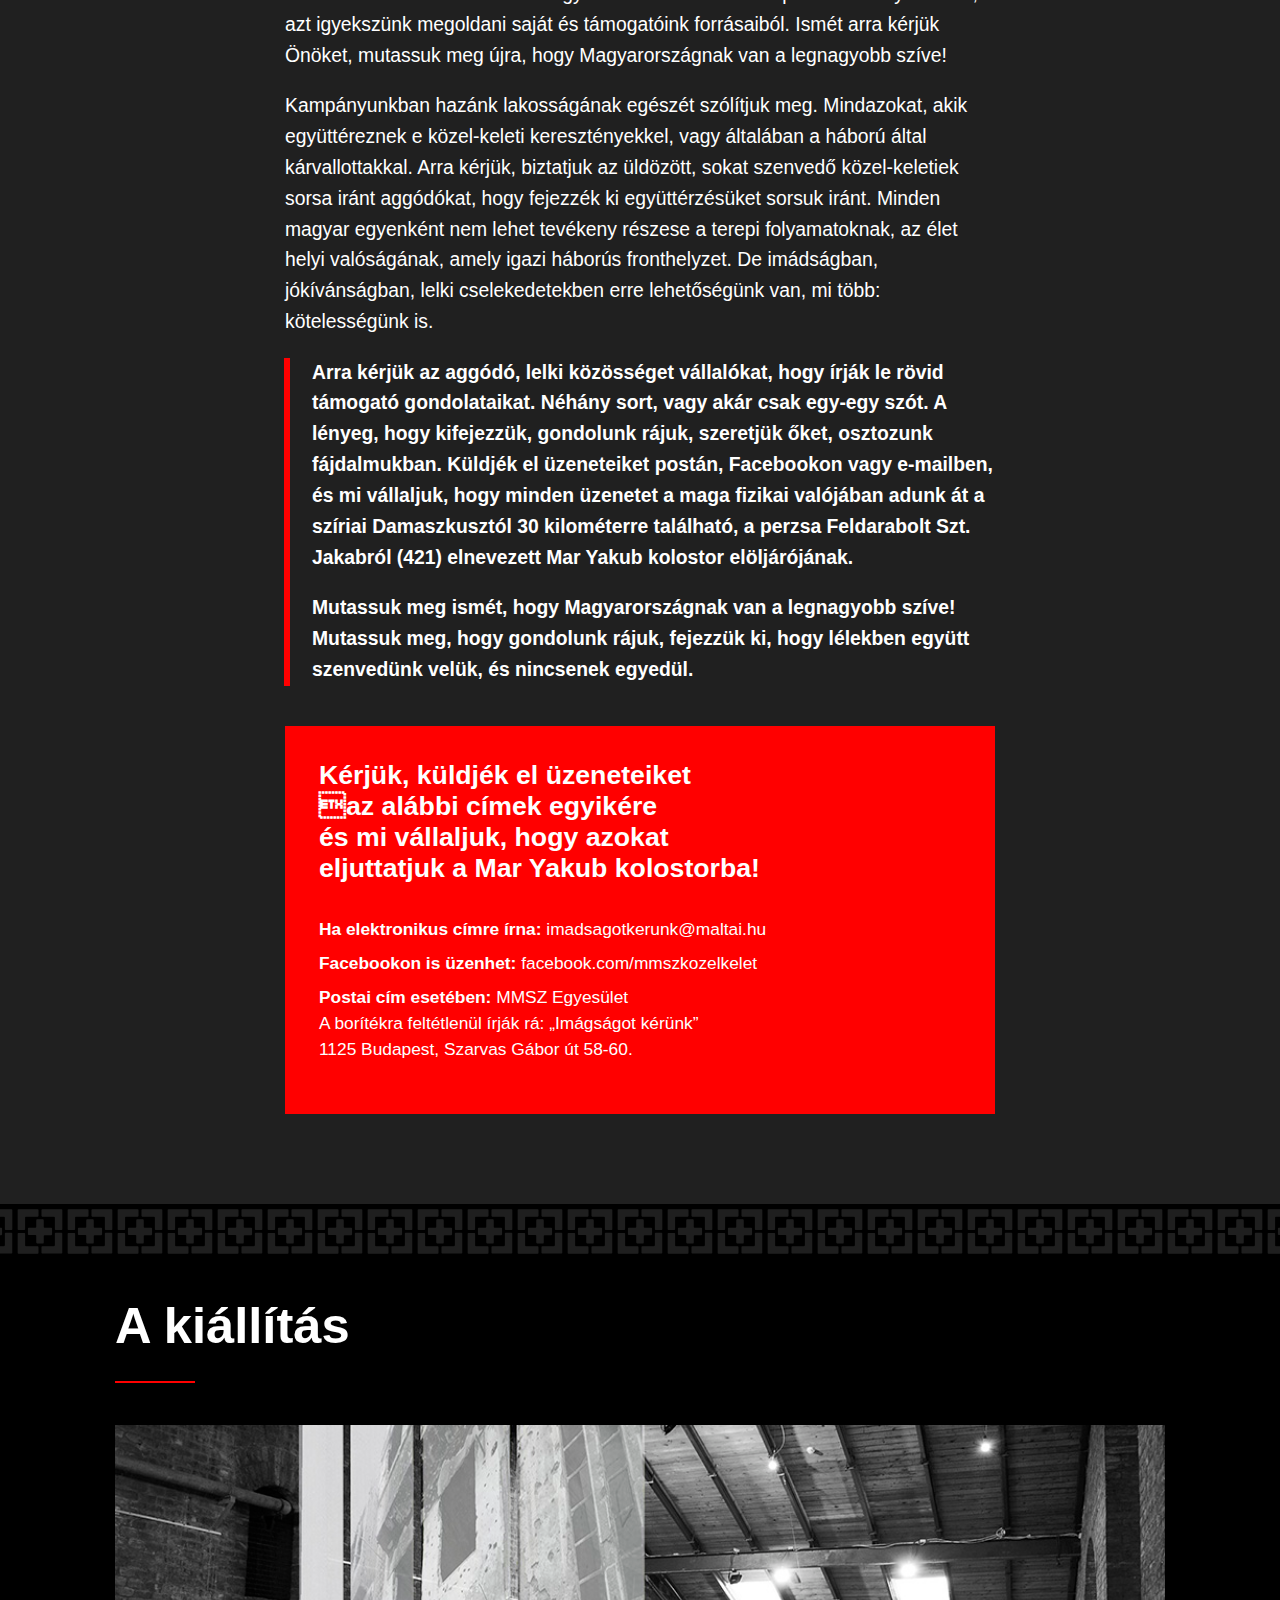
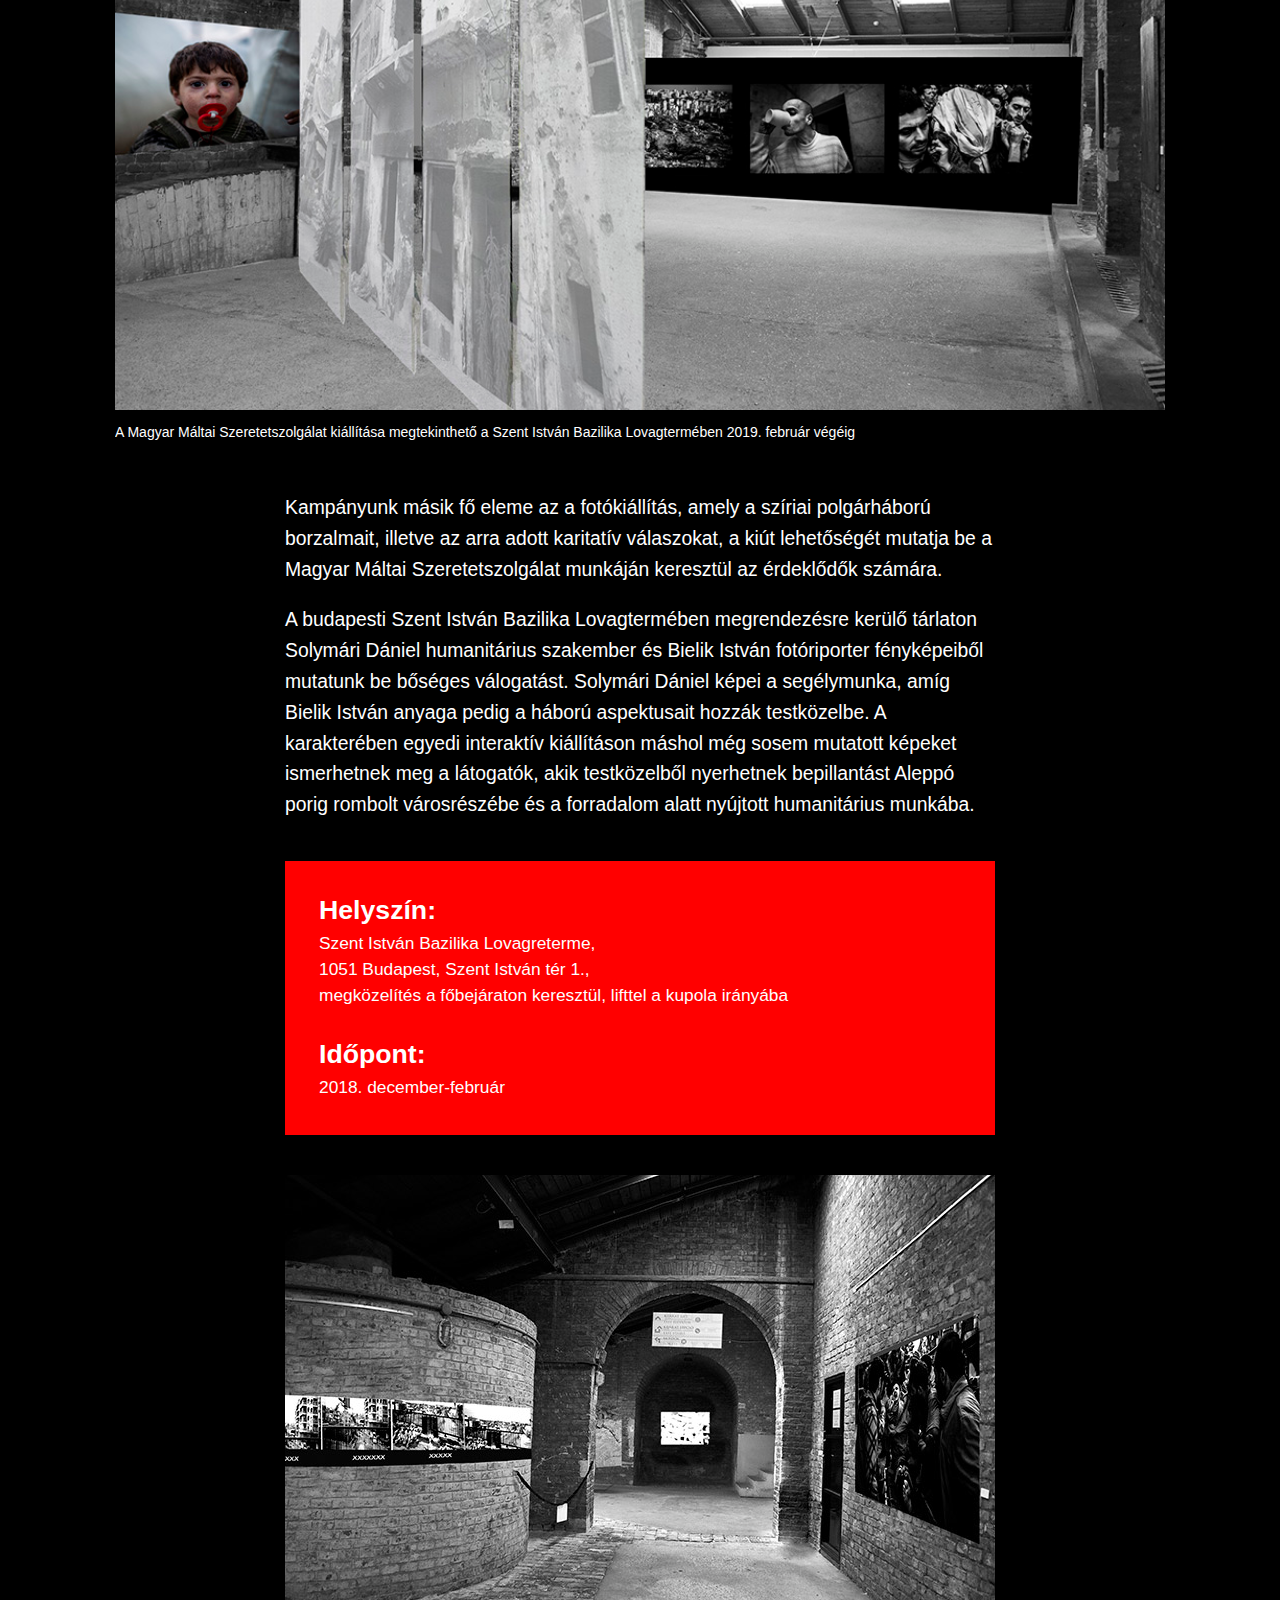
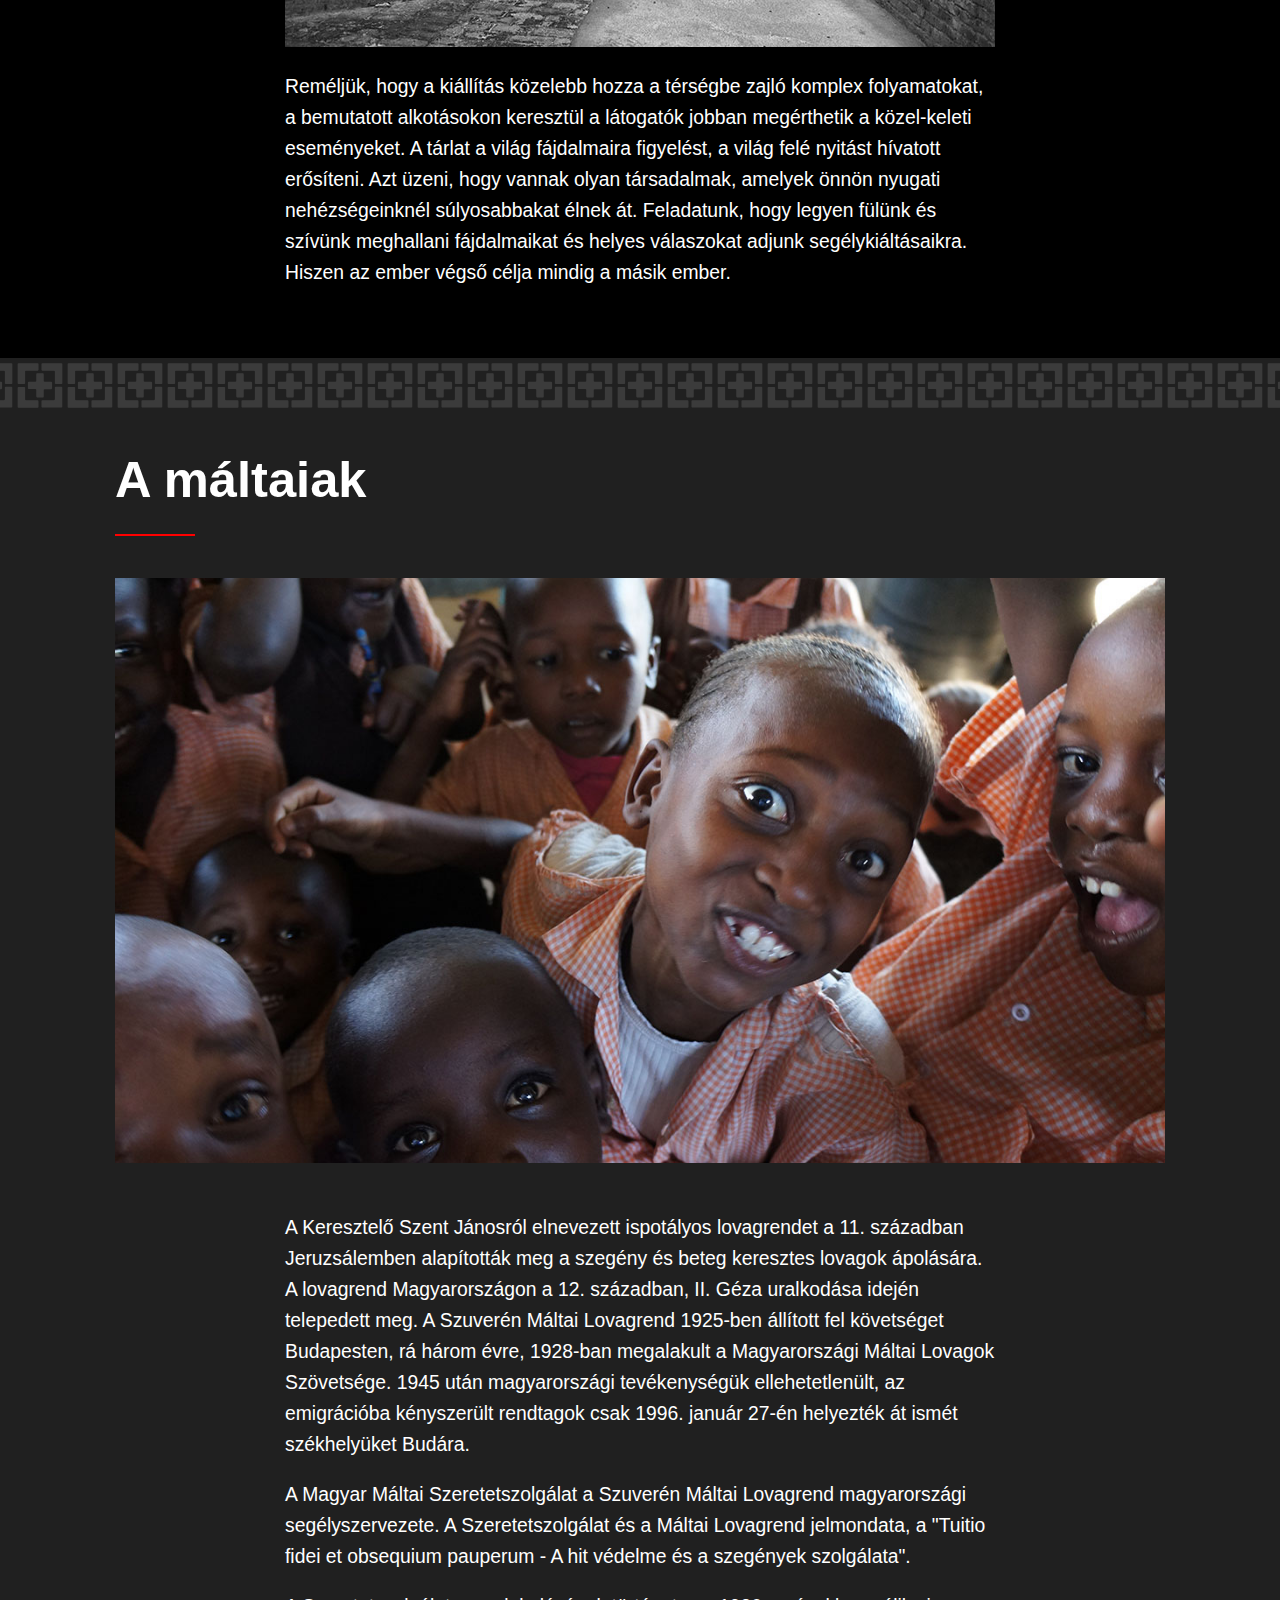
==== commit 8bd195fe: "utolso" ====
--- a/index.html
+++ b/index.html
@@ -32,14 +32,14 @@
         
         <div id="bevezeto" style="position: relative;">
           <hr class="vastag" style="height: 4px;">
-          <p>A Közel-Keleten a véres összecsapások a mindennapok részévre váltak. A keresztények számának csökkenése kétségbeejtő méreteket öltött az elmúlt évek során. Ha ez a folyamat nem áll meg, akkor a kereszténység, ott és onnan, véglegesen eltűnik, ahol a bölcsője ringott. 2018. Adventjén a Magyar Máltai Szeretetszolgálat országos kampányt indít, amelynek címe, elnevezése: Őrizzük testvéreinket! Kérjük, nyíljék imára minél több ajak, és írják le támogató gondolataikat, imáikat. Néhány sort, vagy akár, csak egy szót. Küldjék el üzeneteiket nekünk, és mi vállaljuk, hogy átadjuk a szíriai Damaszkusztól 30 km-re található, a Feldarabolt Szent Jakabról elnevezett Mar Yakub kolostor elöljárójának.</p>
+          <p>A Közel-Keleten a véres összecsapások a mindennapok részévre váltak. A keresztények számának csökkenése kétségbeejtő méreteket öltött az elmúlt évek során. Ha ez a folyamat nem áll meg, akkor a kereszténység, ott és onnan, véglegesen eltűnik, ahol a bölcsője ringott. 2018. Adventjén a Magyar Máltai Szeretetszolgálat országos kampányt indít, amelynek címe, elnevezése: Imádságot kérünk. Kérjük, nyíljék imára minél több ajak, és írják le támogató gondolataikat, imáikat. Néhány sort, vagy akár, csak egy szót. Küldjék el üzeneteiket nekünk, és mi vállaljuk, hogy átadjuk a szíriai Damaszkusztól 30 km-re található, a Feldarabolt Szent Jakabról elnevezett Mar Yakub kolostor elöljárójának.</p>
           <hr>
         </div>
 
     </header>
 
    <nav>
-     <div id="hamburger"><div></div><div></div><div></div></div>
+     
      <div id="menu">
        <ul>
        <a href="#videok"><li>Videók</li></a>
@@ -51,7 +51,22 @@
        <a href="#maltaiak"><li>A máltaiak</li></a>
      </ul>
     </div>
-    
+    <div id="hamburgerMenu">
+        <ul>
+            <a href="#videok"><li>Videók</li></a>
+            <a href="#haboru"><li>A háború</li></a>
+            <a href="#segitseg"><li>A segítség</li></a>
+            <a href="#kozosseg"><li>A közösség</li></a>
+            <a href="#imadtsag"><li>Imádságot kérünk</li></a>
+            <a href="#kiallitas"><li>A kiállítás</li></a>
+            <a href="#maltaiak"><li>A máltaiak</li></a>
+        </ul>
+    </div>
+    <div id="hamburger">
+         <div></div>
+         <div></div>
+         <div></div>
+     </div>
    </nav>
     
     <article id="tartalom">
@@ -61,7 +76,10 @@
         <div class="resp-container">   
             <iframe id="filmkerete" class="resp-iframe" frameborder="0" allow="accelerometer; autoplay; encrypted-media; gyroscope; picture-in-picture" allowfullscreen></iframe> 
         </div>
-        <div style="padding: 20px 0px; margin: 20px 0px; border-top: 2px solid red; ">Ide jön majd valamiféle magyarázó szöveg</div>
+        <div style="padding: 20px 0px; margin: 20px 0px; border-top: 2px solid red; "><h4> A segítség és ami mögötte van </h4>
+
+             <p style="width: 100%; max-width: none;">Filmek humanitárius munkánk mindennapjairól, egy háborús fronthelyzetből.</p>
+            </div>
         <div id="videoValasztas">
             <div id="elso" class="filmecskek" style="display: none;" onclick="valtas(0)"><img src="images/filmek/uzenet.jpg" alt=""><p>Az üzenet</p></div>
             <div id="masodik" class="filmecskek" onclick="valtas(1)"><img src="images/filmek/segitseg.jpg" alt=""><p>A segítség</p></div>
--- a/page.css
+++ b/page.css
@@ -124,9 +124,7 @@
 }
 #hamburger {
     width: 30px;
-    height: 44px;
-    margin: 15px 15px;
-    float: right;
+    padding: 10px;
     display: none;
 }
 #hamburger div{
@@ -138,6 +136,9 @@
 #logo_fejlecben {
     display: none;
     margin-left: 50px;
+}
+#hamburgerMenu {
+    display: none;
 }
 
 /* article */
@@ -214,6 +215,11 @@
     background-color: red;
     height: 100%;
 }
+.keskenyebb {
+    font-weight: bold;
+    margin-top: 8px;
+    display: inline-block;
+}
 
 
 /* Elválasztó képek */
@@ -387,26 +393,33 @@
 @media screen and (max-width: 950px) {
 
 /* Navigáció */
-    
+    #menu {
+        display: none;
+    }   
     nav {
         right: 0px;
-        height: 50px;
-        width: 60px;
-        background-color: red;
+        height: 0;
+        width: 100%;
+        background-color: none;
         display: inline-block;
         background-image: none;
-    }
-    #menu {
+        border-bottom: none;
+        box-shadow: none;
+    }
+    #hamburgerMenu {
         margin-left: 0px;
         width: 100%;
         height: auto;
-        position: relative;
+        position: fixed;
+        left: 0;
         background-color: black;
         overflow: hidden;
-        display: none;
+        display: hide;
         z-index: 50;
+        padding: 15px;
+        border-bottom: 2px solid red;
     }    
-    #menu ul {
+    #hamburgerMenu ul {
         list-style-type: none;
         margin: 0px;
         height: auto;
@@ -414,14 +427,19 @@
         margin-top: 0px;
         width: 100%;
     }
-    #menu ul li {
+    #hamburgerMenu ul li {
         display: block;
-        font-size: 18pt;
-        padding-left: 30px;
-        border-bottom: 1px solid #383737;
+        font-size: 18px;
+        padding: 8px 0px 8px 30px ;
+
     }
     #hamburger {
-        display: inline-block;
+        background-color: red;
+        display: block;
+        position: fixed;
+        top: 0px;
+        right: 0px;
+        z-index: 80;
     }
     #logotarto {
     width: 100%;
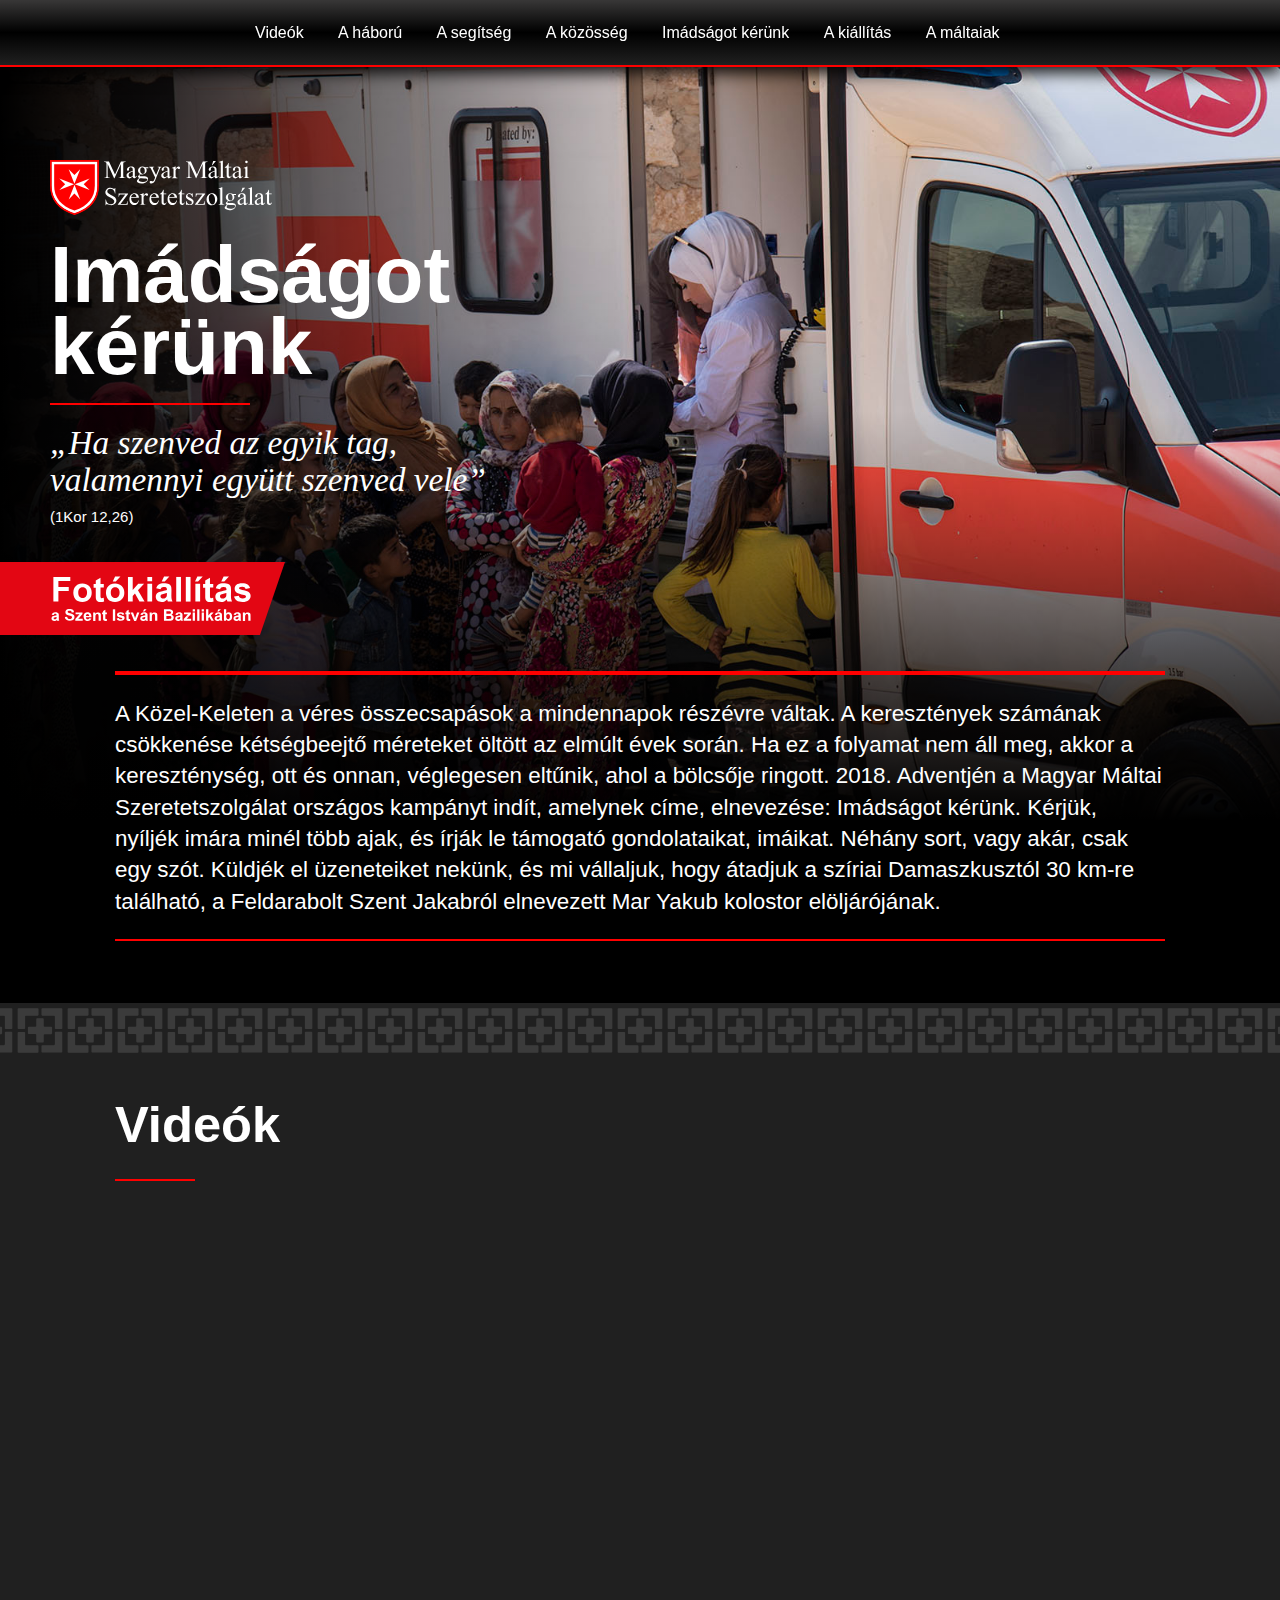
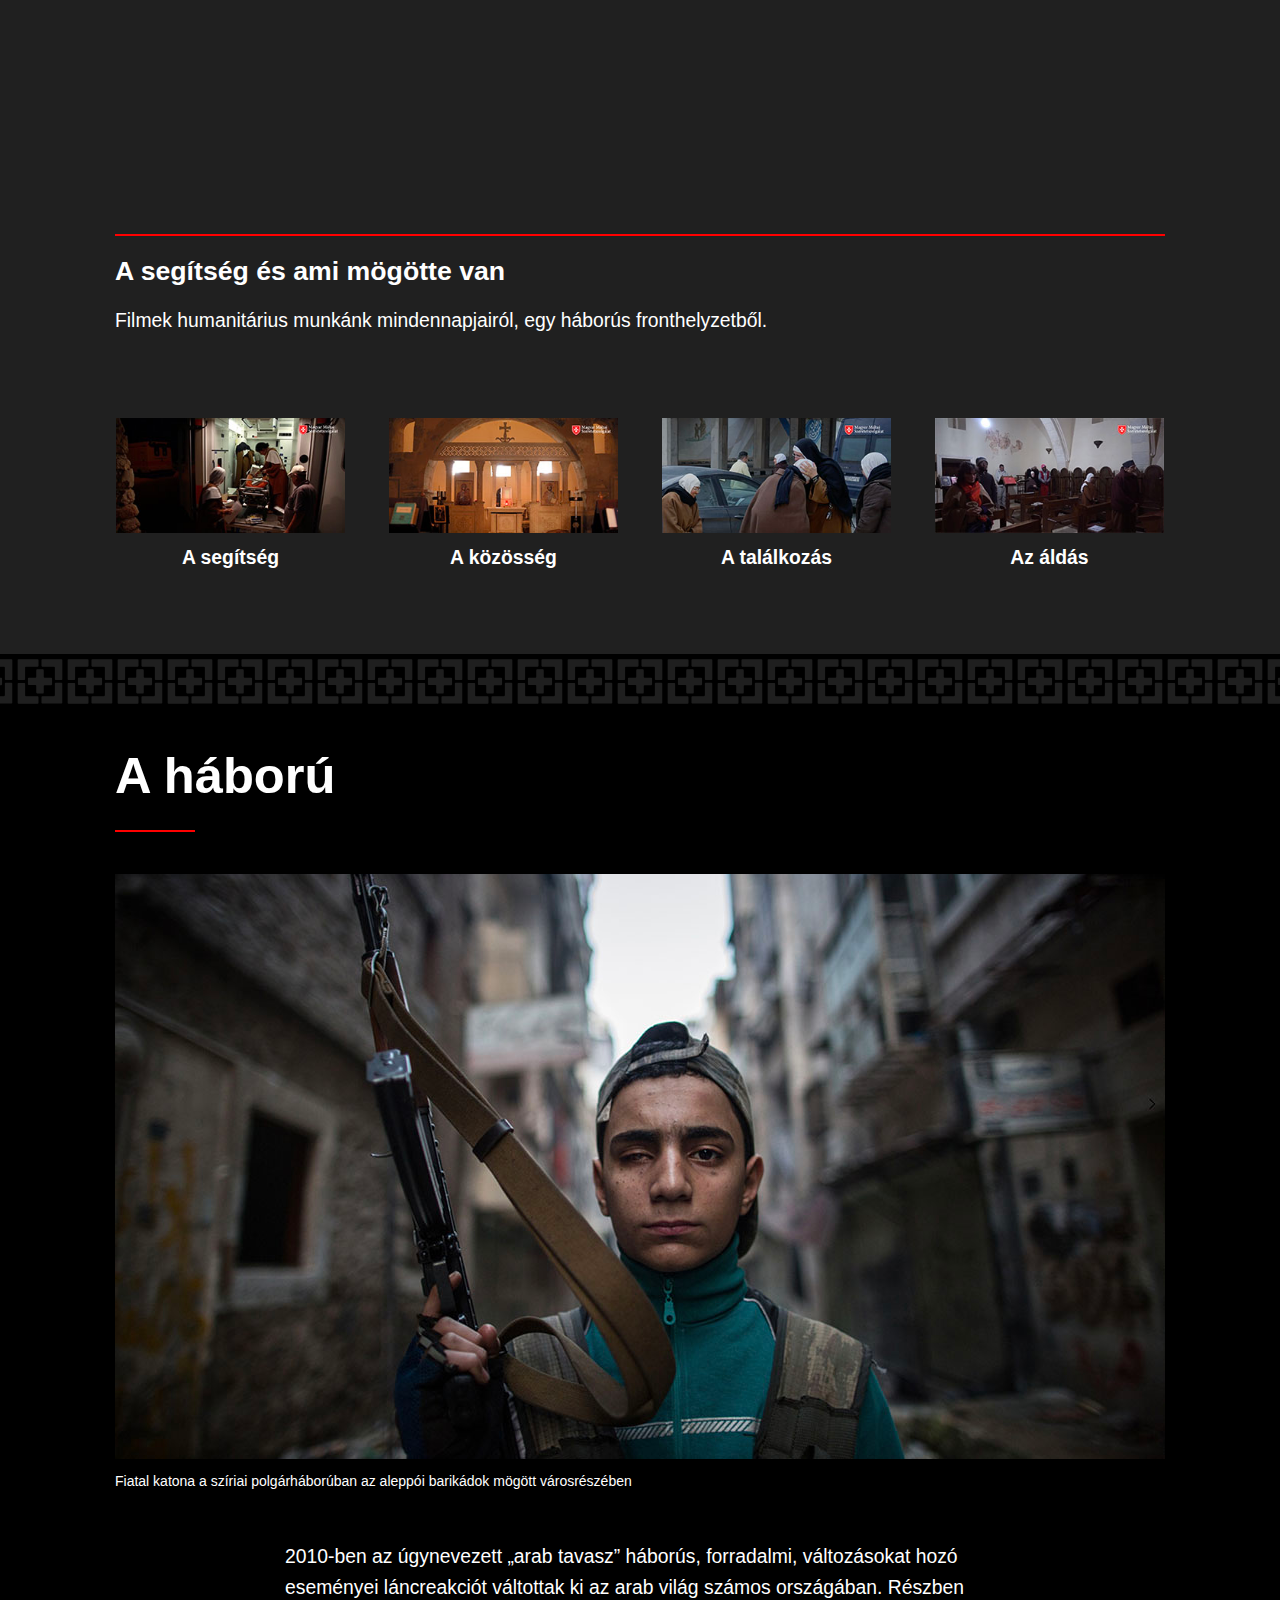
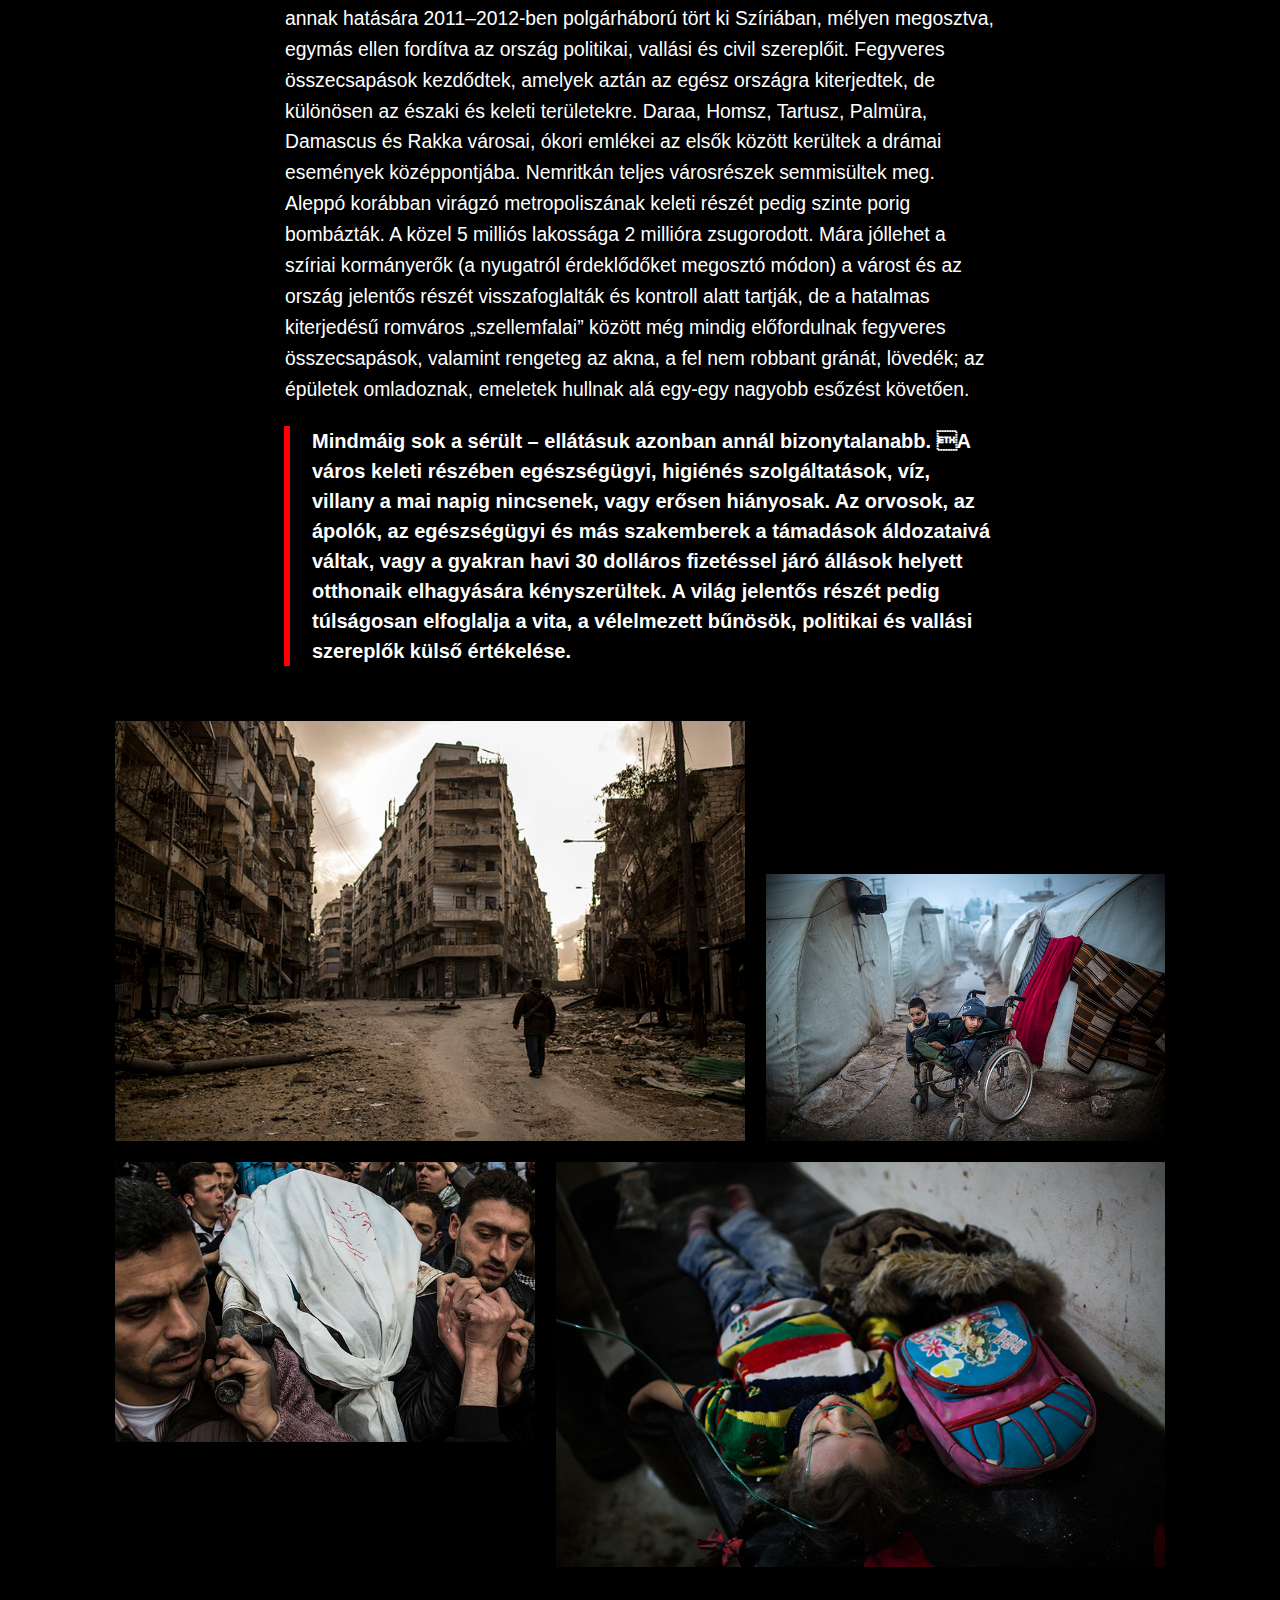
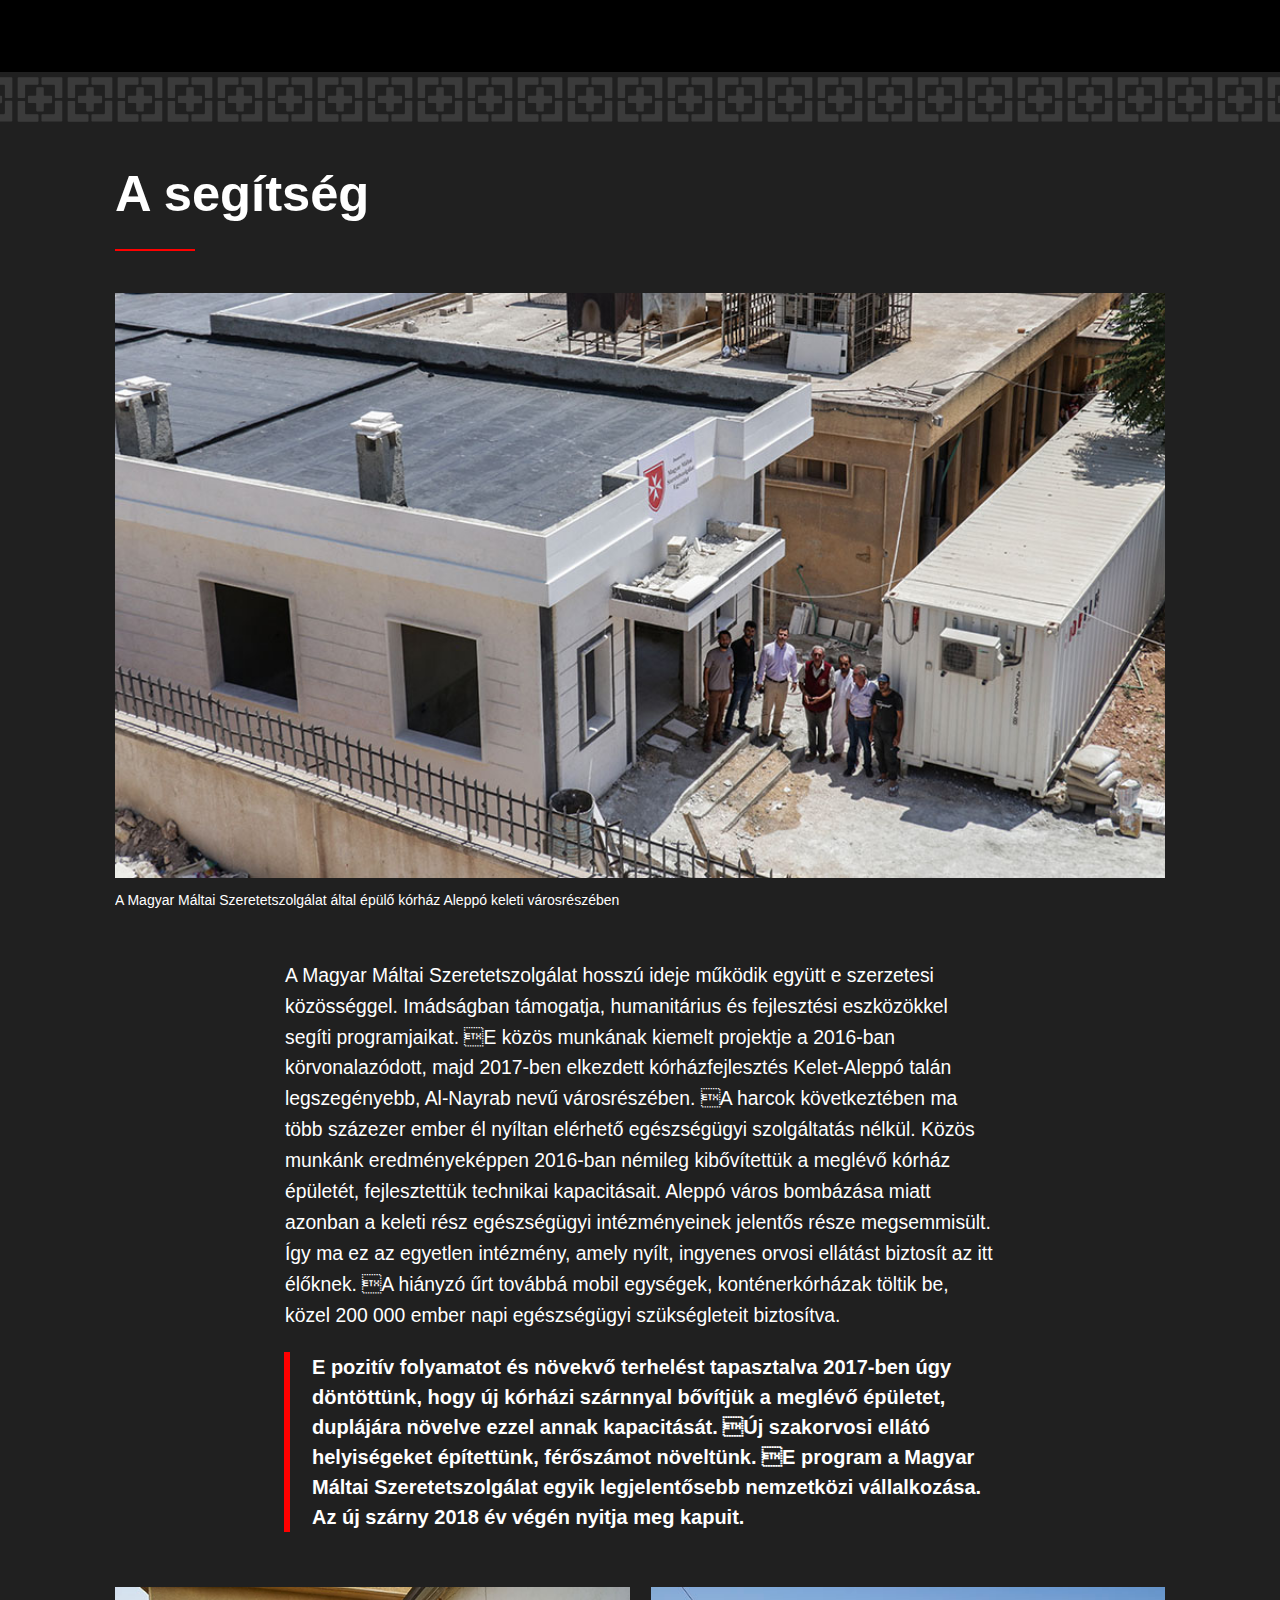
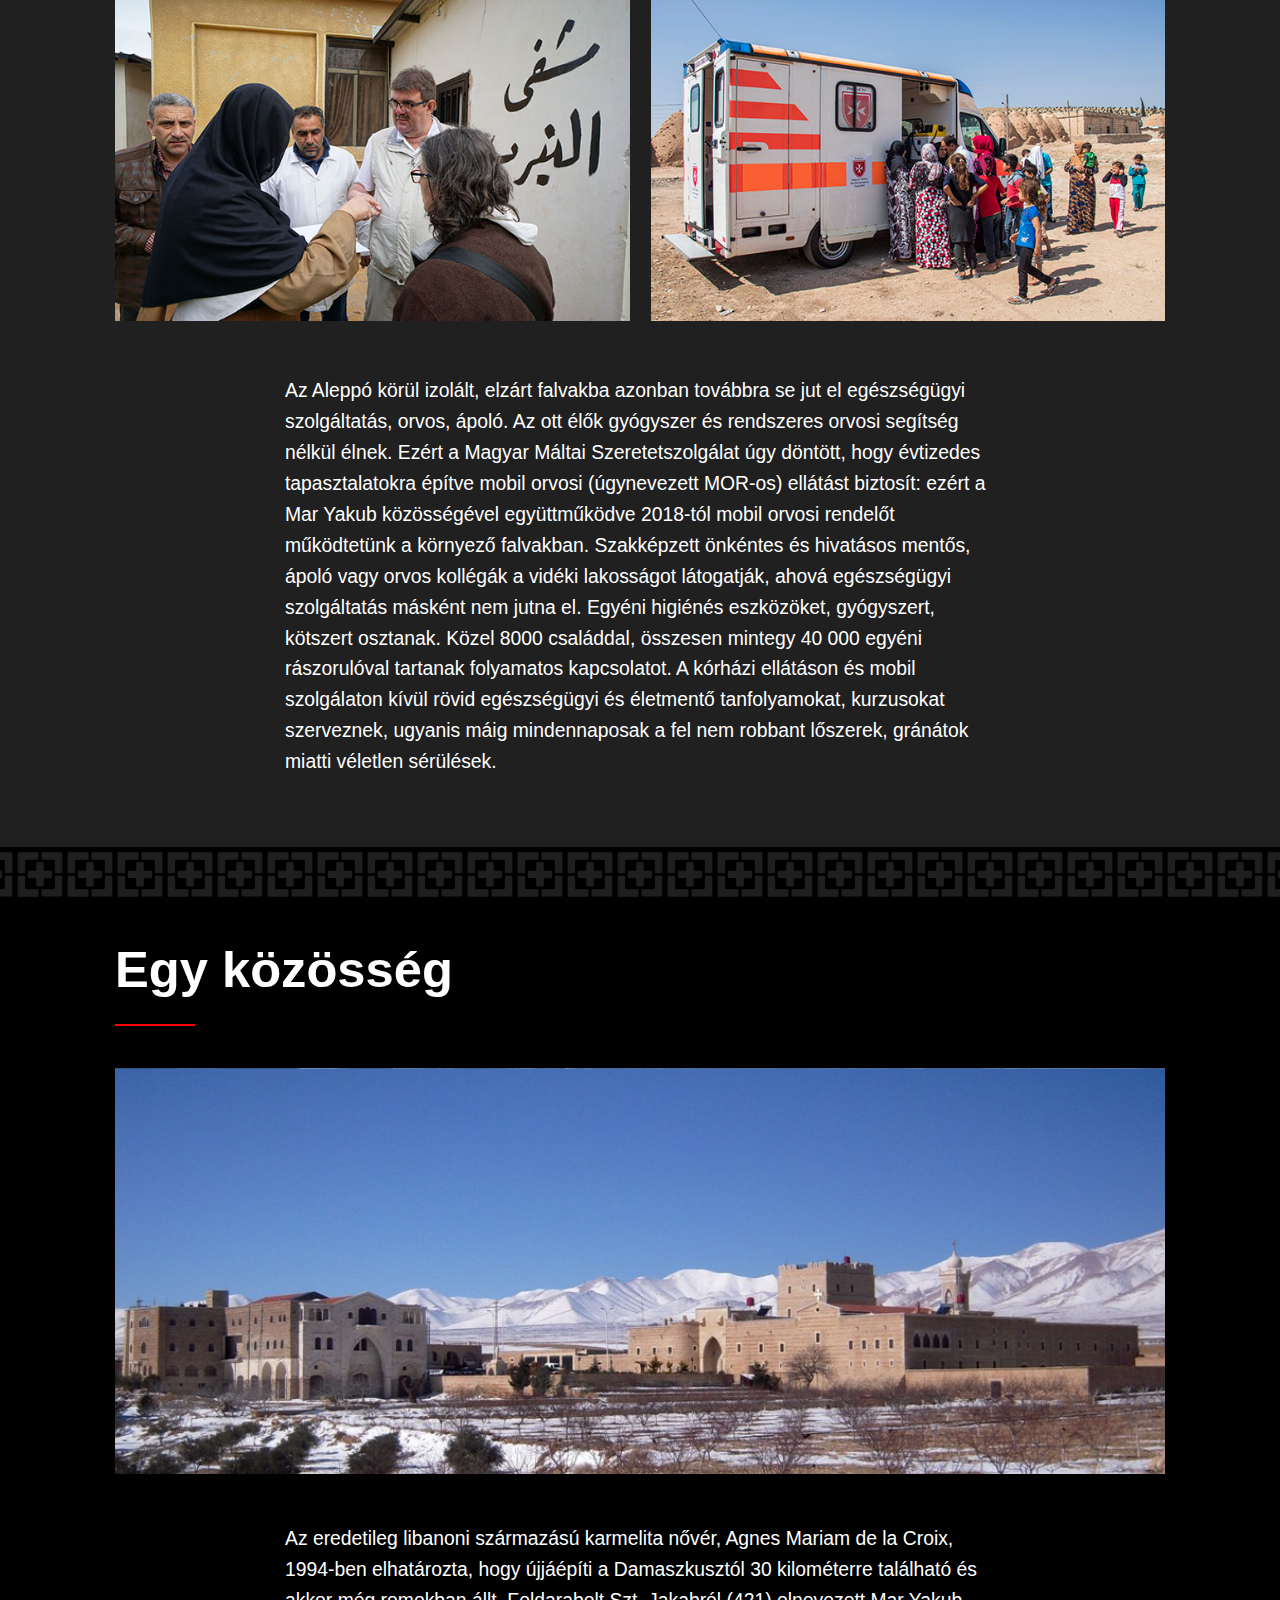
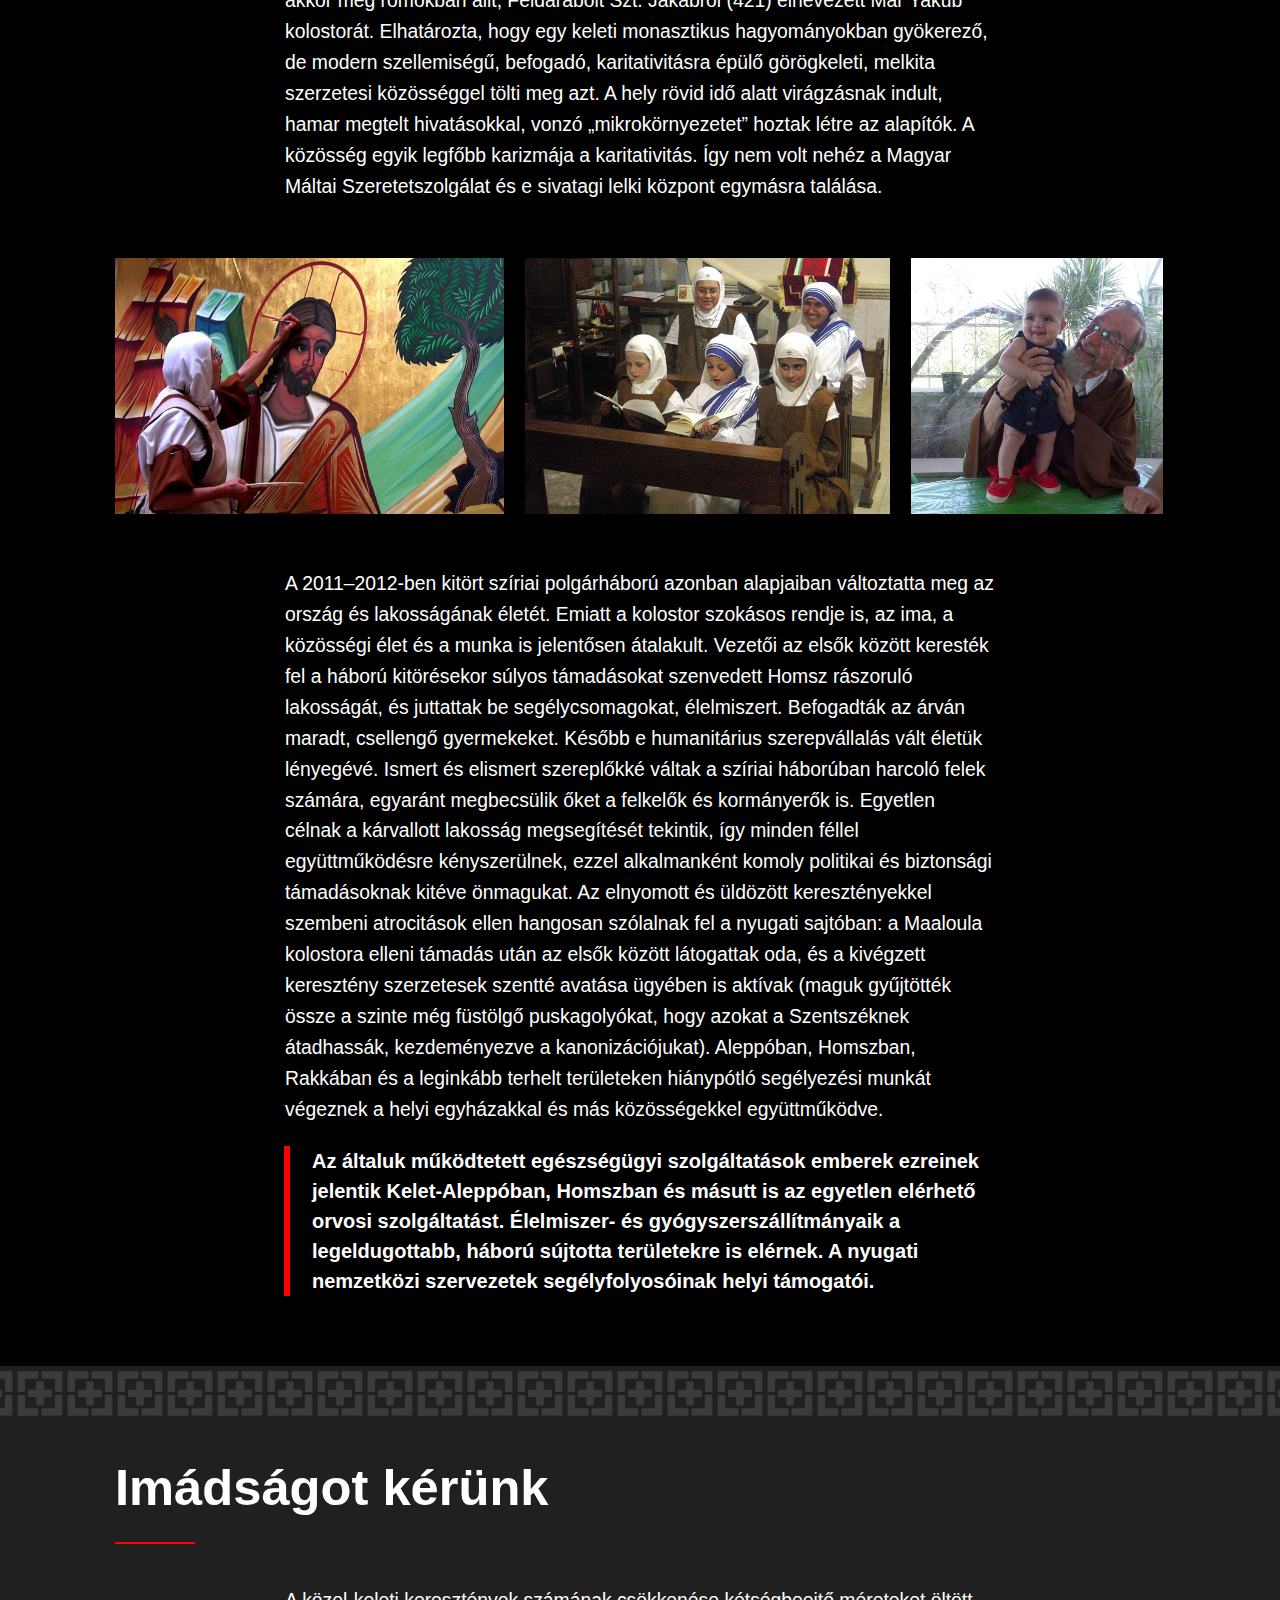
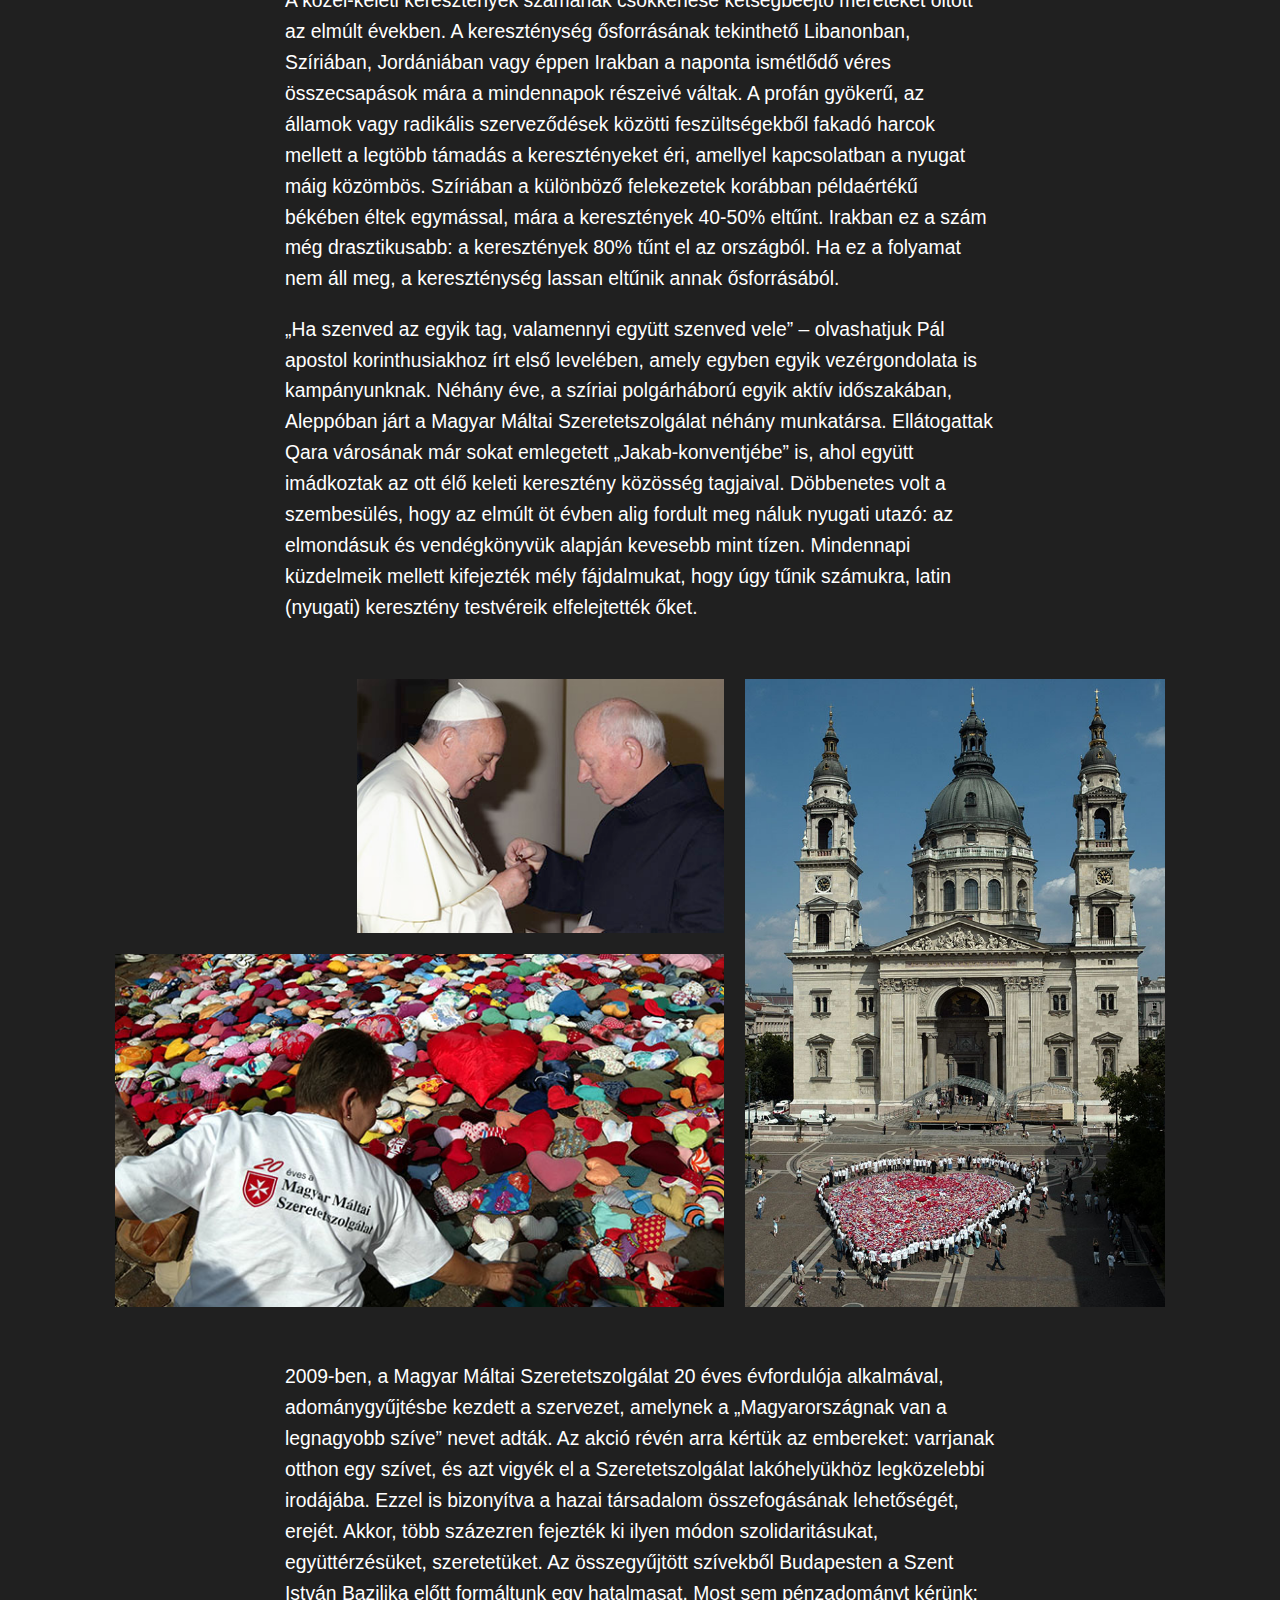
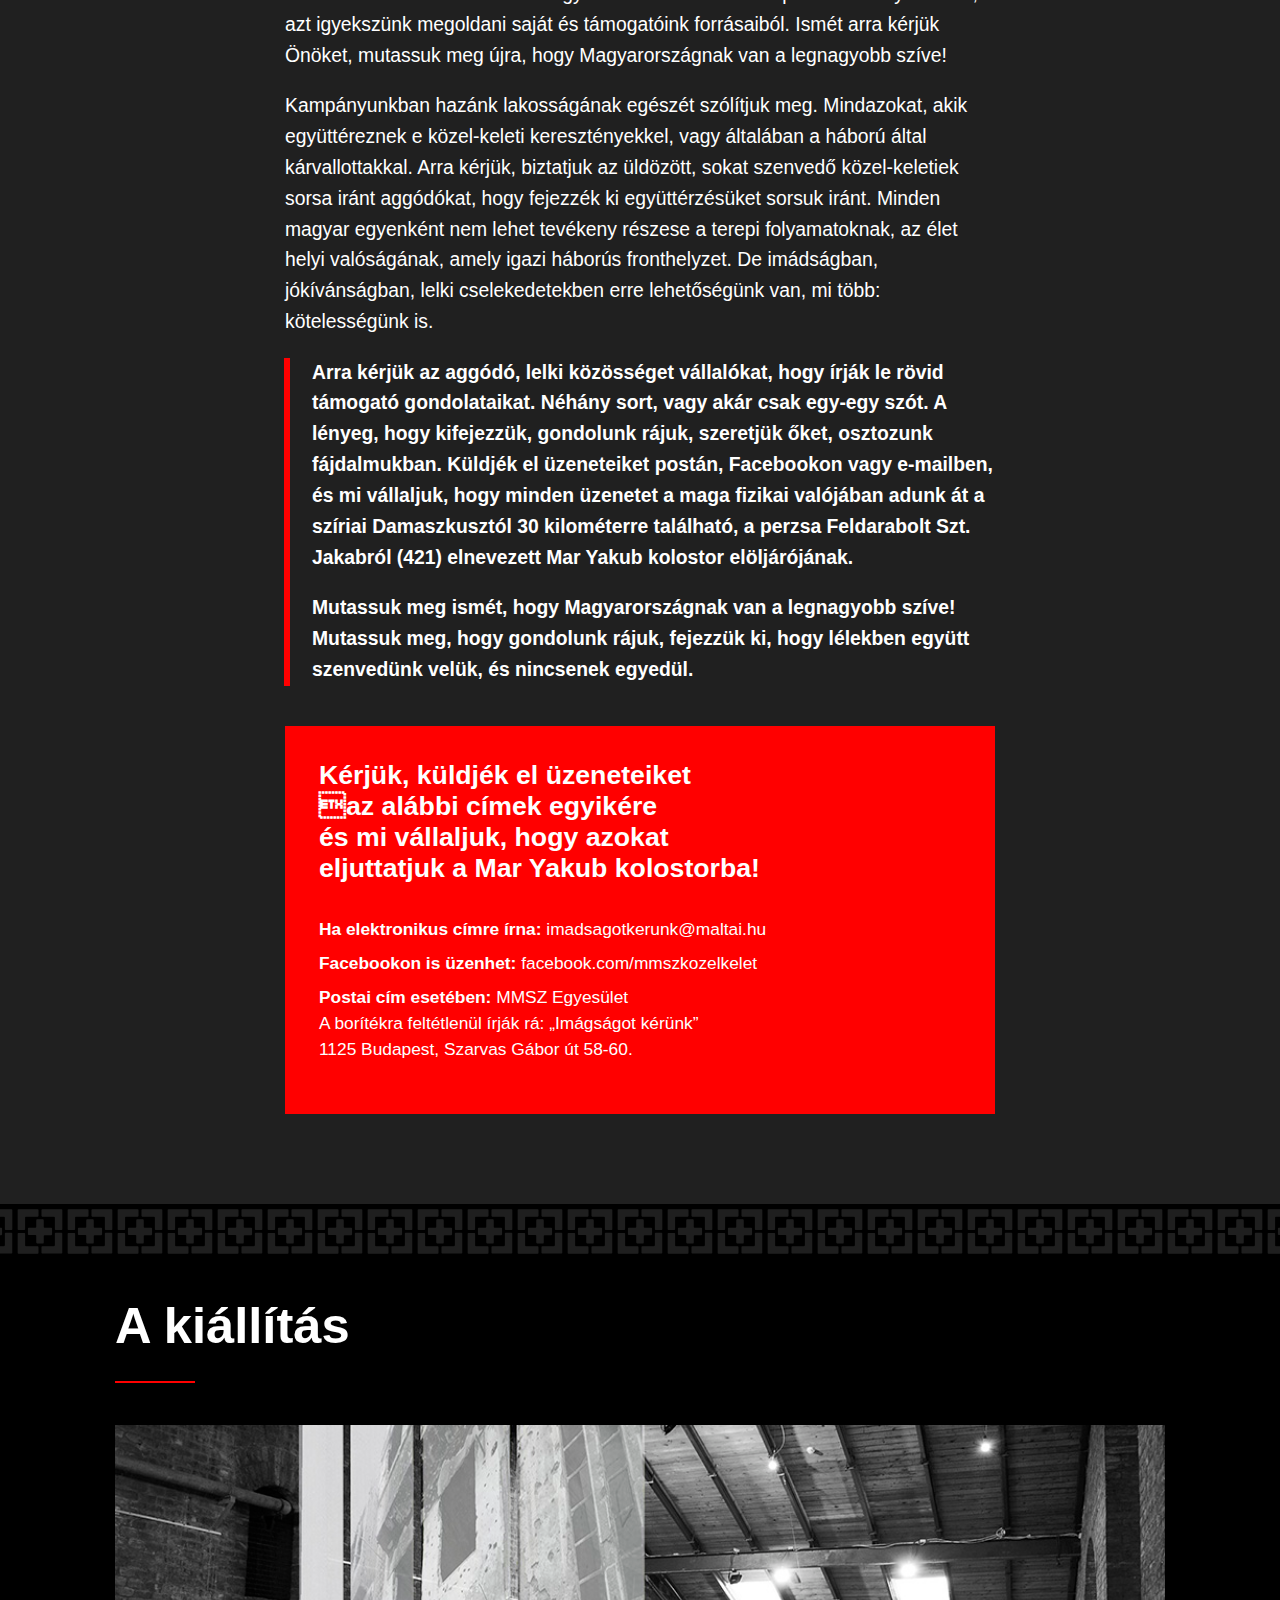
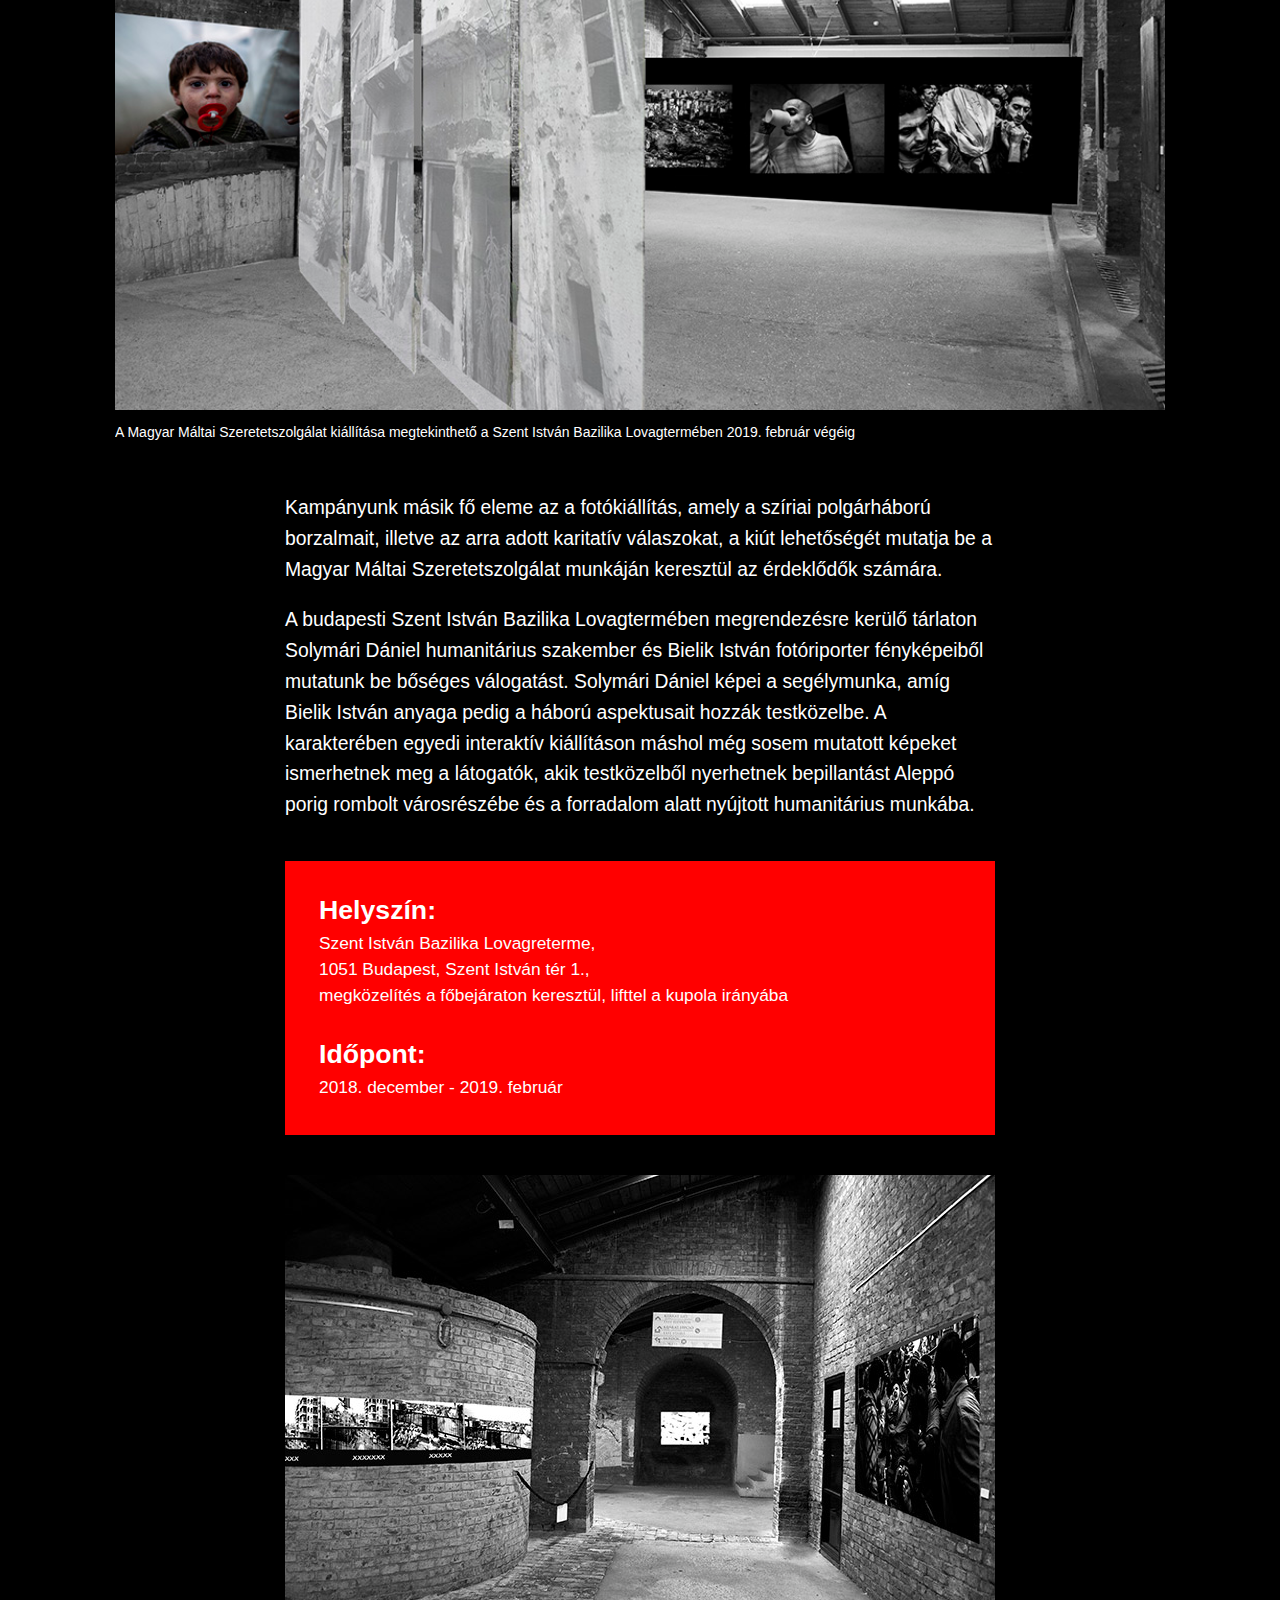
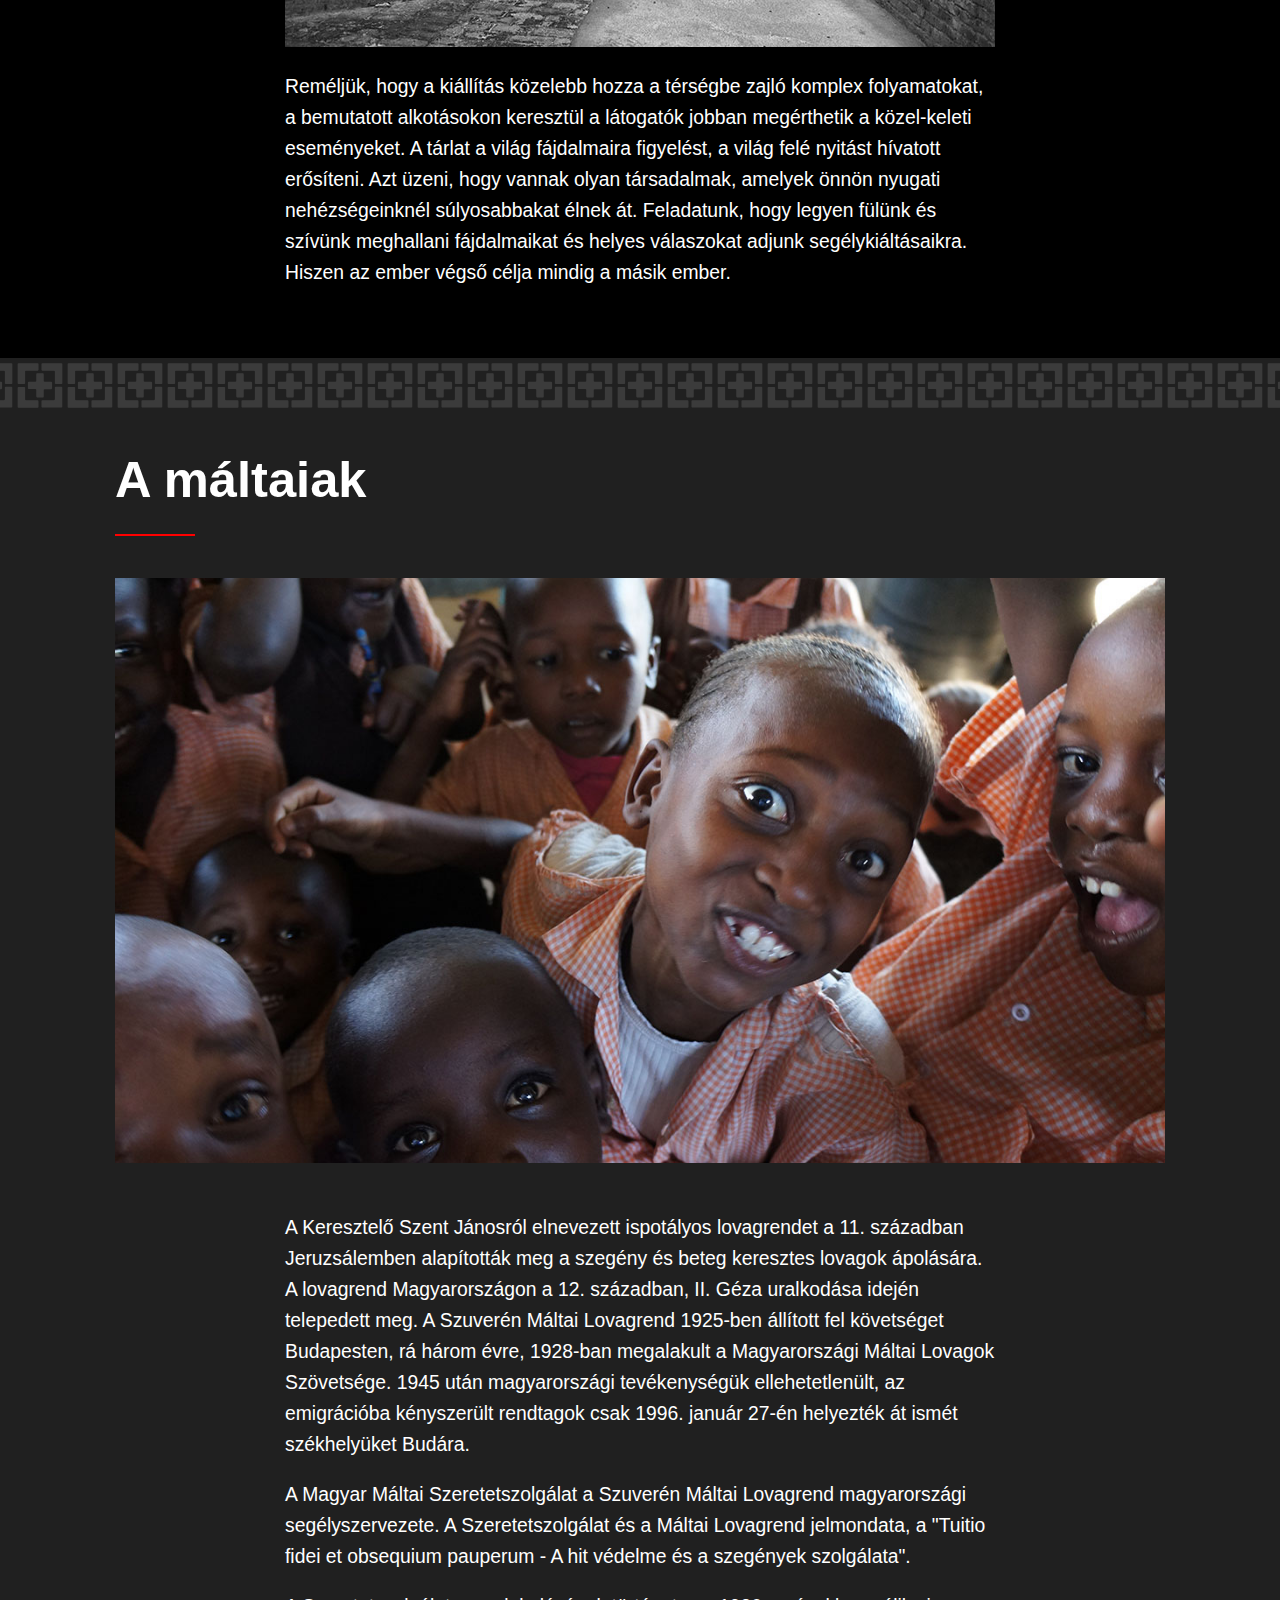
==== commit 4b4a5a33: "datum" ====
--- a/index.html
+++ b/index.html
@@ -235,7 +235,7 @@
                     megközelítés a főbejáraton keresztül, <span style="display: inline-block;">lifttel a kupola irányába</span></p>
 
                     <h4>Időpont:</h4> 
-                    <p style="margin: 5px 0px 0px 0px;"> 2018. december-február</p>
+                    <p style="margin: 5px 0px 0px 0px;"> 2018. december - 2019. február</p>
                 </div>                
                 <p>
                     <img src="images/kiallitas_ff.jpg" style="width: 100%; margin-bottom: 15px;" >
